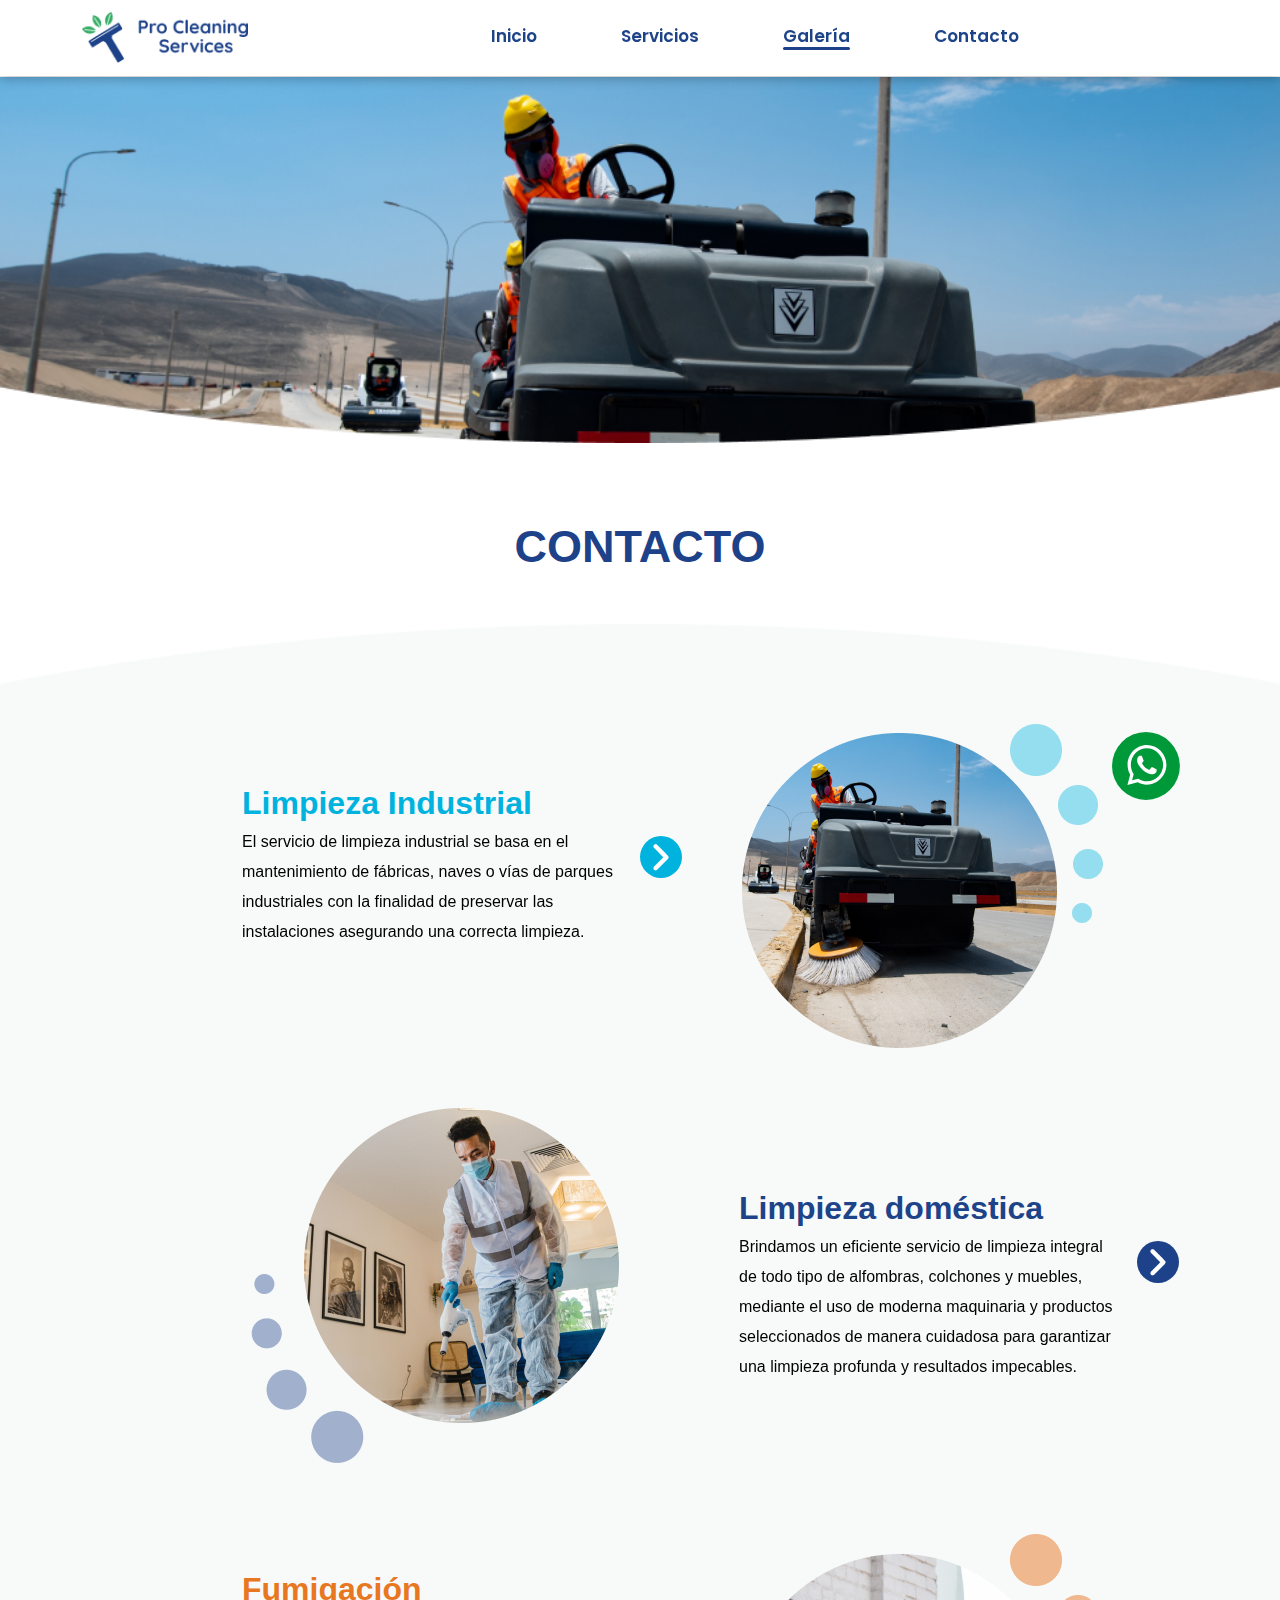
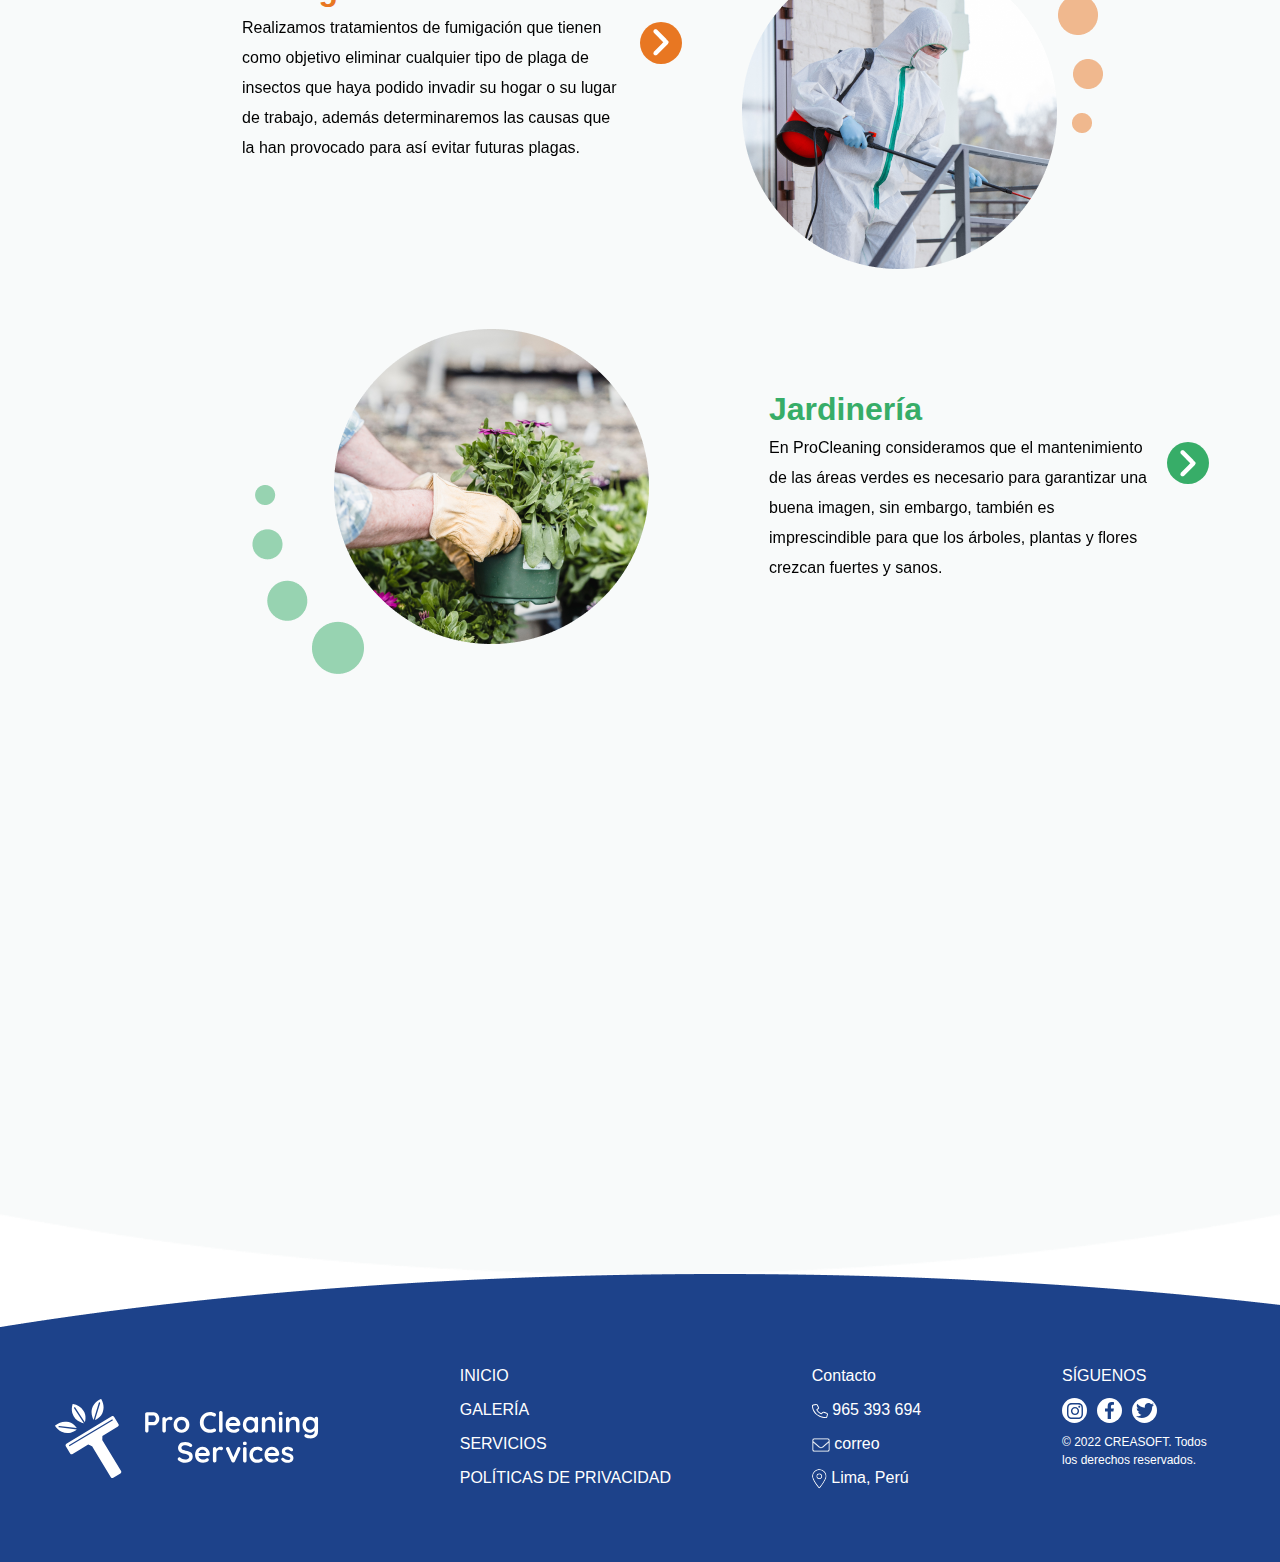
==== contacto.html @ a19bf1df "Initial Commit" ====
<!DOCTYPE html>
<html lang="en">
<head>
    <meta charset="UTF-8">
    <meta http-equiv="X-UA-Compatible" content="IE=edge">
    <meta name="viewport" content="width=device-width, initial-scale=1.0">
    <title>Document</title>
    	<link rel="stylesheet" href="assets/css/bootstrap.min.css">
	<link rel="stylesheet" href="assets/css/meanmenu.css">
	<link rel="stylesheet" href="assets/css/fontawesome-all.min.css">
	<link rel="stylesheet" href="assets/css/scrolltop.css">
	<link rel="stylesheet" href="assets/css/default.css">
	<link rel="stylesheet" href="assets/css/wedget.css">
	<link rel="stylesheet" href="assets/css/btn.min.css">
	<link rel="stylesheet" href="./assets/css/slick.min.css">
	<link rel="stylesheet" href="./assets/css/slick-theme.min.css">
	<link rel="stylesheet" href="style.css">
	<link rel="stylesheet" href="assets/css/responsive.css">
	<link rel="stylesheet" href="assets/css/animate.min.css">
</head>
<body>
		<div class="header-top-menu-area">
			<div class="container">
				<div class="row">
					<!-- logo start -->
					<div class="col-xl-2 col-lg-2 col-md-3 col-sm-3 logo-start">
						<div class="header-logo">
							<a href="index.html"><img src="assets/img/proclean-logo.png" alt="logo" class="img-fluid"></a>
						</div>
					</div>
					<!-- main menu area start -->
					<div class="col-xl-10 col-lg-10 col-md-9 col-sm-9">
						<div class="main-menu-area text-center">
							<div class="main-menu">
								<nav id="mobile-menu">
									<ul class="header-sub-area">
										<li><a href="">Inicio</a></li>
										<li><a href="">Servicios </a></li>
										<li><a href="">Galería <span class="line"></span></a></li>
										<li><a href="">Contacto</a></li>
									</ul>
								</nav>
							</div>
						</div>
					</div>
					<div class="col-12 p-0">
						<div class="mobile-menu"></div>
					</div>
					<!-- main menu area end -->
				</div>
			</div>
		</div>
		<section>
			<div class="m-banner banner-contacto">
			  <div class="m-container">
				<div class="banner-content wow fadeInUp">
				</div>
			  </div>
			</div>
		  </section>
          <section>
            <h1 class="m-services-title">CONTACTO</h1>
            <div class="m-banner banner-servicios-fondo">
                <div class="m-services-content">
                    <div class="m-services-body">
                        <span class="m-services-subtitle">Limpieza Industrial</span>
                        <div class="m-text-slide">
                                <p>El servicio de limpieza industrial se basa en el mantenimiento de
                                    fábricas, naves o vías de parques industriales con la finalidad de preservar las instalaciones asegurando una correcta limpieza.</p>

                                <p>Contamos con maquinaria de última generación como barredoras mecanizadas e hidro lavadoras; las cuales,
                                    junto a nuestro personal operativo a disposición de los requerimientos
                                    de nuestros clientes.
                                    </p>
                                    <p>
                                        También nos enfocamos en reducir la posibilidad de accidentes a causa de los residuos
sólidos, lluvias, lodo, entre otros; para finalmente obtener la salubridad de
los artículos que se almacenan.
                                    </p>
                          
                        </div>
                    </div>
                    <img class="left" src="./assets/img/img-services-industrial.png" alt="industrial">
                </div>
                <div class="m-services-content">
                    <img src="./assets/img/img-services-domestic.png" alt="domestic">
                    <div class="m-services-body">
                        <span class="m-services-subtitle" style="color: #1D4389;">Limpieza doméstica</span>
                        <div class="m-text-slide domestica">
                            <p>Brindamos un eficiente servicio de limpieza integral de todo tipo de
                                alfombras, colchones y muebles, mediante el uso de moderna
                                maquinaria y productos seleccionados de manera cuidadosa para
                                garantizar una limpieza profunda y resultados impecables.
                                
                                </p>
                            <p>Eliminamos toda la suciedad adherida, polvo, manchas, bacterias, malos
                                olores y ácaros; reduciendo la posibilidad de contraer enfermedades
                                respiratorias, alérgicas, entre otros.
                                </p>
                            <p>Contamos con un equipo profesional y capacitado con la finalidad de
                                brindar a nuestros clientes un servicio óptimo, puntual, amable, con un
                                valor agregado de confort y seguridad en la comodidad de su hogar.</p>
                        </div>
                    </div>
                </div>
                <div class="m-services-content">
                    <div class="m-services-body">
                        <span class="m-services-subtitle" style="color: #E87722;">Fumigación</span>
                        <div class="m-text-slide fumigacion">
                            <p>Realizamos tratamientos de fumigación que tienen como
                                objetivo eliminar cualquier tipo de plaga de insectos que haya podido invadir su
                                hogar o su lugar de trabajo, además determinaremos las causas que la han
                                provocado para así evitar futuras plagas.
                                </p>
                                <p>La fumigación previene y controla la aparición de todo tipo de
                                    insectos y/o plagas en diversos ambientes o áreas libres como jardines, centros
                                    comerciales, oficinas, almacenes, restaurantes, casas, fábricas, entre otros; las
                                    cuales representan un peligro potencial para la salud y bienestar de las personas.</p>
                        </div>
                    </div>
                    <img class="left" src="./assets/img/img-services-fumigacion.png" alt="fumigacion">
                </div>
                <div class="m-services-content">
                    <img src="./assets/img/img-services-garden.png" alt="Jardinería">
                    <div class="m-services-body">
                        <span class="m-services-subtitle" style="color: #37AD68;">Jardinería</span>
                        <div class="m-text-slide jardineria">
                            <p>En ProCleaning consideramos que el mantenimiento de las áreas verdes es
                                necesario para garantizar una buena imagen, sin embargo, también es
                                imprescindible para que los árboles, plantas y flores crezcan fuertes y sanos.
                                </p>
                                <p>No solo nos encargamos de crear el jardín de tus sueños, mediante nuestros especialistas en paisajismo; sino que nuestro compromiso es mantenerlo
                                    siempre con el mejor aspecto y buen estado, brindando un mantenimiento
                                    constante y eficiente.
                                    </p>
                                    <p>Contamos con personal calificado y con experiencia en jardinería para garantizar un buen trabajo.</p>
                        </div>
                    </div>
                </div>
            </div>
          </section>
		  <footer>
			<div class="m-container">
			  <div class="m-footer-top wow fadeInUp">
				<ul>
				  <li class="m-35">
					<a href="/"><img src="./assets/img/icon-logo-footer.svg" alt="Logo Mi Cancha" /></a>
				  </li>
	  

				</ul>
	  
				<ul>
	  
				  <li><a href="">INICIO</a></li>
	  
				  <li><a href="">GALERÍA</a></li>
	  
				  <li><a href="">SERVICIOS</a></li>

				  <li><a href="">POLÍTICAS DE PRIVACIDAD</a></li>
				</ul>
	  
				<ul>
				  <li>Contacto</li>	  
				  <li><a href="tel:+51965393694"><img src="./assets/img/icon-phone.svg" alt=""> 965 393 694</a></li>
				  <li><a href="mailto:hola@proclean.com"><img src="./assets/img/icon-mail.svg" alt=""> correo</a></li>
				  <li><a href="https://goo.gl/maps/MH3SRegPZrduhWdB7" target="_blank"><img src="./assets/img/icon-location.svg" alt=""> Lima, Per&uacute;</a></li>
				</ul>
	  
				<ul>
				  <li>SÍGUENOS</li>
				  <li>
					<ul class="social-container">
					  <li>
						<a href=""><img src="./assets/img/icon-ig.svg" alt="Instagram" /></a>
					  </li>
	  
					  <li>
						<a href=""><img src="./assets/img/icon-fb.svg" alt="Facebook" /></a>
					  </li>
	  
					  <li>
						<a href=""><img src="./assets/img/icon-twitter.svg" alt="Twitter" /></a>
					  </li>
					</ul>
				  </li>
				  <li>
					<ul>
						<li class="copy">© 2022 CREASOFT. Todos los derechos reservados.</li>
					  </ul>
				  </li>
				</ul>
			  </div>
			</div>
		  </footer>
		<div class="floating-wsp">
			<a href="https://wa.me/51999123456" target="_blank"><img src="./assets/img/icon-wsp.svg" alt=""></a>
		</div>
        <script type="text/javascript" src="./assets/js/jquery.min.js"></script>

        <script type="text/javascript" src="./assets/js/slick.min.js"></script>       
         <script type="text/javascript" src="./assets/js/index.js"></script>

</body>
</html>
---- assets/css/scrolltop.css ----
.material-scrolltop{display:block;position:fixed;width:0;height:0;bottom:140px;right:30px;padding:0;overflow:hidden;outline:0;border:none;border-radius:50%;box-shadow:0 3px 10px rgba(0,0,0,.5);cursor:hand;background:#000;-webkit-tap-highlight-color:transparent;-webkit-transition:.3s cubic-bezier(.25, .25, 0, 1);-ms-transition:.3s cubic-bezier(.25, .25, 0, 1);-moz-transition:.3s cubic-bezier(.25, .25, 0, 1);-o-transition:.3s cubic-bezier(.25, .25, 0, 1);transition: .3s cubic-bezier(.25, .25, 0, 1);}.material-scrolltop:hover{background-color:#F1C232;text-decoration:none;box-shadow:0 3px 10px rgba(0,0,0,.5),0 3px 15px rgba(0,0,0,.5)}.material-scrolltop::before{position:absolute;top:50%;left:50%;-webkit-transform:translate(-50%,-50%);-ms-transform:translate(-50%,-50%);-moz-transform:translate(-50%,-50%);-o-transform:translate(-50%,-50%);transform:translate(-50%,-50%);content:"";width:0;border-radius:100%;background:#66bb6a}.material-scrolltop:active::before{width:120%;padding-top:120%;-webkit-transition:.2s ease-out;-ms-transition:.2s ease-out;-moz-transition:.2s ease-out;-o-transition:.2s ease-out;transition:.2s ease-out}.material-scrolltop.reveal{width:56px;height:56px;cursor:pointer;z-index:9}.material-scrolltop span{display:block;font-size:25px;color:#fff}.material-scrolltop,.material-scrolltop::before{background-image:url(../img/top-arrow.svg);background-position:center 50%;background-repeat:no-repeat}
---- assets/css/default.css ----
.float-right{float:right!important}.float-left{float:left!important}.text-left{text-align:left!important}.text-right{text-align:right!important}.dark{background:#000}.bgc-1{background:#f8f9fb}.bgc-2{background:rgba(47,48,52,.9)}.bgc-3{background:rgba(1,16,90,.9)}.bgc-4{background:#f7faff}.bgc-5{background:#da421f}.bgc-6{background:#00bff3}.bgc-7{background:#1b78c7}.bgc-8{background:#67b807}.sp-100{padding:100px 0}.section-title h4{font-weight:700;font-size:20px;margin-bottom:0;font-family:'BebasKai'}.section-title span{width:100px;height:2px;display:inline-block;background:#f1c232}.section-title h3{font-size:40px;font-weight:700;line-height:49px;text-transform:capitalize;font-family:'BebasKai'}.section-title h3 strong{color:#f1c232;font-family:'BebasKai';}.section-title.lite h3,.section-title.lite h4{color:#fff}.laundryka-pagination .page-item:first-child .page-link{border-radius:0;margin-left:0}.laundryka-pagination .page-item:last-child .page-link{border-radius:0}.laundryka-pagination .page-item{margin:0 5px}.laundryka-pagination .page-item:first-child{margin-left:0}.laundryka-pagination .page-link{background-color:#f1f1f1;border:1px solid transparent;color:#444;display:block;font-weight:400;line-height:1.25;margin-left:-1px;padding:.5rem .75rem;position:relative;text-align:center;width:40px}.laundryka-pagination .page-link:focus{box-shadow:none}.laundryka-pagination .page-item .page-link:hover,.laundryka-pagination .page-item.active .page-link{background-color:#106ad2;border-color:#106ad2;color:#fff;z-index:1}.laundryka-pagination .nav-links{display:block;width:100%}.laundryka-pagination .nav-links a,.laundryka-pagination .nav-links span{border:1px solid #414141;color:#414141;display:inline-block;font-weight:600;line-height:45px;position:relative;text-align:center;width:45px;height:45px;margin-right:5px;font-size:18px;background-color:#fff;border-radius:50%}.laundryka-pagination .nav-links a.current,.laundryka-pagination .nav-links a:hover,.laundryka-pagination .nav-links span.current,.laundryka-pagination .nav-links span:hover{color:#fff;border-color:#fff;z-index:1;background-image:-moz-linear-gradient(178deg,#2f32d4 0,#7142f7 100%);background-image:-webkit-linear-gradient(178deg,#2f32d4 0,#7142f7 100%);background-image:-ms-linear-gradient(178deg,#2f32d4 0,#7142f7 100%);opacity:.851}.laundryka-tab li a{border:1px solid #ddd;padding:0;height:40px;width:40px;text-align:center;line-height:40px;color:#8a8a8a;margin-left:6px;font-size:14px}.laundryka-tab li a.active{border-color:#ff3b2f;color:#ff3b2f}.spacer-5{height:5px}.spacer-10{height:10px}.spacer-15{height:15px}.spacer-20{height:20px}.spacer-25{height:25px}.spacer-30{height:30px}.spacer-35{height:35px}.spacer-40{height:40px}.spacer-45{height:45px}.spacer-50{height:50px}.spacer-55{height:55px}.spacer-60{height:60px}.spacer-65{height:65px}.spacer-70{height:70px}.spacer-75{height:75px}.spacer-80{height:80px}.spacer-85{height:85px}.spacer-90{height:90px}.spacer-95{height:95px}.spacer-100{height:100px}.mt--30{margin-top:-30px}.mt--70{margin-top:-70px}.mt-5{margin-top:5px}.mt-10{margin-top:10px}.mt-15{margin-top:15px}.mt-20{margin-top:20px}.mt-25{margin-top:25px}.mt-30{margin-top:30px}.mt-35{margin-top:35px}.mt-40{margin-top:40px}.mt-45{margin-top:45px}.mt-50{margin-top:50px}.mt-55{margin-top:55px}.mt-60{margin-top:60px}.mt-65{margin-top:65px}.mt-70{margin-top:70px}.mt-75{margin-top:75px}.mt-80{margin-top:80px}.mt-85{margin-top:85px}.mt-90{margin-top:90px}.mt-95{margin-top:95px}.mt-100{margin-top:100px}.mt-105{margin-top:105px}.mt-110{margin-top:110px}.mt-115{margin-top:115px}.mt-120{margin-top:120px}.mt-125{margin-top:125px}.mt-130{margin-top:130px}.mt-135{margin-top:135px}.mt-140{margin-top:140px}.mt-145{margin-top:145px}.mt-150{margin-top:150px}.mt-155{margin-top:155px}.mt-160{margin-top:160px}.mt-165{margin-top:165px}.mt-170{margin-top:170px}.mt-175{margin-top:175px}.mt-180{margin-top:180px}.mt-185{margin-top:185px}.mt-190{margin-top:190px}.mt-195{margin-top:195px}.mt-200{margin-top:200px}.mt-205{margin-top:205px}.mt-210{margin-top:210px}.mt-215{margin-top:215px}.mt-220{margin-top:220px}.mt-225{margin-top:225px}.mt-230{margin-top:230px}.ml-5{margin-left:5px}.ml-10{margin-left:10px}.ml-15{margin-left:15px}.ml-20{margin-left:20px}.ml-25{margin-left:25px}.ml-30{margin-left:30px}.ml-35{margin-left:35px}.ml-40{margin-left:40px}.ml-45{margin-left:45px}.ml-50{margin-left:50px}.ml-55{margin-left:55px}.ml-60{margin-left:60px}.ml-65{margin-left:65px}.ml-70{margin-left:70px}.ml-75{margin-left:75px}.ml-80{margin-left:80px}.ml-85{margin-left:85px}.ml-90{margin-left:90px}.ml-95{margin-left:95px}.ml-100{margin-left:100px}.ml-105{margin-left:105px}.ml-110{margin-left:110px}.ml-115{margin-left:115px}.ml-120{margin-left:120px}.ml-125{margin-left:125px}.ml-130{margin-left:130px}.ml-135{margin-left:135px}.ml-140{margin-left:140px}.ml-145{margin-left:145px}.ml-150{margin-left:150px}.ml-155{margin-left:155px}.ml-160{margin-left:160px}.ml-165{margin-left:165px}.ml-170{margin-left:170px}.ml-175{margin-left:175px}.ml-180{margin-left:180px}.ml-185{margin-left:185px}.ml-190{margin-left:190px}.ml-195{margin-left:195px}.ml-200{margin-left:200px}.ml-205{margin-left:205px}.ml-210{margin-left:210px}.ml-215{margin-left:215px}.ml-220{margin-left:220px}.ml-225{margin-left:225px}.ml-230{margin-left:230px}.mr-5{margin-right:5px}.mr-10{margin-right:10px}.mr-15{margin-right:15px}.mr-20{margin-right:20px}.mr-25{margin-right:25px}.mt-30{margin-right:30px}.mr-35{margin-right:35px}.mr-40{margin-right:40px}.mr-45{margin-right:45px}.mr-50{margin-right:50px}.mr-55{margin-right:55px}.mr-60{margin-right:60px}.mr-65{margin-right:65px}.mr-70{margin-right:70px}.mr-75{margin-right:75px}.mr-80{margin-right:80px}.mr-85{margin-right:85px}.mr-90{margin-right:90px}.mr-95{margin-right:95px}.mr-100{margin-right:100px}.mr-105{margin-right:105px}.mr-110{margin-right:110px}.mr-115{margin-right:115px}.mr-120{margin-right:120px}.mr-125{margin-right:125px}.mr-130{margin-right:130px}.mr-135{margin-right:135px}.mr-140{margin-right:140px}.mr-145{margin-right:145px}.mr-150{margin-right:150px}.mr-155{margin-right:155px}.mr-160{margin-right:160px}.mr-165{margin-right:165px}.mr-170{margin-right:170px}.mr-175{margin-right:175px}.mr-180{margin-right:180px}.mr-185{margin-right:185px}.mr-190{margin-right:190px}.mr-195{margin-right:195px}.mr-200{margin-right:200px}.mr-205{margin-right:205px}.mr-210{margin-right:210px}.mr-215{margin-right:215px}.mr-220{margin-right:220px}.mr-225{margin-right:225px}.mr-230{margin-right:230px}.mb-5{margin-bottom:5px}.mb-10{margin-bottom:10px}.mb-15{margin-bottom:15px}.mb-20{margin-bottom:20px}.mb-25{margin-bottom:25px}.mb-30{margin-bottom:30px}.mb-35{margin-bottom:35px}.mb-40{margin-bottom:40px}.mb-45{margin-bottom:45px}.mb-50{margin-bottom:50px}.mb-55{margin-bottom:55px}.mb-60{margin-bottom:60px}.mb-65{margin-bottom:65px}.mb-70{margin-bottom:70px}.mb-75{margin-bottom:75px}.mb-80{margin-bottom:80px}.mb-85{margin-bottom:85px}.mb-90{margin-bottom:90px}.mb-95{margin-bottom:95px}.mb-100{margin-bottom:100px}.mb-105{margin-bottom:105px}.mb-110{margin-bottom:110px}.mb-115{margin-bottom:115px}.mb-120{margin-bottom:120px}.mb-125{margin-bottom:125px}.mb-130{margin-bottom:130px}.mb-135{margin-bottom:135px}.mb-140{margin-bottom:140px}.mb-145{margin-bottom:145px}.mb-150{margin-bottom:150px}.mb-155{margin-bottom:155px}.mb-160{margin-bottom:160px}.mb-165{margin-bottom:165px}.mb-170{margin-bottom:170px}.mb-175{margin-bottom:175px}.mb-180{margin-bottom:180px}.mb-185{margin-bottom:185px}.mb-190{margin-bottom:190px}.mb-195{margin-bottom:195px}.mb-200{margin-bottom:200px}.pt-5{padding-top:5px}.pt-10{padding-top:10px}.pt-15{padding-top:15px}.pt-20{padding-top:20px}.pt-25{padding-top:25px}.pt-30{padding-top:30px}.pt-35{padding-top:35px}.pt-40{padding-top:40px}.pt-45{padding-top:45px}.pt-50{padding-top:50px}.pt-55{padding-top:55px}.pt-60{padding-top:60px}.pt-65{padding-top:65px}.pt-70{padding-top:70px}.pt-75{padding-top:75px}.pt-80{padding-top:80px}.pt-85{padding-top:85px}.pt-90{padding-top:90px}.pt-95{padding-top:95px}.pt-100{padding-top:100px}.pt-105{padding-top:105px}.pt-110{padding-top:110px}.pt-115{padding-top:115px}.pt-120{padding-top:120px}.pt-125{padding-top:125px}.pt-130{padding-top:130px}.pt-135{padding-top:135px}.pt-140{padding-top:140px}.pt-145{padding-top:145px}.pt-150{padding-top:150px}.pt-155{padding-top:155px}.pt-160{padding-top:160px}.pt-165{padding-top:165px}.pt-170{padding-top:170px}.pt-175{padding-top:175px}.pt-180{padding-top:180px}.pt-185{padding-top:185px}.pt-190{padding-top:190px}.pt-195{padding-top:195px}.pt-200{padding-top:200px}.pt-250{padding-top:250px}.pb-5{padding-bottom:5px}.pb-10{padding-bottom:10px}.pb-15{padding-bottom:15px}.pb-20{padding-bottom:20px}.pb-25{padding-bottom:25px}.pb-30{padding-bottom:30px}.pb-35{padding-bottom:35px}.pb-40{padding-bottom:40px}.pb-45{padding-bottom:45px}.pb-50{padding-bottom:50px}.pb-55{padding-bottom:55px}.pb-60{padding-bottom:60px}.pb-65{padding-bottom:65px}.pb-70{padding-bottom:70px}.pb-75{padding-bottom:75px}.pb-80{padding-bottom:80px}.pb-85{padding-bottom:85px}.pb-90{padding-bottom:90px}.pb-95{padding-bottom:95px}.pb-100{padding-bottom:100px}.pb-105{padding-bottom:105px}.pb-110{padding-bottom:110px}.pb-115{padding-bottom:115px}.pb-120{padding-bottom:120px}.pb-125{padding-bottom:125px}.pb-130{padding-bottom:130px}.pb-135{padding-bottom:135px}.pb-140{padding-bottom:140px}.pb-145{padding-bottom:145px}.pb-150{padding-bottom:150px}.pb-155{padding-bottom:155px}.pb-160{padding-bottom:160px}.pb-165{padding-bottom:165px}.pb-170{padding-bottom:170px}.pb-175{padding-bottom:175px}.pb-180{padding-bottom:180px}.pb-185{padding-bottom:185px}.pb-190{padding-bottom:190px}.pb-195{padding-bottom:195px}.pb-200{padding-bottom:200px}.pb-250{padding-bottom:250px}.pl-0{padding-left:0}.pl-5{padding-left:5px}.pl-10{padding-left:10px}.pl-15{padding-left:15px}.pl-20{padding-left:20px}.pl-25,.pl-35{padding-left:35px}.pl-30{padding-left:30px}.pl-40{padding-left:40px}.pl-45{padding-left:45px}.pl-50{padding-left:50px}.pl-55{padding-left:55px}.pl-60{padding-left:60px}.pl-65{padding-left:65px}.pl-70{padding-left:70px}.pl-75{padding-left:75px}.pl-80,.pl-85{padding-left:80px}.pl-90{padding-left:90px}.pl-95{padding-left:95px}.pl-100{padding-left:100px}.pr-0{padding-right:0}.pr-5{padding-right:5px}.pr-10{padding-right:10px}.pr-15{padding-right:15px}.pr-20{padding-right:20px}.pr-25,.pr-35{padding-right:35px}.pr-30{padding-right:30px}.pr-40{padding-right:40px}.pr-45{padding-right:45px}.pr-50{padding-right:50px}.pr-55{padding-right:55px}.pr-60{padding-right:60px}.pr-65{padding-right:65px}.pr-70{padding-right:70px}.pr-75{padding-right:75px}.pr-80,.pr-85{padding-right:80px}.pr-90{padding-right:90px}.pr-95{padding-right:95px}.pr-100{padding-right:100px}.aporkrot{-webkit-animation-name:aporkrot;animation-name:aporkrot;-webkit-animation-duration:30s;animation-duration:30s;-webkit-animation-iteration-count:infinite;animation-iteration-count:infinite;-webkit-animation-timing-function:linear;animation-timing-function:linear}@-webkit-keyframes rotate-2{0%{transform:rotate(15deg)}to{transform:rotate(1turn)}}@keyframes rotate-2{0%{transform:rotate(15deg)}to{transform:rotate(1turn)}}@keyframes aporkrot{from{-webkit-transform:rotate(0);transform:rotate(0)}to{-webkit-transform:rotate(360deg);transform:rotate(360deg)}}@-webkit-keyframes aporkrot{from{-webkit-transform:rotate(0)}to{-webkit-transform:rotate(360deg)}}.heartbeat{animation:1s infinite alternate heartbeat}@-webkit-keyframes heartbeat{to{-webkit-transform:scale(1.1);transform:scale(1.1)}}.leftright{animation:1s infinite alternate leftright}@-webkit-keyframes leftright{0%{-webkit-transform:translateX(-10px);-moz-transform:translateX(-10px);-ms-transform:translateX(-10px);-o-transform:translateX(-10px);transform:translateX(-10px)}100%{-webkit-transform:translateX(40px);-moz-transform:translateX(40px);-ms-transform:translateX(40px);-o-transform:translateX(40px);transform:translateX(40px)}}@-webkit-keyframes btnIconRipple{0%{border-width:4px;-webkit-transform:scale(1);transform:scale(1)}80%{border-width:1px;-webkit-transform:scale(1.35);transform:scale(1.35)}100%{opacity:0}}
---- assets/css/wedget.css ----
.single-sid-wdg .widget_tag_cloud .tagcloud a:hover,.single-sid-wdg h3:before,.wdg-follow-us li a:hover,button.submit-btn{background-image:-moz-linear-gradient(178deg,#2f32d4 0,#7142f7 100%);background-image:-webkit-linear-gradient(178deg,#2f32d4 0,#7142f7 100%);background-image:-ms-linear-gradient(178deg,#2f32d4 0,#7142f7 100%)}.single-sid-wdg{margin-bottom:50px;border:1px solid #f1f1f1;padding:30px;transition:.3s}.single-sid-wdg:hover,.single-wdg-post:hover{border-color:#3233d6}.single-sid-wdg h3{font-weight:700;color:#353858;margin-bottom:40px;text-transform:capitalize;font-size:24px;position:relative}.single-sid-wdg h3:before{position:absolute;left:0;content:'';bottom:-15px;width:70px;height:5px}.single-sid-wdg h3:after{position:absolute;left:0;right:0;content:'';bottom:-13px;height:1px;background:#f1f1f1;z-index:-1}.wdg-search-form{position:relative}button.submit-btn{border:1px solid #f1f1f1;color:#fff;font-size:15px;font-weight:600;letter-spacing:1px;line-height:25px;padding:15px 30px;display:inline-block;border-radius:0;position:absolute;right:0;top:0;cursor:pointer;border-left-color:#f7faff}.wdg-search-form input{height:57px;border-radius:0;box-shadow:none;color:#1a2b3c;background:0 0;border:1px solid #f1f1f1;width:100%;padding:20px;font-family:Poppins,sans-serif;font-size:15px;text-transform:capitalize}.wdg-search-form input :focus{background:0 0!important;border:1px solid #98cb2b}.single-wdg-post{display:-webkit-box;display:-ms-flexbox;display:flex;margin-bottom:20px;padding-bottom:20px;border-bottom:1px solid #f1f1f1}.single-wdg-post:last-child{margin-bottom:0;padding-bottom:0;border:none}.wdg-post-img{min-width:100px;height:auto}.wdg-post-img a img{border-radius:50%;border:2px solid #3233d6}.wdg-post-content{padding-left:12px}.wdg-post-content h5{font-size:16px;font-weight:500;line-height:22px;color:#1a2b3c}.single-wdg-post:hover .wdg-post-content h5 a{color:#3233d6}.wdg-post-content span{margin-top:10px;display:block;font-size:14px;line-height:24px;font-weight:400;color:#777}.wdg-post-archive li{margin-bottom:25px}.footer-single-wedget .custom-html-widget .contact-details li:last-child,.wdg-post-archive li:last-child{margin-bottom:0}.wdg-post-archive li a{font-size:15px;color:#757575;font-weight:400;display:block;text-transform:capitalize}.wdg-post-archive li:hover a{color:#79b91c}.wdg-post-archive li a span{float:right}.footer-single-wedget .widget_recent_entries ul li:last-child,.single-sid-wdg .wdg-follow-us{padding:0;margin:0}.wdg-follow-us li{display:inline-block;margin:0 5px}.wdg-follow-us li a{display:block;text-align:center;font-size:20px;color:#1a2b3c;background:#fff;border-radius:50%;line-height:40px;width:40px;height:40px;transition:.3s;border:1px solid #f1f1f1}.single-sid-wdg .widget_tag_cloud .tagcloud a:hover,.wdg-follow-us li a:hover{color:#fff}.single-sid-wdg .widget_tag_cloud .tagcloud a{font-size:13px;line-height:24px;color:#1a2b3c;padding:10px 15px;border:1px solid #f1f1f1;display:inline-block;transition:.2s;text-transform:capitalize;border-radius:20px;margin:0 5px 10px 0}.footer-single-wedget .custom-html-widget .contact-details,.footer-single-wedget .widget_nav_menu .menu,.footer-single-wedget .widget_recent_entries ul,.single-sid-wdg .widget_meta ul{margin:0;padding:0;list-style:none}.single-sid-wdg .widget_meta ul li a{text-transform:capitalize;font-size:16px;color:#757575;transition:.3s}.single-sid-wdg .widget_meta ul li:hover a{color:#02a0e7}.merox-footer-area{background:#24262d}.footer-single-wedget h3{font-weight:500;color:#000;margin-bottom:40px;text-transform:capitalize;font-size:28px}.footer-single-wedget,.footer-single-wedget .widget_recent_entries ul li{margin-bottom:30px}.custom-html-widget .footer-logo{margin:115px 0 0}.custom-html-widget p{font-size:15px;color:#000}.custom-html-widget .footer-social{padding:30px 0 0;margin:25px 0 0;border-top:1px solid #fff;list-style:none}.custom-html-widget .footer-social li{display:inline-block;margin:0 25px 0 0}.custom-html-widget .footer-social li a{color:#fff;font-size:16px}.custom-html-widget .footer-social li a:hover,.footer-single-wedget .widget_recent_entries ul li a:hover{color:#6ad0f6}.footer-single-wedget .widget_nav_menu .menu li{margin-bottom:8px;padding-bottom:7px}.footer-single-wedget .widget_nav_menu .menu li a{font-family:BebasKai,sans-serif;color:#000;text-transform:capitalize;font-weight:600;font-size:16px}.footer-single-wedget .widget_nav_menu .menu li a:hover{color:#6ad0f6;margin-left:4px;font-family:BebasKai,sans-serif}.footer-single-wedget .widget_recent_entries ul li a{color:#000;font-size:16px;display:block;font-weight:500}.footer-single-wedget .widget_recent_entries ul li span{font-size:14px;color:#000;font-weight:400;display:block}.footer-single-wedget .custom-html-widget .contact-details li{color:#fff;font-weight:500;text-transform:capitalize;margin-bottom:30px;vertical-align:middle;cursor:pointer}.footer-single-wedget .custom-html-widget .contact-details li:hover i{background:#79b91c;color:#fff}.footer-single-wedget .custom-html-widget .contact-details li i{width:30px;height:30px;font-size:14px;background:#fff;text-align:center;color:#79b91c;line-height:30px;border-radius:50%;float:left;margin:7px 12px 7px 0;transition:.3s}
---- assets/css/btn.min.css ----
.btn-typ2 {position: relative;overflow: hidden;color: #fff !important;font-size: 20px;font-weight: 500;line-height: 1;padding: 25px 50px;text-transform: capitalize;display: inline-block;font-family: 'Poppins', sans-serif;border: 2px solid #fff;z-index: 1;}.btn-typ2:hover {border: 2px solid #fff;}.btn-typ2 span {position: absolute;display: block;width: 0;height: 0;border-radius: 50%;background-color: #F1C232;-webkit-transition: width 0.4s ease-in-out, height 0.4s ease-in-out;transition: width 0.4s ease-in-out, height 0.4s ease-in-out;-webkit-transform: translate(-50%, -50%);transform: translate(-50%, -50%);z-index: -1;}.btn-typ2:hover span {width: 225%;height: 562.5px;}.btn-typ3 {position: relative;overflow: hidden;background: black;color: #fff !important;font-size: 20px;font-weight: 500;line-height: 1;padding: 25px 50px;text-transform: capitalize;display: inline-block;font-family: 'Poppins', sans-serif;border-radius: 0;z-index: 1;cursor: pointer;}.btn-typ3 span {position: absolute;display: block;width: 0;height: 0;border-radius: 50%;background-color: #F1C232;-webkit-transition: width 0.4s ease-in-out, height 0.4s ease-in-out;transition: width 0.4s ease-in-out, height 0.4s ease-in-out;-webkit-transform: translate(-50%, -50%);transform: translate(-50%, -50%);z-index: -1;}.btn-typ3:hover span {width: 225%;height: 562.5px;}
---- style.css ----
/*
  Theme Name: Laundryka - Dry Cleaning Services HTML5 Template v-2
  Author: theme_group
  Support: robiulislamfree@gmail.com
  Description: laundryka is a HTML5 template which fits for all kind of Charity, Fund raising, Nonprofit, NGO, Social Working, and other non-profit website for all your needs.
  Tags: clean, cleaner, cleaning, Cleaning Business, Cleaning Service, clothing repair, dry cleaning, ironing, laundry, laundry press, laundry psd template, laundry service, wash, wash business, washing
  Version: 1.2
*/
/* CSS Index
-----------------------------------
 /* 
1.	Theme Default
2.	Pre Loader
3.	Header Top Area Css Style
4.	Header Top Menu Area Css Style
		i. main menu area css
		ii. sub menu area css
		iii. search form area css
5.	Laundryka Slider Area Css Style
		i. Laundryka Slider2 Area Css Style
6.	Laundryka Workes Steap Area Css Style
		i. Laundryka Workes Steap Style2 Area Css Style
7.	Laundryka About area css
8.	Laundryka Services Area css
		i. Laundryka Services2 Area css
		ii. Laundryka App cta Area css
9.	Laundryka Testimonial Area css
10.	Laundryka Pricing Table Area css
11.	Laundryka Counter Area css
12.	Laundryka Team Area css
13.	Laundryka CTA Area css
14.	Laundryka Blog Area css
		i. Post Date Admin Comments Number Area Css Style
		ii. Blog Quote Area Css Style
		iii. Post Tags Area Css Style
		iv. Blog Comments Area Css Style
		iv. Blog Comments Form Area Css Style
15.	Laundryka Footer Area css
16.	Footer Copyright Area css
17.	Laundryka breadcrumb area css
18.	Laundryka Shop Area css
	i. Shop Quantity Style Css
	ii. Product Meta area style css
	iii. Product Rivew Area Style Css
19.	Contact Form Area Css Style
20.	Google Map Area Css Style
21.	Contact Info  Area Css Style
21.	Laundryka Error Area Css Style

 */

/* Google Fonts */

@import url('https://fonts.googleapis.com/css?family=Poppins:400,400i,500,600,700|Ubuntu:400,500,700&display=swap');

@font-face {
    font-family: BebasKai;
    src: url(./assets/fonts/BebasKai.ttf);
    font-weight: normal;
    font-style: normal;
    font-display: swap;
  }
  @font-face {
    font-family: CenturyGothic;
    src: url(./assets/fonts/CenturyGothic.ttf);
    font-weight: normal;
    font-style: normal;
    font-display: swap;
  }
/* Theme Default */
* {
    margin: 0px;
    padding: 0px;
    border: none;
    outline: none;
    font-size: 100%;
    line-height: inherit;
    -ms-word-wrap: break-word;
    word-wrap: break-word;
    font-family: "BebasKai";
}

body {
    font-family: 'BebasKai', sans-serif;
    font-weight: normal;
    font-style: normal;
}

img {
    max-width: 100%;
    height: auto;
    transition: all 0.3s ease-out 0s;
}
a {
    font-family: 'BebasKai', sans-serif;

}
a,
.button,
.btn {
    -webkit-transition: all 0.3s ease-out 0s;
    -moz-transition: all 0.3s ease-out 0s;
    -ms-transition: all 0.3s ease-out 0s;
    -o-transition: all 0.3s ease-out 0s;
    transition: all 0.3s ease-out 0s;
}

a:focus,
.button:focus,
.btn:focus {
    text-decoration: none;
    outline: none;
}

a,
a:focus,
a:hover {
    text-decoration: none;
    color: inherit;
}

.btn:focus,
button:focus,
input:focus,
textarea,
textarea:focus,
.form-control:focus {
    outline: 0;
    box-shadow: none;
    -webkit-box-shadow: none;
}

button {
    cursor: pointer;
}

h1,
h2,
h3,
h4,
h5,
h6 {
    font-family: 'BebasKai', sans-serif;
    color: black;
    font-style: normal;
    font-weight: 400;
    margin-bottom: 10px;
}

h1 a,
h2 a,
h3 a,
h4 a,
h5 a,
h6 a {
    color: inherit;
}

ul {margin: 0;
    padding: 0;
    list-style: none;}

li {
    margin-bottom: 10px;
    font-family: 'BebasKai', sans-serif;
}

p {
    font-family: 'BebasKai', sans-serif;
    font-size: 18px;
    font-weight: 400;
    line-height: 30px;
    color: #37393e;
}

hr {
    border-bottom: 1px solid #eceff8;
    border-top: 0 none;
    margin: 30px 0;
    padding: 0;
}

label {
    color: #7e7e7e;
    cursor: pointer;
    font-size: 14px;
    font-weight: 400;
}

*::-moz-selection {
    background: #d6b161;
    color: #fff;
    text-shadow: none;
}

::-moz-selection {
    background: #444;
    color: #fff;
    text-shadow: none;
}

::selection {
    background: #106ad2;
    color: #fff;
    text-shadow: none;
}

*::-moz-placeholder {
    color: #555555;
    font-size: 14px;
    opacity: 1;
}

*::placeholder {
    color: #555555;
    font-size: 14px;
    opacity: 1;
}

/* Pre Loader area css */
.preloader {
    position: fixed;
    top: 0;
    left: 0;
    z-index: 10000;
    width: 100%;
    height: 100%;
    background-color: #24262d;
    overflow: hidden;
}

.preloader-inner {
    position: absolute;
    top: 50%;
    left: 50%;
    -webkit-transform: translate(-50%, -50%);
    transform: translate(-50%, -50%);
}

.preloader-icon {
    width: 200px;
    height: 200px;
    display: inline-block;
    padding: 0px;
}

.preloader-icon span {
    position: absolute;
    display: inline-block;
    width: 200px;
    height: 200px;
    border-radius: 100%;
    -webkit-animation: preloader-fx 1.6s linear infinite;
    animation: preloader-fx 1.6s linear infinite;
    background-image: -moz-linear-gradient(178deg, rgb(244, 244, 30) 0%, rgb(241, 194, 50) 100%);
    background-image: -webkit-linear-gradient(178deg, rgb(244, 244, 30) 0%, rgb(241, 194, 50) 100%);
    background-image: -ms-linear-gradient(178deg, rgb(244, 244, 30) 0%, rgb(241, 194, 50) 100%);
}

.preloader-icon span:last-child {
    animation-delay: -0.8s;
    -webkit-animation-delay: -0.8s;
}

@keyframes preloader-fx {
    0% {
        -webkit-transform: scale(0, 0);
        transform: scale(0, 0);
        opacity: 0.5;
    }

    100% {
        -webkit-transform: scale(1, 1);
        transform: scale(1, 1);
        opacity: 0;
    }
}

@-webkit-keyframes preloader-fx {
    0% {
        -webkit-transform: scale(0, 0);
        opacity: 0.5;
    }

    100% {
        -webkit-transform: scale(1, 1);
        opacity: 0;
    }
}

/* Header Top Area Css Style */
.header-top-area {
    border-bottom: 1px solid #eeeeee;
}

ul.header-top-left-info-box {
    margin: 0;
    padding: 0;
}

ul.header-top-left-info-box li {
    display: inline-flex;
    align-items: center;
    justify-content: center;
    margin-right: 20px;
    margin-bottom: 0;
}

ul.header-top-left-info-box li i {
    background: #F1C232;
    color: #fff;
    width: 30px;
    height: 32px;
    text-align: center;
    vertical-align: middle;
    line-height: 32px;
    font-size: 18px;
    margin-right: 13px;
    position: relative;
}

ul.header-top-left-info-box li .short-info {
    font-size: 12px;
    text-transform: capitalize;
    color: #777777;
    font-weight: 400;
}

ul.header-top-left-info-box li .short-info h4 {
    font-size: 13px;
    font-weight: 700;
    line-height: 18px;
    margin: 0;
}

ul.header-top-left-info-box li i:after {
    position: absolute;
    content: '';
    right: -6px;
    top: 6px;
    bottom: 0;
    height: 0;
    border-top: 10px solid transparent;
    border-left: 15px solid #02a0e7;
    border-bottom: 10px solid transparent;
    z-index: -1;
}

.header-top-right-social-box {
    display: inline-block;
    margin: 0;
}

.header-top-right-social-box li {
    display: inline-block;
    margin-right: 6px;
    margin-bottom: 0;
}

.header-top-right-social-box li a {
    font-size: 14px;
    color: #fff;
    border-radius: 2px;
    text-align: center;
    display: block;
    width: 30px;
    height: 30px;
    line-height: 30px;
}

.header-top-right-social-box li:last-child {
    margin-right: 0;
}
.slick-dots {
    position: absolute;
    text-align: center;
    bottom: 25px;
    width: -webkit-fill-available;
}
.slick-dots li {
    position: relative;
    display: inline-block;
    width: 20px;
    height: 20px;
    margin: 0 5px;
    padding: 0;
    cursor: pointer;
}

.slick-dots li button {
    font-size: 0;
    line-height: 0;
    display: block;
    width: 20px;
    height: 20px;
    padding: 5px;
    cursor: pointer;
    color: transparent;
    border: 0;
    outline: none;
    background: transparent;
}

.slick-dots li button::before {
    content: '•';
    font-size: 30px;
    line-height: 20px;
    position: absolute;
    top: 0;
    left: 0;
    width: 10px;
    height: 10px;
    text-align: center;
    color: transparent;
    border: white 1px solid;
    border-radius: 50%;
}
.slick-dots li.slick-active button::before{
    content: '•';
    font-size: 30px;
    line-height: 20px;
    position: absolute;
    top: 0;
    left: 0;
    width: 10px;
    height: 10px;
    text-align: center;
    color: transparent;
    border: white 5px solid;
    border-radius: 50%;
}
.blog-img-date .services-img .slick-dots {
    bottom: 0px;
}
/* Header Top Menu Area Css Style */
.sticky {
    left: 0;
    margin: auto;
    position: fixed;
    top: 0;
    width: 100%;
    box-shadow: 0 0 60px 0 rgba(0, 0, 0, .07);
    z-index: 99;
    -webkit-animation: 300ms ease-in-out 0s normal none 1 running fadeInDown;
    animation: 300ms ease-in-out 0s normal none 1 running fadeInDown;
    -webkit-box-shadow: 0 10px 15px rgba(25, 25, 25, 0.1);
    background: #ffffff;
    transition: .3s;
}

.header-logo a {

    display: block;
}

.header-top-menu-area {
    box-shadow: 0px 3px 10px rgba(0, 0, 0, 0.25);
    height: 76px;
    z-index: 1000;
    position: fixed;
    top: 0px;
    width: 100%;
    background: white;
}
/* main menu area css */
.main-menu ul {
    display: inline-block;
    margin: 0;
    padding: 0;
}

.main-menu nav > ul > li {
    display: inline-block;
    position: relative;
    margin: 0;
}

.main-menu nav > ul > li:last-child a {
    padding-right: 0
}

.main-menu nav > ul > li:first-child a {
    padding-left: 0
}

.main-menu nav > ul > li > a {
    color: #1D4389;
    display: block;
    font-size: 19px;
    font-weight: 600;
    padding: 26px 40px;
    transition: all 0.3s ease 0s;
    line-height: 1.25;
    font-family: 'Poppins', sans-serif;
    text-transform: capitalize;
}
.main-menu nav > ul > li > a.active{
    text-decoration: underline;
}

/* sub menu */
.main-menu nav > ul > li .sub-menu {
    background: #ffffff none repeat scroll 0 0;
    border-top: 3px solid #02a0e7;
    box-shadow: 0 6px 12px rgba(0, 0, 0, 0.176);
    left: 0;
    opacity: 0;
    position: absolute;
    top: 100%;
    transition: all 0.4s ease-out;
    visibility: hidden;
    width: 220px;
    z-index: 9;
    transform-origin: top;
    transform: scaleY(0);
}

.main-menu nav > ul > li:hover .sub-menu {
    opacity: 1;
    visibility: visible;
    transform: scaleY(1);
}

.main-menu nav > ul > li .sub-menu li {
    display: block;
    position: relative;
    margin: 0;
}

.main-menu nav > ul > li .sub-menu li a {
    color: #666666;
    font-size: 15px;
    font-weight: 600;
    margin: 0;
    padding: 13px 20px;
    text-transform: capitalize;
    display: block;
    font-family: 'Poppins', sans-serif;
}

.main-menu nav > ul > li:hover > .sub-menu li > a:hover {
    color: #fff;
    background: #02a0e7;
}

/* sub menu */
.main-menu nav > ul > li > .sub-menu > li > .sub-menu {
    background: #ffffff none repeat scroll 0 0;
    border-top: 3px solid #79b91c;
    box-shadow: 0 6px 12px rgba(0, 0, 0, 0.176);
    left: 100%;
    opacity: 0;
    position: absolute;
    top: 120%;
    transition: all 0.3s ease 0s;
    visibility: hidden;
    width: 220px;
    z-index: 9;
}

.main-menu nav > ul > li > .sub-menu > li:hover .sub-menu {
    top: 0 !important;
    opacity: 1;
    top: 100%;
    visibility: visible
}

.header-top-btn {
    margin: 24px 0 0 35px;
    display: inline-block;
}


/* search form area css */

ul.header-search {
    margin: 37px 0 0 30px;
    display: inline-block;
    padding: 0;
}

ul.header-search li {
    margin-bottom: 0;
    list-style: none;
}

ul.header-search li a {
    color: #282828;
}

ul.header-search li:hover a {
    color: #02a0e7;
}

#search-overlay {
    display: none;
}

.search-form-area {
    background: #24262df0;
    position: fixed;
    top: 0;
    right: 0;
    bottom: 0;
    left: 0;
    overflow: auto;
    text-align: center;
    border: #a0a0a0 solid 1px;
    margin: 0;
    z-index: 99999;
}

.search-form-area:before {
    content: '';
    display: inline-block;
    height: 100%;
    vertical-align: middle;
    margin-right: 0;
}

.search-form-centered {
    display: inline-block;
    vertical-align: middle;
    width: 50%;
    padding: 10px 15px;
    color: #FFF;
    border: none;
    background: transparent;
}

#search-box {
    position: relative;
    width: 100%;
    margin: 0;
}

.search-form input.form-control {
    box-shadow: none;
    color: #777777;
    height: 80px;
    background: #f8f8f8;
    border: none;
    border-radius: 0;
    padding: 20px 30px;
}

.search-form button {
    background: #090909;
    position: absolute;
    top: 10px;
    right: 10px;
    text-align: center;
    line-height: 42px;
    border-width: 0;
    border-radius: 0;
    cursor: pointer;
    padding: 9px 50px;
    color: #ffffff;
    font-size: 18px;
    font-weight: 500;
    text-transform: uppercase;
    font-weight: 700;
    transition: all .3s;
}

.search-form button:hover {
    background: #02a0e7;
}

#close-btn {
    position: fixed;
    top: 1em;
    right: 1em;
}

#close-btn:hover {
    color: #02a0e7;
    cursor: pointer;
}


/* Laundryka Slider Area Css Style */

.laundryka-single-slider.bg-1 {
    background-image: url(assets/img/hero/bg-img.jpg);
    background-position: center center;
    background-size: cover;
    color: #fff;
    height: 970px;
}

.laundryka-single-table {
    display: table;
    height: 100%;
    width: 100%;
}

.laundryka-single-tablecell {
    display: table-cell;
    vertical-align: middle;
}

.laundryka-single-slider-content {
    margin-top: -100px;
}

.laundryka-single-slider-content h4 {
    color: #fff;
    text-transform: capitalize;
    display: inline-block;
    font-weight: 700;
    font-size: 32px;
    margin-bottom: 15px;
}

.laundryka-single-slider-content h2 {
    color: #fff;
    text-transform: capitalize;
    font-weight: 700;
    font-size: 73px;
    margin-bottom: 30px;
    line-height: 100px;
}

.slider-area-btn a.btn-typ2:first-child {
    margin-right: 35px;
}

.main-slider-offer-box {
    position: absolute;
    right: 10%;
    top: 12%;
    z-index: 9;
}

/* Laundryka Slider2 Area Css Style */

.laundryka-single-slider2 {
    position: relative;
    background-repeat: no-repeat;
    background-position: center;
    background-size: cover;
    height: 1000px;
    background-image: -moz-linear-gradient(178deg, rgb(47, 50, 212) 0%, rgb(113, 66, 247) 100%);
    background-image: -webkit-linear-gradient(178deg, rgb(47, 50, 212) 0%, rgb(113, 66, 247) 100%);
    background-image: -ms-linear-gradient(178deg, rgb(47, 50, 212) 0%, rgb(113, 66, 247) 100%);
}

.laundryka-slider2-single-table {
    display: table;
    height: 100%;
    width: 100%;
}

.laundryka-slider2-single-tablecell {
    display: table-cell;
    vertical-align: middle;
}

ul.laundryka-slider2-top-tag-box {
    padding: 0;
    margin: 0;
    opacity: 0;
    -webkit-transform: translateX(-100px);
    -moz-transform: translateX(-100px);
    -ms-transform: translateX(-100px);
    -o-transform: translateX(-100px);
    transform: translateX(-100px);
    -webkit-transition: all 700ms ease;
    -moz-transition: all 700ms ease;
    -ms-transition: all 700ms ease;
    -o-transition: all 700ms ease;
    transition: all 700ms ease;
}

.laundryka-main-slider2-all .active ul.laundryka-slider2-top-tag-box {
    opacity: 1;
    -webkit-transform: translateX(0);
    -moz-transform: translateX(0);
    -ms-transform: translateX(0);
    -o-transform: translateX(0);
    transform: translateX(0);
    -webkit-transition-delay: 500ms;
    -moz-transition-delay: 500ms;
    -ms-transition-delay: 500ms;
    -o-transition-delay: 500ms;
    transition-delay: 500ms;
}

ul.laundryka-slider2-top-tag-box li {
    display: inline-block;
    list-style: none;
    margin: 0 50px 10px 0;
    position: relative;
}

ul.laundryka-slider2-top-tag-box li a {
    text-transform: capitalize;
    color: #fff;
    font-size: 28px;
    font-weight: 700;
    display: block;
}

ul.laundryka-slider2-top-tag-box li:before {
    width: 15px;
    height: 6px;
    position: absolute;
    content: "";
    background: #fff;
    right: -30px;
    top: 50%;
    bottom: 0;
}

ul.laundryka-slider2-top-tag-box li:nth-child(3)::before {
    display: none;
}

ul.laundryka-slider2-top-tag-box li:nth-child(3) {
    margin-right: 0 !important;
}

.laundryka-slider2-area-content-box h2 {
    font-size: 68px;
    line-height: 1.3;
    font-weight: 700;
    color: #fff;
    opacity: 0;
    -webkit-transform: translateX(-100px);
    -moz-transform: translateX(-100px);
    -ms-transform: translateX(-100px);
    -o-transform: translateX(-100px);
    transform: translateX(-100px);
    -webkit-transition: all 500ms ease;
    -moz-transition: all 500ms ease;
    -ms-transition: all 500ms ease;
    -o-transition: all 500ms ease;
    transition: all 500ms ease;
}

.laundryka-main-slider2-all .active .laundryka-slider2-area-content-box h2 {
    opacity: 1;
    -webkit-transform: translateX(0);
    -moz-transform: translateX(0);
    -ms-transform: translateX(0);
    -o-transform: translateX(0);
    transform: translateX(0);
    -webkit-transition-delay: 1000ms;
    -moz-transition-delay: 1000ms;
    -ms-transition-delay: 1000ms;
    -o-transition-delay: 1000ms;
    transition-delay: 1000ms;

}

.slider2-area-btn-box {
    opacity: 0;
    -webkit-transform: translateY(100px);
    -moz-transform: translateY(100px);
    -ms-transform: translateY(100px);
    -o-transform: translateY(100px);
    transform: translateY(100px);
    -webkit-transition: all 500ms ease;
    -moz-transition: all 500ms ease;
    -ms-transition: all 500ms ease;
    -o-transition: all 500ms ease;
    transition: all 500ms ease;
}

.laundryka-main-slider2-all .active .slider2-area-btn-box {

    opacity: 1;
    -webkit-transform: translateY(0);
    -moz-transform: translateY(0);
    -ms-transform: translateY(0);
    -o-transform: translateY(0);
    transform: translateY(0);
    -webkit-transition-delay: 1500ms;
    -moz-transition-delay: 1500ms;
    -ms-transition-delay: 1500ms;
    -o-transition-delay: 1500ms;
    transition-delay: 1500ms;
}

.laundryka-single-slider2-style-img {
    position: absolute;
    right: 0;
    bottom: 0;
    top: 0;
    opacity: 0;
    -webkit-transform: translateX(100px);
    -moz-transform: translateX(100px);
    -ms-transform: translateX(100px);
    -o-transform: translateX(100px);
    transform: translateX(100px);
    -webkit-transition: all 500ms ease;
    -moz-transition: all 500ms ease;
    -ms-transition: all 500ms ease;
    -o-transition: all 500ms ease;
    transition: all 500ms ease;
}

.laundryka-single-slider2-style-img img {
    height: 100%;
}

.laundryka-main-slider2-all .active .laundryka-single-slider2-style-img {
    opacity: 1;
    -webkit-transform: translateX(0);
    -moz-transform: translateX(0);
    -ms-transform: translateX(0);
    -o-transform: translateX(0);
    transform: translateX(0);
    -webkit-transition-delay: 2000ms;
    -moz-transition-delay: 2000ms;
    -ms-transition-delay: 2000ms;
    -o-transition-delay: 2000ms;
    transition-delay: 2000ms;
}

.laundryka-main-slider2-all.owl-theme .owl-dots .owl-dot span {
    background: #6ad0f6 none repeat scroll 0 0;
    border-radius: 30%;
    display: inline-block;
    height: 20px;
    width: 20px;
    opacity: 1;
    -ms-filter: "progid:DXImageTransform.Microsoft.Alpha(Opacity=100)";
    -webkit-transition: all .3s;
    transition: all .3s;
    margin: 0 4px;
    border-radius: 50%;
    border: 4px solid #fff;
    opacity: .5;
}

.laundryka-main-slider2-all.owl-theme .owl-dots .owl-dot.active span {
    background: #6ad0f6;
    border: medium none;
    opacity: 1;
    -ms-filter: "progid:DXImageTransform.Microsoft.Alpha(Opacity=100)";
    width: 20px;
    height: 20px;
    border-radius: 50%;
    border: 4px solid #fff;
}

.laundryka-main-slider2-all.owl-theme .owl-nav.disabled + .owl-dots {
    position: absolute;
    left: 10%;
    margin-top: 0;
    top: 50%;
    transform: translateY(-50%);
}

.laundryka-main-slider2-all.owl-theme .owl-dots .owl-dot {
    display: block;
    margin-bottom: 15px;
    line-height: 1;
}


/* Laundryka Workes Steap Area Css Style */
.single-works-steap-box {
    cursor: pointer;
}

.works-steap-icon-box {
    height: 175px;
    width: 175px;
    border-radius: 50%;
    text-align: center;
    line-height: 200px;
    border: 2px solid #02a0e7;
    position: relative;
    display: inline-block;
    z-index: 5;
    transition: all .3s;
    transform: scale(.9);
}

.works-steap-icon-border {
    position: absolute;
    left: 0;
    top: 0;
    height: 100%;
    width: 100%;
    border-radius: 50%;
    z-index: -1;
}

.steap-icon-tip {
    position: absolute;
    top: 0;
    right: 0;
    background: #fff;
    width: 50px;
    height: 50px;
    border-radius: 50%;
    border: 2px solid #02a0e7;
    line-height: 43px;
    font-size: 30px;
    font-weight: 500;
}

.works-steap-icon-border span {
    position: absolute;
    bottom: 0;
    left: 35px;
    width: 20px;
    height: 20px;
    border-radius: 50%;
    background: #6ad0f6;
    line-height: 43px;
    font-size: 30px;
    font-weight: 500;
    border: 2px solid #fff;
}

.works-steap-icon-box i {
    font-size: 70px;
    display: inline-block;
    line-height: 1;
    transition: all .3s;
}

.single-works-steap-box h3 {
    font-size: 32px;
    text-transform: uppercase;
    margin-top: 25px;
    font-weight: 600;
    transition: all .3s;
}

.single-works-steap-box:hover h3 {
    background-image: -moz-linear-gradient(178deg, rgb(47, 50, 212) 0%, rgb(113, 66, 247) 100%);
    background-image: -webkit-linear-gradient(178deg, rgb(47, 50, 212) 0%, rgb(113, 66, 247) 100%);
    background-image: -ms-linear-gradient(178deg, rgb(47, 50, 212) 0%, rgb(113, 66, 247) 100%);
    -webkit-background-clip: text;
    -webkit-text-fill-color: transparent;
}

.single-works-steap-box:hover .works-steap-icon-box {
    background-image: -moz-linear-gradient(178deg, rgb(47, 50, 212) 0%, rgb(113, 66, 247) 100%);
    background-image: -webkit-linear-gradient(178deg, rgb(47, 50, 212) 0%, rgb(113, 66, 247) 100%);
    background-image: -ms-linear-gradient(178deg, rgb(47, 50, 212) 0%, rgb(113, 66, 247) 100%);
    transform: scale(1);
}

.single-works-steap-box:hover .works-steap-icon-box i {
    color: #fff;
}

.single-works-steap-box:hover .works-steap-icon-border {
    -webkit-animation: rotate-2 30s linear infinite;
    animation: rotate-2 30s linear infinite;
}

.laundryka-workes-steap-area .col-xl-3:nth-child(2n+1) .single-works-steap-box .works-steap-icon-box:after {
    content: url(assets/img/works/1.png);
    height: 100px;
    position: absolute;
    right: -90%;
    top: 0;
    width: 90%;
}

.single-works-steap-box .works-steap-icon-box:after {
    content: url(assets/img/works/2.png);
    height: 100px;
    position: absolute;
    right: -90%;
    top: 0;
    width: 90%;
}

.laundryka-workes-steap-area .col-xl-3:nth-child(4) .single-works-steap-box .works-steap-icon-box:after {
    display: none;
}

/* Laundryka Workes Steap Style2 Area Css Style */

.single-works-steap-style2-box {
    position: relative;
    border: 4px solid #eeeeee;
    padding: 70px 0;
    background: #fff;
    transition: all .3s;
    cursor: pointer;
}

.single-works-steap-style2-box:hover {
    margin-top: -30px;
    box-shadow: 0px 0px 30px 0px rgba(47, 50, 212, 0.15);
}

.steap-style2-icon-tip {
    position: absolute;
    top: -4px;
    right: -4px;
    color: #fff;
    background: rgb(70 70 70 / .40);
    width: 50px;
    height: 50px;
    line-height: 45px;
    font-size: 25px;
    font-weight: 500;
    border-bottom-left-radius: 40px;
    z-index: 1;
    text-transform: capitalize;
    transition: all .1s;
}

.steap-style2-icon-tip:before {
    content: '';
    position: absolute;
    top: 0;
    right: 0;
    background: rgb(70 70 70 / .30);
    width: 60px;
    height: 60px;
    border-bottom-left-radius: 52px;
    z-index: -1;
    transition: all .3s;
}

.steap-style2-icon-tip:after {
    content: '';
    position: absolute;
    top: 0;
    right: 0;
    background: rgb(70 70 70 / .30);
    width: 70px;
    height: 70px;
    border-bottom-left-radius: 62px;
    z-index: -1;
    transition: all .6s;
}

.works-steap-style-shap .lws2 {
    position: absolute;
    left: -4px;
    bottom: -4px;
    background: rgb(70 70 70 / .70);
    width: 30px;
    height: 30px;
}

.works-steap-style-shap .lws3 {
    position: absolute;
    left: 15px;
    bottom: 15px;
    background: rgb(70 70 70 / .50);
    width: 20px;
    height: 20px;
    transition: all .3s;
}

.works-steap-style2-icon-content-box i {
    font-size: 70px;
    display: inline-block;
    line-height: 1;
    transition: all .3s;
}

.works-steap-style2-icon-content-box h3 {
    font-size: 32px;
    text-transform: capitalize;
    margin-top: 25px;
    font-weight: 600;
    transition: all .3s;
}

.single-works-steap-style2-box:hover .works-steap-style2-icon-content-box i {
    color: #2f32d4;
}

.single-works-steap-style2-box:hover .works-steap-style-shap .lws2 {
    background-image: -moz-linear-gradient(178deg, rgb(47 50 212 / .70) 0%, rgb(113 66 247 / .30) 100%);
    background-image: -webkit-linear-gradient(178deg, rgb(47 50 212 / .70) 0%, rgb(113 66 247 / .30) 100%);
    background-image: -ms-linear-gradient(178deg, rgb(47 50 212 / .70) 0%, rgb(113 66 247 / .30) 100%);
}

.single-works-steap-style2-box:hover .works-steap-style-shap .lws3 {
    background-image: -moz-linear-gradient(178deg, rgb(47 50 212 / .50) 0%, rgb(113 66 247 / .30) 100%);
    background-image: -webkit-linear-gradient(178deg, rgb(47 50 212 / .50) 0%, rgb(113 66 247 / .30) 100%);
    background-image: -ms-linear-gradient(178deg, rgb(47 50 212 / .50) 0%, rgb(113 66 247 / .30) 100%);
    left: 20px;
    bottom: 20px;
}


.single-works-steap-style2-box:hover .steap-style2-icon-tip {
    background-image: -moz-linear-gradient(178deg, rgb(47 50 212 / .40) 0%, rgb(113 66 247 / .30) 100%);
    background-image: -webkit-linear-gradient(178deg, rgb(47 50 212 / .40) 0%, rgb(113 66 247 / .30) 100%);
    background-image: -ms-linear-gradient(178deg, rgb(47 50 212 / .40) 0%, rgb(113 66 247 / .30) 100%);
    width: 55px;
    height: 55px;
    line-height: 50px;
}

.single-works-steap-style2-box:hover .steap-style2-icon-tip:before {
    background-image: -moz-linear-gradient(178deg, rgb(47 50 212 / .30) 0%, rgb(113 66 247 / .30) 100%);
    background-image: -webkit-linear-gradient(178deg, rgb(47 50 212 / .30) 0%, rgb(113 66 247 / .30) 100%);
    background-image: -ms-linear-gradient(178deg, rgb(47 50 212 / .30) 0%, rgb(113 66 247 / .30) 100%);
    width: 70px;
    height: 70px;
    border-bottom-left-radius: 58px;
}

.single-works-steap-style2-box:hover .steap-style2-icon-tip:after {
    background-image: -moz-linear-gradient(178deg, rgb(47 50 212 / .30) 0%, rgb(113 66 247 / .30) 100%);
    background-image: -webkit-linear-gradient(178deg, rgb(47 50 212 / .30) 0%, rgb(113 66 247 / .30) 100%);
    background-image: -ms-linear-gradient(178deg, rgb(47 50 212 / .30) 0%, rgb(113 66 247 / .30) 100%);
    width: 80px;
    height: 80px;
    border-bottom-left-radius: 65px;
}

/* Laundryka About area css */

.laundryka-about-area {
    position: relative;
    overflow: hidden;
}

.laundryka-about-bg-img {
    position: absolute;
    left: 0;
    top: 100px;
    bottom: 0;
    height: 100%;
    width: 45%;
    background-repeat: no-repeat;
    background-position: center;
    background-size: cover;
}

.laundryka-about-bg-img:before {
    position: absolute;
    content: '';
    right: 0;
    width: 435px;
    height: 435px;
    bottom: 0;
    background-image: -moz-linear-gradient(178deg, rgb(241, 194, 50) 0%, rgb(241, 194, 50) 100%);
    background-image: -webkit-linear-gradient(178deg, rgb(241, 194, 50) 0%, rgb(241, 194, 50) 100%);
    background-image: -ms-linear-gradient(178deg, rgb(241, 194, 50) 0%, rgb(241, 194, 50) 100%);
    opacity: 0.302;
    border-top-left-radius: 100%;
}

.laundryka-about-bg-img img {
    width: 100%;
    height: calc(100% - 100px);
}

.laundryka-about-content {
    padding: 80px 0;
}

.laundryka-about-content h2 {
    font-size: 40px;
    text-transform: capitalize;
    font-weight: 700;
    position: relative;
    font-family: 'BebasKai';
}

.about-chariti-list-area {
    margin-top: 50px;
    margin-bottom: 0px;
}

.laundryka-about-content h2 span {
    color: #F1C232;
    font-family: 'BebasKai';
}

.laundryka-about-content h2:before {
    content: '';
    position: absolute;
    left: -20px;
    top: 0;
    bottom: 0;
    border-left: 6px solid #7142f7;
    border-image: linear-gradient(to bottom,
    #F1C232,
    #F1C232) 1 100%;
}

ul.about-chariti-list {
    padding: 0;
    margin: 0;
    display: inline-block;
}

ul.about-chariti-list:first-child {
    margin-right: 50px;
}

ul.about-chariti-list li {
    font-size: 20px;
    color: #37393e;
    font-weight: 700;
    text-transform: capitalize;
    font-family: 'CenturyGothic';
}

ul.about-chariti-list li a {
    font-size: 24px;
    color: #37393e;
    font-weight: 700;
    text-transform: capitalize;
}
.laundryka-about-content p {
    font-size: 24px;
    font-family: 'CenturyGothic';
}
ul.about-chariti-list li i {
    color: #F1C232;;
    margin-right: 10px;
}

.videos-icon-text {
    position: absolute;
    top: 55%;
    left: 60%;
    transform: translate(15%, 15%);
    text-align: center;
}

.videos-icon-text i {
    background-image: -moz-linear-gradient(178deg, rgba(241, 194, 50, .8) 0%, hsla(24, 92%, 61%, .8) 100%);
    background-image: -webkit-linear-gradient(178deg, rgba(241, 194, 50, .8) 0%, hsla(24, 92%, 61%, .8) 100%);
    background-image: -ms-linear-gradient(178deg, rgba(241, 194, 50, .8) 0%, hsla(24, 92%, 61%, .8) 100%);
    border-radius: 50%;
    -webkit-border-radius: 50%;
    -moz-border-radius: 50%;
    -ms-border-radius: 50%;
    -o-border-radius: 50%;
    height: 100px;
    width: 100px;
    color: #fff;
    font-size: 30px;
    line-height: 100px;
    transition: .3s;
    -webkit-transition: .3s;
    -moz-transition: .3s;
    -ms-transition: .3s;
    -o-transition: .3s;
    animation: heartbeat 1s infinite alternate;
}




.videos-icon-text a::before {
    content: '';
    display: inline-block;
    position: absolute;
    top: -10px;
    left: -10px;
    bottom: -10px;
    right: -10px;
    border-radius: 50%;
    border: 1px solid #fff;
    -webkit-animation: btnIconRipple 3s cubic-bezier(0.23, 1, 0.32, 1) both infinite;
    animation: btnIconRipple 3s cubic-bezier(0.23, 1, 0.32, 1) both infinite;
}

.videos-icon-text a::after {
    content: '';
    display: inline-block;
    position: absolute;
    top: -20px;
    left: -20px;
    bottom: -20px;
    right: -20px;
    border-radius: 50%;
    border: 1px solid #fff;
    -webkit-animation: btnIconRipple 2s cubic-bezier(0.23, 1, 0.32, 1) both infinite;
    animation: btnIconRipple 2s cubic-bezier(0.23, 1, 0.32, 1) both infinite;
}

.laundryka-about-area .back-img {
    width: 540px;
    height: 600px;
    background-image: -moz-linear-gradient(178deg, rgba(241, 194, 50, .8) 0%, rgba(255, 202, 55, 0.8) 100%);
    background-image: -webkit-linear-gradient(178deg, rgba(241, 194, 50, .8) 0%, rgba(255, 202, 55, 0.8) 100%);
    background-image: -ms-linear-gradient(178deg, rgba(241, 194, 50, .8) 0%, rgba(255, 202, 55, 0.8) 100%);
    position: absolute;
    left: 0;
    z-index: -1;
    transform: rotate(-10deg);
    bottom: 0;
    top: 10%;
}


.about-style-shape .las-1 {
    position: absolute;
    right: 25%;
    opacity: 0.4;
    top: 8%;
}

.about-style-shape .las-2 {
    position: absolute;
    right: 3%;
    opacity: .5;
    bottom: 7%;
    width: 70px;
}

.about-style-shape .las-3 {
    position: absolute;
    right: 0;
    opacity: .75;
    bottom: 0px;
    width: 70px;
    height: auto;
}

.about-brief-content-box h2.about-brief-title2 {
    font-size: 40px;
    text-transform: capitalize;
    color: #000;
    font-weight: 700;
    padding: 20px;
    margin-bottom: 30px;
    position: relative;
    background-image: -moz-linear-gradient(178deg, rgb(255, 163, 24) 0%, rgb(241, 194, 50) 100%);
    background-image: -webkit-linear-gradient(178deg, rgb(255, 163, 24) 0%, rgb(241, 194, 50) 100%);
    background-image: -ms-linear-gradient(178deg, rgb(255, 163, 24) 0%, rgb(241, 194, 50) 100%);
    opacity: 0.851;
}
.about-brief-content-box h2.about-brief-title {
    font-size: 40px;
    text-transform: capitalize;
    color: #000;
    font-weight: 700;
    padding: 20px;
    margin-bottom: 30px;
    position: relative;
    background-image: -moz-linear-gradient(178deg, rgb(241, 194, 50) 0%, rgb(255, 163, 24) 100%);
    background-image: -webkit-linear-gradient(178deg, rgb(241, 194, 50) 0%, rgb(255, 163, 24) 100%);
    background-image: -ms-linear-gradient(178deg, rgb(241, 194, 50) 0%, rgb(255, 163, 24) 100%);
    opacity: 0.851;
}


.about-brief-content-box h2.about-brief-title2:after {
    position: absolute;
    content: '';
    right: 100%;
    top: 0;
    bottom: 0;
    width: 0;
    height: 0;
    border-top: 44px solid transparent;
    border-right: 30px solid #F1C232;
    border-bottom: 44px solid transparent;
}

.about-brief-content-box h2.about-brief-title:after {
    position: absolute;
    content: '';
    left: 100%;
    right: 0;
    top: 0;
    bottom: 0;
    width: 0;
    height: 0;
    border-top: 44px solid transparent;
    border-left: 30px solid #F1C232;
    border-bottom: 44px solid transparent;
}

.about-brief-content-img-box2,
.about-brief-content-img-box {
    position: relative;
}

.about-brief-content-img-box:after {
    position: absolute;
    content: '';
    right: -10px;
    top: -10px;
    z-index: -1;
    width: 100%;
    height: 100%;
    background-image: -moz-linear-gradient(178deg, rgb(241, 194, 50) 0%, rgb(241, 194, 50) 100%);
    background-image: -webkit-linear-gradient(178deg, rgb(241, 194, 50) 0%, rgb(241, 194, 50) 100%);
    background-image: -ms-linear-gradient(178deg, rgb(241, 194, 50) 0%, rgb(241, 194, 50) 100%);
}

.about-brief-content-img-box2:after {
    position: absolute;
    content: '';
    left: -10px;
    top: -10px;
    z-index: -1;
    width: 100%;
    height: 100%;
    background-image: -moz-linear-gradient(178deg, rgb(241, 194, 50) 0%, rgb(241, 194, 50) 100%);
    background-image: -webkit-linear-gradient(178deg, rgb(241, 194, 50) 0%, rgb(241, 194, 50) 100%);
    background-image: -ms-linear-gradient(178deg, rgb(241, 194, 50) 0%, rgb(241, 194, 50) 100%);
}

/* Laundryka Services Area css */

.laundryka-services-area {
    position: relative;
}

.services-bg-img {
    position: absolute;
    right: 0;
    bottom: 225px;
    height: auto;
    background-repeat: no-repeat;
    background-position: center;
    background-size: cover;
}

.services-style-bg-img .lss-1 {
    position: absolute;
    left: 2%;
    opacity: 0.4;
    top: 30%;
}

.services-style-bg-img .lss-2 {
    position: absolute;
    left: 12%;
    opacity: 0.4;
    bottom: 15%;
}

.services-icon-box {
    position: relative;
    display: inline-block;
    border: 2px solid #eeeeee;
    padding: 25px;
    background: #fff;
    width: 100%;
}

/* .services-icon-box:after {
    position: absolute;
    content: '';
    top: 0;
    left: 0;
    width: 20px;
    height: 20px;
    background: #000;
    z-index: -1;
    transition: all .3s;
}

.single-services-box:hover :after {
    top: -8px;
    left: -8px;
}

.services-icon-box:before {
    position: absolute;
    content: '';
    bottom: 0;
    right: 0;
    width: 20px;
    height: 20px;
    background: #000;
    z-index: -1;
    transition: all .3s;
}

.single-services-box:hover :before {
    bottom: -8px;
    right: -8px;
} */

.single-services-box h3 {
    text-transform: capitalize;
    font-weight: 500;
    font-size: 24px;
    margin-top: 30px;
}

.single-services-box {
    cursor: pointer;
    font-size: 18px;
}

.single-services-box h3 span {
    color: #F1C232;
}

/* Laundryka App cta Area css */

.laundryka-app-cta-area {
    background-position: center center;
    background-size: cover;
    background-attachment: fixed;
    height: 100%;
    background-image: url(assets/img/cta/2.jpg);
    background-repeat: no-repeat;
    padding: 200px 0 100px;
}

.laundryka-app-cta-content-box h2 {
    display: inline-block;
    color: #fff;
    text-transform: capitalize;
    font-size: 50px;
    font-weight: 700;
    padding: 30px 40px;
    background-image: -moz-linear-gradient(178deg, rgb(47 50 212 / .80) 0%, rgb(113 66 247 / .80) 100%);
    background-image: -webkit-linear-gradient(178deg, rgb(47 50 212 / .80) 0%, rgb(113 66 247 / .80) 100%);
    background-image: -ms-linear-gradient(178deg, rgb(47 50 212 / .80) 0%, rgb(113 66 247 / .80) 100%);
}

.laundryka-app-cta-content-box h3 {
    font-size: 40px;
    text-transform: capitalize;
    font-weight: 700;
    margin: 20px 0;
}

.laundryka-app-cta-btn-box a {
    margin: 0 15px;
}







/* Laundryka Services2 Area css */
.single-services2-box {
    cursor: pointer;
}

.services2-icon-box {
    position: relative;
    display: inline-block;
    border: 2px solid #eeeeee;
    padding: 25px;
    background: #fff;
    width: 130px;
    height: 130px;
    border-radius: 50%;
    text-align: center;
    transition: all .3s;
}

.single-services2-box:hover .services2-icon-box {
    border: 2px dashed #02a0e7;
}

.single-services2-box h3 {
    text-transform: capitalize;
    font-weight: 500;
    font-size: 24px;
    margin-top: 30px;
}

.services2-icon-box span {
    position: absolute;
    font-size: 36px;
    font-weight: 600;
    line-height: 100px;
    top: 15px;
    left: 15px;
    bottom: 15px;
    right: 15px;
    border-radius: 50%;
    color: #fff;
    transform: scale(0);
    transition: all .3s;
    background-image: -moz-linear-gradient(178deg, rgb(47, 50, 212) 0%, rgb(113, 66, 247) 100%);
    background-image: -webkit-linear-gradient(178deg, rgb(47, 50, 212) 0%, rgb(113, 66, 247) 100%);
    background-image: -ms-linear-gradient(178deg, rgb(47, 50, 212) 0%, rgb(113, 66, 247) 100%);
}

.single-services2-box:hover span {
    transform: scale(1);
}

/* Laundryka Testimonial Area css */


.laundryka-testimonial-area {
    background-position: center center;
    background-size: cover;
    background-attachment: inherit;
    position: relative;
    background-image: url(assets/img/testimonial/testimonial-bg.png);
    background-color: #1a2b3c;
    transform: skewY(-2deg);
    background-image: -moz-linear-gradient(178deg, rgb(47, 50, 212) 0%, rgb(113, 66, 247) 100%);
    background-image: -webkit-linear-gradient(178deg, rgb(47, 50, 212) 0%, rgb(113, 66, 247) 100%);
    background-image: -ms-linear-gradient(178deg, rgb(47, 50, 212) 0%, rgb(113, 66, 247) 100%);
    overflow: hidden;
}

.testimonial-wraper {
    transform: skewY(2deg);
}

.single-testimonial p {
    font-size: 26px;
    color: #fff;
    font-style: italic;
    line-height: 2;
    position: relative;
    padding: 0 45px;
}

.single-testimonial p:before {
    content: url(assets/img/testimonial/q.png);
    left: 0px;
    position: absolute;
    top: 0;
}

.single-testimonial .title-desig {
    margin: 40px 0;
}

.single-testimonial .title-desig h3 {
    font-size: 45px;
    font-weight: 700;
    color: #fff;
    text-transform: capitalize;
    margin-bottom: 15px;
}


.single-testimonial .title-desig h4 {
    color: #fff;
    font-size: 20px;
    font-weight: 700;
    text-transform: capitalize;
    font-family: 'Poppins', sans-serif;
}

.single-testimonial .title-desig h4 span {
    text-transform: lowercase;
    color: #fff;
    font-size: 16px;
    font-weight: 400;
    margin-left: 20px;
    padding-left: 20px;
    position: relative;
}

.single-testimonial .title-desig h4 span:after {
    position: absolute;
    left: -3px;
    content: '-';
    font-size: 18px;
    top: 1px;
}

.testimonial-img {
    margin: 0 0 30px;
}

.single-testimonial img {
    width: 110px !important;
    height: 110px;
    margin: 0 auto;
    border-radius: 50%;
}

.testimonial-wraper.owl-theme .owl-dots .owl-dot span {
    background: #fff none repeat scroll 0 0;
    border-radius: 30%;
    display: inline-block;
    height: 20px;
    width: 20px;
    opacity: 1;
    -ms-filter: "progid:DXImageTransform.Microsoft.Alpha(Opacity=100)";
    -webkit-transition: all .3s;
    transition: all .3s;
    margin: 0 4px;
    border-radius: 50%;
    border: 4px solid #6ad0f6;
    opacity: .5;
}

.testimonial-wraper.owl-theme .owl-dots .owl-dot.active span {
    background: #fff;
    border: medium none;
    opacity: 1;
    -ms-filter: "progid:DXImageTransform.Microsoft.Alpha(Opacity=100)";
    width: 20px;
    height: 20px;
    border-radius: 50%;
    border: 4px solid #6ad0f6;
}

.testimonial-wraper.owl-theme .owl-nav.disabled + .owl-dots {
    position: absolute;
    left: 0;
    right: 0;
    bottom: -45px;
    margin-top: 0;
}

.laundryka-testimonial-special-img .lts-1 {
    position: absolute;
    left: 2%;
    top: 20%;
    border: 4px solid #fff;
    border-radius: 50%;
    box-shadow: 0px 10px 20px 0px rgba(47, 48, 52, 0.45);
    animation: heartbeat 1s infinite alternate;
}

.laundryka-testimonial-special-img .lts-2 {
    position: absolute;
    left: 8%;
    top: 50%;
    border: 4px solid #fff;
    border-radius: 50%;
    box-shadow: 0px 10px 20px 0px rgba(47, 48, 52, 0.45);
    animation: heartbeat 1s infinite alternate;
}

.laundryka-testimonial-special-img .lts-3 {
    position: absolute;
    left: 2%;
    bottom: 10%;
    border: 4px solid #fff;
    border-radius: 50%;
    box-shadow: 0px 10px 20px 0px rgba(47, 48, 52, 0.45);
    animation: heartbeat 1s infinite alternate;
}

.laundryka-testimonial-special-img .lts-4 {
    position: absolute;
    right: 2%;
    top: 20%;
    border: 4px solid #fff;
    border-radius: 50%;
    box-shadow: 0px 10px 20px 0px rgba(47, 48, 52, 0.45);
    animation: heartbeat 1s infinite alternate;
}

.laundryka-testimonial-special-img .lts-5 {
    position: absolute;
    right: 20%;
    bottom: 20%;
    border: 4px solid #fff;
    border-radius: 50%;
    box-shadow: 0px 10px 20px 0px rgba(47, 48, 52, 0.45);
    animation: heartbeat 1s infinite alternate;
}

.laundryka-testimonial-special-img .lts-6 {
    position: absolute;
    right: 60%;
    top: 10%;
    opacity: .3;
}

.laundryka-testimonial-special-img .lts-7 {
    position: absolute;
    right: -5%;
    bottom: -10%;
    opacity: .3;
}


/* Laundryka Pricing Table Area css */


.laundryka-pricing-table-area {
    overflow: hidden;
}

.pricing-area {
    padding-top: 100px;
}

.pricing-area.pricing-area-3 {
    margin-top: 0px;
}

ul.price-nav {
    display: inline-block;
    border: 2px solid #e7e7e7;
    border-radius: 30px;
}

ul.price-nav li {
    display: inline-block;
    margin: 0;
}

.price-header h4 {
    font-weight: 500;
    text-transform: capitalize;
    font-size: 22px;
    color: #30323d;
    font-family: 'Poppins', sans-serif;
}

ul.price-nav li button {
    padding: 20px 40px;
    line-height: 1;
    color: #878991;
    border-radius: 30px 0px 0px 30px;
    font-size: 15px;
    font-weight: 700;
}

ul.price-nav li button.active {
    border-radius: 30px 0px 0px 30px;
    background-image: -moz-linear-gradient(178deg, rgb(47, 50, 212) 0%, rgb(113, 66, 247) 100%);
    background-image: -webkit-linear-gradient(178deg, rgb(47, 50, 212) 0%, rgb(113, 66, 247) 100%);
    background-image: -ms-linear-gradient(178deg, rgb(47, 50, 212) 0%, rgb(113, 66, 247) 100%);
    color: #fff !important;
    -webkit-border-radius: 30px 0px 0px 30px;
    -moz-border-radius: 30px 0px 0px 30px;
    -ms-border-radius: 30px 0px 0px 30px;
    -o-border-radius: 30px 0px 0px 30px;
}

ul.price-nav li:nth-child(2) button {
    border-radius: 0px 30px 30px 0px;
    -webkit-border-radius: 0px 30px 30px 0px;
    -moz-border-radius: 0px 30px 30px 0px;
    -ms-border-radius: 0px 30px 30px 0px;
    -o-border-radius: 0px 30px 30px 0px;
}

.pricing-area {
    margin-bottom: -240px;
}

.single-price-area {
    background: transparent;
    border: 1px solid #f2f2f2;
    border-top-left-radius: 20px;
    border-top-right-radius: 20px;
    position: relative;
    overflow: hidden;
    cursor: pointer;
}

.laundryka-pricing-table-area .col-xl-4:nth-child(odd) .single-price-area {
    margin-top: 40px;
}

.single-price-area .badge-popular {
    position: absolute;
    top: 0;
    overflow: hidden;
    height: 112px;
    width: 130px;
    text-align: center;
    z-index: 1;
    right: 0;
    border-top-right-radius: 7px;
    visibility: hidden;
    opacity: 0;
}

.single-price-area .popular {
    font-size: 14px;
    font-weight: 700;
    color: #000;
    background: #fff;
    text-transform: uppercase;
    padding: 10px 0px 10px 30px;
    width: 190px;
    text-align: center;
    display: block;
    position: absolute;
    left: -15px;
    top: 15px;
    -moz-transition: all 0.5s ease;
    -webkit-transition: all 0.5s ease;
    transition: all 0.5s ease;
    -webkit-transform: rotate(-44deg);
    -ms-transform: rotate(-44deg);
    transform: rotate(44deg);
}

.single-price-area.active .badge-popular {
    visibility: visible;
    opacity: 1;
}

.single-price-area:hover {
    box-shadow: 0px 0px 40px 0px rgba(0, 0, 0, 0.15);
}

.single-price-area:hover .price-header h2 {
    color: #7142f7;
}

.single-price-area.active .price-header h4,
.single-price-area.active .price-header h2 {
    color: #fff;
}

.single-price-area.active {
    box-shadow: 0px 0px 40px 0px rgba(0, 0, 0, 0.15);
}

.price-header {
    position: relative;
    padding: 25px;
    margin-bottom: 35px;
    background: #d2f3ff;
}

.single-price-area.active .price-header {
    background-image: -moz-linear-gradient(178deg, rgb(47, 50, 212) 0%, rgb(113, 66, 247) 100%);
    background-image: -webkit-linear-gradient(178deg, rgb(47, 50, 212) 0%, rgb(113, 66, 247) 100%);
    background-image: -ms-linear-gradient(178deg, rgb(47, 50, 212) 0%, rgb(113, 66, 247) 100%);
}

.price-header:before {
    content: "";
    background-image: linear-gradient(to right bottom, #2f32d4 0%, #7142f7 50%, transparent 50%);
    position: absolute;
    width: 100%;
    height: 35px;
    top: 102%;
    left: 0px;
}

.price-header:after {
    content: "";
    background-image: linear-gradient(to right bottom, #d2f3ff 0%, #d2f3ff 50%, transparent 50%);
    position: absolute;
    width: 100%;
    height: 35px;
    top: 100%;
    left: 0px;
}

.single-price-area.active .price-header:before,
.single-price-area.active .price-header:after {
    visibility: hidden;
    opacity: 0;
}

.price-header > span {
    font-size: 18px;
    color: #30323d;
    margin-bottom: 15px;
    font-weight: 600;
}

.price-header h2 {
    font-size: 60px;
    color: #02a0e7;
    font-weight: 500;
    font-family: 'Poppins', sans-serif;
    transition: all .3s;
}

.price-header h2 > span.sep {
    font-size: 18px;
    color: #30323d;
}

.single-price-area.active .price-header h2 > span {
    color: #fff;
}

.price-header h2 > span {
    font-size: 18px;
    color: #30323d;
}

.price-item-list ul li {
    font-size: 17px;
    margin-bottom: 17px;

}

.price-item-list ul li:last-child {
    margin-bottom: 0px;
}

/* Laundryka Counter Area css */

.laundryka-counter-area {
    background-position: center center;
    background-size: cover;
    background-attachment: inherit;
    position: relative;
    height: 1000px;
    background-image: url(assets/img/counter/1.png);
    background-repeat: no-repeat;
    overflow: hidden;
}

.laundryka-counter-style-shape img.lcs-1 {
    position: absolute;
    right: -5%;
    top: 12%;
}

.laundryka-counter-style-shape img.lcs-2 {
    position: absolute;
    right: 10%;
    top: 40%;
}

.single-counter-box {
    text-align: center;
    padding: 50px 0;
    border: 2px dashed #fff;
    background: rgba(255, 255, 255, .10);
    width: 100%;
}

.single-counter-box h3.counter {
    color: #fff;
    font-size: 48px;
    font-weight: 700;
    margin: 0;
}

.single-counter-box span {
    background: #fff;
    display: inline-block;
    width: 30px;
    height: 6px;
    margin: 20px 0;
}

.single-counter-box h4 {
    color: #fff;
    font-size: 22px;
    text-transform: uppercase;
    font-weight: 600;
    margin: 0;
}

.laundryka-counter-info-box {
    margin: 210px 0 0 15px;
}

.laundryka-counter-info-box h2 {
    font-size: 50px;
    text-transform: capitalize;
    font-weight: 700;
    color: #fff;
    margin-bottom: 24px;
}

.laundryka-counter-info-box h4 {
    font-size: 24px;
    text-transform: capitalize;
    font-weight: 500;
    color: #fff;
}

.laundryka-counter-info-box h4 a {
    color: #02a0e7;
    text-decoration: underline;
    font-weight: 700;
}

/* Laundryka Team Area css */

.single-team-wraper {
    cursor: pointer;
    padding: 0 15px;
    max-height: 500px;
    height: 500px;
}

.single-team-wraper .team-img-title {
    position: relative;
}

.team-img-hvr-plus {
    position: absolute;
    top: 40%;
    left: 50%;
    transform: translate(-100%);
    opacity: 0;
    visibility: hidden;
    transition: all .3s;
}

.team-img-hvr-plus a.popup-team {
    width: 60px;
    height: 60px;
    display: inline-block;
    text-align: center;
    line-height: 60px;
    border-radius: 50%;
    font-size: 20px;
    color: #fff;
    background-image: -moz-linear-gradient(178deg, rgb(47, 50, 212) 0%, rgb(113, 66, 247) 100%);
    background-image: -webkit-linear-gradient(178deg, rgba(47, 50, 212, .7) 0%, rgba(113, 66, 247, .7) 100%);
    background-image: -ms-linear-gradient(178deg, rgb(47, 50, 212) 0%, rgb(113, 66, 247) 100%);
}

.single-team-wraper:hover .team-img-hvr-plus {
    opacity: 1;
    visibility: visible;
    transform: translate(-50%);
}

.single-team-wraper .team-img-title img {
    width: 100%;
}

.team-img-title h3.team-title {
    position: absolute;
    left: 15px;
    right: 15px;
    bottom: -50px;
    background: #fff;
    font-size: 24px;
    text-transform: capitalize;
    font-weight: 700;
    display: inline-block;
    padding: 20px 30px;
    margin: 0;
    border-radius: 5px;
    box-shadow: 0px 8px 20px 0px rgba(47, 48, 52, 0.14);
    transition: all .3s;
}

.single-team-wraper:hover h3.team-title {
    color: #fff;
    background-image: -moz-linear-gradient(178deg, rgb(47, 50, 212) 0%, rgb(113, 66, 247) 100%);
    background-image: -webkit-linear-gradient(178deg, rgb(47, 50, 212) 0%, rgb(113, 66, 247) 100%);
    background-image: -ms-linear-gradient(178deg, rgb(47, 50, 212) 0%, rgb(113, 66, 247) 100%);
    bottom: -30px;
}

.team-all-member-box .owl-nav div {
    left: -100px;
    position: absolute;
    top: 50%;
    transform: translateY(-50%);
    transition: all 0.3s ease 0s;
    text-align: center;
    line-height: 60px;
    font-size: 50px !important;
    border-radius: 50% !important;
    color: #fff !important;
    width: 70px;
    height: 70px;
    background-image: -moz-linear-gradient(178deg, rgb(47, 50, 212) 0%, rgb(113, 66, 247) 100%) !important;
    background-image: -webkit-linear-gradient(178deg, rgb(47, 50, 212) 0%, rgb(113, 66, 247) 100%) !important;
    background-image: -ms-linear-gradient(178deg, rgb(47, 50, 212) 0%, rgb(113, 66, 247) 100%) !important;
}

.team-all-member-box .owl-nav div.owl-next {
    left: auto;
    right: -100px;
}

/* Laundryka CTA Area css */

.laundryka-cta-area {
    background-position: center center;
    background-size: cover;
    background-attachment: inherit;
    position: relative;
    height: 100%;
    background-image: url(assets/img/cta/1.jpg);
    background-color: #1a2b3c;
    background-repeat: no-repeat;
}

.laundryka-cta-area:before {
    background-image: -moz-linear-gradient(178deg, rgb(47, 50, 212) 0%, rgb(113, 66, 247) 100%);
    background-image: -webkit-linear-gradient(178deg, rgba(47, 50, 212, .8) 0%, rgba(113, 66, 247, .8) 100%);
    background-image: -ms-linear-gradient(178deg, rgb(47, 50, 212) 0%, rgb(113, 66, 247) 100%);
    content: "";
    position: absolute;
    left: 0px;
    top: 0px;
    width: 100%;
    height: 100%;
}

.cta-title h3 {
    color: #fff;
    font-size: 28px;
    font-weight: 700;
    text-transform: capitalize;
    margin: 0;
}

.cta-form input {
    width: 100%;
    height: 60px;
    border: none;
    background: #fff;
    padding: 0 20px;
    border-radius: 0;
    font-size: 18px;
    color: #30323d;
}

.cta-form button {
    position: absolute;
    right: 0;
    top: 0;
    bottom: 0;
    height: 60px;
}
/* Laundryka Blog Area css */

.single-blog-box:hover a.post-title {
    color: #F1C232;
}

.blog-img-date {
    position: relative;
}

.blog-img-date .blog-date {
    font-size: 14px;
    font-weight: 700;
    width: 50px;
    height: 50px;
    text-align: center;
    color: #000;
    background-image: -moz-linear-gradient(178deg, rgb(241, 194, 50) 0%, rgb(255, 163, 24) 100%);
    background-image: -webkit-linear-gradient(178deg, rgb(241, 194, 50) 0%, rgb(255, 163, 24) 100%);
    background-image: -ms-linear-gradient(178deg, rgb(241, 194, 50) 0%, rgb(255, 163, 24) 100%);
    position: absolute;
    top: 30px;
    right: 30px;
    text-transform: capitalize;
    padding: 10px;
    line-height: 1.2;
}
.laundryka-blog-details-wraper img,
.single-blog-box img {
    width: 100%;
    max-height: 282px;
}
h4 .post-title {
    display: inline-block;
    font-size: 24px;
    font-weight: 600;
    text-transform: capitalize;
    z-index: 1;
    cursor: pointer;
}

.blog-content {
    padding: 15px;
    text-align: justify;
}

.blog-img-slider.owl-theme .owl-nav {
    margin-top: 0 !important;
}

.blog-img-slider .owl-nav div {
    left: 0;
    position: absolute;
    top: 50%;
    transform: translateY(-50%);
    transition: all 0.3s ease 0s;
    text-align: center;
    line-height: 42px;
    font-size: 30px !important;
    background: #fff !important;
    border-radius: 0 !important;
    color: #2f3034 !important;
    width: 50px;
    height: 50px;
    margin: 0 !important;
}

.blog-img-slider .owl-nav div:hover {
    background-image: -moz-linear-gradient(178deg, rgb(47, 50, 212) 0%, rgb(113, 66, 247) 100%) !important;
    background-image: -webkit-linear-gradient(178deg, rgb(47, 50, 212) 0%, rgb(113, 66, 247) 100%) !important;
    background-image: -ms-linear-gradient(178deg, rgb(47, 50, 212) 0%, rgb(113, 66, 247) 100%) !important;
    color: #fff !important;
}

.blog-img-slider .owl-nav div.owl-next {
    left: auto;
    right: 0;
}


.blog-video-img:before {
    content: '';
    position: absolute;
    left: 0;
    top: 0;
    right: 0;
    bottom: 0;
    background-image: -moz-linear-gradient(178deg, rgb(47, 50, 212) 0%, rgb(113, 66, 247) 100%);
    background-image: -webkit-linear-gradient(178deg, rgb(47, 50, 212) 0%, rgb(113, 66, 247) 100%);
    background-image: -ms-linear-gradient(178deg, rgb(47, 50, 212) 0%, rgb(113, 66, 247) 100%);
    opacity: .7;
}

.blog-video-icon {
    position: absolute;
    top: 50%;
    left: 50%;
    transform: translate(-50%, -50%);
}


.blog-video-icon a {
    display: inline-block;
    position: relative;
    border-radius: 50%;
    -webkit-border-radius: 50%;
    -moz-border-radius: 50%;
    -ms-border-radius: 50%;
    -o-border-radius: 50%;
    height: 80px;
    width: 80px;
    color: #2f32d4;
    background: #fff;
    font-size: 30px;
    line-height: 80px;
    transition: .3s;
    -webkit-transition: .3s;
    -moz-transition: .3s;
    -ms-transition: .3s;
    -o-transition: .3s;
    animation: heartbeat 1s infinite alternate;
}

.blog-video-icon a::before {
    content: '';
    display: inline-block;
    position: absolute;
    top: -15px;
    left: -15px;
    bottom: -15px;
    right: -15px;
    border-radius: inherit;
    border: 1px solid #fff;
    -webkit-animation: btnIconRipple 3s cubic-bezier(0.23, 1, 0.32, 1) both infinite;
    animation: btnIconRipple 3s cubic-bezier(0.23, 1, 0.32, 1) both infinite;
}

.blog-video-icon a::after {
    content: '';
    display: inline-block;
    position: absolute;
    top: -30px;
    left: -30px;
    bottom: -30px;
    right: -30px;
    border-radius: inherit;
    border: 1px solid #fff;
    -webkit-animation: btnIconRipple 2s cubic-bezier(0.23, 1, 0.32, 1) both infinite;
    animation: btnIconRipple 2s cubic-bezier(0.23, 1, 0.32, 1) both infinite;
}

.blog-details-content h6,
.blog-details-content h5,
.blog-details-content h5,
.blog-details-content h4,
.blog-details-content h3,
.blog-details-content h2,
.blog-details-content h1 {
    margin-bottom: 15px;
    font-weight: 600;
}

/* Blog Quote Area Css Style */

blockquote,
blockquote.wp-block-quote {
    padding: 20px 35px !important;
    box-shadow: 0px 0px 30px 0px rgba(26, 43, 60, 0.15);
    border-radius: 6px;
    position: relative;
    overflow: hidden;
    margin: 40px 0;
    z-index: 1;
    background-image: -moz-linear-gradient(90deg, rgb(47, 50, 212) 0%, rgb(113, 66, 247) 100%);
    background-image: -webkit-linear-gradient(90deg, rgb(47, 50, 212) 0%, rgb(113, 66, 247) 100%);
    background-image: -ms-linear-gradient(90deg, rgb(47, 50, 212) 0%, rgb(113, 66, 247) 100%);
}

blockquote:before,
blockquote.wp-block-quote:before {
    content: "\f10d";
    position: absolute;
    bottom: 9%;
    left: 5%;
    font-family: "FontAwesome";
    color: #fff;
    font-size: 50px;
    line-height: 1;
    opacity: .5;
    z-index: -1;
}

blockquote p,
blockquote.wp-block-quote p {
    color: #fff;
    font-size: 24px;
    font-weight: 500;
    line-height: 32px;
}

blockquote cite,
blockquote.wp-block-quote cite {
    position: relative;
    font-size: 16px;
    font-weight: 600;
    text-transform: capitalize;
    padding-left: 15px;
    margin-top: 30px;
    display: inline-block;
    float: right;
    color: #fff;
}

blockquote cite:before,
blockquote.wp-block-quote cite:before {
    position: absolute;
    content: '';
    bottom: 0;
    width: 10px;
    height: 2px;
    background: #fff;
    margin: 0 auto;
    top: 50%;
    left: 0;
    transform: translateY(-50%);
}


/* Post Date Admin Comments Number Area Css Style */


.blog-post-admin-date-comment-tag {
    padding: 30px 35px;
    background-image: -moz-linear-gradient(178deg, rgb(47, 50, 212) 0%, rgb(113, 66, 247) 100%);
    background-image: -webkit-linear-gradient(178deg, rgb(47, 50, 212) 0%, rgb(113, 66, 247) 100%);
    background-image: -ms-linear-gradient(178deg, rgb(47, 50, 212) 0%, rgb(113, 66, 247) 100%);
}

.blog-post-admin-date-comment-tag .post-info {
    margin: 0 15px 0 0;
    padding: 0;
    display: inline-flex;
}

.blog-post-admin-date-comment-tag .post-info a {
    color: #fff;
    text-transform: capitalize;
    font-size: 14px;
    font-weight: 700;
}

.blog-post-admin-date-comment-tag .post-info span i {
    margin-right: 6px;
    color: #fff;
}

/* Post Tags Area Css Style */

.blog-post-tag span {
    font-size: 20px;
    font-weight: 600;
    display: block;
    margin-bottom: 17px;
    color: #1a2b3c;
    text-transform: capitalize;
}

.blog-post-tag {
    background: #fff;
    padding: 0;
    padding-top: 0;
    width: 100%;
    overflow: hidden;
    padding-bottom: 0;
    padding-top: 30px;
}

.blog-post-tag > a {
    color: #1a2b3c;
    display: inline-block;
    font-size: 12px;
    font-weight: 500;
    text-transform: uppercase;
    border: 1px solid #e5e5e5;
    padding: 10px 24px;
    margin-right: 5px;
    transition: .3s;
    border-radius: 0;
    margin-bottom: 10px;
}

.blog-post-tag > a:hover {
    color: #fff;
    background: #02a0e7;
    border-color: #02a0e7;
}

/* Blog Comments Area Css Style */

.post-heading {
    margin-bottom: 30px;
}

.post-heading h3 {
    font-size: 28px;
    font-weight: 600;
    text-transform: capitalize;
    color: #1a2b3c;
    line-height: 1;
}

.latest-comments > ul {
    padding: 0;
    margin: 0;
}

.latest-comments ul {
    list-style: none;
}

.comments-box {
    margin-bottom: 30px;
    border-bottom: 1px solid #e7eaf0;
    padding: 40px 20px;
    background: #fff;
    border-radius: 20px;
    transition: all .3s;
}

.comments-box:hover {
    border-color: #02a0e7;
}

.comments-avatar {
    float: left;
    width: 100px;
}

.comments-avatar img {
    border: 3px solid #02a0e7;
    border-radius: 50%;
}

.comments-text {
    overflow: hidden;
    padding-left: 30px;
}

.avatar-name-date {
    display: inline-block;
}

.avatar-name-date > h5 {
    font-size: 18px;
    font-weight: 500;
    text-transform: capitalize;
    color: #1a2b3c;
    font-family: 'Poppins', sans-serif;
    line-height: 1;
}

.avatar-name-date span {
    text-transform: capitalize;
    font-weight: 400;
    font-size: 14px;
    margin: 10px 0 12px;
    display: block;
    color: #1a2b3c;
    font-family: 'Poppins', sans-serif;
    line-height: 1;
}

.comments-text > p {
    margin-bottom: 0;
    font-size: 17px;
}

.comments-text > a {
    display: inline-block;
    font-size: 16px;
    font-weight: 600;
    text-transform: capitalize;
    color: #1a2b3c;
    font-family: 'Poppins', sans-serif;
    float: right;
    margin-top: -6px;
}

.comments-reply {
    padding-left: 130px;
}

/* Blog Comments Form Area Css Style */

.post-comments-form-area {
    margin: 40px 0 40px 0;
}

.post-comments-form-area .post-comments-form {}

.post-reviews-form input.form-control,
.post-comments-form input.form-control {
    box-shadow: none;
    color: #777777;
    height: 50px;
    margin-bottom: 30px;
    background: #f4f7fc;
    border: 1px solid #e7eaf0;
    padding: 5px 20px;
    transition: all .3s;
    border-radius: 0px;
}

.post-reviews-form textarea.form-control,
.post-comments-form textarea.form-control {
    height: 133px;
    box-shadow: none;
    color: #777777;
    margin-bottom: 30px;
    background: #f4f7fc;
    border: 1px solid #e7eaf0;
    padding: 15px 20px;
    transition: all .3s;
    border-radius: 0px;
}

.post-comments-form textarea.form-control:focus,
.post-comments-form input.form-control:focus {
    box-shadow: 0px 10px 14px 0px rgba(12, 0, 46, 0.06);
    outline: none;
    border: 1px solid #02a0e7;
}

/* Laundryka Footer Area css */

.laundryka-footer-area {
    background-position: center center;
    background-size: cover;
    background-attachment: fixed;
    position: relative;
    height: 100%;
    /*max-height: 400px;*/
    max-height: max-content;
    background-image: url(assets/img/footer/1.webp);
    background-color: #1a2b3c;
    background-repeat: no-repeat;
}

.laundryka-footer-area:before {
    content: "";
    position: absolute;
    left: 0px;
    top: 0px;
    width: 100%;
    height: 100%;
    background-image: -moz-linear-gradient(178deg, rgb(241, 194, 50) 0%, rgb(241, 194, 50) 100%);
    background-image: -webkit-linear-gradient(178deg, rgb(241, 194, 50) 0%, rgb(241, 194, 50) 100%);
    background-image: -ms-linear-gradient(178deg, rgb(241, 194, 50) 0%, rgb(241, 194, 50) 100%);
    opacity: .8;
}

.laundryka-footer-style-shape img.lfs-1 {
    position: absolute;
    left: 5%;
    top: 30%;
    opacity: .5;
}

.laundryka-footer-style-shape img.lfs-2 {
    position: absolute;
    right: 2%;
    bottom: 5%;
}

.laundryka-footer-style-shape img.lfs-3 {
    position: absolute;
    right: 10%;
    bottom: 30%;
}


/* Footer Copyright Area css */

.footer-copyright p {
    color: #fff;
    font-size: 16px;
    margin-bottom: 0;
}

.footer-copyright-menu-area {
    background: #000;
}

.footer-copyright {

}

.footer-copyright p a {
    color: #F1C232;
    /* font-weight: 700; */
}

.footer-menu ul {
    margin: 0;
    padding: 0;
}

.footer-menu li {
    display: inline-block;
    margin: 0 !important;
    transition: all .3s;
}

.footer-menu li a {
    display: block;
    text-transform: capitalize;
    font-size: 18px;
    font-weight: 600;
    color: #fff;
    padding: 20px 0 20px 30px;
}

.footer-menu li:hover a {
    color: #F1C232;
}

/* Laundryka breadcrumb area css */


.laundryka-breadcrumb-area {
    position: relative;
    overflow: hidden;
    /* background-image: -moz-linear-gradient(178deg, rgb(255, 163, 24) 0%, rgb(241, 194, 50) 100%);
    background-image: -webkit-linear-gradient(178deg, rgb(255, 163, 24) 0%, rgb(241, 194, 50) 100%);
    background-image: -ms-linear-gradient(178deg, rgb(255, 163, 24) 0%, rgb(241, 194, 50) 100%); */
    opacity: 0.851;
}

.breadcrumb-style-shape img.lbs-1 {
    position: absolute;
    top: 13%;
    left: 20%;
    opacity: .5;
}

.breadcrumb-style-shape img.lbs-2 {
    position: absolute;
    right: 5%;
    top: 20%;
}

.breadcrumb-style-shape img.lbs-3 {
    position: absolute;
    right: 18%;
    top: 16%;
}

.laundryka-breadcrumb-area h2 {
    color: #fff;
    font-size: 80px;
    font-weight: 500;
    margin-bottom: 20px;
    text-transform: capitalize;
}

.laundryka-breadcrumb-area .breadcrumb {
    background: inherit;
    padding: 0;
    margin: 0;
}

.breadcrumb .breadcrumb-item {
    font-family: 'Poppins', sans-serif;
    font-size: 24px;
}

.laundryka-breadcrumb-area .breadcrumb .breadcrumb-item,
.laundryka-breadcrumb-area .breadcrumb-item.active a,
.laundryka-breadcrumb-area .breadcrumb .breadcrumb-item.active {
    color: #fff;
    text-transform: capitalize;
}

.laundryka-breadcrumb-area .breadcrumb .breadcrumb-item a {
    color: #02a0e7;
    text-transform: capitalize;
}

.laundryka-breadcrumb-area .breadcrumb-item + .breadcrumb-item::before {
    color: #fff;
}

/* Laundryka Shop Area css */

.laundryka-short-by {
    border: 1px solid #eee;
    padding: 15px 30px;
    display: inline-block;
}

.laundryka-shop-result-show {
    overflow: hidden;
}

.laundryka-sho-result {
    display: inline-block;
    margin: 15px 0;
}

.laundryka-sho-result p {
    margin: 0;
}

.single-product-top-area {
    position: relative;
}

.product-img img {
    width: 100%;
}

.product-str {
    position: absolute;
    left: 0;
    right: 0;
    padding: 15px 15px 0 15px;
}

.product-rating {
    margin: 8px 0;
}

.product-sel-tag span {
    color: #414141;
    text-transform: uppercase;
    font-weight: 600;
    width: 40px;
    height: 40px;
    line-height: 40px;
    text-align: center;
    font-size: 11px;
    position: relative;
    z-index: 1;
    display: block;
    border-radius: 100%;
    border: 1px solid #414141;
    transition: all .3s;
}

.laundryka-single-product-box:hover .product-sel-tag span {
    color: #fff;
    border-color: #fff;
    background-image: -moz-linear-gradient(178deg, rgb(47, 50, 212) 0%, rgb(113, 66, 247) 100%);
    background-image: -webkit-linear-gradient(178deg, rgb(47, 50, 212) 0%, rgb(113, 66, 247) 100%);
    background-image: -ms-linear-gradient(178deg, rgb(47, 50, 212) 0%, rgb(113, 66, 247) 100%);
}

.laundryka-single-product-bottom-box {
    background: #fff;
    padding: 25px;
    box-shadow: 0px 8px 20px 0px rgba(0, 0, 0, 0.14);
}

ul.product-tags {
    margin: 0;
    padding: 0;
}

ul.product-tags li {
    list-style: none;
    display: inline-block;
    margin: 0;
    position: relative;
}

ul.product-tags li a {
    font-size: 15px;
    color: #414141;
    font-weight: 500;
    display: block;
}


.product-content h4 a {
    font-size: 22px;
    line-height: 26px;
    font-weight: 700;
    text-transform: capitalize;
}

.laundryka-single-product-box:hover .product-content h4 a {
    color: #02a0e7;
}

.product-content h4 {
    margin: 15px 0 15px;
}

.product-price {
    font-size: 18px;
    font-weight: 500;
    text-transform: capitalize;
    font-family: 'Ubuntu', sans-serif;
}

.product-price del {
    color: #414141ab;
    margin-left: 15px;
}

ul.product-action {
    margin: 25px 0 0;
    padding: 0;
}

ul.product-action li a {
    color: #414141;
    display: block;
    border: 1px solid #414141;
    font-size: 18px;
    height: 42px;
    line-height: 40px;
    width: 42px;
    text-align: center;
    border-radius: 100%;
    transition: all .3s;
}

ul.product-action li {
    margin: 0 5px 0 0;
    display: inline-block;
}

ul.product-action li:hover a {
    background-image: -moz-linear-gradient(178deg, rgb(47, 50, 212) 0%, rgb(113, 66, 247) 100%);
    background-image: -webkit-linear-gradient(178deg, rgb(47, 50, 212) 0%, rgb(113, 66, 247) 100%);
    background-image: -ms-linear-gradient(178deg, rgb(47, 50, 212) 0%, rgb(113, 66, 247) 100%);
    color: #fff;
    border-color: #fff;
}

.product-big-img-thumb img {
    padding: 0 5px;
    cursor: pointer;
}


.single-product-brief h2 {
    font-size: 36px;
    line-height: 36px;
    font-weight: 700;
    text-transform: capitalize;
    display: block;
    margin-bottom: 20px;
}

.product-big-img-thumb button.slick-next.slick-arrow {
    display: none !important;
}

/* Shop Quantity Style Css */

.laundryka-quantity {
    position: relative;
    width: 100px;
}

.laundryka-quantity button.down.qtybtn {
    position: absolute;
    right: 0;
    bottom: 0px;
    width: 40px;
    height: 25px;
    line-height: 1;
    z-index: 1;
    background: transparent;
    border: 1px solid #eee;
    transition: all .3s;
}

.laundryka-quantity button.up.qtybtn {
    position: absolute;
    top: 0;
    right: 0;
    width: 40px;
    height: 26px;
    line-height: 1;
    background: transparent;
    border: 1px solid #eee;
    transition: all .3s;
}

.laundryka-quantity button.up.qtybtn:hover,
.laundryka-quantity button.down.qtybtn:hover {
    color: #fff;
    background-image: -moz-linear-gradient(178deg, rgb(47, 50, 212) 0%, rgb(113, 66, 247) 100%);
    background-image: -webkit-linear-gradient(178deg, rgb(47, 50, 212) 0%, rgb(113, 66, 247) 100%);
    background-image: -ms-linear-gradient(178deg, rgb(47, 50, 212) 0%, rgb(113, 66, 247) 100%);
}

.laundryka-quantity input.form-control {
    width: 100px;
    position: relative;
    height: 50px;
    border: 1px solid #eee;
    padding: 0 40px 0 10px;
    border-radius: 0;
    font-size: 20px;
}

/* Product Meta area style css */

.single-product-brief .product_meta {
    margin: 20px 0 0;
}

.single-product-brief .product_meta li {
    font-weight: 300;
    color: #677294;
    margin-bottom: 10px;
}

.single-product-brief .product_meta li span {
    font-weight: 700;
    color: #282835;
    padding-right: 8px;
}

.single-product-brief .product_meta li a {
    color: #677294;
}

/* Product Rivew Area Style Css */

.single-product-rivew-tab .nav-tabs li {margin-bottom: -1px;}
    .single-product-rivew-tab .nav-tabs li button {
    font-size: 16px;
    text-transform: capitalize;
    color: #222;
    font-family: Montserrat;
    font-weight: 500;
}

.single-product-rivew-tab .tab-content {
    padding: 25px;
    border: 1px solid #dee2e6;
    margin-top: -1px;
}

.reviews-avatar {
    float: left;
    width: 103px;
}

.reviews-avatar img {
    width: 100px;
    height: auto;
}

.reviews-text {
    overflow: hidden;
    padding-left: 30px;
}

.reviewer-name-date {
    overflow: hidden;
}

.reviewer-name-date > h5 {
    font-size: 16px;
    font-weight: 500;
    text-transform: capitalize;
}

.reviewer-name-date h5 span {
    text-transform: capitalize;
    font-weight: 400;
    font-size: 14px;
    margin-left: 15px;
}

.reviews-text > p {
    margin-bottom: 25px;
}

/* Contact Form Area Css Style */
.laundryka-contact-area {
    position: relative;
    overflow: hidden;
}

.laundryka-contact-style-shape img.lcs-1 {
    position: absolute;
    left: 5%;
    top: 40%;
    opacity: .40;
}

.laundryka-contact-style-shape img.lcs-2 {
    position: absolute;
    left: 10%;
    bottom: -3%;
    opacity: .10;
}

.laundryka-contact-style-shape img.lcs-3 {
    position: absolute;
    right: 6%;
    top: 50%;
    opacity: .5;
}

.laundryka-contact-form-area {
    padding: 70px 50px;
    background: #f7faff;
    box-shadow: 0px 15px 30px 0px rgba(0, 0, 0, 0.14);
    border-radius: 10px;
    position: relative;
}

.laundryka-contact-form-area:after {
    position: absolute;
    content: '';
    width: 90%;
    bottom: 0;
    background-image: -moz-linear-gradient(178deg, rgb(47, 50, 212) 0%, rgb(113, 66, 247) 100%);
    background-image: -webkit-linear-gradient(178deg, rgb(47, 50, 212) 0%, rgb(113, 66, 247) 100%);
    background-image: -ms-linear-gradient(178deg, rgb(47, 50, 212) 0%, rgb(113, 66, 247) 100%);
    left: -10px;
    top: 0;
    transform: rotate(10deg);
    z-index: -1;
}

.laundryka-contact-form input.form-control {
    box-shadow: none;
    color: #777777;
    height: 50px;
    margin-bottom: 30px;
    background: #ffffff;
    border: 1px solid #e7eaf0;
    padding: 5px 20px;
    transition: all .3s;
}

.laundryka-contact-form textarea.form-control:focus,
.laundryka-contact-form input.form-control:focus {
    box-shadow: 0px 10px 14px 0px rgba(12, 0, 46, 0.06);
    outline: none;
    border: 1px solid #02a0e7;
}

.laundryka-contact-form textarea.form-control {
    height: 133px;
    box-shadow: none;
    color: #777777;
    margin-bottom: 30px;
    background: #ffffff;
    border: 1px solid #e7eaf0;
    padding: 15px 20px;
    transition: all .3s;
}

p.form-message {
    font-size: 15px;
}

/* Google Map Area Css Style */
#laundryka-map {
    height: 525px;
}

.contact-map-area {
    position: relative;
}

.contact-map-area:after {
    position: absolute;
    right: -15px;
    top: -15px;
    content: '';
    background: #f7faff;
    width: 100%;
    height: 100%;
    border: 2px solid #3d35db;
    z-index: -1;
}

/* Contact Info  Area Css Style */

.contact-info-box {
    text-align: center;
    border: 1px solid #e7eaf0;
    background: #f7faff;
    padding: 30px 0;
    cursor: pointer;
    transition: all .3s;
    margin-left: 25px;
    position: relative;
}

.contact-info-box:after {
    position: absolute;
    content: '';
    left: 0;
    top: 0;
    bottom: 0;
    width: 80%;
    background-image: -moz-linear-gradient(178deg, rgb(47, 50, 212) 0%, rgb(113, 66, 247) 100%);
    background-image: -webkit-linear-gradient(178deg, rgb(47, 50, 212) 0%, rgb(113, 66, 247) 100%);
    background-image: -ms-linear-gradient(178deg, rgb(47, 50, 212) 0%, rgb(113, 66, 247) 100%);
    transform: rotate(20deg);
    z-index: -1;
}

.contact-info-box:hover {
    box-shadow: 0px 15px 30px 0px rgba(0, 0, 0, 0.14);
}

.contact-info-icon {
    border-radius: 50%;
    width: 80px;
    height: 80px;
    display: inline-flex;
    align-items: center;
    justify-content: center;
    box-shadow: 0px 15px 30px 0px rgba(0, 0, 0, 0.14);
    margin-bottom: 20px;
    background-image: -moz-linear-gradient(178deg, rgb(47, 50, 212) 0%, rgb(113, 66, 247) 100%);
    background-image: -webkit-linear-gradient(178deg, rgb(47, 50, 212) 0%, rgb(113, 66, 247) 100%);
    background-image: -ms-linear-gradient(178deg, rgb(47, 50, 212) 0%, rgb(113, 66, 247) 100%);
}

ul.contact-info {
    padding: 10px 0;
    margin: 0;
    list-style: none;
}

ul.contact-info li,
ul.contact-info li a {
    font-size: 20px;
    line-height: 30px;
    color: #656970;
    font-weight: 500;
    margin-bottom: 0px;
    font-family: 'Poppins', sans-serif;
}

/*  Laundryka Error Area Css Style */

.laundryka-content-box {}

.laundryka-content-box h2 {
    font-size: 200px;
    font-weight: 700;
    line-height: 1;
    color: #02a0e7;
}

.laundryka-content-box h3 {
    font-weight: 700;
    font-size: 48px;
    text-transform: capitalize;
    margin: 10px 0 60px;
}

.header-top-area .container .row div {
    margin: auto;
}

.services-icon-box img.service_img {
    /* width: 362px;
    height: 241px; */
}

.text {
    margin-bottom: 0px;
    font-family: 'CenturyGothic';
}
.m-services-title {
    text-align: center;
    font-size: 45px;
    color: #1D428A;
    font-weight: 700;
    margin-bottom: 50px;
}
.m-services-subtitle {
    font-size: 32px;
    text-align: center;
    color: #00B3DF;
    font-weight: 700;
    font-family: 'BebasKai', sans-serif;
}
.m-services-content {
    display: flex;
    margin: 60px auto;
    text-align: center;
    width: 100%;
    max-width: 796px;
}
.m-services-body{
    width: 380px;
    margin: auto;
    text-align: left;
}
.m-services-body p {
    font-size: 16px;
    color: #000;
}
.m-services-content img {
    margin: auto;
    margin-right: 120px;
}
.m-services-content img.left {
    margin-left: 120px;
}
.m-banner.banner-galeria {
    background: url(./assets/img/background-banner-gallery.png) no-repeat center center;
    width: 100%;
    height: 366px;
    background-size: cover;
}
.m-banner.banner-contacto {
    background: url(./assets/img/background-banner-contact.png) no-repeat center center;
    width: 100%;
    height: 366px;
    background-size: cover;
}
.m-banner.banner-benefics {
    background: url(./assets/img/background-banner-inicio.png) no-repeat center center;
    width: 100%;
    height: 659px;
    background-size: cover;
}
.m-banner.banner-servicios {
    background: url(./assets/img/background-banner-services.png) no-repeat center center;
    width: 100%;
    height: 366px;
    background-size: cover;
}
.m-banner.banner-servicios-fondo {
    background: url(./assets/img/background-banner-services-fondo.png) no-repeat center center;
    width: 100%;
    height: 2250px;
    background-size: cover;
    padding: 40px 0;
}
.m-banner.banner-valores {
    background: url(./assets/img/background-banner-valores.png) no-repeat center center;
    width: 100%;
    height: 600px;
    background-size: cover;
    padding: 60px 0;
    text-align: center;
}
.m-container {
    margin: auto;
    width: 100%;
    max-width: 1170px;
    height: inherit;
}
.banner-content {
    display: -webkit-box;
    display: -ms-flexbox;
    display: flex;
    -webkit-box-pack: center;
    -ms-flex-pack: center;
    justify-content: center;
    -webkit-box-orient: vertical;
    -webkit-box-direction: normal;
    -ms-flex-direction: column;
    flex-direction: column;
    -webkit-box-align: center;
    -ms-flex-align: center;
    align-items: center;
    height: 100%;
    color: #fff;
    width: -webkit-max-content;
    width: -moz-max-content;
    width: max-content;
    margin: auto;
}
.m-service-title {
    font-size: 45px;
    color: #1D428A;
    text-align: center;
}
.m-service-sub {
    text-align: center;
    color: #00B3DF;
    font-size: 26px;
    font-family: 'BebasKai', sans-serif;
}
.m-service-sub.fum {
    color: #E87722;
}
.m-service-sub.garden {
    color: #37AD68;
}
.m-service-content {
    display: flex;
    max-width: 904px;
    margin: auto;
}
.m-service-btn {
    width: 152px;
    height: 43px;
    background: #00B3DF;
    border-radius: 20px;
    font-size: 18px;
    color: #FFFFFF;
    font-family: 'BebasKai', sans-serif;
}
.m-service-btn.fum {
    background: #E87722;
}
.m-service-btn.garden {
    background: #37AD68;
}
.m-service-info {
    text-align: center;
    margin: auto;
}
.m-service-img {
    margin: 30px auto 40px;
}
.m-about {
    text-align: center;
    margin: auto;
    width: 832px;
}
.m-about-content {
    display: flex;
    margin: auto;
}
.m-about-content div {
    margin: auto;
}
.m-about-title {
    color: #1D428A;
    font-size: 32px;
    font-weight: 700;
}
.m-about-text {
    width: 697px;
    font-size: 16px;
    margin: 40px auto 60px;
    font-family: 'BebasKai', sans-serif;
}
.m-about-ball {
    width: 295px;
    height: 295px;
    background: #1D428A;
    border-radius:50%;
    padding: 40px 0;
}
.m-about-ball .m-title {
    font-size: 32px;
line-height: 21px;
text-align: center;
color: #FFFFFF;
font-family: 'BebasKai', sans-serif;

}
.m-about-ball .m-content {
    font-size: 16px;
line-height: 21px;
margin: auto;
width: 251px;
text-align: center;
font-family: 'BebasKai', sans-serif;
color: #FFFFFF;
margin-top: 10px;
}
.m-about img {
    margin: auto 50px;
}
.m-values-title {
    font-size: 38px;
    color: #1D4389;
    font-weight: 600;
}
.m-values-content {
    display: flex;
    width: 875px;
    margin: 70px auto;
}
.m-values-content .m-item {
    margin: auto;
}
.m-values-content .m-item .m-value {
    font-size: 18px;
    color: #1D4389;
    font-weight: 400;
    margin-top: 40px;
}
.m-last {
    margin: auto;
    text-align: center;
    margin-top: -100px;
    height: 500px;
}
.m-info {
    position: relative;
    width: 221px;
    height: 221px;
    border-radius: 50%;
    background: rgba(255, 255, 255, 0.9);
    box-shadow: 3px 4px 10px rgba(0, 0, 0, 0.25);
    margin: auto;
    bottom: 210px;
    left: 250px;
}
.m-info p {
    width: 158px;
    font-size: 18px;
    line-height: 21px;
    text-align: center;
    color: #1D428A;
    margin: auto;
    padding: 50px 15px;
}
footer {
    background: url(./assets/img/background-footer.png) no-repeat;
    background-size: cover;
    width: 100%;
    height: -webkit-max-content;
    height: -moz-max-content;
    height: 288px;
    color: #fff;
    font-family: 'BebasKai', sans-serif;
}
footer .m-container {
    padding: 90px 0 0 0;
}
.m-container .m-footer-top {
    display: -webkit-box;
    display: -ms-flexbox;
    display: flex;
    -webkit-box-pack: justify;
    -ms-flex-pack: justify;
    justify-content: space-between;
    -webkit-box-align: start;
    -ms-flex-align: start;
    align-items: flex-start;
}
.m-container .m-footer-top .social-container {
    display: -webkit-box;
    display: -ms-flexbox;
    display: flex;
    -webkit-box-pack: justify;
    -ms-flex-pack: justify;
    -webkit-box-align: start;
    -ms-flex-align: start;
    align-items: flex-start;
    margin: 10px auto;
}

.social-container li {
    margin: auto 10px auto 0px;
}
.m-35 {
    margin: 35px auto;
}
footer .copy {
    width: 163px;
    font-size: 12px;
}
.floating-wsp {
    position: fixed;
    right: 100px;
    bottom: 100px;
}
.more {
    display: none;
    font-family: 'CenturyGothic'
}

.btn-more {
    cursor: pointer;
    margin-bottom: 20px;
    font-size: 16px;
    padding: 15px 20px;
}
.about-brief-content-box p {
    font-family: 'CenturyGothic';
    font-size: 24px;
}

.absolute-bottom {
    position: absolute;
    bottom: 0px;
}

.slick-next {
    background: url("./assets/img/arrow-next.png");
    background-repeat: no-repeat;
    background-position: center;
}
.slick-prev {
    background: url("./assets/img/arrow-prev.png");
    background-repeat: no-repeat;
    background-position: center;
}
.slick-next, .slick-prev {
    background-color: #00B3DF;
    border-radius: 50%;
}
.fumigacion .slick-next, .fumigacion .slick-prev {
    background-color: #E87722;
}
.domestica .slick-next, .domestica .slick-prev {
    background-color: #1D428A;
}
.jardineria .slick-next, .jardineria .slick-prev {
    background-color: #37AD68;
}


.whatsapp {
    width: 56px;
    height: 56px;
    position: fixed;
    z-index: 9999;
    right: 15px;
    bottom: 30px;
    border-radius: 50%;
    box-shadow: 0 6px 8px 2px rgb(0 0 0 / 14%);
    -webkit-box-shadow: 0 6px 8px 2px rgb(0 0 0 / 14%);
    -moz-box-shadow: 0 6px 8px 2px rgba(0,0,0,.14);
}

.text-justify {
    text-align: justify;
}
.btn-read {
    text-align: end;
}
.header-top-area .container .row div.header-left {
    margin-right: 0;
    text-align: end;
    margin-left: 460px;
}
ul.header-sub-area {
    margin-left: 134px
}
.popup {
    background-color: rgba(0, 0, 0, 0.6);
    display: none;
    position: fixed;
    z-index: 999;
    left: 0;
    right: 0;
    bottom: 0;
    top: 0;
    width: 100%;
    height: 100%;
    overflow: auto;
}
.popup .popup-container {
    display: flex;
    align-items: center;
    justify-content: center;
    height: 100%;
    margin: 0 10px;
}
.popup .popup-container .p-body {
    background-image: initial;
    background-color: rgb(24, 26, 27);
    background: #FFFFFF;
    border-radius: 10px;
    width: 577px;
    height: 234px;
}
.popup .popup-container .p-body div {
    margin: 30px 0;
}
.popup .popup-container .p-body .closePopup {
    position: absolute;
    margin: 0;
    display: flex;
    width: 100%;
    max-width: 577px;
    justify-content: flex-end;
}

.popup .popup-container .p-body .closePopup a {
    width: 26px;
    height: 26px;
    text-align: center;
    background: white;
    border-radius: 50%;
    margin: -6px;
    box-shadow: -4px 4px 20px rgb(0 0 0 / 60%);
    cursor: pointer;
    font-family: 'BebasKai';
    font-size: 20px;
    padding: 0px;
}
.popup .popup-container .p-body img {
    display: block;
    margin: auto;
}

.popup h2 {
    font-family: 'BebasKai';
    font-size: 20px;
    text-align: center;
}
.popup h1 {
    font-family: 'BebasKai';
    font-size: 14px;
    text-align: center;
    margin: 0;
}

.mean-container a.meanmenu-reveal {
    border: 1px solid #444;
    color: #444;
    cursor: pointer;
    display: block;
    font-family: Arial,Helvetica,sans-serif;
    font-size: 1px;
    font-weight: 700;
    line-height: 22px;
    margin-top: -62px !important;
    margin-right: 15px;
    /* margin-bottom: -36px; */
    /* margin-bottom: -100px; */
    padding: 8px 9px;
    position: absolute;
    padding-top: 11px;
    right: 0;
    text-decoration: none;
    top: 0;
    height: 27px;
    width: 28px;
}
.logo-start {
    padding:12px;
}
.section-title p.services-title {
    text-transform: uppercase;
    font-weight: 700;
    font-size: 20px;
    margin-bottom: 0;
    font-family: 'BebasKai';
    color: black;
}
.laundryka-services-area .container .row div .single-services-box .services-icon-box {
    border: 0;
}
.footer-single-wedget .widget_nav_menu .menu li a:hover {
    color: #ffffff;
}

li a i:hover {
    color: grey;
}
.form-group{
    width: 100%;
    max-width: 700px;
    margin: auto;
}
.whatsapp a{
    width: 100%;
    height: 100%;
    background: url(./assets/img/ws.svg) no-repeat 50% rgb(45, 183, 66);
    -webkit-background-size: 30px auto;
    -moz-background-size: 30px auto;
    display: block;
    border-radius: 50%;
    
}
.slick-next.slick-disabled,  .slick-prev.slick-disabled, .slick-arrow.slick-disabled{
    opacity: 0;
    pointer-events: none;
}
.slick-next.slick-disabled {
    opacity: unset;
    background-color: gray;
}
section {
    margin-top: 77px;
}
.material-scrolltop.reveal {
    right: 15px;
    bottom: 100px;
}
.custom-html-widget .footer-social {
    text-align: end;
}
.img-desk {
    display: block;
}
.blog-img-date .img-mob {
    display: none;
}
.btn-submit{
    width: 175px;
    height: 48px;
    padding: 8px 16px;
}
.row-client {
    display: flex;
}
.row-client div {
    margin: 0 10px;
}
.row-client .single-services-box h3 {
    text-align: center;
}
.row-client .single-services-box .services-icon-box {
    height:156.75px;
}
.laundryka-services-area h2 {
    font-family: 'BebasKai';
    font-weight: 700;
    
}
span.line {
    width: 100%;
    display: block;
    color: black;
    height: 3px;
    background: #1D428A;
    border-radius: 5px;
}
@media (max-width: 360px) {

}
@media (max-width: 1280px) {
    ul.header-sub-area {
        margin-left: 152px;
    }
    .header-top-area .container .row div.header-left {
        margin-left: 403px;
    }
}
@media (max-width: 1386px) {
    .main-menu nav > ul > li > a {
        font-size: 17px;
    }
    ul.header-sub-area {
        margin-left: 40px;
    }
    .header-top-area .container .row div.header-left {
        margin-left: 403px;
    }
}
@media (max-width: 768px) {
    .laundryka-services-area h2 {
        text-align: center;
    }
    .row-client {
        display: block;
    }
    .about-brief-content-img-box img {
        display: none;
    }
  
    .about-brief-content-img-box2 img {
        display: none;
    }
    .pt-100 {
        padding-top:0px;
    }
    .mt-70 {
        margin-top:0px;
    }
    .laundryka-about-bg-img img {
        display: none;
    }
    .blog-img-date .img-desk {
        display: none;
    }
    .blog-img-date .img-mob {
        display: block;
    }
    .mx-3 {
        margin-right: 2rem!important;
        margin-left: 2rem!important;
    }
    .mb-100 {
        margin-bottom: 30px;
    }
    .logo-start {
        padding:0px;
    }
    .header-logo a img {
        max-width: 20%;
        margin-left: 20px;
    }
    .header-top-area .container .row div.header-left {
        text-align:left;
        margin-left: 0;
    }
    .pb-35 {
        padding-bottom: 0px;
    }
    .material-scrolltop {
        right: 15px;
        bottom: 100px;
    }
    .whatsapp {
        right: 15px;
    }
    .laundryka-breadcrumb-area h2 {
        font-size: 60px;
    }
    ul.header-top-left-info-box li .short-info {
        font-size: 12px;
    }
    ul.header-top-left-info-box li .short-info h4 {
        font-size: 18px;
    }.laundryka-about-content p {
        font-size: 18px;
    }
    ul.about-chariti-list li {
        font-size: 20px;
    }
    .about-brief-content-box p {
        font-size: 18px;
    }
    .single-services-box h3 {
        font-size: 20px;
    }
    .single-services-box span {
        font-size: 16px;
    }
    .section-title h3 {
        font-size: 35px;
    }
    .single-services-box p{
        font-size: 16px;
    }
    .blog-img-date img {
        max-height: 183px;
    }
    .blog-img-date .blog-date {
        top: 10px;
        right: 10px;
        width: 40px;
        height: 40px;
        font-size: 12px;
        padding: 5px;
    }
    .slick-next {
        right: 7px;
        top: 210px;
    }
    .slick-prev {
        left: 7px;
        top: 210px;
    }
    .laundryka-about-area .back-img {
        display: block;
        height: 150px;
    }
    .laundryka-about-content {
        padding-bottom:0px;
        padding-top: 40px;
        margin-top: 0px !important;
    }
    .mt-100 {
        margin-top: 0px;
    }
    ul.header-top-left-info-box {
        text-align: center;
    }
    .cta-title h3, ul.header-top-left-info-box li {
        /* min-width: 185px; */
    }
}
---- assets/css/responsive.css ----
@media (min-width:1200px) and (max-width:1300px) {
    .main-slider-offer-box {
        width: 400px;
        right: 5%;
        top: 25%
    }

    .services-bg-img {
        width: 500px
    }

    .team-all-member-box .owl-nav div {
        left: 0
    }

    .team-all-member-box .owl-nav div.owl-next {
        right: 0
    }

    .laundryka-single-slider2-style-img {
        width: 50%
    }

    .laundryka-main-slider2-all.owl-theme .owl-dots .owl-dot {
        display: none
    }
}

@media (min-width:992px) and (max-width:1199px) {
    .header-top-btn .lbtn {
        margin-right: 70px
    }

    .main-slider-offer-box {
        width: 400px;
        right: 2%;
        top: 30%
    }

    .about-brief-content-box h2.about-brief-title2:after, .about-brief-content-box h2.about-brief-title:after, .laundryka-about-area .back-img, .laundryka-main-slider2-all.owl-theme .owl-dots .owl-dot, .laundryka-workes-steap-area .col-xl-3:nth-child(odd) .single-works-steap-box .works-steap-icon-box:after, .services-bg-img, .single-works-steap-box .works-steap-icon-box:after {
        display: none
    }

    .about-brief-content-box h2.about-brief-title, .about-brief-content-box h2.about-brief-title2 {
        font-size: 32px
    }

    .laundryka-counter-info-box h2 {
        font-size: 36px
    }

    .laundryka-counter-style-shape img.lcs-1 {
        width: 30%
    }

    .laundryka-counter-style-shape img.lcs-2 {
        width: 20%
    }

    .team-all-member-box .owl-nav div {
        left: 0
    }

    .team-all-member-box .owl-nav div.owl-next {
        right: 0
    }

    .laundryka-single-slider2 {
        height: 768px
    }

    .laundryka-single-slider2-style-img {
        width: 50%
    }
}

@media (min-width:768px) and (max-width:991px) {
    .cta-title h3, ul.header-top-left-info-box li {
        margin-bottom: 30px
    }

    .header-top-right-social-box {
        float: left !important
    }

    .header-top-btn .lbtn {
        margin-right: 70px
    }

    .about-brief-content-box h2.about-brief-title2:after, .about-brief-content-box h2.about-brief-title:after, .laundryka-about-area .back-img, .laundryka-about-bg-img:before, .laundryka-main-slider2-all.owl-theme .owl-dots .owl-dot, .laundryka-single-slider2-style-img, .laundryka-testimonial-special-img, .laundryka-workes-steap-area .col-xl-3:nth-child(odd) .single-works-steap-box .works-steap-icon-box:after, .main-slider-offer-box, .services-bg-img, .single-works-steap-box .works-steap-icon-box:after {
        display: none
    }

    .about-brief-content-box {
        margin: 30px 0
    }

    .about-brief-content-img-box img, .about-brief-content-img-box2 img {
        width: 100%
    }

    .laundryka-about-bg-img {
        width: 100%;
        display: block;
        position: relative;
        overflow: hidden
    }

    .laundryka-about-content {
        margin-top: 50px
    }

    .videos-icon-text {
        top: 30%;
        left: 35%;
        transform: translate(50%, 50%)
    }

    .laundryka-pricing-table-area .col-xl-4:nth-child(odd) .single-price-area {
        margin-top: 0
    }

    .laundryka-single-slider-content h2 {
        font-size: 65px;
        line-height: 90px
    }

    .laundryka-counter-info-box h2 {
        font-size: 36px
    }

    .laundryka-counter-style-shape img.lcs-1 {
        width: 30%
    }

    .laundryka-counter-style-shape img.lcs-2 {
        width: 20%
    }

    .team-all-member-box .owl-nav div {
        left: 0
    }

    .team-all-member-box .owl-nav div.owl-next {
        right: 0
    }

    .laundryka-single-slider2 {
        height: 768px
    }
}

@media only screen and (min-width:576px) and (max-width:767px) {
    .cta-title h3, ul.header-top-left-info-box li {
        margin-bottom: 30px
    }

    .header-top-right-social-box {
        float: left !important
    }

    .header-top-btn .lbtn {
        margin-right: 70px
    }

    .laundryka-about-area .back-img, .laundryka-about-bg-img:before, .laundryka-main-slider2-all.owl-theme .owl-dots .owl-dot, .laundryka-single-slider2-style-img, .laundryka-testimonial-special-img, .laundryka-workes-steap-area .col-xl-3:nth-child(odd) .single-works-steap-box .works-steap-icon-box:after, .main-slider-offer-box, .services-bg-img, .single-works-steap-box .works-steap-icon-box:after {
        display: none
    }

    .about-brief-content-box {
        margin: 30px 0
    }

    .laundryka-about-bg-img {
        width: 100%;
        display: block;
        position: relative;
        overflow: hidden
    }

    .laundryka-about-content {
        margin-top: 50px
    }

    .videos-icon-text {
        top: 30%;
        left: 35%;
        transform: translate(50%, 50%)
    }

    .laundryka-pricing-table-area .col-xl-4:nth-child(odd) .single-price-area, .single-counter-box, .single-services-box {
        margin-top: 0
    }

    .laundryka-single-slider-content h2 {
        font-size: 65px;
        line-height: 90px
    }

    .laundryka-counter-area {
        height: 1500px
    }

    .laundryka-counter-info-box h2 {
        font-size: 36px
    }

    .laundryka-counter-style-shape img.lcs-1 {
        width: 30%
    }

    .laundryka-counter-style-shape img.lcs-2 {
        width: 20%
    }

    .team-all-member-box .owl-nav div {
        left: 0
    }

    .single-team-wraper {
        max-height: 600px;
        height: 600px
    }

    .team-all-member-box .owl-nav div.owl-next {
        right: 0
    }

    .blog-img-date img {
        width: 100%
    }

    .footer-menu-area {
        float: inherit !important
    }

    .laundryka-single-slider2 {
        height: 768px
    }

    .laundryka-slider2-area-content-box h2 {
        font-size: 60px
    }
}

@media (min-width:361px) and (max-width:575px) {
    .header-logo {
        margin: 32px 0 0;
        display: inline-block
    }

    .header-top-btn {
        display: none !important
    }

    .about-brief-content-box h2.about-brief-title2:after, .about-brief-content-box h2.about-brief-title:after, .laundryka-about-area .back-img, .laundryka-about-bg-img:before, .laundryka-main-slider2-all.owl-theme .owl-dots .owl-dot, .laundryka-single-slider2-style-img, .laundryka-testimonial-special-img, .laundryka-workes-steap-area .col-xl-3:nth-child(odd) .single-works-steap-box .works-steap-icon-box:after, .main-slider-offer-box, .services-bg-img, .single-works-steap-box .works-steap-icon-box:after, ul.header-search, ul.laundryka-slider2-top-tag-box li:before {
        display: none
    }
    .cta-title h3, ul.header-top-left-info-box li:first-child,
    .cta-title h3, ul.header-top-left-info-box li:not(:first-child):not(:last-child) {
        margin-bottom: 30px;
    }

    .header-top-right-social-box {
        float: left !important
    }

    .header-top-btn .lbtn {
        margin-right: 70px
    }

    .mean-container a.meanmenu-reveal {
        margin-top: -36px
    }

    .laundryka-single-slider-content h4 {
        font-size: 25px
    }

    .laundryka-single-slider-content h2 {
        font-size: 40px;
        line-height: 1.4
    }

    .about-brief-content-box {
        margin: 30px 0
    }

    .about-brief-content-box h2.about-brief-title, .about-brief-content-box h2.about-brief-title2 {
        font-size: 28px
    }

    .laundryka-about-content h2 {
        font-size: 30px
    }

    .laundryka-about-bg-img {
        width: 100%;
        display: block;
        position: relative;
        overflow: hidden
    }

    .laundryka-about-content {
        margin-top: 50px
    }

    .videos-icon-text {
        top: 13%;
        left: 20%;
        transform: translate(50%, 50%)
    }

    .laundryka-pricing-table-area .col-xl-4:nth-child(odd) .single-price-area, .single-counter-box, .single-services-box {
        margin-top: 0
    }

    .single-testimonial p {
        font-size: 18px
    }

    .laundryka-counter-area {
        height: 1500px
    }

    .laundryka-counter-info-box h2 {
        font-size: 36px
    }

    .laundryka-counter-style-shape img.lcs-1 {
        width: 30%
    }

    .laundryka-counter-style-shape img.lcs-2 {
        width: 20%
    }

    .team-all-member-box .owl-nav div {
        left: 0
    }

    .single-team-wraper {
        max-height: 600px;
        height: 600px
    }

    .team-all-member-box .owl-nav div.owl-next {
        right: 0
    }

    .blog-img-date img {
        width: 100%
    }

    .footer-menu-area {
        float: inherit !important
    }

    .footer-menu li a {
        padding: 20px 30px 20px 0
    }

    ul.laundryka-slider2-top-tag-box li {
        margin: 0 10px 10px 0
    }

    ul.laundryka-slider2-top-tag-box li a {
        font-size: 22px
    }

    .laundryka-single-slider2 {
        height: 500px
    }

    .laundryka-slider2-area-content-box h2 {
        font-size: 45px
    }
}

@media (max-width:360px) {
    .header-logo {
        margin: 32px 0 0;
        display: inline-block
    }

    .header-top-btn {
        display: none !important
    }

    .about-brief-content-box h2.about-brief-title2:after, .about-brief-content-box h2.about-brief-title:after, .laundryka-about-area .back-img, .laundryka-about-bg-img:before, .laundryka-main-slider2-all.owl-theme .owl-dots .owl-dot, .laundryka-single-slider2-style-img, .laundryka-testimonial-special-img, .laundryka-workes-steap-area .col-xl-3:nth-child(odd) .single-works-steap-box .works-steap-icon-box:after, .main-slider-offer-box, .services-bg-img, .single-works-steap-box .works-steap-icon-box:after, ul.header-search, ul.laundryka-slider2-top-tag-box li:before {
        display: none
    }

    .cta-title h3, ul.header-top-left-info-box li:first-child, .cta-title h3, ul.header-top-left-info-box li:not(:first-child):not(:last-child) {
        margin-bottom: 30px
    }

    .header-top-right-social-box {
        float: left !important
    }

    .header-top-btn .lbtn {
        margin-right: 70px
    }

    .mean-container a.meanmenu-reveal {
        margin-top: -36px
    }

    .laundryka-single-slider-content h4 {
        font-size: 25px
    }

    .laundryka-single-slider-content h2 {
        font-size: 40px;
        line-height: 1.4
    }

    .about-brief-content-box h2.about-brief-title, .about-brief-content-box h2.about-brief-title2 {
        font-size: 26px
    }

    .about-brief-content-box {
        margin: 30px 0
    }

    .laundryka-about-content h2 {
        font-size: 30px
    }

    .laundryka-about-bg-img {
        width: 100%;
        display: block;
        position: relative;
        overflow: hidden
    }

    .laundryka-about-content {
        margin-top: 50px
    }

    .videos-icon-text {
        top: 13%;
        left: 20%;
        transform: translate(50%, 50%)
    }

    .laundryka-pricing-table-area .col-xl-4:nth-child(odd) .single-price-area, .single-counter-box, .single-services-box {
        margin-top: 0
    }

    .single-testimonial p {
        font-size: 18px
    }

    .laundryka-counter-area {
        height: 1500px
    }

    .laundryka-counter-info-box h2, .laundryka-slider2-area-content-box h2 {
        font-size: 36px
    }

    .laundryka-counter-style-shape img.lcs-1 {
        width: 30%
    }

    .laundryka-counter-style-shape img.lcs-2 {
        width: 20%
    }

    .team-all-member-box .owl-nav div {
        left: 0
    }

    .team-all-member-box .owl-nav div.owl-next {
        right: 0
    }

    .blog-img-date img {
        width: 100%
    }

    .footer-menu-area {
        float: inherit !important
    }

    .footer-menu li a {
        padding: 20px 30px 20px 0
    }

    ul.laundryka-slider2-top-tag-box li {
        margin: 0 10px 10px 0
    }

    ul.laundryka-slider2-top-tag-box li a {
        font-size: 22px
    }

    .laundryka-single-slider2 {
        height: 500px
    }
}
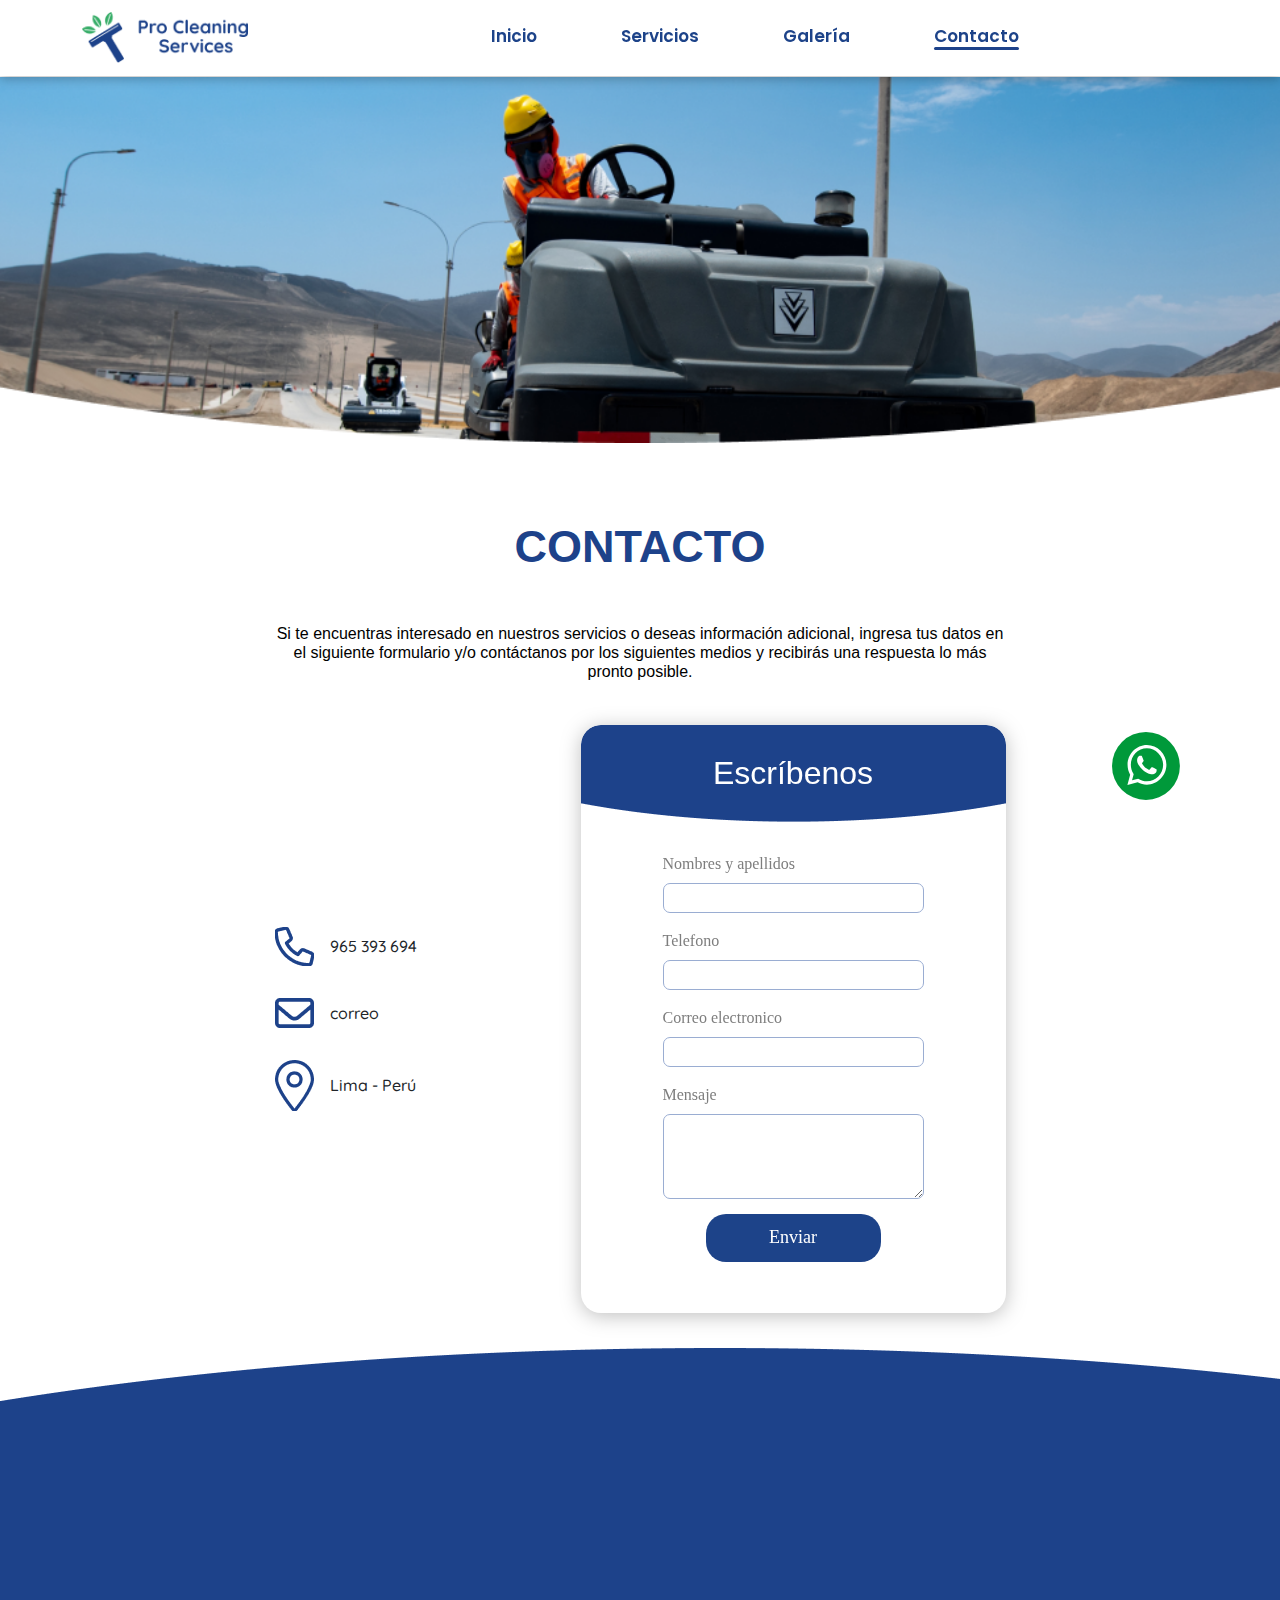
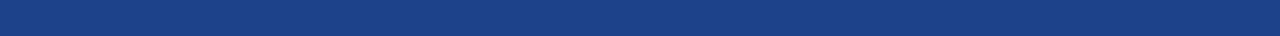
==== commit 93776507: "fix proclean" ====
--- a/contacto.html
+++ b/contacto.html
@@ -3,7 +3,7 @@
 <head>
     <meta charset="UTF-8">
     <meta http-equiv="X-UA-Compatible" content="IE=edge">
-    <meta name="viewport" content="width=device-width, initial-scale=1.0">
+    <meta name="viewport" content="width=device-width, initial-scale=1.0, minimum-scale=1.0" />
     <title>Document</title>
     	<link rel="stylesheet" href="assets/css/bootstrap.min.css">
 	<link rel="stylesheet" href="assets/css/meanmenu.css">
@@ -16,7 +16,7 @@
 	<link rel="stylesheet" href="./assets/css/slick-theme.min.css">
 	<link rel="stylesheet" href="style.css">
 	<link rel="stylesheet" href="assets/css/responsive.css">
-	<link rel="stylesheet" href="assets/css/animate.min.css">
+	<link rel="stylesheet" href="assets/css/animate.css">
 </head>
 <body>
 		<div class="header-top-menu-area">
@@ -34,10 +34,10 @@
 							<div class="main-menu">
 								<nav id="mobile-menu">
 									<ul class="header-sub-area">
-										<li><a href="">Inicio</a></li>
-										<li><a href="">Servicios </a></li>
-										<li><a href="">Galería <span class="line"></span></a></li>
-										<li><a href="">Contacto</a></li>
+										<li><a href="/">Inicio</a></li>
+										<li><a href="/servicios.html">Servicios </a></li>
+										<li><a href="/galeria.html">Galería</a></li>
+										<li><a href="/contacto.html">Contacto<span class="line"></span></a></li>
 									</ul>
 								</nav>
 							</div>
@@ -59,85 +59,43 @@
 			</div>
 		  </section>
           <section>
-            <h1 class="m-services-title">CONTACTO</h1>
-            <div class="m-banner banner-servicios-fondo">
-                <div class="m-services-content">
-                    <div class="m-services-body">
-                        <span class="m-services-subtitle">Limpieza Industrial</span>
-                        <div class="m-text-slide">
-                                <p>El servicio de limpieza industrial se basa en el mantenimiento de
-                                    fábricas, naves o vías de parques industriales con la finalidad de preservar las instalaciones asegurando una correcta limpieza.</p>
-
-                                <p>Contamos con maquinaria de última generación como barredoras mecanizadas e hidro lavadoras; las cuales,
-                                    junto a nuestro personal operativo a disposición de los requerimientos
-                                    de nuestros clientes.
-                                    </p>
-                                    <p>
-                                        También nos enfocamos en reducir la posibilidad de accidentes a causa de los residuos
-sólidos, lluvias, lodo, entre otros; para finalmente obtener la salubridad de
-los artículos que se almacenan.
-                                    </p>
-                          
-                        </div>
-                    </div>
-                    <img class="left" src="./assets/img/img-services-industrial.png" alt="industrial">
-                </div>
-                <div class="m-services-content">
-                    <img src="./assets/img/img-services-domestic.png" alt="domestic">
-                    <div class="m-services-body">
-                        <span class="m-services-subtitle" style="color: #1D4389;">Limpieza doméstica</span>
-                        <div class="m-text-slide domestica">
-                            <p>Brindamos un eficiente servicio de limpieza integral de todo tipo de
-                                alfombras, colchones y muebles, mediante el uso de moderna
-                                maquinaria y productos seleccionados de manera cuidadosa para
-                                garantizar una limpieza profunda y resultados impecables.
-                                
-                                </p>
-                            <p>Eliminamos toda la suciedad adherida, polvo, manchas, bacterias, malos
-                                olores y ácaros; reduciendo la posibilidad de contraer enfermedades
-                                respiratorias, alérgicas, entre otros.
-                                </p>
-                            <p>Contamos con un equipo profesional y capacitado con la finalidad de
-                                brindar a nuestros clientes un servicio óptimo, puntual, amable, con un
-                                valor agregado de confort y seguridad en la comodidad de su hogar.</p>
-                        </div>
-                    </div>
-                </div>
-                <div class="m-services-content">
-                    <div class="m-services-body">
-                        <span class="m-services-subtitle" style="color: #E87722;">Fumigación</span>
-                        <div class="m-text-slide fumigacion">
-                            <p>Realizamos tratamientos de fumigación que tienen como
-                                objetivo eliminar cualquier tipo de plaga de insectos que haya podido invadir su
-                                hogar o su lugar de trabajo, además determinaremos las causas que la han
-                                provocado para así evitar futuras plagas.
-                                </p>
-                                <p>La fumigación previene y controla la aparición de todo tipo de
-                                    insectos y/o plagas en diversos ambientes o áreas libres como jardines, centros
-                                    comerciales, oficinas, almacenes, restaurantes, casas, fábricas, entre otros; las
-                                    cuales representan un peligro potencial para la salud y bienestar de las personas.</p>
-                        </div>
-                    </div>
-                    <img class="left" src="./assets/img/img-services-fumigacion.png" alt="fumigacion">
-                </div>
-                <div class="m-services-content">
-                    <img src="./assets/img/img-services-garden.png" alt="Jardinería">
-                    <div class="m-services-body">
-                        <span class="m-services-subtitle" style="color: #37AD68;">Jardinería</span>
-                        <div class="m-text-slide jardineria">
-                            <p>En ProCleaning consideramos que el mantenimiento de las áreas verdes es
-                                necesario para garantizar una buena imagen, sin embargo, también es
-                                imprescindible para que los árboles, plantas y flores crezcan fuertes y sanos.
-                                </p>
-                                <p>No solo nos encargamos de crear el jardín de tus sueños, mediante nuestros especialistas en paisajismo; sino que nuestro compromiso es mantenerlo
-                                    siempre con el mejor aspecto y buen estado, brindando un mantenimiento
-                                    constante y eficiente.
-                                    </p>
-                                    <p>Contamos con personal calificado y con experiencia en jardinería para garantizar un buen trabajo.</p>
-                        </div>
-                    </div>
-                </div>
-            </div>
+			<div class="container-contact">
+				<h1 class="m-services-title wow fadeInUp">CONTACTO</h1>
+				<h2 class="m-contacto-subtittle wow fadeInUp">Si te encuentras interesado en nuestros servicios o deseas información adicional, ingresa tus datos en el siguiente formulario y/o contáctanos por los siguientes medios y recibirás una respuesta lo más pronto posible.</h2>
+			<div class="contact-content">
+				<div class="contact-cent wow fadeInLeft">
+					<ul class="contact-list">
+						<li>965 393 694</li>
+						<li>correo</li>
+						<li>Lima - Perú</li>
+					</ul>
+				</div>
+				<div class="contact-cent">
+					<div class="m-form wow fadeInRight">
+						<h2>Escríbenos</h2>
+						<form autocomplete="off">
+							<fieldset>
+								<label for="nombre">Nombres y apellidos</label>
+								<input type="text" name="nombre" id="nombre">
+							</fieldset>
+							<fieldset>
+								<label for="telefono">Telefono</label>
+								<input type="number" name="telefono" id="telefono">
+							</fieldset>
+							<fieldset>
+								<label for="email">Correo electronico</label>
+								<input type="text" name="email" id="email">
+							</fieldset>
+							<fieldset>
+								<label for="email">Mensaje</label>
+								<textarea name="mensaje" id="mensaje"></textarea>
+							</fieldset>
+							<button type="submit" class="btn-submit btn-circl">Enviar</button>
+						</form>
+					</div>
+				</div>
+			</div>
+			</div>
           </section>
 		  <footer>
 			<div class="m-container">
@@ -201,6 +159,9 @@
 
         <script type="text/javascript" src="./assets/js/slick.min.js"></script>       
          <script type="text/javascript" src="./assets/js/index.js"></script>
-
+		 <script src="./assets/js/wow.min.js"></script>
+		 <script type="text/javascript">
+			 new WOW().init()
+		   </script>
 </body>
 </html>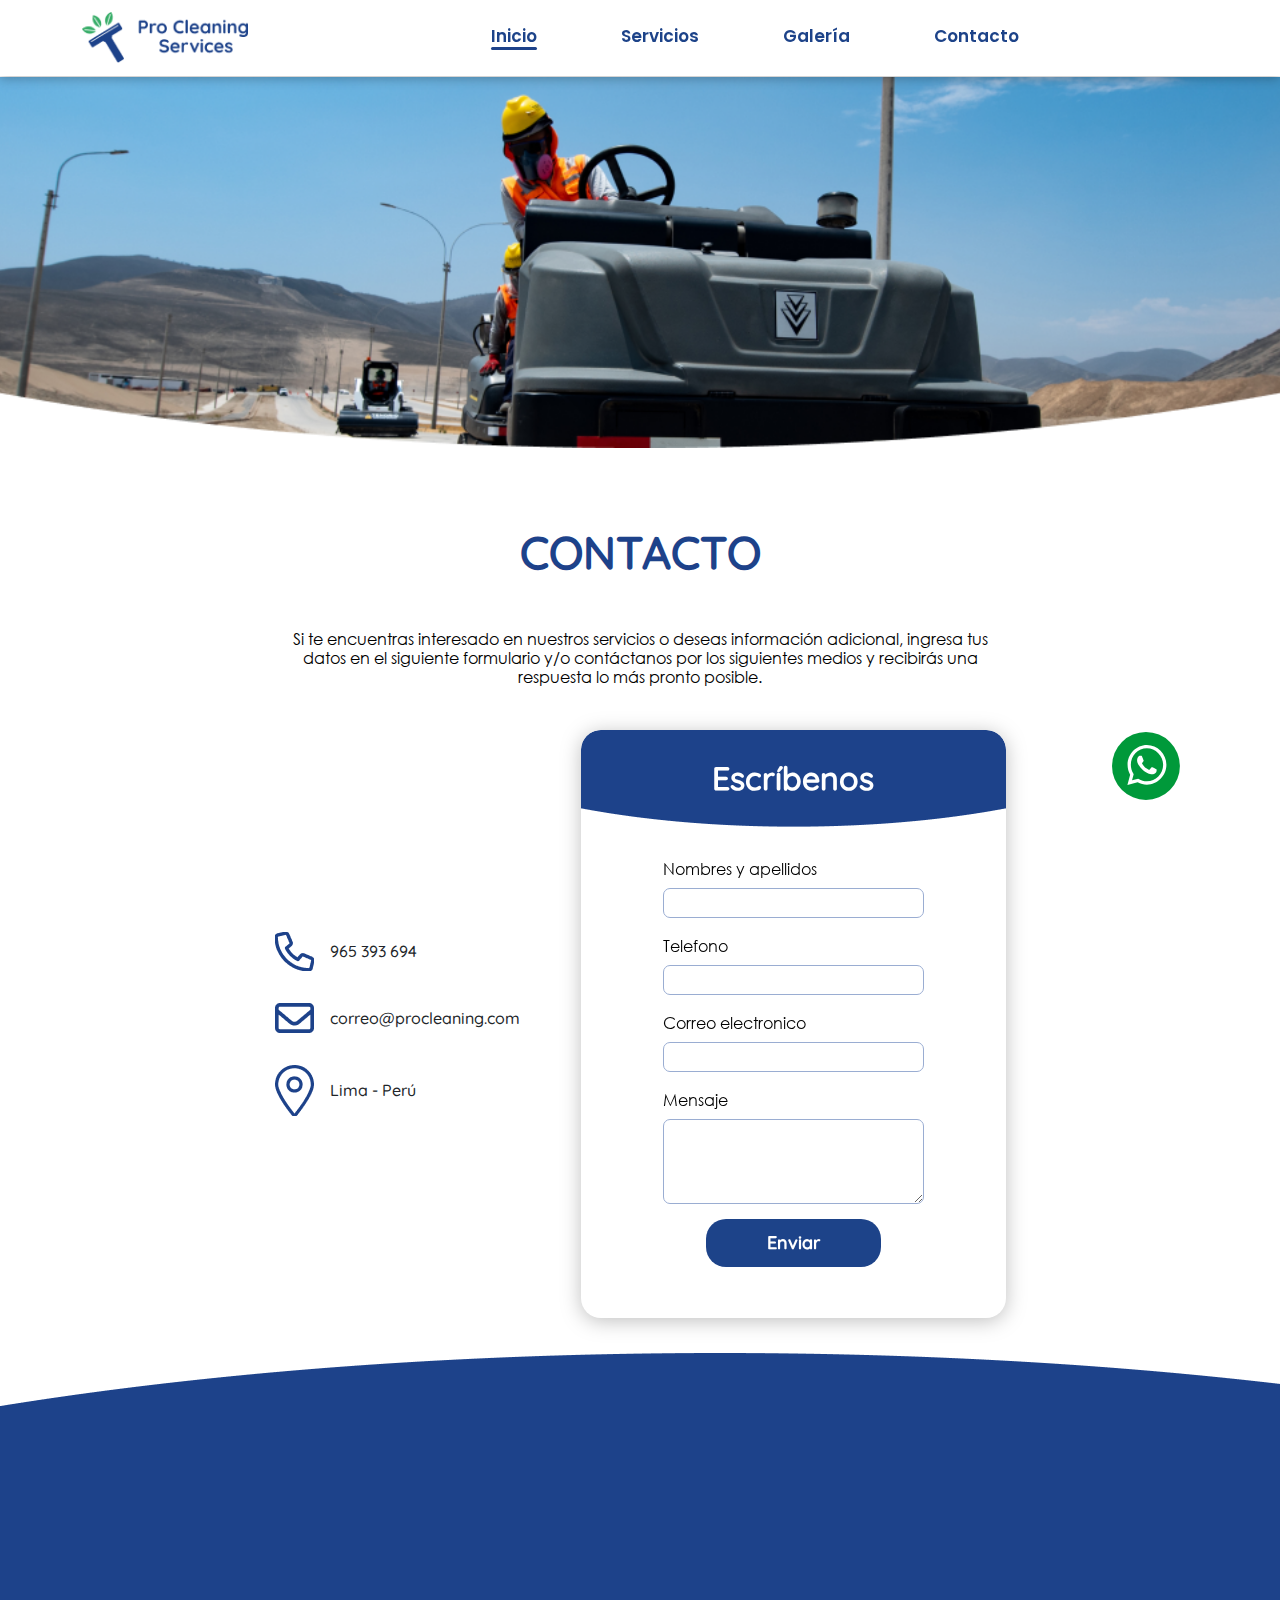
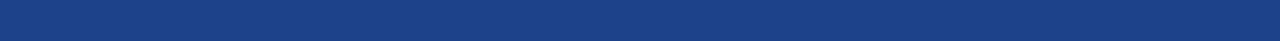
==== commit 23dff09b: "ProClean Responsive" ====
--- a/contacto.html
+++ b/contacto.html
@@ -19,37 +19,41 @@
 	<link rel="stylesheet" href="assets/css/animate.css">
 </head>
 <body>
-		<div class="header-top-menu-area">
-			<div class="container">
-				<div class="row">
-					<!-- logo start -->
-					<div class="col-xl-2 col-lg-2 col-md-3 col-sm-3 logo-start">
-						<div class="header-logo">
-							<a href="index.html"><img src="assets/img/proclean-logo.png" alt="logo" class="img-fluid"></a>
+	<div class="header-top-menu-area">
+		<div class="container">
+			<div class="row">
+				<!-- logo start -->
+				<div class="col-xl-2 col-lg-2 col-md-3 col-sm-3 logo-start">
+					<div class="header-logo wow">
+						<a href="index.html"><img src="assets/img/proclean-logo.png" alt="logo" class="img-fluid"></a>
+					</div>
+				</div>
+				<!-- main menu area start -->
+				<div class="col-xl-10 col-lg-10 col-md-9 col-sm-9">
+					<div class="main-menu-area text-center">
+						<div class="main-menu">
+							<nav id="mobile-menu">
+								<ul class="header-sub-area">
+									<li><a href="/">Inicio <span class="line"></span></a></li>
+									<li><a href="/servicios.html">Servicios</a></li>
+									<li><a href="/galeria.html">Galería</a></li>
+									<li><a href="/contacto.html">Contacto</a></li>
+								</ul>
+							</nav>
 						</div>
 					</div>
-					<!-- main menu area start -->
-					<div class="col-xl-10 col-lg-10 col-md-9 col-sm-9">
-						<div class="main-menu-area text-center">
-							<div class="main-menu">
-								<nav id="mobile-menu">
-									<ul class="header-sub-area">
-										<li><a href="/">Inicio</a></li>
-										<li><a href="/servicios.html">Servicios </a></li>
-										<li><a href="/galeria.html">Galería</a></li>
-										<li><a href="/contacto.html">Contacto<span class="line"></span></a></li>
-									</ul>
-								</nav>
-							</div>
-						</div>
+				</div>
+				<div class="col-12 p-0">
+					<div class="mobile-menu">
+						<span></span>
+						<span></span>
+						<span></span>
 					</div>
-					<div class="col-12 p-0">
-						<div class="mobile-menu"></div>
-					</div>
-					<!-- main menu area end -->
 				</div>
+				<!-- main menu area end -->
 			</div>
 		</div>
+	</div>
 		<section>
 			<div class="m-banner banner-contacto">
 			  <div class="m-container">
@@ -58,15 +62,17 @@
 			  </div>
 			</div>
 		  </section>
-          <section>
+          <section class="section-mob">
 			<div class="container-contact">
 				<h1 class="m-services-title wow fadeInUp">CONTACTO</h1>
-				<h2 class="m-contacto-subtittle wow fadeInUp">Si te encuentras interesado en nuestros servicios o deseas información adicional, ingresa tus datos en el siguiente formulario y/o contáctanos por los siguientes medios y recibirás una respuesta lo más pronto posible.</h2>
+				<h2 class="m-contacto-subtittle wow fadeInUp desk">Si te encuentras interesado en nuestros servicios o deseas información adicional, ingresa tus datos en el siguiente formulario y/o contáctanos por los siguientes medios y recibirás una respuesta lo más pronto posible.</h2>
 			<div class="contact-content">
 				<div class="contact-cent wow fadeInLeft">
+					<h2 class="m-contacto-subtittle wow fadeInUp mob">Si te encuentras interesado en nuestros servicios o deseas información adicional, ingresa tus datos en el siguiente formulario y/o contáctanos por los siguientes medios y recibirás una respuesta lo más pronto posible.</h2>
+
 					<ul class="contact-list">
 						<li>965 393 694</li>
-						<li>correo</li>
+						<li>correo@procleaning.com</li>
 						<li>Lima - Perú</li>
 					</ul>
 				</div>
@@ -102,7 +108,7 @@
 			  <div class="m-footer-top wow fadeInUp">
 				<ul>
 				  <li class="m-35">
-					<a href="/"><img src="./assets/img/icon-logo-footer.svg" alt="Logo Mi Cancha" /></a>
+					<a href="/"><img class="logo-footer" src="./assets/img/icon-logo-footer.svg" alt="Logo Pro Clean" /></a>
 				  </li>
 	  
 
@@ -120,27 +126,29 @@
 				</ul>
 	  
 				<ul>
-				  <li>Contacto</li>	  
-				  <li><a href="tel:+51965393694"><img src="./assets/img/icon-phone.svg" alt=""> 965 393 694</a></li>
-				  <li><a href="mailto:hola@proclean.com"><img src="./assets/img/icon-mail.svg" alt=""> correo</a></li>
-				  <li><a href="https://goo.gl/maps/MH3SRegPZrduhWdB7" target="_blank"><img src="./assets/img/icon-location.svg" alt=""> Lima, Per&uacute;</a></li>
+				  <li>CONTACTO</li>	  
+				  <li><a href="tel:+51965393694"><img  class="icon" src="./assets/img/icon-phone.svg" alt=""> 965 393 694</a></li>
+				  <li><a href="mailto:hola@proclean.com"><img  class="icon" src="./assets/img/icon-mail.svg" alt="">correo@procleaning.com</a></li>
+				  <li><a href="https://goo.gl/maps/MH3SRegPZrduhWdB7" target="_blank"><img class="icon" src="./assets/img/icon-location.svg" alt=""> Lima, Per&uacute;</a></li>
 				</ul>
 	  
 				<ul>
 				  <li>SÍGUENOS</li>
 				  <li>
 					<ul class="social-container">
-					  <li>
-						<a href=""><img src="./assets/img/icon-ig.svg" alt="Instagram" /></a>
-					  </li>
-	  
-					  <li>
-						<a href=""><img src="./assets/img/icon-fb.svg" alt="Facebook" /></a>
-					  </li>
-	  
-					  <li>
-						<a href=""><img src="./assets/img/icon-twitter.svg" alt="Twitter" /></a>
-					  </li>
+<div class="social-mob">
+						  <li>
+							<a href=""><img src="./assets/img/icon-ig.svg" alt="Instagram" /></a>
+						  </li>
+		  
+						  <li>
+							<a href=""><img src="./assets/img/icon-fb.svg" alt="Facebook" /></a>
+						  </li>
+		  
+						  <li>
+							<a href=""><img src="./assets/img/icon-twitter.svg" alt="Twitter" /></a>
+						  </li>
+</div>
 					</ul>
 				  </li>
 				  <li>
--- a/style.css
+++ b/style.css
@@ -3413,13 +3413,14 @@
     color: #1D428A;
     font-weight: 700;
     margin-bottom: 50px;
+    font-family: 'QuickSand';
 }
 .m-services-subtitle {
     font-size: 32px;
     text-align: center;
     color: #00B3DF;
     font-weight: 700;
-    font-family: 'BebasKai', sans-serif;
+    font-family: 'QuickSand';
 }
 .m-services-content {
     display: flex;
@@ -3436,6 +3437,7 @@
 .m-services-body p {
     font-size: 16px;
     color: #000;
+    font-family:'CenturyGothic';
 }
 .m-services-content img {
     margin: auto;
@@ -3460,7 +3462,7 @@
 .m-banner.banner-contacto {
     background: url(./assets/img/background-banner-contact.png) no-repeat center center;
     width: 100%;
-    height: 366px;
+    height: 371px;
     background-size: cover;
 }
 .m-banner.banner-benefics {
@@ -3511,6 +3513,8 @@
 font-size: 26px;
 
 margin-top: 18px;
+font-family: 'Quicksand';
+
 }
 .m-gallery-title{
 
@@ -3523,6 +3527,8 @@
 align-items: flex-end;
 
 line-height: 43px;
+font-family: 'Quicksand';
+font-weight: 700;
 }
 .m-gallery-content.first{
 
@@ -3556,18 +3562,40 @@
     
 color: #37AD68;
 }
-.m-gallery-title.first::after{content: '';background: url(./assets/img/icon-maquina.svg)no-repeat center center;width: 78px;height: 68px;display: inline-block;margin-left: 21px;}
+.m-gallery-title.first::after{
+    content: '';
+    background: url(./assets/img/icon-maquina.svg)no-repeat center center;
+    width: 78px;
+    height: 68px;
+    display: inline-block;
+    margin-left: 21px;
+}
 .m-gallery-title.second::after{
     content: '';
-    content: '';background: url(./assets/img/icon-limpieza.png)no-repeat center center;width: 78px;height: 68px;display: inline-block;margin-left: 21px;
+    content: '';
+    background: url(./assets/img/icon-limpieza.png)no-repeat center center;
+    width: 78px;
+    height: 68px;
+    display: inline-block;
+    margin-left: 21px;
 }
 .m-gallery-title.third::after{
     content: '';
-    content: '';background: url(./assets/img/icon-fumigacion.png)no-repeat center center;width: 78px;height: 68px;display: inline-block;margin-left: 21px;
+    content: '';
+    background: url(./assets/img/icon-fumigacion.png)no-repeat center center;
+    width: 78px;
+    height: 68px;
+    display: inline-block;
+    margin-left: 21px;
 }
 .m-gallery-title.four::after{
     content: '';
-    content: '';background: url(./assets/img/icon-jardineria.png)no-repeat center center;width: 78px;height: 68px;display: inline-block;margin-left: 21px;
+    content: '';
+    background: url(./assets/img/icon-jardineria.png)no-repeat center center;
+    width: 78px;
+    height: 68px;
+    display: inline-block;
+    margin-left: 21px;
 }
 .m-gallery-imgs .slick-next, .m-gallery-imgs .slick-prev{
     background-color: #1D428A;
@@ -3613,6 +3641,8 @@
 .m-form h2{
     font-size: 32px;
     color: #ffffff;
+    font-family: 'Quicksand';
+    font-weight: 700;
 }
 .m-form form{
     margin: 52px 0 0 0;
@@ -3640,6 +3670,8 @@
 font-size: 16px;
     
 margin-bottom: 7px;
+font-family: 'CenturyGothic';
+color: #000;
 }
 .m-form form fieldset{
 
@@ -3804,7 +3836,7 @@
     text-align: center;
     color: #FFFFFF;
     margin-top: 10px;
-    font-family: 'Quicksand';
+    font-family: 'CenturyGothic';
 }
 .m-about img {
     margin: auto 50px;
@@ -3822,9 +3854,9 @@
 }
 .m-values-content .m-item {
     margin: auto;
-    display: flex;
+    /* display: flex;
     flex-direction: column;
-    justify-content: space-between;
+    justify-content: space-between; */
 }
 .m-values-content .m-item .m-value {
     font-size: 18px;
@@ -3904,6 +3936,7 @@
 footer .copy {
     width: 163px;
     font-size: 12px;
+    margin: auto;
 }
 .floating-wsp {
     position: fixed;
@@ -4135,10 +4168,18 @@
 .blog-img-date .img-mob {
     display: none;
 }
+
+.social-mob {
+    display: flex;
+    margin: auto;
+    margin-left: 0px;
+}
 .btn-submit{
     width: 175px;
     height: 48px;
     padding: 8px 16px;
+    font-family: 'Quicksand';
+    font-weight: 700;
 }
 .row-client {
     display: flex;
@@ -4165,6 +4206,23 @@
     background: #1D428A;
     border-radius: 5px;
 }
+.m-footer-top .icon {
+    margin-right: 5px;
+}
+
+.line.mob {
+    display: none;
+}
+
+img.mob {
+    display: none;
+}
+.m-contacto-subtittle {
+    font-family: 'CenturyGothic';
+}
+.m-contacto-subtittle.mob {
+    display: none;
+}
 @media (max-width: 360px) {
 
 }
@@ -4188,6 +4246,89 @@
     }
 }
 @media (max-width: 768px) {
+    .m-contacto-subtittle.desk {
+        display: none;
+    }
+    .m-contacto-subtittle.mob {
+        display: block;
+        margin: 40px 0 10px;
+    }
+    .contact-list li:nth-child(1)::before{
+        background: url(./assets/img/icon-phone.png) no-repeat center center;
+        background-size: 21px 21px;
+        margin-right: 0px;
+    }
+    .contact-list li:nth-child(2)::before{
+        background: url(./assets/img/icon-msg.png) no-repeat center center;
+        background-size: 20px 15px;
+        margin-right: 0px;
+    }
+    .contact-list li:nth-child(3)::before{
+        background: url(./assets/img/icon-ubicacion.png) no-repeat center center;
+        background-size: 16px 21px;
+        margin-right: 0px;
+    }
+    .contact-list li {
+        flex-direction: column;
+        margin: 10px 0;
+    }
+    .contact-content {
+        flex-direction:column-reverse;
+        margin: 20px;
+    }
+    .m-gallery-title.first::after {
+        background-size: 46px 40px;
+        position: relative;
+        top: 6px;
+    }
+    .m-gallery-title.second::after {
+        background-size: 39px 39px;
+        position: relative;
+        top: 6px;
+    }
+    .m-gallery-title.third::after {
+        background-size: 39px 39px;
+        position: relative;
+        top: 6px;
+    }
+    .m-gallery-title.four::after {
+        background-size: 39px 39px;
+        position: relative;
+        top: 6px;
+    }
+    .m-gallery-title {
+        font-size: 26px;
+    }
+    .m-gallery-content {
+        font-size: 16px;
+        text-align: center;
+        padding: 0 10px;
+    }
+    .m-gallery-imgs {
+        margin:20px auto;
+        width: 100%;
+        text-align: center;
+    }
+    .m-gallery-imgs .slick-next {
+        right: 10px;
+    }
+    .m-gallery-imgs img {
+        max-width: 250px;
+    }
+    .m-gallery-imgs img.scnd {
+        max-width: 150px;
+        max-height: 167px;
+    }
+    img.desk {
+        display: none;
+    }
+    img.mob {
+        display: block;
+    }
+    .floating-wsp {
+        right: 20px;
+        bottom: 20px;
+    }
     .laundryka-services-area h2 {
         text-align: center;
     }
@@ -4252,8 +4393,17 @@
         width: 360px;
         height: 227px;
     }
+    .m-service-title {
+        font-weight: 800;
+    }
     .m-about-ball .m-title{
         color: #1D4389;
+        font-weight: 800;
+    }
+    .line.mob {
+        display: block;
+        width: 105px;
+        margin: auto;
     }
     .m-about-ball .m-title::after{
         content: '';
@@ -4261,26 +4411,66 @@
     .m-about-ball .m-content{
         color: #5A5A5A;
         width: 360px;
+        padding: 10px;
     }
     .m-values-content{
         display: flex;
         flex-wrap: wrap;
         width: 360px;
+        margin: auto
+    }
+    .m-services-subtitle {
+        font-size: 26px;
+    }
+    .m-services-content{
+        display: block;
+        margin: 30px auto;
+    }
+    .m-services-content img {
+        max-width: 229px;
+        margin: auto;
+    }
+    .m-services-body p {
+        padding: 0 10px;
+        margin-top: 15px;
+    }
+    .m-services-content img.left {
+        margin: auto;
+    }
+    .section-mob {
+        margin-top: 20px;
+    }
+    .m-services-title {
+        font-size: 30px;
+        margin-bottom: 20px;
+    }
+    .slick-prev {
+        background-position: 8px 5px;
+        background-size: 12px;
+    }
+    .slick-next {
+        background-size: 12px;
     }
     .m-values-title{
         font-size: 26px;
     }
-    .m-values-content .m-item{
-        margin: 0;
+    .m-values-content .m-item {
+        /* margin: auto; */
+        width: 100%;
+        max-width: 180px;
+        margin: auto;
     }
     .m-values-content .m-item img{
-width: 52%;
+        width: 100%;
+        max-width: 60px;
     }
     .m-values-content .m-item .m-value{
         margin-top: 11px;
     }
     .m-banner.banner-valores{
+        background: url(./assets/img/background-banner-valores-mob.png) no-repeat center center;
         height: 320px;
+        padding: 10px 0;
     }
     .m-info p{
         padding: 16px;
@@ -4315,6 +4505,68 @@
     width: 100%;
     height: 217px;
     background-size: cover;
+}
+.m-banner.banner-servicios {
+    background: url(./assets/img/background-banner-services-mob.png) no-repeat center center;
+    width: 100%;
+    height: 113px;
+    background-size: cover;
+}
+.m-banner.banner-servicios-fondo {
+    background: url(./assets/img/background-banner-services-fondo-mob.png) no-repeat center center;
+    height: 2115px;
+    background-size: cover;
+    padding: 1px 0;
+}
+.m-banner.banner-galeria {
+    background: url(./assets/img/background-banner-gallery-mob.png) no-repeat center center;
+    width: 100%;
+    height: 113px;
+    background-size: cover;
+}
+.m-banner.banner-contacto {
+    background: url(./assets/img/background-banner-contact-mob.png) no-repeat center center;
+    width: 100%;
+    height: 113px;
+    background-size: cover;
+}
+.m-form {
+    max-width: 302px;
+    padding: 20px;
+    background-size: 302px 74px;
+}
+.m-form h2 {
+    font-size: 26px;
+}
+.m-services-body {
+    width: 100%;
+    text-align: center;
+}
+.m-service-img {
+    margin: 10px auto 20px;
+}
+.m-service-btn {
+    margin-bottom: 15px;
+}
+footer {
+    background: url(./assets/img/background-footer-mob.png) no-repeat;
+    height: 489px;
+}
+footer .m-container {
+    padding: 1px 0 0;
+}
+.m-container .m-footer-top {
+    display: block;
+    text-align: center;
+}
+.logo-footer {
+    max-width: 182px;
+}
+.m-35 {
+    margin: 20px auto;
+}
+.social-mob {
+    margin: auto;
 }
 .m-service-content{
     flex-direction: column;
@@ -4337,19 +4589,25 @@
         
 display: inline-block;
     }
+    .m-last {
+        margin-top: 0px;
+        height: 300px;
+    }
+    .m-last-mob {
+        text-align: left;
+    }
     .m-last img{
-        width: 200px;
+        width: 233px;
+        height: 216px;
+        margin-left: 20px;
     }
     .m-info{
-
-width: 160px;
-
-height: 160px;
-
-margin: 75px;
-
-    }
-    
+        width: 160px;
+        height: 160px;
+        margin: auto 0px;
+        bottom: 125px;
+        left: 180px;
+    }
     .header-top-area .container .row div.header-left {
         text-align:left;
         margin-left: 0;
@@ -4404,13 +4662,17 @@
         font-size: 12px;
         padding: 5px;
     }
+    .slick-prev, .slick-next {
+        width: 30px;
+        height: 30px;
+    }
     .slick-next {
-        right: 7px;
-        top: 210px;
+        right: 15px;
+        top: -17px;
     }
     .slick-prev {
-        left: 7px;
-        top: 210px;
+        left: 17px;
+        top: -17px;
     }
     .laundryka-about-area .back-img {
         display: block;
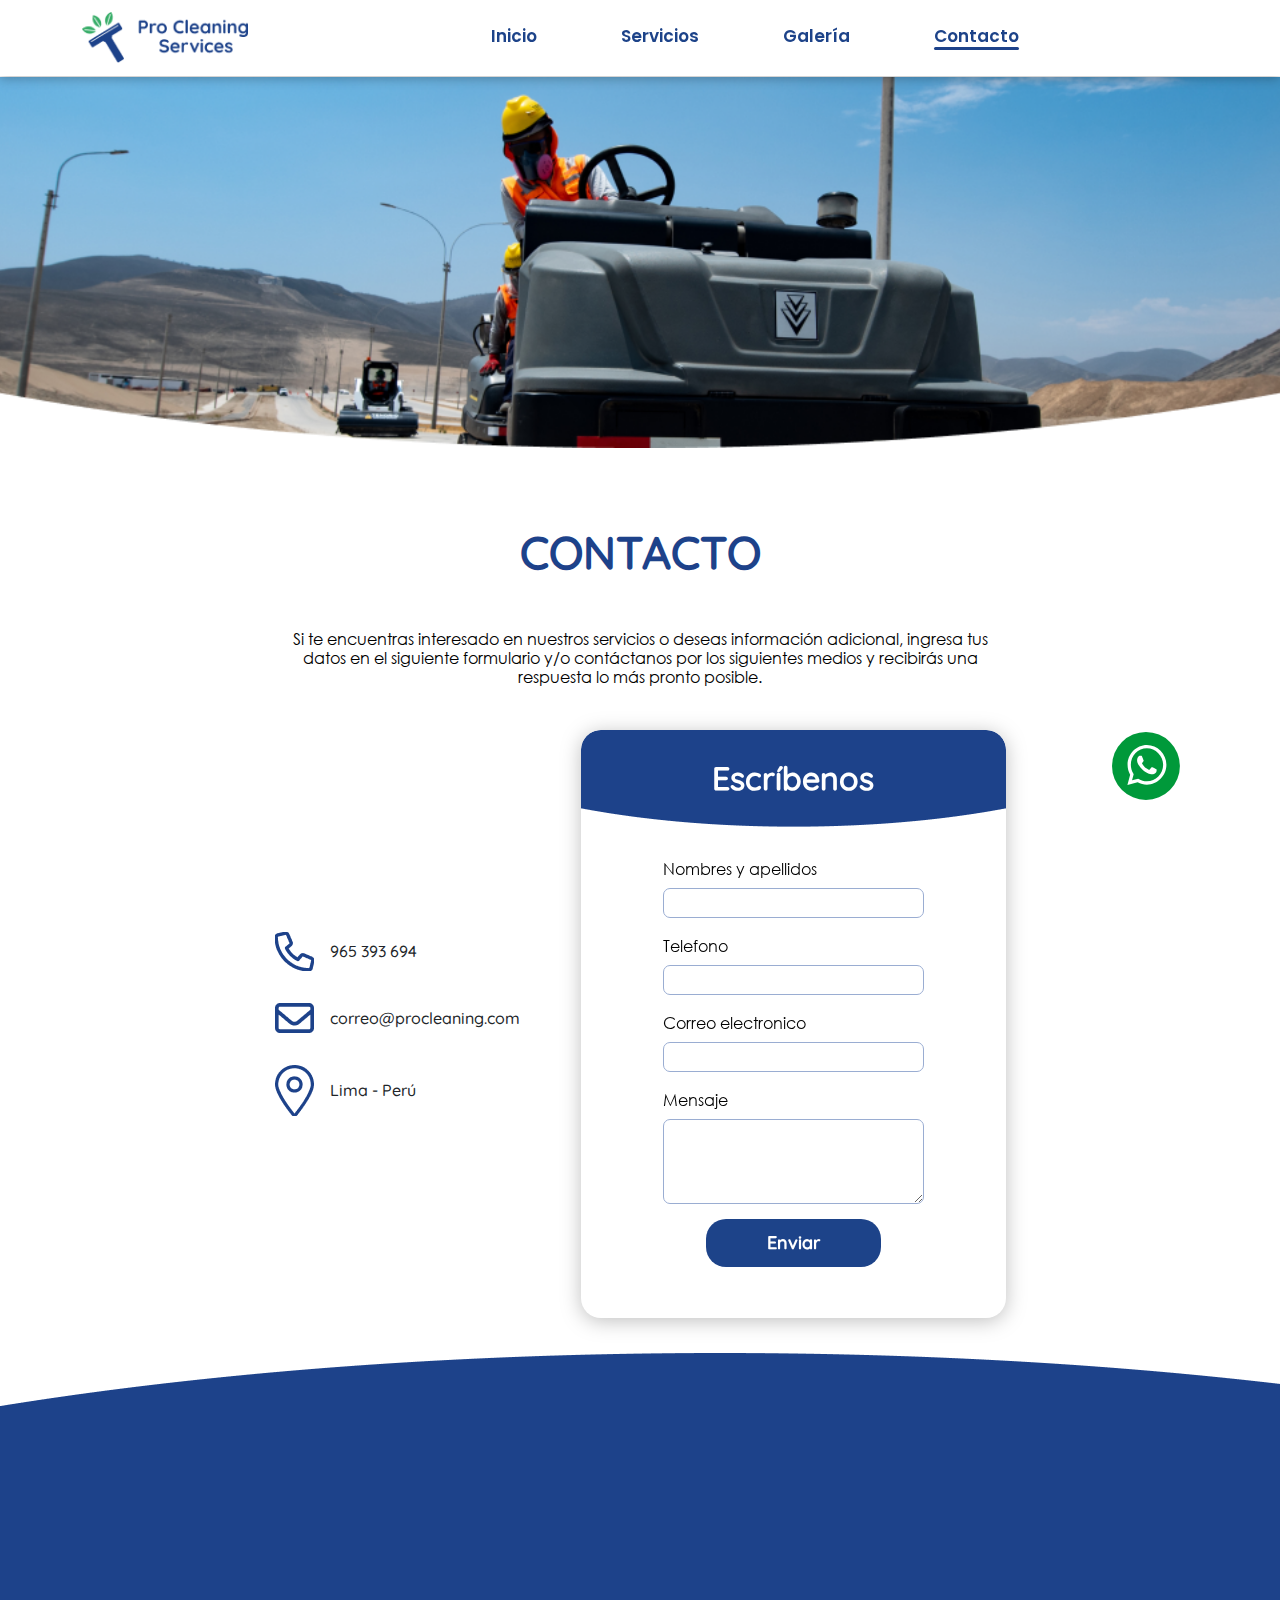
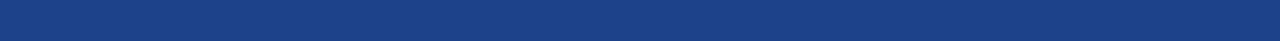
==== commit 286a2c8a: "Modals" ====
--- a/contacto.html
+++ b/contacto.html
@@ -34,10 +34,10 @@
 						<div class="main-menu">
 							<nav id="mobile-menu">
 								<ul class="header-sub-area">
-									<li><a href="/">Inicio <span class="line"></span></a></li>
-									<li><a href="/servicios.html">Servicios</a></li>
-									<li><a href="/galeria.html">Galería</a></li>
-									<li><a href="/contacto.html">Contacto</a></li>
+									<li><a href="https://creasoft.com.pe/procleaning/">Inicio</a></li>
+									<li><a href="https://creasoft.com.pe/procleaning/servicios">Servicios</a></li>
+									<li><a href="https://creasoft.com.pe/procleaning/galeria">Galería</a></li>
+									<li><a href="https://creasoft.com.pe/procleaning/contacto">Contacto <span class="line"></span></a></li>
 								</ul>
 							</nav>
 						</div>
@@ -103,6 +103,33 @@
 			</div>
 			</div>
           </section>
+		  <div>
+			<div class="m-form success wow fadeInRight">
+				<img src="./assets/img/modal-success.png" alt="img">
+				<form autocomplete="off">
+					<p>¡Mensaje enviado exitosamente!</p>
+					<p></p>
+				</form>
+			</div>
+		  </div>
+		  <div>
+			<div class="m-form success wow fadeInRight">
+				<img src="./assets/img/modal-warning.png" alt="img">
+				<form autocomplete="off">
+					<p>Ha ocurrido un error</p>
+					<p>El correo electrónico ingresado es inválido</p>
+				</form>
+			</div>
+		  </div>
+		  <div>
+			<div class="m-form success wow fadeInRight">
+				<img src="./assets/img/modal-warning.png" alt="img">
+				<form autocomplete="off">
+					<p>Ha ocurrido un error</p>
+					<p>Todos los campos son obligatorios.</p>
+				</form>
+			</div>
+		  </div>
 		  <footer>
 			<div class="m-container">
 			  <div class="m-footer-top wow fadeInUp">
@@ -116,11 +143,11 @@
 	  
 				<ul>
 	  
-				  <li><a href="">INICIO</a></li>
-	  
-				  <li><a href="">GALERÍA</a></li>
-	  
-				  <li><a href="">SERVICIOS</a></li>
+				  <li><a href="https://creasoft.com.pe/procleaning/">INICIO</a></li>
+	  
+				  <li><a href="https://creasoft.com.pe/procleaning/galeria">GALERÍA</a></li>
+	  
+				  <li><a href="https://creasoft.com.pe/procleaning/servicios">SERVICIOS</a></li>
 
 				  <li><a href="">POLÍTICAS DE PRIVACIDAD</a></li>
 				</ul>
--- a/style.css
+++ b/style.css
@@ -3638,14 +3638,54 @@
     
 overflow: auto;
 }
+.m-form.success {
+    width: 219px;
+    height: 144px;
+    background-size: contain;
+    overflow: hidden;
+    padding: 10px;
+    text-align: center;
+    margin: auto;
+}
+.m-form.warning {
+    width: 233px;
+    height: 157px;
+    background-size: contain;
+    overflow: hidden;
+    padding: 10px;
+    text-align: center;
+    margin: auto;
+}
 .m-form h2{
     font-size: 32px;
     color: #ffffff;
     font-family: 'Quicksand';
     font-weight: 700;
+    text-align: center;
 }
 .m-form form{
     margin: 52px 0 0 0;
+}
+.m-form.success, .m-form.warning {
+    display: none;
+}
+.m-form.success form {
+    margin: 0px;
+    text-align: center;
+    margin-top: 20px;
+    color: #1D4389;
+}
+.m-form.success form p:first-child {
+    color:#1D4389;
+    font-family: 'CenturyGothic';
+    margin-bottom: 0px;
+}
+.m-form.success form p:last-child {
+    font-size: 16px;
+    color: #6D6D6D;
+    /* margin-bottom: 0px; */
+    line-height: 20px;
+    font-family: 'CenturyGothic';
 }
 .m-form input{
     background: #FFFFFF;
@@ -4280,24 +4320,30 @@
         background-size: 46px 40px;
         position: relative;
         top: 6px;
+        margin-left: 0px;
     }
     .m-gallery-title.second::after {
         background-size: 39px 39px;
         position: relative;
         top: 6px;
+        margin-left: 0px;
     }
     .m-gallery-title.third::after {
         background-size: 39px 39px;
         position: relative;
         top: 6px;
+        margin-left: 0px;
     }
     .m-gallery-title.four::after {
         background-size: 39px 39px;
         position: relative;
         top: 6px;
+        margin-left: 0px;
     }
     .m-gallery-title {
         font-size: 26px;
+        display: flex;
+        justify-content: center;
     }
     .m-gallery-content {
         font-size: 16px;
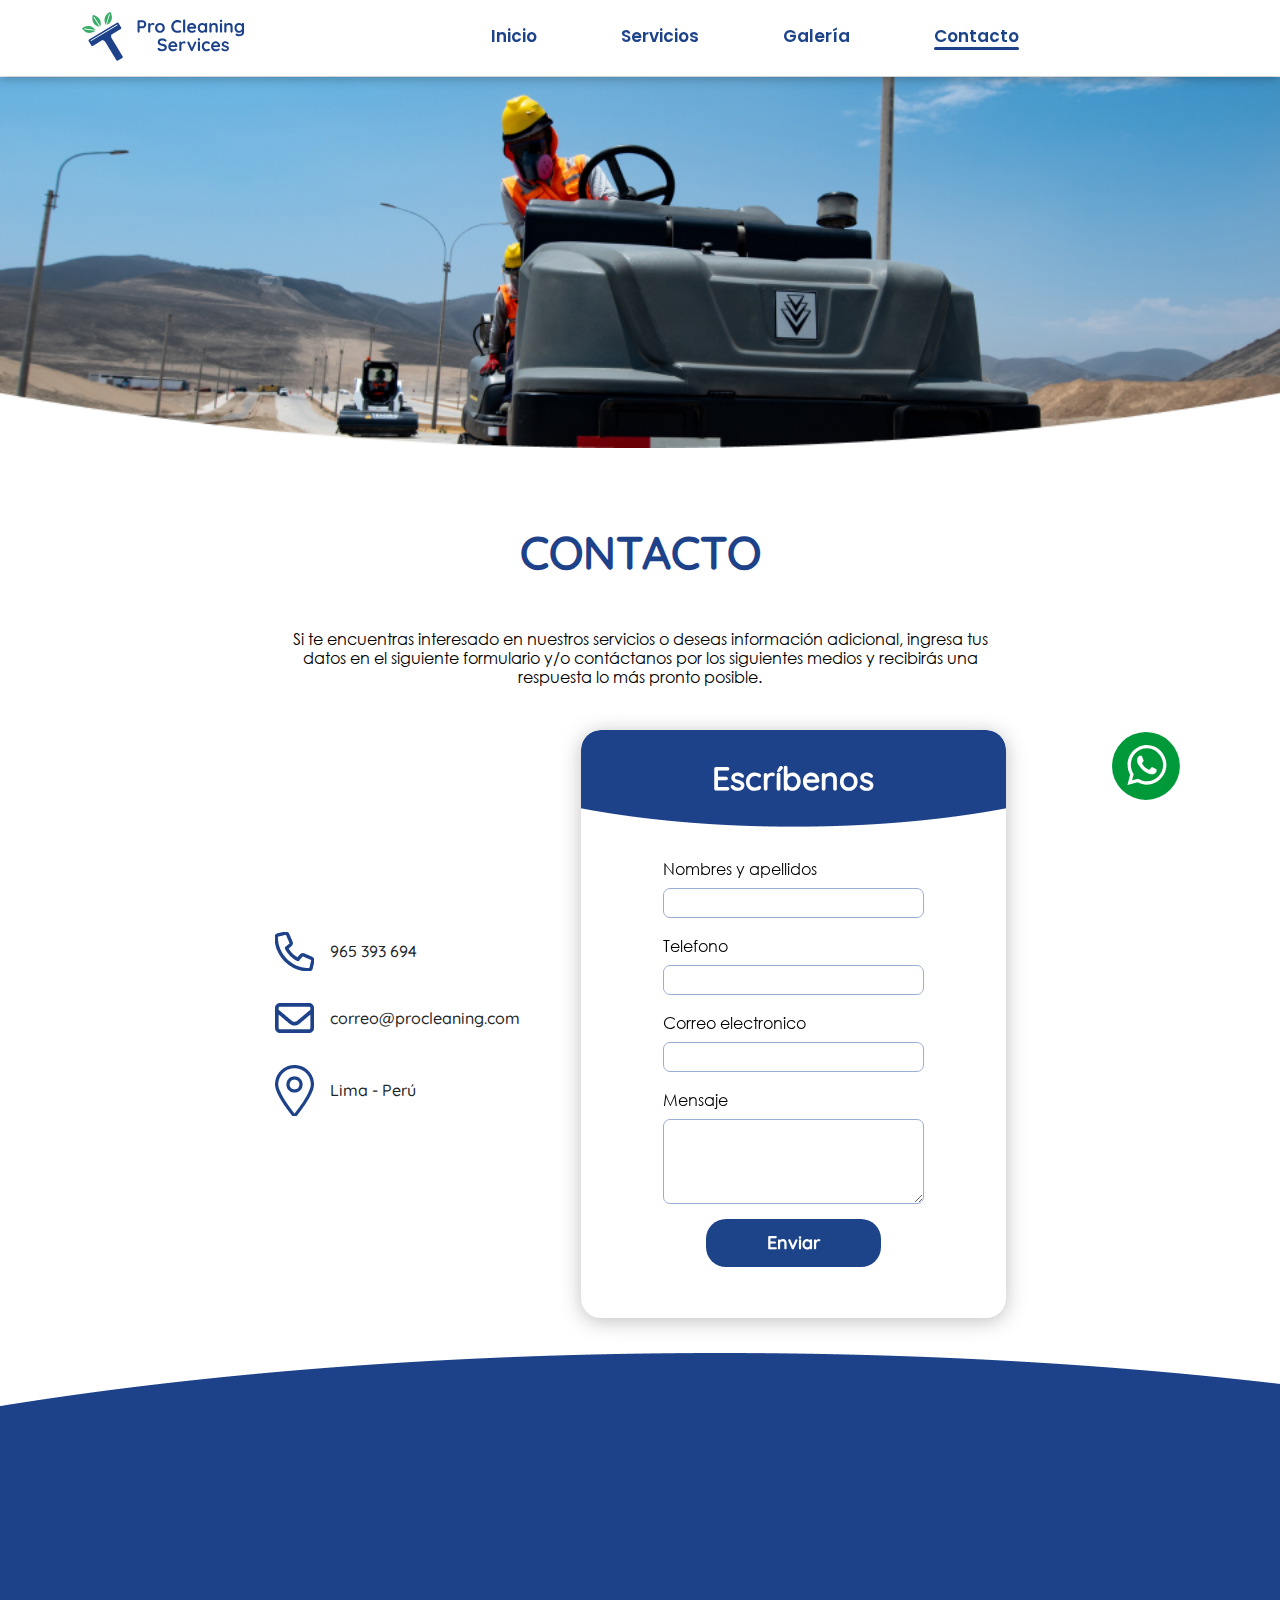
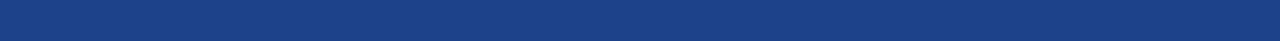
==== commit 7595f304: "obs" ====
--- a/contacto.html
+++ b/contacto.html
@@ -4,7 +4,7 @@
     <meta charset="UTF-8">
     <meta http-equiv="X-UA-Compatible" content="IE=edge">
     <meta name="viewport" content="width=device-width, initial-scale=1.0, minimum-scale=1.0" />
-    <title>Document</title>
+    <title>ProCleaning</title>
     	<link rel="stylesheet" href="assets/css/bootstrap.min.css">
 	<link rel="stylesheet" href="assets/css/meanmenu.css">
 	<link rel="stylesheet" href="assets/css/fontawesome-all.min.css">
@@ -25,7 +25,7 @@
 				<!-- logo start -->
 				<div class="col-xl-2 col-lg-2 col-md-3 col-sm-3 logo-start">
 					<div class="header-logo wow">
-						<a href="index.html"><img src="assets/img/proclean-logo.png" alt="logo" class="img-fluid"></a>
+						<a href="index.html"><img src="assets/img/proclean-logo.svg" alt="logo" class="img-fluid"></a>
 					</div>
 				</div>
 				<!-- main menu area start -->
@@ -49,6 +49,14 @@
 						<span></span>
 						<span></span>
 					</div>
+					<nav class="mob-menu">
+						<ul>
+							<li><a href="https://creasoft.com.pe/procleaning/">Inicio</a></li>
+							<li><a href="https://creasoft.com.pe/procleaning/servicios">Servicios</a></li>
+							<li><a href="https://creasoft.com.pe/procleaning/galeria">Galería</a></li>
+							<li><a href="https://creasoft.com.pe/procleaning/contacto">Contacto <span class="line contact"></span></a></li>
+						</ul>
+					</nav>
 				</div>
 				<!-- main menu area end -->
 			</div>
@@ -94,7 +102,7 @@
 							</fieldset>
 							<fieldset>
 								<label for="email">Mensaje</label>
-								<textarea name="mensaje" id="mensaje"></textarea>
+								<textarea name="message" id="message"></textarea>
 							</fieldset>
 							<button type="submit" class="btn-submit btn-circl">Enviar</button>
 						</form>
--- a/style.css
+++ b/style.css
@@ -3729,6 +3729,17 @@
 display: block;
 margin: auto;
 }
+.mean-container .mean-nav {
+    background: #0c1923;
+    float: left;
+    margin-top: 60px;
+    width: 100%;
+    max-width: 174px;
+    margin-left: -15px;
+}
+.mean-container a.meanmenu-reveal {
+    margin-top: -10px;
+}
 .banner-content {
     display: -webkit-box;
     display: -ms-flexbox;
@@ -4028,7 +4039,9 @@
     background-color: #37AD68;
 }
 
-
+.mob-menu {
+    display: none;
+}
 .whatsapp {
     width: 56px;
     height: 56px;
@@ -4135,7 +4148,7 @@
     font-size: 1px;
     font-weight: 700;
     line-height: 22px;
-    margin-top: -62px !important;
+    margin-top: -10px !important;
     margin-right: 15px;
     /* margin-bottom: -36px; */
     /* margin-bottom: -100px; */
@@ -4286,6 +4299,60 @@
     }
 }
 @media (max-width: 768px) {
+    span.line.home {
+        width: 56px;
+        margin: auto;
+    }
+    span.line.services {
+        width: 100px;
+        margin: auto;
+    }
+    span.line.gallery {
+        width: 75px;
+        margin: auto;
+    }
+    span.line.contact {
+        width: 94px;
+        margin: auto;
+    }
+    
+.mob-menu.active {
+    display: block;
+}
+    .mob-menu {
+    position: fixed;
+    width: 174px;
+    height: 187px;
+    background: #FFFFFF;
+    box-shadow: -3px 3px 10px rgba(0, 0, 0, 0.3);
+    border-radius: 10px 0px 10px 10px;
+    right: 25px;
+    top: 85px;
+    text-align: center;
+    font-size: 20px;
+    color: #1D4389;
+    font-weight: 600;
+    font-family: 'Quicksand';
+    }
+    .mob-menu ul {
+        height: auto;
+    }
+    .mob-menu ul li {
+        height: 46.75px;
+        border: 1px #F1F1F1 solid;
+        border-left: none;
+        border-right: none;
+        margin-bottom: 0;
+        padding: 7px;
+    }
+    .mob-menu ul li:first-child {
+        border-top: none;
+        border-bottom: 1px #F1F1F1 solid;
+    }
+    .mob-menu ul li:last-child {
+        border-top: 1px solid #F1F1F1;
+        border-bottom: none;
+    }
     .m-contacto-subtittle.desk {
         display: none;
     }
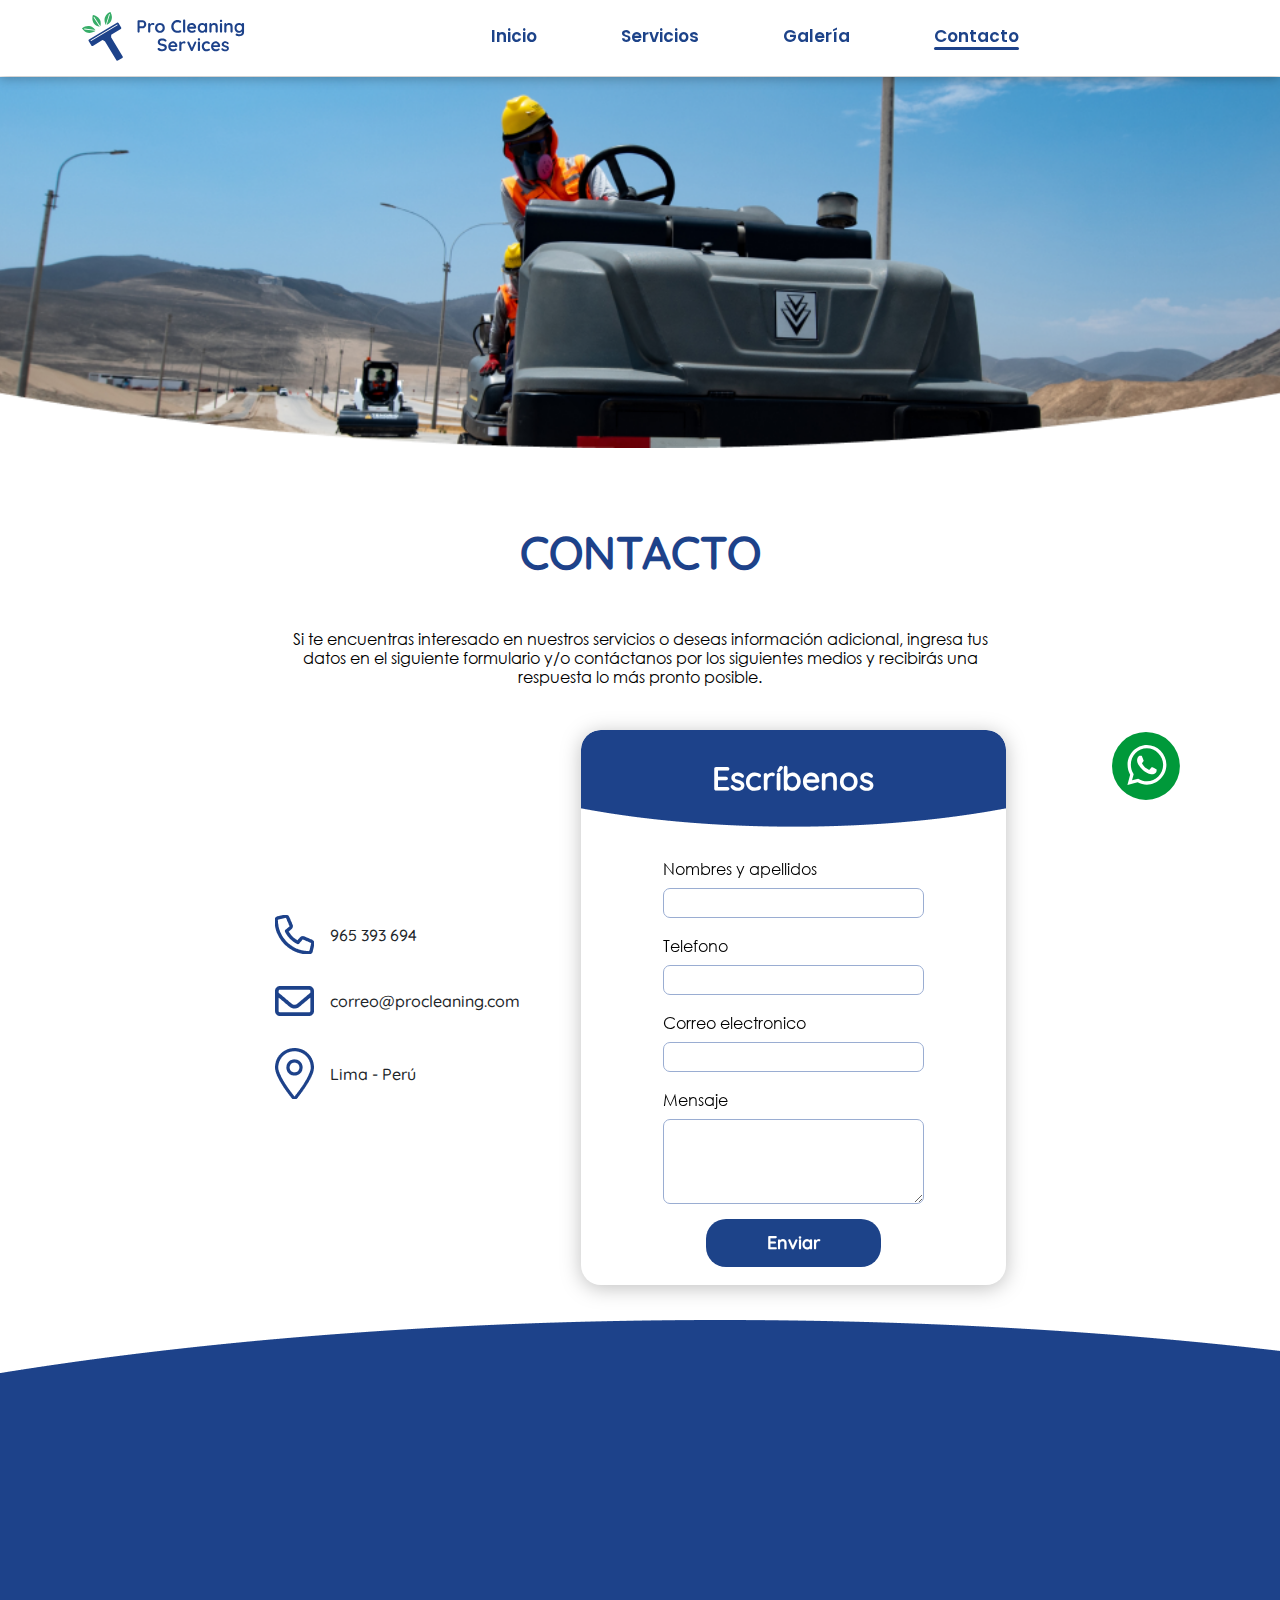
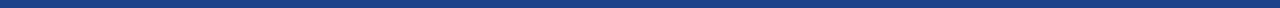
==== commit 7352fa89: "fix form" ====
--- a/contacto.html
+++ b/contacto.html
@@ -17,6 +17,7 @@
 	<link rel="stylesheet" href="style.css">
 	<link rel="stylesheet" href="assets/css/responsive.css">
 	<link rel="stylesheet" href="assets/css/animate.css">
+	<script src="https://www.google.com/recaptcha/api.js" async defer></script>
 </head>
 <body>
 	<div class="header-top-menu-area">
@@ -34,10 +35,10 @@
 						<div class="main-menu">
 							<nav id="mobile-menu">
 								<ul class="header-sub-area">
-									<li><a href="https://creasoft.com.pe/procleaning/">Inicio</a></li>
-									<li><a href="https://creasoft.com.pe/procleaning/servicios">Servicios</a></li>
-									<li><a href="https://creasoft.com.pe/procleaning/galeria">Galería</a></li>
-									<li><a href="https://creasoft.com.pe/procleaning/contacto">Contacto <span class="line"></span></a></li>
+									<li><a href="/">Inicio</a></li>
+									<li><a href="/procleaningservicios.html">Servicios</a></li>
+									<li><a href="/procleaninggaleria.html">Galería</a></li>
+									<li><a href="/procleaningcontacto.html">Contacto <span class="line"></span></a></li>
 								</ul>
 							</nav>
 						</div>
@@ -51,10 +52,10 @@
 					</div>
 					<nav class="mob-menu">
 						<ul>
-							<li><a href="https://creasoft.com.pe/procleaning/">Inicio</a></li>
-							<li><a href="https://creasoft.com.pe/procleaning/servicios">Servicios</a></li>
-							<li><a href="https://creasoft.com.pe/procleaning/galeria">Galería</a></li>
-							<li><a href="https://creasoft.com.pe/procleaning/contacto">Contacto <span class="line contact"></span></a></li>
+							<li><a href="/">Inicio</a></li>
+							<li><a href="/procleaning/servicios.html">Servicios</a></li>
+							<li><a href="/procleaning/galeria.html">Galería</a></li>
+							<li><a href="/procleaning/contacto.html">Contacto <span class="line contact"></span></a></li>
 						</ul>
 					</nav>
 				</div>
@@ -90,19 +91,19 @@
 						<form autocomplete="off">
 							<fieldset>
 								<label for="nombre">Nombres y apellidos</label>
-								<input type="text" name="nombre" id="nombre">
+								<input type="text" name="nombre" id="nombre" maxlength="25">
 							</fieldset>
 							<fieldset>
 								<label for="telefono">Telefono</label>
-								<input type="number" name="telefono" id="telefono">
+								<input type="number" name="telefono" id="telefono" maxlength="9">
 							</fieldset>
 							<fieldset>
 								<label for="email">Correo electronico</label>
-								<input type="text" name="email" id="email">
+								<input type="text" name="email" id="email" maxlength="25">
 							</fieldset>
 							<fieldset>
 								<label for="email">Mensaje</label>
-								<textarea name="message" id="message"></textarea>
+								<textarea name="message" id="message" maxlength="50"></textarea>
 							</fieldset>
 							<button type="submit" class="btn-submit btn-circl">Enviar</button>
 						</form>
@@ -138,6 +139,7 @@
 				</form>
 			</div>
 		  </div>
+		  <div class="g-recaptcha" data-sitekey="6LfDB-okAAAAAA7cxcL59ITROZgRELNVV6x2Rq-W" data-callback="OnSubmit" data-size="invisible"></div>
 		  <footer>
 			<div class="m-container">
 			  <div class="m-footer-top wow fadeInUp">
@@ -199,7 +201,6 @@
 			<a href="https://wa.me/51999123456" target="_blank"><img src="./assets/img/icon-wsp.svg" alt=""></a>
 		</div>
         <script type="text/javascript" src="./assets/js/jquery.min.js"></script>
-
         <script type="text/javascript" src="./assets/js/slick.min.js"></script>       
          <script type="text/javascript" src="./assets/js/index.js"></script>
 		 <script src="./assets/js/wow.min.js"></script>
--- a/style.css
+++ b/style.css
@@ -1,4808 +1,4823 @@
-/*
-  Theme Name: Laundryka - Dry Cleaning Services HTML5 Template v-2
-  Author: theme_group
-  Support: robiulislamfree@gmail.com
-  Description: laundryka is a HTML5 template which fits for all kind of Charity, Fund raising, Nonprofit, NGO, Social Working, and other non-profit website for all your needs.
-  Tags: clean, cleaner, cleaning, Cleaning Business, Cleaning Service, clothing repair, dry cleaning, ironing, laundry, laundry press, laundry psd template, laundry service, wash, wash business, washing
-  Version: 1.2
-*/
-/* CSS Index
------------------------------------
- /* 
-1.	Theme Default
-2.	Pre Loader
-3.	Header Top Area Css Style
-4.	Header Top Menu Area Css Style
-		i. main menu area css
-		ii. sub menu area css
-		iii. search form area css
-5.	Laundryka Slider Area Css Style
-		i. Laundryka Slider2 Area Css Style
-6.	Laundryka Workes Steap Area Css Style
-		i. Laundryka Workes Steap Style2 Area Css Style
-7.	Laundryka About area css
-8.	Laundryka Services Area css
-		i. Laundryka Services2 Area css
-		ii. Laundryka App cta Area css
-9.	Laundryka Testimonial Area css
-10.	Laundryka Pricing Table Area css
-11.	Laundryka Counter Area css
-12.	Laundryka Team Area css
-13.	Laundryka CTA Area css
-14.	Laundryka Blog Area css
-		i. Post Date Admin Comments Number Area Css Style
-		ii. Blog Quote Area Css Style
-		iii. Post Tags Area Css Style
-		iv. Blog Comments Area Css Style
-		iv. Blog Comments Form Area Css Style
-15.	Laundryka Footer Area css
-16.	Footer Copyright Area css
-17.	Laundryka breadcrumb area css
-18.	Laundryka Shop Area css
-	i. Shop Quantity Style Css
-	ii. Product Meta area style css
-	iii. Product Rivew Area Style Css
-19.	Contact Form Area Css Style
-20.	Google Map Area Css Style
-21.	Contact Info  Area Css Style
-21.	Laundryka Error Area Css Style
-
- */
-
-/* Google Fonts */
-
-@import url('https://fonts.googleapis.com/css?family=Poppins:400,400i,500,600,700|Ubuntu:400,500,700&display=swap');
-
-@font-face {
-    font-family: BebasKai;
-    src: url(./assets/fonts/BebasKai.ttf);
-    font-weight: normal;
-    font-style: normal;
-    font-display: swap;
-  }
-  @font-face {
-    font-family: Quicksand;
-    src: url(./assets/font/Quicksand-Medium.ttf);
-    font-weight: normal;
-    font-style: normal;
-    font-display: swap;
-  }
-  @font-face {
-    font-family: CenturyGothic;
-    src: url(./assets/font/CenturyGothic.ttf);
-    font-weight: normal;
-    font-style: normal;
-    font-display: swap;
-  }
-/* Theme Default */
-* {
-    margin: 0px;
-    padding: 0px;
-    border: none;
-    outline: none;
-    font-size: 100%;
-    line-height: inherit;
-    -ms-word-wrap: break-word;
-    word-wrap: break-word;
-    font-family: "BebasKai";
-}
-
-body {
-    font-family: 'BebasKai', sans-serif;
-    font-weight: normal;
-    font-style: normal;
-}
-
-img {
-    max-width: 100%;
-    height: auto;
-    transition: all 0.3s ease-out 0s;
-}
-a {
-    font-family: 'BebasKai', sans-serif;
-
-}
-a,
-.button,
-.btn {
-    -webkit-transition: all 0.3s ease-out 0s;
-    -moz-transition: all 0.3s ease-out 0s;
-    -ms-transition: all 0.3s ease-out 0s;
-    -o-transition: all 0.3s ease-out 0s;
-    transition: all 0.3s ease-out 0s;
-}
-
-a:focus,
-.button:focus,
-.btn:focus {
-    text-decoration: none;
-    outline: none;
-}
-
-a,
-a:focus,
-a:hover {
-    text-decoration: none;
-    color: inherit;
-}
-
-.btn:focus,
-button:focus,
-input:focus,
-textarea,
-textarea:focus,
-.form-control:focus {
-    outline: 0;
-    box-shadow: none;
-    -webkit-box-shadow: none;
-}
-
-button {
-    cursor: pointer;
-}
-
-h1,
-h2,
-h3,
-h4,
-h5,
-h6 {
-    font-family: 'BebasKai', sans-serif;
-    color: black;
-    font-style: normal;
-    font-weight: 400;
-    margin-bottom: 10px;
-}
-
-h1 a,
-h2 a,
-h3 a,
-h4 a,
-h5 a,
-h6 a {
-    color: inherit;
-}
-
-ul {margin: 0;
-    padding: 0;
-    list-style: none;}
-
-li {
-    margin-bottom: 10px;
-    font-family: 'Quicksand';
-}
-
-p {
-    font-family: 'BebasKai', sans-serif;
-    font-size: 18px;
-    font-weight: 400;
-    line-height: 30px;
-    color: #37393e;
-}
-
-hr {
-    border-bottom: 1px solid #eceff8;
-    border-top: 0 none;
-    margin: 30px 0;
-    padding: 0;
-}
-
-label {
-    color: #7e7e7e;
-    cursor: pointer;
-    font-size: 14px;
-    font-weight: 400;
-}
-
-*::-moz-selection {
-    background: #d6b161;
-    color: #fff;
-    text-shadow: none;
-}
-
-::-moz-selection {
-    background: #444;
-    color: #fff;
-    text-shadow: none;
-}
-
-::selection {
-    background: #106ad2;
-    color: #fff;
-    text-shadow: none;
-}
-
-*::-moz-placeholder {
-    color: #555555;
-    font-size: 14px;
-    opacity: 1;
-}
-
-*::placeholder {
-    color: #555555;
-    font-size: 14px;
-    opacity: 1;
-}
-
-/* Pre Loader area css */
-.preloader {
-    position: fixed;
-    top: 0;
-    left: 0;
-    z-index: 10000;
-    width: 100%;
-    height: 100%;
-    background-color: #24262d;
-    overflow: hidden;
-}
-
-.preloader-inner {
-    position: absolute;
-    top: 50%;
-    left: 50%;
-    -webkit-transform: translate(-50%, -50%);
-    transform: translate(-50%, -50%);
-}
-
-.preloader-icon {
-    width: 200px;
-    height: 200px;
-    display: inline-block;
-    padding: 0px;
-}
-
-.preloader-icon span {
-    position: absolute;
-    display: inline-block;
-    width: 200px;
-    height: 200px;
-    border-radius: 100%;
-    -webkit-animation: preloader-fx 1.6s linear infinite;
-    animation: preloader-fx 1.6s linear infinite;
-    background-image: -moz-linear-gradient(178deg, rgb(244, 244, 30) 0%, rgb(241, 194, 50) 100%);
-    background-image: -webkit-linear-gradient(178deg, rgb(244, 244, 30) 0%, rgb(241, 194, 50) 100%);
-    background-image: -ms-linear-gradient(178deg, rgb(244, 244, 30) 0%, rgb(241, 194, 50) 100%);
-}
-
-.preloader-icon span:last-child {
-    animation-delay: -0.8s;
-    -webkit-animation-delay: -0.8s;
-}
-
-@keyframes preloader-fx {
-    0% {
-        -webkit-transform: scale(0, 0);
-        transform: scale(0, 0);
-        opacity: 0.5;
-    }
-
-    100% {
-        -webkit-transform: scale(1, 1);
-        transform: scale(1, 1);
-        opacity: 0;
-    }
-}
-
-@-webkit-keyframes preloader-fx {
-    0% {
-        -webkit-transform: scale(0, 0);
-        opacity: 0.5;
-    }
-
-    100% {
-        -webkit-transform: scale(1, 1);
-        opacity: 0;
-    }
-}
-
-/* Header Top Area Css Style */
-.header-top-area {
-    border-bottom: 1px solid #eeeeee;
-}
-
-ul.header-top-left-info-box {
-    margin: 0;
-    padding: 0;
-}
-
-ul.header-top-left-info-box li {
-    display: inline-flex;
-    align-items: center;
-    justify-content: center;
-    margin-right: 20px;
-    margin-bottom: 0;
-}
-
-ul.header-top-left-info-box li i {
-    background: #F1C232;
-    color: #fff;
-    width: 30px;
-    height: 32px;
-    text-align: center;
-    vertical-align: middle;
-    line-height: 32px;
-    font-size: 18px;
-    margin-right: 13px;
-    position: relative;
-}
-
-ul.header-top-left-info-box li .short-info {
-    font-size: 12px;
-    text-transform: capitalize;
-    color: #777777;
-    font-weight: 400;
-}
-
-ul.header-top-left-info-box li .short-info h4 {
-    font-size: 13px;
-    font-weight: 700;
-    line-height: 18px;
-    margin: 0;
-}
-
-ul.header-top-left-info-box li i:after {
-    position: absolute;
-    content: '';
-    right: -6px;
-    top: 6px;
-    bottom: 0;
-    height: 0;
-    border-top: 10px solid transparent;
-    border-left: 15px solid #02a0e7;
-    border-bottom: 10px solid transparent;
-    z-index: -1;
-}
-
-.header-top-right-social-box {
-    display: inline-block;
-    margin: 0;
-}
-
-.header-top-right-social-box li {
-    display: inline-block;
-    margin-right: 6px;
-    margin-bottom: 0;
-}
-
-.header-top-right-social-box li a {
-    font-size: 14px;
-    color: #fff;
-    border-radius: 2px;
-    text-align: center;
-    display: block;
-    width: 30px;
-    height: 30px;
-    line-height: 30px;
-}
-
-.header-top-right-social-box li:last-child {
-    margin-right: 0;
-}
-.slick-dots {
-    position: absolute;
-    text-align: center;
-    bottom: 25px;
-    width: -webkit-fill-available;
-}
-.slick-dots li {
-    position: relative;
-    display: inline-block;
-    width: 20px;
-    height: 20px;
-    margin: 0 5px;
-    padding: 0;
-    cursor: pointer;
-}
-
-.slick-dots li button {
-    font-size: 0;
-    line-height: 0;
-    display: block;
-    width: 20px;
-    height: 20px;
-    padding: 5px;
-    cursor: pointer;
-    color: transparent;
-    border: 0;
-    outline: none;
-    background: transparent;
-}
-
-.slick-dots li button::before {
-    content: '•';
-    font-size: 30px;
-    line-height: 20px;
-    position: absolute;
-    top: 0;
-    left: 0;
-    width: 10px;
-    height: 10px;
-    text-align: center;
-    color: transparent;
-    border: white 1px solid;
-    border-radius: 50%;
-}
-.slick-dots li.slick-active button::before{
-    content: '•';
-    font-size: 30px;
-    line-height: 20px;
-    position: absolute;
-    top: 0;
-    left: 0;
-    width: 10px;
-    height: 10px;
-    text-align: center;
-    color: transparent;
-    border: white 5px solid;
-    border-radius: 50%;
-}
-.blog-img-date .services-img .slick-dots {
-    bottom: 0px;
-}
-/* Header Top Menu Area Css Style */
-.sticky {
-    left: 0;
-    margin: auto;
-    position: fixed;
-    top: 0;
-    width: 100%;
-    box-shadow: 0 0 60px 0 rgba(0, 0, 0, .07);
-    z-index: 99;
-    -webkit-animation: 300ms ease-in-out 0s normal none 1 running fadeInDown;
-    animation: 300ms ease-in-out 0s normal none 1 running fadeInDown;
-    -webkit-box-shadow: 0 10px 15px rgba(25, 25, 25, 0.1);
-    background: #ffffff;
-    transition: .3s;
-}
-
-.header-logo a {
-
-    display: block;
-}
-
-.header-top-menu-area {
-    box-shadow: 0px 3px 10px rgba(0, 0, 0, 0.25);
-    height: 76px;
-    z-index: 1000;
-    position: fixed;
-    top: 0px;
-    width: 100%;
-    background: white;
-}
-/* main menu area css */
-.main-menu ul {
-    display: inline-block;
-    margin: 0;
-    padding: 0;
-}
-
-.main-menu nav > ul > li {
-    display: inline-block;
-    position: relative;
-    margin: 0;
-}
-
-.main-menu nav > ul > li:last-child a {
-    padding-right: 0
-}
-
-.main-menu nav > ul > li:first-child a {
-    padding-left: 0
-}
-
-.main-menu nav > ul > li > a {
-    color: #1D4389;
-    display: block;
-    font-size: 19px;
-    font-weight: 600;
-    padding: 26px 40px;
-    transition: all 0.3s ease 0s;
-    line-height: 1.25;
-    font-family: 'Poppins', sans-serif;
-    text-transform: capitalize;
-}
-.main-menu nav > ul > li > a.active{
-    text-decoration: underline;
-}
-
-/* sub menu */
-.main-menu nav > ul > li .sub-menu {
-    background: #ffffff none repeat scroll 0 0;
-    border-top: 3px solid #02a0e7;
-    box-shadow: 0 6px 12px rgba(0, 0, 0, 0.176);
-    left: 0;
-    opacity: 0;
-    position: absolute;
-    top: 100%;
-    transition: all 0.4s ease-out;
-    visibility: hidden;
-    width: 220px;
-    z-index: 9;
-    transform-origin: top;
-    transform: scaleY(0);
-}
-
-.main-menu nav > ul > li:hover .sub-menu {
-    opacity: 1;
-    visibility: visible;
-    transform: scaleY(1);
-}
-
-.main-menu nav > ul > li .sub-menu li {
-    display: block;
-    position: relative;
-    margin: 0;
-}
-
-.main-menu nav > ul > li .sub-menu li a {
-    color: #666666;
-    font-size: 15px;
-    font-weight: 600;
-    margin: 0;
-    padding: 13px 20px;
-    text-transform: capitalize;
-    display: block;
-    font-family: 'Poppins', sans-serif;
-}
-
-.main-menu nav > ul > li:hover > .sub-menu li > a:hover {
-    color: #fff;
-    background: #02a0e7;
-}
-
-/* sub menu */
-.main-menu nav > ul > li > .sub-menu > li > .sub-menu {
-    background: #ffffff none repeat scroll 0 0;
-    border-top: 3px solid #79b91c;
-    box-shadow: 0 6px 12px rgba(0, 0, 0, 0.176);
-    left: 100%;
-    opacity: 0;
-    position: absolute;
-    top: 120%;
-    transition: all 0.3s ease 0s;
-    visibility: hidden;
-    width: 220px;
-    z-index: 9;
-}
-
-.main-menu nav > ul > li > .sub-menu > li:hover .sub-menu {
-    top: 0 !important;
-    opacity: 1;
-    top: 100%;
-    visibility: visible
-}
-
-.header-top-btn {
-    margin: 24px 0 0 35px;
-    display: inline-block;
-}
-
-
-/* search form area css */
-
-ul.header-search {
-    margin: 37px 0 0 30px;
-    display: inline-block;
-    padding: 0;
-}
-
-ul.header-search li {
-    margin-bottom: 0;
-    list-style: none;
-}
-
-ul.header-search li a {
-    color: #282828;
-}
-
-ul.header-search li:hover a {
-    color: #02a0e7;
-}
-
-#search-overlay {
-    display: none;
-}
-
-.search-form-area {
-    background: #24262df0;
-    position: fixed;
-    top: 0;
-    right: 0;
-    bottom: 0;
-    left: 0;
-    overflow: auto;
-    text-align: center;
-    border: #a0a0a0 solid 1px;
-    margin: 0;
-    z-index: 99999;
-}
-
-.search-form-area:before {
-    content: '';
-    display: inline-block;
-    height: 100%;
-    vertical-align: middle;
-    margin-right: 0;
-}
-
-.search-form-centered {
-    display: inline-block;
-    vertical-align: middle;
-    width: 50%;
-    padding: 10px 15px;
-    color: #FFF;
-    border: none;
-    background: transparent;
-}
-
-#search-box {
-    position: relative;
-    width: 100%;
-    margin: 0;
-}
-
-.search-form input.form-control {
-    box-shadow: none;
-    color: #777777;
-    height: 80px;
-    background: #f8f8f8;
-    border: none;
-    border-radius: 0;
-    padding: 20px 30px;
-}
-
-.search-form button {
-    background: #090909;
-    position: absolute;
-    top: 10px;
-    right: 10px;
-    text-align: center;
-    line-height: 42px;
-    border-width: 0;
-    border-radius: 0;
-    cursor: pointer;
-    padding: 9px 50px;
-    color: #ffffff;
-    font-size: 18px;
-    font-weight: 500;
-    text-transform: uppercase;
-    font-weight: 700;
-    transition: all .3s;
-}
-
-.search-form button:hover {
-    background: #02a0e7;
-}
-
-#close-btn {
-    position: fixed;
-    top: 1em;
-    right: 1em;
-}
-
-#close-btn:hover {
-    color: #02a0e7;
-    cursor: pointer;
-}
-
-
-/* Laundryka Slider Area Css Style */
-
-.laundryka-single-slider.bg-1 {
-    background-image: url(assets/img/hero/bg-img.jpg);
-    background-position: center center;
-    background-size: cover;
-    color: #fff;
-    height: 970px;
-}
-
-.laundryka-single-table {
-    display: table;
-    height: 100%;
-    width: 100%;
-}
-
-.laundryka-single-tablecell {
-    display: table-cell;
-    vertical-align: middle;
-}
-
-.laundryka-single-slider-content {
-    margin-top: -100px;
-}
-
-.laundryka-single-slider-content h4 {
-    color: #fff;
-    text-transform: capitalize;
-    display: inline-block;
-    font-weight: 700;
-    font-size: 32px;
-    margin-bottom: 15px;
-}
-
-.laundryka-single-slider-content h2 {
-    color: #fff;
-    text-transform: capitalize;
-    font-weight: 700;
-    font-size: 73px;
-    margin-bottom: 30px;
-    line-height: 100px;
-}
-
-.slider-area-btn a.btn-typ2:first-child {
-    margin-right: 35px;
-}
-
-.main-slider-offer-box {
-    position: absolute;
-    right: 10%;
-    top: 12%;
-    z-index: 9;
-}
-
-/* Laundryka Slider2 Area Css Style */
-
-.laundryka-single-slider2 {
-    position: relative;
-    background-repeat: no-repeat;
-    background-position: center;
-    background-size: cover;
-    height: 1000px;
-    background-image: -moz-linear-gradient(178deg, rgb(47, 50, 212) 0%, rgb(113, 66, 247) 100%);
-    background-image: -webkit-linear-gradient(178deg, rgb(47, 50, 212) 0%, rgb(113, 66, 247) 100%);
-    background-image: -ms-linear-gradient(178deg, rgb(47, 50, 212) 0%, rgb(113, 66, 247) 100%);
-}
-
-.laundryka-slider2-single-table {
-    display: table;
-    height: 100%;
-    width: 100%;
-}
-
-.laundryka-slider2-single-tablecell {
-    display: table-cell;
-    vertical-align: middle;
-}
-
-ul.laundryka-slider2-top-tag-box {
-    padding: 0;
-    margin: 0;
-    opacity: 0;
-    -webkit-transform: translateX(-100px);
-    -moz-transform: translateX(-100px);
-    -ms-transform: translateX(-100px);
-    -o-transform: translateX(-100px);
-    transform: translateX(-100px);
-    -webkit-transition: all 700ms ease;
-    -moz-transition: all 700ms ease;
-    -ms-transition: all 700ms ease;
-    -o-transition: all 700ms ease;
-    transition: all 700ms ease;
-}
-
-.laundryka-main-slider2-all .active ul.laundryka-slider2-top-tag-box {
-    opacity: 1;
-    -webkit-transform: translateX(0);
-    -moz-transform: translateX(0);
-    -ms-transform: translateX(0);
-    -o-transform: translateX(0);
-    transform: translateX(0);
-    -webkit-transition-delay: 500ms;
-    -moz-transition-delay: 500ms;
-    -ms-transition-delay: 500ms;
-    -o-transition-delay: 500ms;
-    transition-delay: 500ms;
-}
-
-ul.laundryka-slider2-top-tag-box li {
-    display: inline-block;
-    list-style: none;
-    margin: 0 50px 10px 0;
-    position: relative;
-}
-
-ul.laundryka-slider2-top-tag-box li a {
-    text-transform: capitalize;
-    color: #fff;
-    font-size: 28px;
-    font-weight: 700;
-    display: block;
-}
-
-ul.laundryka-slider2-top-tag-box li:before {
-    width: 15px;
-    height: 6px;
-    position: absolute;
-    content: "";
-    background: #fff;
-    right: -30px;
-    top: 50%;
-    bottom: 0;
-}
-
-ul.laundryka-slider2-top-tag-box li:nth-child(3)::before {
-    display: none;
-}
-
-ul.laundryka-slider2-top-tag-box li:nth-child(3) {
-    margin-right: 0 !important;
-}
-
-.laundryka-slider2-area-content-box h2 {
-    font-size: 68px;
-    line-height: 1.3;
-    font-weight: 700;
-    color: #fff;
-    opacity: 0;
-    -webkit-transform: translateX(-100px);
-    -moz-transform: translateX(-100px);
-    -ms-transform: translateX(-100px);
-    -o-transform: translateX(-100px);
-    transform: translateX(-100px);
-    -webkit-transition: all 500ms ease;
-    -moz-transition: all 500ms ease;
-    -ms-transition: all 500ms ease;
-    -o-transition: all 500ms ease;
-    transition: all 500ms ease;
-}
-
-.laundryka-main-slider2-all .active .laundryka-slider2-area-content-box h2 {
-    opacity: 1;
-    -webkit-transform: translateX(0);
-    -moz-transform: translateX(0);
-    -ms-transform: translateX(0);
-    -o-transform: translateX(0);
-    transform: translateX(0);
-    -webkit-transition-delay: 1000ms;
-    -moz-transition-delay: 1000ms;
-    -ms-transition-delay: 1000ms;
-    -o-transition-delay: 1000ms;
-    transition-delay: 1000ms;
-
-}
-
-.slider2-area-btn-box {
-    opacity: 0;
-    -webkit-transform: translateY(100px);
-    -moz-transform: translateY(100px);
-    -ms-transform: translateY(100px);
-    -o-transform: translateY(100px);
-    transform: translateY(100px);
-    -webkit-transition: all 500ms ease;
-    -moz-transition: all 500ms ease;
-    -ms-transition: all 500ms ease;
-    -o-transition: all 500ms ease;
-    transition: all 500ms ease;
-}
-
-.laundryka-main-slider2-all .active .slider2-area-btn-box {
-
-    opacity: 1;
-    -webkit-transform: translateY(0);
-    -moz-transform: translateY(0);
-    -ms-transform: translateY(0);
-    -o-transform: translateY(0);
-    transform: translateY(0);
-    -webkit-transition-delay: 1500ms;
-    -moz-transition-delay: 1500ms;
-    -ms-transition-delay: 1500ms;
-    -o-transition-delay: 1500ms;
-    transition-delay: 1500ms;
-}
-
-.laundryka-single-slider2-style-img {
-    position: absolute;
-    right: 0;
-    bottom: 0;
-    top: 0;
-    opacity: 0;
-    -webkit-transform: translateX(100px);
-    -moz-transform: translateX(100px);
-    -ms-transform: translateX(100px);
-    -o-transform: translateX(100px);
-    transform: translateX(100px);
-    -webkit-transition: all 500ms ease;
-    -moz-transition: all 500ms ease;
-    -ms-transition: all 500ms ease;
-    -o-transition: all 500ms ease;
-    transition: all 500ms ease;
-}
-
-.laundryka-single-slider2-style-img img {
-    height: 100%;
-}
-
-.laundryka-main-slider2-all .active .laundryka-single-slider2-style-img {
-    opacity: 1;
-    -webkit-transform: translateX(0);
-    -moz-transform: translateX(0);
-    -ms-transform: translateX(0);
-    -o-transform: translateX(0);
-    transform: translateX(0);
-    -webkit-transition-delay: 2000ms;
-    -moz-transition-delay: 2000ms;
-    -ms-transition-delay: 2000ms;
-    -o-transition-delay: 2000ms;
-    transition-delay: 2000ms;
-}
-
-.laundryka-main-slider2-all.owl-theme .owl-dots .owl-dot span {
-    background: #6ad0f6 none repeat scroll 0 0;
-    border-radius: 30%;
-    display: inline-block;
-    height: 20px;
-    width: 20px;
-    opacity: 1;
-    -ms-filter: "progid:DXImageTransform.Microsoft.Alpha(Opacity=100)";
-    -webkit-transition: all .3s;
-    transition: all .3s;
-    margin: 0 4px;
-    border-radius: 50%;
-    border: 4px solid #fff;
-    opacity: .5;
-}
-
-.laundryka-main-slider2-all.owl-theme .owl-dots .owl-dot.active span {
-    background: #6ad0f6;
-    border: medium none;
-    opacity: 1;
-    -ms-filter: "progid:DXImageTransform.Microsoft.Alpha(Opacity=100)";
-    width: 20px;
-    height: 20px;
-    border-radius: 50%;
-    border: 4px solid #fff;
-}
-
-.laundryka-main-slider2-all.owl-theme .owl-nav.disabled + .owl-dots {
-    position: absolute;
-    left: 10%;
-    margin-top: 0;
-    top: 50%;
-    transform: translateY(-50%);
-}
-
-.laundryka-main-slider2-all.owl-theme .owl-dots .owl-dot {
-    display: block;
-    margin-bottom: 15px;
-    line-height: 1;
-}
-
-
-/* Laundryka Workes Steap Area Css Style */
-.single-works-steap-box {
-    cursor: pointer;
-}
-
-.works-steap-icon-box {
-    height: 175px;
-    width: 175px;
-    border-radius: 50%;
-    text-align: center;
-    line-height: 200px;
-    border: 2px solid #02a0e7;
-    position: relative;
-    display: inline-block;
-    z-index: 5;
-    transition: all .3s;
-    transform: scale(.9);
-}
-
-.works-steap-icon-border {
-    position: absolute;
-    left: 0;
-    top: 0;
-    height: 100%;
-    width: 100%;
-    border-radius: 50%;
-    z-index: -1;
-}
-
-.steap-icon-tip {
-    position: absolute;
-    top: 0;
-    right: 0;
-    background: #fff;
-    width: 50px;
-    height: 50px;
-    border-radius: 50%;
-    border: 2px solid #02a0e7;
-    line-height: 43px;
-    font-size: 30px;
-    font-weight: 500;
-}
-
-.works-steap-icon-border span {
-    position: absolute;
-    bottom: 0;
-    left: 35px;
-    width: 20px;
-    height: 20px;
-    border-radius: 50%;
-    background: #6ad0f6;
-    line-height: 43px;
-    font-size: 30px;
-    font-weight: 500;
-    border: 2px solid #fff;
-}
-
-.works-steap-icon-box i {
-    font-size: 70px;
-    display: inline-block;
-    line-height: 1;
-    transition: all .3s;
-}
-
-.single-works-steap-box h3 {
-    font-size: 32px;
-    text-transform: uppercase;
-    margin-top: 25px;
-    font-weight: 600;
-    transition: all .3s;
-}
-
-.single-works-steap-box:hover h3 {
-    background-image: -moz-linear-gradient(178deg, rgb(47, 50, 212) 0%, rgb(113, 66, 247) 100%);
-    background-image: -webkit-linear-gradient(178deg, rgb(47, 50, 212) 0%, rgb(113, 66, 247) 100%);
-    background-image: -ms-linear-gradient(178deg, rgb(47, 50, 212) 0%, rgb(113, 66, 247) 100%);
-    -webkit-background-clip: text;
-    -webkit-text-fill-color: transparent;
-}
-
-.single-works-steap-box:hover .works-steap-icon-box {
-    background-image: -moz-linear-gradient(178deg, rgb(47, 50, 212) 0%, rgb(113, 66, 247) 100%);
-    background-image: -webkit-linear-gradient(178deg, rgb(47, 50, 212) 0%, rgb(113, 66, 247) 100%);
-    background-image: -ms-linear-gradient(178deg, rgb(47, 50, 212) 0%, rgb(113, 66, 247) 100%);
-    transform: scale(1);
-}
-
-.single-works-steap-box:hover .works-steap-icon-box i {
-    color: #fff;
-}
-
-.single-works-steap-box:hover .works-steap-icon-border {
-    -webkit-animation: rotate-2 30s linear infinite;
-    animation: rotate-2 30s linear infinite;
-}
-
-.laundryka-workes-steap-area .col-xl-3:nth-child(2n+1) .single-works-steap-box .works-steap-icon-box:after {
-    content: url(assets/img/works/1.png);
-    height: 100px;
-    position: absolute;
-    right: -90%;
-    top: 0;
-    width: 90%;
-}
-
-.single-works-steap-box .works-steap-icon-box:after {
-    content: url(assets/img/works/2.png);
-    height: 100px;
-    position: absolute;
-    right: -90%;
-    top: 0;
-    width: 90%;
-}
-
-.laundryka-workes-steap-area .col-xl-3:nth-child(4) .single-works-steap-box .works-steap-icon-box:after {
-    display: none;
-}
-
-/* Laundryka Workes Steap Style2 Area Css Style */
-
-.single-works-steap-style2-box {
-    position: relative;
-    border: 4px solid #eeeeee;
-    padding: 70px 0;
-    background: #fff;
-    transition: all .3s;
-    cursor: pointer;
-}
-
-.single-works-steap-style2-box:hover {
-    margin-top: -30px;
-    box-shadow: 0px 0px 30px 0px rgba(47, 50, 212, 0.15);
-}
-
-.steap-style2-icon-tip {
-    position: absolute;
-    top: -4px;
-    right: -4px;
-    color: #fff;
-    background: rgb(70 70 70 / .40);
-    width: 50px;
-    height: 50px;
-    line-height: 45px;
-    font-size: 25px;
-    font-weight: 500;
-    border-bottom-left-radius: 40px;
-    z-index: 1;
-    text-transform: capitalize;
-    transition: all .1s;
-}
-
-.steap-style2-icon-tip:before {
-    content: '';
-    position: absolute;
-    top: 0;
-    right: 0;
-    background: rgb(70 70 70 / .30);
-    width: 60px;
-    height: 60px;
-    border-bottom-left-radius: 52px;
-    z-index: -1;
-    transition: all .3s;
-}
-
-.steap-style2-icon-tip:after {
-    content: '';
-    position: absolute;
-    top: 0;
-    right: 0;
-    background: rgb(70 70 70 / .30);
-    width: 70px;
-    height: 70px;
-    border-bottom-left-radius: 62px;
-    z-index: -1;
-    transition: all .6s;
-}
-
-.works-steap-style-shap .lws2 {
-    position: absolute;
-    left: -4px;
-    bottom: -4px;
-    background: rgb(70 70 70 / .70);
-    width: 30px;
-    height: 30px;
-}
-
-.works-steap-style-shap .lws3 {
-    position: absolute;
-    left: 15px;
-    bottom: 15px;
-    background: rgb(70 70 70 / .50);
-    width: 20px;
-    height: 20px;
-    transition: all .3s;
-}
-
-.works-steap-style2-icon-content-box i {
-    font-size: 70px;
-    display: inline-block;
-    line-height: 1;
-    transition: all .3s;
-}
-
-.works-steap-style2-icon-content-box h3 {
-    font-size: 32px;
-    text-transform: capitalize;
-    margin-top: 25px;
-    font-weight: 600;
-    transition: all .3s;
-}
-
-.single-works-steap-style2-box:hover .works-steap-style2-icon-content-box i {
-    color: #2f32d4;
-}
-
-.single-works-steap-style2-box:hover .works-steap-style-shap .lws2 {
-    background-image: -moz-linear-gradient(178deg, rgb(47 50 212 / .70) 0%, rgb(113 66 247 / .30) 100%);
-    background-image: -webkit-linear-gradient(178deg, rgb(47 50 212 / .70) 0%, rgb(113 66 247 / .30) 100%);
-    background-image: -ms-linear-gradient(178deg, rgb(47 50 212 / .70) 0%, rgb(113 66 247 / .30) 100%);
-}
-
-.single-works-steap-style2-box:hover .works-steap-style-shap .lws3 {
-    background-image: -moz-linear-gradient(178deg, rgb(47 50 212 / .50) 0%, rgb(113 66 247 / .30) 100%);
-    background-image: -webkit-linear-gradient(178deg, rgb(47 50 212 / .50) 0%, rgb(113 66 247 / .30) 100%);
-    background-image: -ms-linear-gradient(178deg, rgb(47 50 212 / .50) 0%, rgb(113 66 247 / .30) 100%);
-    left: 20px;
-    bottom: 20px;
-}
-
-
-.single-works-steap-style2-box:hover .steap-style2-icon-tip {
-    background-image: -moz-linear-gradient(178deg, rgb(47 50 212 / .40) 0%, rgb(113 66 247 / .30) 100%);
-    background-image: -webkit-linear-gradient(178deg, rgb(47 50 212 / .40) 0%, rgb(113 66 247 / .30) 100%);
-    background-image: -ms-linear-gradient(178deg, rgb(47 50 212 / .40) 0%, rgb(113 66 247 / .30) 100%);
-    width: 55px;
-    height: 55px;
-    line-height: 50px;
-}
-
-.single-works-steap-style2-box:hover .steap-style2-icon-tip:before {
-    background-image: -moz-linear-gradient(178deg, rgb(47 50 212 / .30) 0%, rgb(113 66 247 / .30) 100%);
-    background-image: -webkit-linear-gradient(178deg, rgb(47 50 212 / .30) 0%, rgb(113 66 247 / .30) 100%);
-    background-image: -ms-linear-gradient(178deg, rgb(47 50 212 / .30) 0%, rgb(113 66 247 / .30) 100%);
-    width: 70px;
-    height: 70px;
-    border-bottom-left-radius: 58px;
-}
-
-.single-works-steap-style2-box:hover .steap-style2-icon-tip:after {
-    background-image: -moz-linear-gradient(178deg, rgb(47 50 212 / .30) 0%, rgb(113 66 247 / .30) 100%);
-    background-image: -webkit-linear-gradient(178deg, rgb(47 50 212 / .30) 0%, rgb(113 66 247 / .30) 100%);
-    background-image: -ms-linear-gradient(178deg, rgb(47 50 212 / .30) 0%, rgb(113 66 247 / .30) 100%);
-    width: 80px;
-    height: 80px;
-    border-bottom-left-radius: 65px;
-}
-
-/* Laundryka About area css */
-
-.laundryka-about-area {
-    position: relative;
-    overflow: hidden;
-}
-
-.laundryka-about-bg-img {
-    position: absolute;
-    left: 0;
-    top: 100px;
-    bottom: 0;
-    height: 100%;
-    width: 45%;
-    background-repeat: no-repeat;
-    background-position: center;
-    background-size: cover;
-}
-
-.laundryka-about-bg-img:before {
-    position: absolute;
-    content: '';
-    right: 0;
-    width: 435px;
-    height: 435px;
-    bottom: 0;
-    background-image: -moz-linear-gradient(178deg, rgb(241, 194, 50) 0%, rgb(241, 194, 50) 100%);
-    background-image: -webkit-linear-gradient(178deg, rgb(241, 194, 50) 0%, rgb(241, 194, 50) 100%);
-    background-image: -ms-linear-gradient(178deg, rgb(241, 194, 50) 0%, rgb(241, 194, 50) 100%);
-    opacity: 0.302;
-    border-top-left-radius: 100%;
-}
-
-.laundryka-about-bg-img img {
-    width: 100%;
-    height: calc(100% - 100px);
-}
-
-.laundryka-about-content {
-    padding: 80px 0;
-}
-
-.laundryka-about-content h2 {
-    font-size: 40px;
-    text-transform: capitalize;
-    font-weight: 700;
-    position: relative;
-    font-family: 'BebasKai';
-}
-
-.about-chariti-list-area {
-    margin-top: 50px;
-    margin-bottom: 0px;
-}
-
-.laundryka-about-content h2 span {
-    color: #F1C232;
-    font-family: 'BebasKai';
-}
-
-.laundryka-about-content h2:before {
-    content: '';
-    position: absolute;
-    left: -20px;
-    top: 0;
-    bottom: 0;
-    border-left: 6px solid #7142f7;
-    border-image: linear-gradient(to bottom,
-    #F1C232,
-    #F1C232) 1 100%;
-}
-
-ul.about-chariti-list {
-    padding: 0;
-    margin: 0;
-    display: inline-block;
-}
-
-ul.about-chariti-list:first-child {
-    margin-right: 50px;
-}
-
-ul.about-chariti-list li {
-    font-size: 20px;
-    color: #37393e;
-    font-weight: 700;
-    text-transform: capitalize;
-    font-family: 'CenturyGothic';
-}
-
-ul.about-chariti-list li a {
-    font-size: 24px;
-    color: #37393e;
-    font-weight: 700;
-    text-transform: capitalize;
-}
-.laundryka-about-content p {
-    font-size: 24px;
-    font-family: 'CenturyGothic';
-}
-ul.about-chariti-list li i {
-    color: #F1C232;;
-    margin-right: 10px;
-}
-
-.videos-icon-text {
-    position: absolute;
-    top: 55%;
-    left: 60%;
-    transform: translate(15%, 15%);
-    text-align: center;
-}
-
-.videos-icon-text i {
-    background-image: -moz-linear-gradient(178deg, rgba(241, 194, 50, .8) 0%, hsla(24, 92%, 61%, .8) 100%);
-    background-image: -webkit-linear-gradient(178deg, rgba(241, 194, 50, .8) 0%, hsla(24, 92%, 61%, .8) 100%);
-    background-image: -ms-linear-gradient(178deg, rgba(241, 194, 50, .8) 0%, hsla(24, 92%, 61%, .8) 100%);
-    border-radius: 50%;
-    -webkit-border-radius: 50%;
-    -moz-border-radius: 50%;
-    -ms-border-radius: 50%;
-    -o-border-radius: 50%;
-    height: 100px;
-    width: 100px;
-    color: #fff;
-    font-size: 30px;
-    line-height: 100px;
-    transition: .3s;
-    -webkit-transition: .3s;
-    -moz-transition: .3s;
-    -ms-transition: .3s;
-    -o-transition: .3s;
-    animation: heartbeat 1s infinite alternate;
-}
-
-
-
-
-.videos-icon-text a::before {
-    content: '';
-    display: inline-block;
-    position: absolute;
-    top: -10px;
-    left: -10px;
-    bottom: -10px;
-    right: -10px;
-    border-radius: 50%;
-    border: 1px solid #fff;
-    -webkit-animation: btnIconRipple 3s cubic-bezier(0.23, 1, 0.32, 1) both infinite;
-    animation: btnIconRipple 3s cubic-bezier(0.23, 1, 0.32, 1) both infinite;
-}
-
-.videos-icon-text a::after {
-    content: '';
-    display: inline-block;
-    position: absolute;
-    top: -20px;
-    left: -20px;
-    bottom: -20px;
-    right: -20px;
-    border-radius: 50%;
-    border: 1px solid #fff;
-    -webkit-animation: btnIconRipple 2s cubic-bezier(0.23, 1, 0.32, 1) both infinite;
-    animation: btnIconRipple 2s cubic-bezier(0.23, 1, 0.32, 1) both infinite;
-}
-
-.laundryka-about-area .back-img {
-    width: 540px;
-    height: 600px;
-    background-image: -moz-linear-gradient(178deg, rgba(241, 194, 50, .8) 0%, rgba(255, 202, 55, 0.8) 100%);
-    background-image: -webkit-linear-gradient(178deg, rgba(241, 194, 50, .8) 0%, rgba(255, 202, 55, 0.8) 100%);
-    background-image: -ms-linear-gradient(178deg, rgba(241, 194, 50, .8) 0%, rgba(255, 202, 55, 0.8) 100%);
-    position: absolute;
-    left: 0;
-    z-index: -1;
-    transform: rotate(-10deg);
-    bottom: 0;
-    top: 10%;
-}
-
-
-.about-style-shape .las-1 {
-    position: absolute;
-    right: 25%;
-    opacity: 0.4;
-    top: 8%;
-}
-
-.about-style-shape .las-2 {
-    position: absolute;
-    right: 3%;
-    opacity: .5;
-    bottom: 7%;
-    width: 70px;
-}
-
-.about-style-shape .las-3 {
-    position: absolute;
-    right: 0;
-    opacity: .75;
-    bottom: 0px;
-    width: 70px;
-    height: auto;
-}
-
-.about-brief-content-box h2.about-brief-title2 {
-    font-size: 40px;
-    text-transform: capitalize;
-    color: #000;
-    font-weight: 700;
-    padding: 20px;
-    margin-bottom: 30px;
-    position: relative;
-    background-image: -moz-linear-gradient(178deg, rgb(255, 163, 24) 0%, rgb(241, 194, 50) 100%);
-    background-image: -webkit-linear-gradient(178deg, rgb(255, 163, 24) 0%, rgb(241, 194, 50) 100%);
-    background-image: -ms-linear-gradient(178deg, rgb(255, 163, 24) 0%, rgb(241, 194, 50) 100%);
-    opacity: 0.851;
-}
-.about-brief-content-box h2.about-brief-title {
-    font-size: 40px;
-    text-transform: capitalize;
-    color: #000;
-    font-weight: 700;
-    padding: 20px;
-    margin-bottom: 30px;
-    position: relative;
-    background-image: -moz-linear-gradient(178deg, rgb(241, 194, 50) 0%, rgb(255, 163, 24) 100%);
-    background-image: -webkit-linear-gradient(178deg, rgb(241, 194, 50) 0%, rgb(255, 163, 24) 100%);
-    background-image: -ms-linear-gradient(178deg, rgb(241, 194, 50) 0%, rgb(255, 163, 24) 100%);
-    opacity: 0.851;
-}
-
-
-.about-brief-content-box h2.about-brief-title2:after {
-    position: absolute;
-    content: '';
-    right: 100%;
-    top: 0;
-    bottom: 0;
-    width: 0;
-    height: 0;
-    border-top: 44px solid transparent;
-    border-right: 30px solid #F1C232;
-    border-bottom: 44px solid transparent;
-}
-
-.about-brief-content-box h2.about-brief-title:after {
-    position: absolute;
-    content: '';
-    left: 100%;
-    right: 0;
-    top: 0;
-    bottom: 0;
-    width: 0;
-    height: 0;
-    border-top: 44px solid transparent;
-    border-left: 30px solid #F1C232;
-    border-bottom: 44px solid transparent;
-}
-
-.about-brief-content-img-box2,
-.about-brief-content-img-box {
-    position: relative;
-}
-
-.about-brief-content-img-box:after {
-    position: absolute;
-    content: '';
-    right: -10px;
-    top: -10px;
-    z-index: -1;
-    width: 100%;
-    height: 100%;
-    background-image: -moz-linear-gradient(178deg, rgb(241, 194, 50) 0%, rgb(241, 194, 50) 100%);
-    background-image: -webkit-linear-gradient(178deg, rgb(241, 194, 50) 0%, rgb(241, 194, 50) 100%);
-    background-image: -ms-linear-gradient(178deg, rgb(241, 194, 50) 0%, rgb(241, 194, 50) 100%);
-}
-
-.about-brief-content-img-box2:after {
-    position: absolute;
-    content: '';
-    left: -10px;
-    top: -10px;
-    z-index: -1;
-    width: 100%;
-    height: 100%;
-    background-image: -moz-linear-gradient(178deg, rgb(241, 194, 50) 0%, rgb(241, 194, 50) 100%);
-    background-image: -webkit-linear-gradient(178deg, rgb(241, 194, 50) 0%, rgb(241, 194, 50) 100%);
-    background-image: -ms-linear-gradient(178deg, rgb(241, 194, 50) 0%, rgb(241, 194, 50) 100%);
-}
-
-/* Laundryka Services Area css */
-
-.laundryka-services-area {
-    position: relative;
-}
-
-.services-bg-img {
-    position: absolute;
-    right: 0;
-    bottom: 225px;
-    height: auto;
-    background-repeat: no-repeat;
-    background-position: center;
-    background-size: cover;
-}
-
-.services-style-bg-img .lss-1 {
-    position: absolute;
-    left: 2%;
-    opacity: 0.4;
-    top: 30%;
-}
-
-.services-style-bg-img .lss-2 {
-    position: absolute;
-    left: 12%;
-    opacity: 0.4;
-    bottom: 15%;
-}
-
-.services-icon-box {
-    position: relative;
-    display: inline-block;
-    border: 2px solid #eeeeee;
-    padding: 25px;
-    background: #fff;
-    width: 100%;
-}
-
-/* .services-icon-box:after {
-    position: absolute;
-    content: '';
-    top: 0;
-    left: 0;
-    width: 20px;
-    height: 20px;
-    background: #000;
-    z-index: -1;
-    transition: all .3s;
-}
-
-.single-services-box:hover :after {
-    top: -8px;
-    left: -8px;
-}
-
-.services-icon-box:before {
-    position: absolute;
-    content: '';
-    bottom: 0;
-    right: 0;
-    width: 20px;
-    height: 20px;
-    background: #000;
-    z-index: -1;
-    transition: all .3s;
-}
-
-.single-services-box:hover :before {
-    bottom: -8px;
-    right: -8px;
-} */
-
-.single-services-box h3 {
-    text-transform: capitalize;
-    font-weight: 500;
-    font-size: 24px;
-    margin-top: 30px;
-}
-
-.single-services-box {
-    cursor: pointer;
-    font-size: 18px;
-}
-
-.single-services-box h3 span {
-    color: #F1C232;
-}
-
-/* Laundryka App cta Area css */
-
-.laundryka-app-cta-area {
-    background-position: center center;
-    background-size: cover;
-    background-attachment: fixed;
-    height: 100%;
-    background-image: url(assets/img/cta/2.jpg);
-    background-repeat: no-repeat;
-    padding: 200px 0 100px;
-}
-
-.laundryka-app-cta-content-box h2 {
-    display: inline-block;
-    color: #fff;
-    text-transform: capitalize;
-    font-size: 50px;
-    font-weight: 700;
-    padding: 30px 40px;
-    background-image: -moz-linear-gradient(178deg, rgb(47 50 212 / .80) 0%, rgb(113 66 247 / .80) 100%);
-    background-image: -webkit-linear-gradient(178deg, rgb(47 50 212 / .80) 0%, rgb(113 66 247 / .80) 100%);
-    background-image: -ms-linear-gradient(178deg, rgb(47 50 212 / .80) 0%, rgb(113 66 247 / .80) 100%);
-}
-
-.laundryka-app-cta-content-box h3 {
-    font-size: 40px;
-    text-transform: capitalize;
-    font-weight: 700;
-    margin: 20px 0;
-}
-
-.laundryka-app-cta-btn-box a {
-    margin: 0 15px;
-}
-
-
-
-
-
-
-
-/* Laundryka Services2 Area css */
-.single-services2-box {
-    cursor: pointer;
-}
-
-.services2-icon-box {
-    position: relative;
-    display: inline-block;
-    border: 2px solid #eeeeee;
-    padding: 25px;
-    background: #fff;
-    width: 130px;
-    height: 130px;
-    border-radius: 50%;
-    text-align: center;
-    transition: all .3s;
-}
-
-.single-services2-box:hover .services2-icon-box {
-    border: 2px dashed #02a0e7;
-}
-
-.single-services2-box h3 {
-    text-transform: capitalize;
-    font-weight: 500;
-    font-size: 24px;
-    margin-top: 30px;
-}
-
-.services2-icon-box span {
-    position: absolute;
-    font-size: 36px;
-    font-weight: 600;
-    line-height: 100px;
-    top: 15px;
-    left: 15px;
-    bottom: 15px;
-    right: 15px;
-    border-radius: 50%;
-    color: #fff;
-    transform: scale(0);
-    transition: all .3s;
-    background-image: -moz-linear-gradient(178deg, rgb(47, 50, 212) 0%, rgb(113, 66, 247) 100%);
-    background-image: -webkit-linear-gradient(178deg, rgb(47, 50, 212) 0%, rgb(113, 66, 247) 100%);
-    background-image: -ms-linear-gradient(178deg, rgb(47, 50, 212) 0%, rgb(113, 66, 247) 100%);
-}
-
-.single-services2-box:hover span {
-    transform: scale(1);
-}
-
-/* Laundryka Testimonial Area css */
-
-
-.laundryka-testimonial-area {
-    background-position: center center;
-    background-size: cover;
-    background-attachment: inherit;
-    position: relative;
-    background-image: url(assets/img/testimonial/testimonial-bg.png);
-    background-color: #1a2b3c;
-    transform: skewY(-2deg);
-    background-image: -moz-linear-gradient(178deg, rgb(47, 50, 212) 0%, rgb(113, 66, 247) 100%);
-    background-image: -webkit-linear-gradient(178deg, rgb(47, 50, 212) 0%, rgb(113, 66, 247) 100%);
-    background-image: -ms-linear-gradient(178deg, rgb(47, 50, 212) 0%, rgb(113, 66, 247) 100%);
-    overflow: hidden;
-}
-
-.testimonial-wraper {
-    transform: skewY(2deg);
-}
-
-.single-testimonial p {
-    font-size: 26px;
-    color: #fff;
-    font-style: italic;
-    line-height: 2;
-    position: relative;
-    padding: 0 45px;
-}
-
-.single-testimonial p:before {
-    content: url(assets/img/testimonial/q.png);
-    left: 0px;
-    position: absolute;
-    top: 0;
-}
-
-.single-testimonial .title-desig {
-    margin: 40px 0;
-}
-
-.single-testimonial .title-desig h3 {
-    font-size: 45px;
-    font-weight: 700;
-    color: #fff;
-    text-transform: capitalize;
-    margin-bottom: 15px;
-}
-
-
-.single-testimonial .title-desig h4 {
-    color: #fff;
-    font-size: 20px;
-    font-weight: 700;
-    text-transform: capitalize;
-    font-family: 'Poppins', sans-serif;
-}
-
-.single-testimonial .title-desig h4 span {
-    text-transform: lowercase;
-    color: #fff;
-    font-size: 16px;
-    font-weight: 400;
-    margin-left: 20px;
-    padding-left: 20px;
-    position: relative;
-}
-
-.single-testimonial .title-desig h4 span:after {
-    position: absolute;
-    left: -3px;
-    content: '-';
-    font-size: 18px;
-    top: 1px;
-}
-
-.testimonial-img {
-    margin: 0 0 30px;
-}
-
-.single-testimonial img {
-    width: 110px !important;
-    height: 110px;
-    margin: 0 auto;
-    border-radius: 50%;
-}
-
-.testimonial-wraper.owl-theme .owl-dots .owl-dot span {
-    background: #fff none repeat scroll 0 0;
-    border-radius: 30%;
-    display: inline-block;
-    height: 20px;
-    width: 20px;
-    opacity: 1;
-    -ms-filter: "progid:DXImageTransform.Microsoft.Alpha(Opacity=100)";
-    -webkit-transition: all .3s;
-    transition: all .3s;
-    margin: 0 4px;
-    border-radius: 50%;
-    border: 4px solid #6ad0f6;
-    opacity: .5;
-}
-
-.testimonial-wraper.owl-theme .owl-dots .owl-dot.active span {
-    background: #fff;
-    border: medium none;
-    opacity: 1;
-    -ms-filter: "progid:DXImageTransform.Microsoft.Alpha(Opacity=100)";
-    width: 20px;
-    height: 20px;
-    border-radius: 50%;
-    border: 4px solid #6ad0f6;
-}
-
-.testimonial-wraper.owl-theme .owl-nav.disabled + .owl-dots {
-    position: absolute;
-    left: 0;
-    right: 0;
-    bottom: -45px;
-    margin-top: 0;
-}
-
-.laundryka-testimonial-special-img .lts-1 {
-    position: absolute;
-    left: 2%;
-    top: 20%;
-    border: 4px solid #fff;
-    border-radius: 50%;
-    box-shadow: 0px 10px 20px 0px rgba(47, 48, 52, 0.45);
-    animation: heartbeat 1s infinite alternate;
-}
-
-.laundryka-testimonial-special-img .lts-2 {
-    position: absolute;
-    left: 8%;
-    top: 50%;
-    border: 4px solid #fff;
-    border-radius: 50%;
-    box-shadow: 0px 10px 20px 0px rgba(47, 48, 52, 0.45);
-    animation: heartbeat 1s infinite alternate;
-}
-
-.laundryka-testimonial-special-img .lts-3 {
-    position: absolute;
-    left: 2%;
-    bottom: 10%;
-    border: 4px solid #fff;
-    border-radius: 50%;
-    box-shadow: 0px 10px 20px 0px rgba(47, 48, 52, 0.45);
-    animation: heartbeat 1s infinite alternate;
-}
-
-.laundryka-testimonial-special-img .lts-4 {
-    position: absolute;
-    right: 2%;
-    top: 20%;
-    border: 4px solid #fff;
-    border-radius: 50%;
-    box-shadow: 0px 10px 20px 0px rgba(47, 48, 52, 0.45);
-    animation: heartbeat 1s infinite alternate;
-}
-
-.laundryka-testimonial-special-img .lts-5 {
-    position: absolute;
-    right: 20%;
-    bottom: 20%;
-    border: 4px solid #fff;
-    border-radius: 50%;
-    box-shadow: 0px 10px 20px 0px rgba(47, 48, 52, 0.45);
-    animation: heartbeat 1s infinite alternate;
-}
-
-.laundryka-testimonial-special-img .lts-6 {
-    position: absolute;
-    right: 60%;
-    top: 10%;
-    opacity: .3;
-}
-
-.laundryka-testimonial-special-img .lts-7 {
-    position: absolute;
-    right: -5%;
-    bottom: -10%;
-    opacity: .3;
-}
-
-
-/* Laundryka Pricing Table Area css */
-
-
-.laundryka-pricing-table-area {
-    overflow: hidden;
-}
-
-.pricing-area {
-    padding-top: 100px;
-}
-
-.pricing-area.pricing-area-3 {
-    margin-top: 0px;
-}
-
-ul.price-nav {
-    display: inline-block;
-    border: 2px solid #e7e7e7;
-    border-radius: 30px;
-}
-
-ul.price-nav li {
-    display: inline-block;
-    margin: 0;
-}
-
-.price-header h4 {
-    font-weight: 500;
-    text-transform: capitalize;
-    font-size: 22px;
-    color: #30323d;
-    font-family: 'Poppins', sans-serif;
-}
-
-ul.price-nav li button {
-    padding: 20px 40px;
-    line-height: 1;
-    color: #878991;
-    border-radius: 30px 0px 0px 30px;
-    font-size: 15px;
-    font-weight: 700;
-}
-
-ul.price-nav li button.active {
-    border-radius: 30px 0px 0px 30px;
-    background-image: -moz-linear-gradient(178deg, rgb(47, 50, 212) 0%, rgb(113, 66, 247) 100%);
-    background-image: -webkit-linear-gradient(178deg, rgb(47, 50, 212) 0%, rgb(113, 66, 247) 100%);
-    background-image: -ms-linear-gradient(178deg, rgb(47, 50, 212) 0%, rgb(113, 66, 247) 100%);
-    color: #fff !important;
-    -webkit-border-radius: 30px 0px 0px 30px;
-    -moz-border-radius: 30px 0px 0px 30px;
-    -ms-border-radius: 30px 0px 0px 30px;
-    -o-border-radius: 30px 0px 0px 30px;
-}
-
-ul.price-nav li:nth-child(2) button {
-    border-radius: 0px 30px 30px 0px;
-    -webkit-border-radius: 0px 30px 30px 0px;
-    -moz-border-radius: 0px 30px 30px 0px;
-    -ms-border-radius: 0px 30px 30px 0px;
-    -o-border-radius: 0px 30px 30px 0px;
-}
-
-.pricing-area {
-    margin-bottom: -240px;
-}
-
-.single-price-area {
-    background: transparent;
-    border: 1px solid #f2f2f2;
-    border-top-left-radius: 20px;
-    border-top-right-radius: 20px;
-    position: relative;
-    overflow: hidden;
-    cursor: pointer;
-}
-
-.laundryka-pricing-table-area .col-xl-4:nth-child(odd) .single-price-area {
-    margin-top: 40px;
-}
-
-.single-price-area .badge-popular {
-    position: absolute;
-    top: 0;
-    overflow: hidden;
-    height: 112px;
-    width: 130px;
-    text-align: center;
-    z-index: 1;
-    right: 0;
-    border-top-right-radius: 7px;
-    visibility: hidden;
-    opacity: 0;
-}
-
-.single-price-area .popular {
-    font-size: 14px;
-    font-weight: 700;
-    color: #000;
-    background: #fff;
-    text-transform: uppercase;
-    padding: 10px 0px 10px 30px;
-    width: 190px;
-    text-align: center;
-    display: block;
-    position: absolute;
-    left: -15px;
-    top: 15px;
-    -moz-transition: all 0.5s ease;
-    -webkit-transition: all 0.5s ease;
-    transition: all 0.5s ease;
-    -webkit-transform: rotate(-44deg);
-    -ms-transform: rotate(-44deg);
-    transform: rotate(44deg);
-}
-
-.single-price-area.active .badge-popular {
-    visibility: visible;
-    opacity: 1;
-}
-
-.single-price-area:hover {
-    box-shadow: 0px 0px 40px 0px rgba(0, 0, 0, 0.15);
-}
-
-.single-price-area:hover .price-header h2 {
-    color: #7142f7;
-}
-
-.single-price-area.active .price-header h4,
-.single-price-area.active .price-header h2 {
-    color: #fff;
-}
-
-.single-price-area.active {
-    box-shadow: 0px 0px 40px 0px rgba(0, 0, 0, 0.15);
-}
-
-.price-header {
-    position: relative;
-    padding: 25px;
-    margin-bottom: 35px;
-    background: #d2f3ff;
-}
-
-.single-price-area.active .price-header {
-    background-image: -moz-linear-gradient(178deg, rgb(47, 50, 212) 0%, rgb(113, 66, 247) 100%);
-    background-image: -webkit-linear-gradient(178deg, rgb(47, 50, 212) 0%, rgb(113, 66, 247) 100%);
-    background-image: -ms-linear-gradient(178deg, rgb(47, 50, 212) 0%, rgb(113, 66, 247) 100%);
-}
-
-.price-header:before {
-    content: "";
-    background-image: linear-gradient(to right bottom, #2f32d4 0%, #7142f7 50%, transparent 50%);
-    position: absolute;
-    width: 100%;
-    height: 35px;
-    top: 102%;
-    left: 0px;
-}
-
-.price-header:after {
-    content: "";
-    background-image: linear-gradient(to right bottom, #d2f3ff 0%, #d2f3ff 50%, transparent 50%);
-    position: absolute;
-    width: 100%;
-    height: 35px;
-    top: 100%;
-    left: 0px;
-}
-
-.single-price-area.active .price-header:before,
-.single-price-area.active .price-header:after {
-    visibility: hidden;
-    opacity: 0;
-}
-
-.price-header > span {
-    font-size: 18px;
-    color: #30323d;
-    margin-bottom: 15px;
-    font-weight: 600;
-}
-
-.price-header h2 {
-    font-size: 60px;
-    color: #02a0e7;
-    font-weight: 500;
-    font-family: 'Poppins', sans-serif;
-    transition: all .3s;
-}
-
-.price-header h2 > span.sep {
-    font-size: 18px;
-    color: #30323d;
-}
-
-.single-price-area.active .price-header h2 > span {
-    color: #fff;
-}
-
-.price-header h2 > span {
-    font-size: 18px;
-    color: #30323d;
-}
-
-.price-item-list ul li {
-    font-size: 17px;
-    margin-bottom: 17px;
-
-}
-
-.price-item-list ul li:last-child {
-    margin-bottom: 0px;
-}
-
-/* Laundryka Counter Area css */
-
-.laundryka-counter-area {
-    background-position: center center;
-    background-size: cover;
-    background-attachment: inherit;
-    position: relative;
-    height: 1000px;
-    background-image: url(assets/img/counter/1.png);
-    background-repeat: no-repeat;
-    overflow: hidden;
-}
-
-.laundryka-counter-style-shape img.lcs-1 {
-    position: absolute;
-    right: -5%;
-    top: 12%;
-}
-
-.laundryka-counter-style-shape img.lcs-2 {
-    position: absolute;
-    right: 10%;
-    top: 40%;
-}
-
-.single-counter-box {
-    text-align: center;
-    padding: 50px 0;
-    border: 2px dashed #fff;
-    background: rgba(255, 255, 255, .10);
-    width: 100%;
-}
-
-.single-counter-box h3.counter {
-    color: #fff;
-    font-size: 48px;
-    font-weight: 700;
-    margin: 0;
-}
-
-.single-counter-box span {
-    background: #fff;
-    display: inline-block;
-    width: 30px;
-    height: 6px;
-    margin: 20px 0;
-}
-
-.single-counter-box h4 {
-    color: #fff;
-    font-size: 22px;
-    text-transform: uppercase;
-    font-weight: 600;
-    margin: 0;
-}
-
-.laundryka-counter-info-box {
-    margin: 210px 0 0 15px;
-}
-
-.laundryka-counter-info-box h2 {
-    font-size: 50px;
-    text-transform: capitalize;
-    font-weight: 700;
-    color: #fff;
-    margin-bottom: 24px;
-}
-
-.laundryka-counter-info-box h4 {
-    font-size: 24px;
-    text-transform: capitalize;
-    font-weight: 500;
-    color: #fff;
-}
-
-.laundryka-counter-info-box h4 a {
-    color: #02a0e7;
-    text-decoration: underline;
-    font-weight: 700;
-}
-
-/* Laundryka Team Area css */
-
-.single-team-wraper {
-    cursor: pointer;
-    padding: 0 15px;
-    max-height: 500px;
-    height: 500px;
-}
-
-.single-team-wraper .team-img-title {
-    position: relative;
-}
-
-.team-img-hvr-plus {
-    position: absolute;
-    top: 40%;
-    left: 50%;
-    transform: translate(-100%);
-    opacity: 0;
-    visibility: hidden;
-    transition: all .3s;
-}
-
-.team-img-hvr-plus a.popup-team {
-    width: 60px;
-    height: 60px;
-    display: inline-block;
-    text-align: center;
-    line-height: 60px;
-    border-radius: 50%;
-    font-size: 20px;
-    color: #fff;
-    background-image: -moz-linear-gradient(178deg, rgb(47, 50, 212) 0%, rgb(113, 66, 247) 100%);
-    background-image: -webkit-linear-gradient(178deg, rgba(47, 50, 212, .7) 0%, rgba(113, 66, 247, .7) 100%);
-    background-image: -ms-linear-gradient(178deg, rgb(47, 50, 212) 0%, rgb(113, 66, 247) 100%);
-}
-
-.single-team-wraper:hover .team-img-hvr-plus {
-    opacity: 1;
-    visibility: visible;
-    transform: translate(-50%);
-}
-
-.single-team-wraper .team-img-title img {
-    width: 100%;
-}
-
-.team-img-title h3.team-title {
-    position: absolute;
-    left: 15px;
-    right: 15px;
-    bottom: -50px;
-    background: #fff;
-    font-size: 24px;
-    text-transform: capitalize;
-    font-weight: 700;
-    display: inline-block;
-    padding: 20px 30px;
-    margin: 0;
-    border-radius: 5px;
-    box-shadow: 0px 8px 20px 0px rgba(47, 48, 52, 0.14);
-    transition: all .3s;
-}
-
-.single-team-wraper:hover h3.team-title {
-    color: #fff;
-    background-image: -moz-linear-gradient(178deg, rgb(47, 50, 212) 0%, rgb(113, 66, 247) 100%);
-    background-image: -webkit-linear-gradient(178deg, rgb(47, 50, 212) 0%, rgb(113, 66, 247) 100%);
-    background-image: -ms-linear-gradient(178deg, rgb(47, 50, 212) 0%, rgb(113, 66, 247) 100%);
-    bottom: -30px;
-}
-
-.team-all-member-box .owl-nav div {
-    left: -100px;
-    position: absolute;
-    top: 50%;
-    transform: translateY(-50%);
-    transition: all 0.3s ease 0s;
-    text-align: center;
-    line-height: 60px;
-    font-size: 50px !important;
-    border-radius: 50% !important;
-    color: #fff !important;
-    width: 70px;
-    height: 70px;
-    background-image: -moz-linear-gradient(178deg, rgb(47, 50, 212) 0%, rgb(113, 66, 247) 100%) !important;
-    background-image: -webkit-linear-gradient(178deg, rgb(47, 50, 212) 0%, rgb(113, 66, 247) 100%) !important;
-    background-image: -ms-linear-gradient(178deg, rgb(47, 50, 212) 0%, rgb(113, 66, 247) 100%) !important;
-}
-
-.team-all-member-box .owl-nav div.owl-next {
-    left: auto;
-    right: -100px;
-}
-
-/* Laundryka CTA Area css */
-
-.laundryka-cta-area {
-    background-position: center center;
-    background-size: cover;
-    background-attachment: inherit;
-    position: relative;
-    height: 100%;
-    background-image: url(assets/img/cta/1.jpg);
-    background-color: #1a2b3c;
-    background-repeat: no-repeat;
-}
-
-.laundryka-cta-area:before {
-    background-image: -moz-linear-gradient(178deg, rgb(47, 50, 212) 0%, rgb(113, 66, 247) 100%);
-    background-image: -webkit-linear-gradient(178deg, rgba(47, 50, 212, .8) 0%, rgba(113, 66, 247, .8) 100%);
-    background-image: -ms-linear-gradient(178deg, rgb(47, 50, 212) 0%, rgb(113, 66, 247) 100%);
-    content: "";
-    position: absolute;
-    left: 0px;
-    top: 0px;
-    width: 100%;
-    height: 100%;
-}
-
-.cta-title h3 {
-    color: #fff;
-    font-size: 28px;
-    font-weight: 700;
-    text-transform: capitalize;
-    margin: 0;
-}
-
-.cta-form input {
-    width: 100%;
-    height: 60px;
-    border: none;
-    background: #fff;
-    padding: 0 20px;
-    border-radius: 0;
-    font-size: 18px;
-    color: #30323d;
-}
-
-.cta-form button {
-    position: absolute;
-    right: 0;
-    top: 0;
-    bottom: 0;
-    height: 60px;
-}
-/* Laundryka Blog Area css */
-
-.single-blog-box:hover a.post-title {
-    color: #F1C232;
-}
-
-.blog-img-date {
-    position: relative;
-}
-
-.blog-img-date .blog-date {
-    font-size: 14px;
-    font-weight: 700;
-    width: 50px;
-    height: 50px;
-    text-align: center;
-    color: #000;
-    background-image: -moz-linear-gradient(178deg, rgb(241, 194, 50) 0%, rgb(255, 163, 24) 100%);
-    background-image: -webkit-linear-gradient(178deg, rgb(241, 194, 50) 0%, rgb(255, 163, 24) 100%);
-    background-image: -ms-linear-gradient(178deg, rgb(241, 194, 50) 0%, rgb(255, 163, 24) 100%);
-    position: absolute;
-    top: 30px;
-    right: 30px;
-    text-transform: capitalize;
-    padding: 10px;
-    line-height: 1.2;
-}
-.laundryka-blog-details-wraper img,
-.single-blog-box img {
-    width: 100%;
-    max-height: 282px;
-}
-h4 .post-title {
-    display: inline-block;
-    font-size: 24px;
-    font-weight: 600;
-    text-transform: capitalize;
-    z-index: 1;
-    cursor: pointer;
-}
-
-.blog-content {
-    padding: 15px;
-    text-align: justify;
-}
-
-.blog-img-slider.owl-theme .owl-nav {
-    margin-top: 0 !important;
-}
-
-.blog-img-slider .owl-nav div {
-    left: 0;
-    position: absolute;
-    top: 50%;
-    transform: translateY(-50%);
-    transition: all 0.3s ease 0s;
-    text-align: center;
-    line-height: 42px;
-    font-size: 30px !important;
-    background: #fff !important;
-    border-radius: 0 !important;
-    color: #2f3034 !important;
-    width: 50px;
-    height: 50px;
-    margin: 0 !important;
-}
-
-.blog-img-slider .owl-nav div:hover {
-    background-image: -moz-linear-gradient(178deg, rgb(47, 50, 212) 0%, rgb(113, 66, 247) 100%) !important;
-    background-image: -webkit-linear-gradient(178deg, rgb(47, 50, 212) 0%, rgb(113, 66, 247) 100%) !important;
-    background-image: -ms-linear-gradient(178deg, rgb(47, 50, 212) 0%, rgb(113, 66, 247) 100%) !important;
-    color: #fff !important;
-}
-
-.blog-img-slider .owl-nav div.owl-next {
-    left: auto;
-    right: 0;
-}
-
-
-.blog-video-img:before {
-    content: '';
-    position: absolute;
-    left: 0;
-    top: 0;
-    right: 0;
-    bottom: 0;
-    background-image: -moz-linear-gradient(178deg, rgb(47, 50, 212) 0%, rgb(113, 66, 247) 100%);
-    background-image: -webkit-linear-gradient(178deg, rgb(47, 50, 212) 0%, rgb(113, 66, 247) 100%);
-    background-image: -ms-linear-gradient(178deg, rgb(47, 50, 212) 0%, rgb(113, 66, 247) 100%);
-    opacity: .7;
-}
-
-.blog-video-icon {
-    position: absolute;
-    top: 50%;
-    left: 50%;
-    transform: translate(-50%, -50%);
-}
-
-
-.blog-video-icon a {
-    display: inline-block;
-    position: relative;
-    border-radius: 50%;
-    -webkit-border-radius: 50%;
-    -moz-border-radius: 50%;
-    -ms-border-radius: 50%;
-    -o-border-radius: 50%;
-    height: 80px;
-    width: 80px;
-    color: #2f32d4;
-    background: #fff;
-    font-size: 30px;
-    line-height: 80px;
-    transition: .3s;
-    -webkit-transition: .3s;
-    -moz-transition: .3s;
-    -ms-transition: .3s;
-    -o-transition: .3s;
-    animation: heartbeat 1s infinite alternate;
-}
-
-.blog-video-icon a::before {
-    content: '';
-    display: inline-block;
-    position: absolute;
-    top: -15px;
-    left: -15px;
-    bottom: -15px;
-    right: -15px;
-    border-radius: inherit;
-    border: 1px solid #fff;
-    -webkit-animation: btnIconRipple 3s cubic-bezier(0.23, 1, 0.32, 1) both infinite;
-    animation: btnIconRipple 3s cubic-bezier(0.23, 1, 0.32, 1) both infinite;
-}
-
-.blog-video-icon a::after {
-    content: '';
-    display: inline-block;
-    position: absolute;
-    top: -30px;
-    left: -30px;
-    bottom: -30px;
-    right: -30px;
-    border-radius: inherit;
-    border: 1px solid #fff;
-    -webkit-animation: btnIconRipple 2s cubic-bezier(0.23, 1, 0.32, 1) both infinite;
-    animation: btnIconRipple 2s cubic-bezier(0.23, 1, 0.32, 1) both infinite;
-}
-
-.blog-details-content h6,
-.blog-details-content h5,
-.blog-details-content h5,
-.blog-details-content h4,
-.blog-details-content h3,
-.blog-details-content h2,
-.blog-details-content h1 {
-    margin-bottom: 15px;
-    font-weight: 600;
-}
-
-/* Blog Quote Area Css Style */
-
-blockquote,
-blockquote.wp-block-quote {
-    padding: 20px 35px !important;
-    box-shadow: 0px 0px 30px 0px rgba(26, 43, 60, 0.15);
-    border-radius: 6px;
-    position: relative;
-    overflow: hidden;
-    margin: 40px 0;
-    z-index: 1;
-    background-image: -moz-linear-gradient(90deg, rgb(47, 50, 212) 0%, rgb(113, 66, 247) 100%);
-    background-image: -webkit-linear-gradient(90deg, rgb(47, 50, 212) 0%, rgb(113, 66, 247) 100%);
-    background-image: -ms-linear-gradient(90deg, rgb(47, 50, 212) 0%, rgb(113, 66, 247) 100%);
-}
-
-blockquote:before,
-blockquote.wp-block-quote:before {
-    content: "\f10d";
-    position: absolute;
-    bottom: 9%;
-    left: 5%;
-    font-family: "FontAwesome";
-    color: #fff;
-    font-size: 50px;
-    line-height: 1;
-    opacity: .5;
-    z-index: -1;
-}
-
-blockquote p,
-blockquote.wp-block-quote p {
-    color: #fff;
-    font-size: 24px;
-    font-weight: 500;
-    line-height: 32px;
-}
-
-blockquote cite,
-blockquote.wp-block-quote cite {
-    position: relative;
-    font-size: 16px;
-    font-weight: 600;
-    text-transform: capitalize;
-    padding-left: 15px;
-    margin-top: 30px;
-    display: inline-block;
-    float: right;
-    color: #fff;
-}
-
-blockquote cite:before,
-blockquote.wp-block-quote cite:before {
-    position: absolute;
-    content: '';
-    bottom: 0;
-    width: 10px;
-    height: 2px;
-    background: #fff;
-    margin: 0 auto;
-    top: 50%;
-    left: 0;
-    transform: translateY(-50%);
-}
-
-
-/* Post Date Admin Comments Number Area Css Style */
-
-
-.blog-post-admin-date-comment-tag {
-    padding: 30px 35px;
-    background-image: -moz-linear-gradient(178deg, rgb(47, 50, 212) 0%, rgb(113, 66, 247) 100%);
-    background-image: -webkit-linear-gradient(178deg, rgb(47, 50, 212) 0%, rgb(113, 66, 247) 100%);
-    background-image: -ms-linear-gradient(178deg, rgb(47, 50, 212) 0%, rgb(113, 66, 247) 100%);
-}
-
-.blog-post-admin-date-comment-tag .post-info {
-    margin: 0 15px 0 0;
-    padding: 0;
-    display: inline-flex;
-}
-
-.blog-post-admin-date-comment-tag .post-info a {
-    color: #fff;
-    text-transform: capitalize;
-    font-size: 14px;
-    font-weight: 700;
-}
-
-.blog-post-admin-date-comment-tag .post-info span i {
-    margin-right: 6px;
-    color: #fff;
-}
-
-/* Post Tags Area Css Style */
-
-.blog-post-tag span {
-    font-size: 20px;
-    font-weight: 600;
-    display: block;
-    margin-bottom: 17px;
-    color: #1a2b3c;
-    text-transform: capitalize;
-}
-
-.blog-post-tag {
-    background: #fff;
-    padding: 0;
-    padding-top: 0;
-    width: 100%;
-    overflow: hidden;
-    padding-bottom: 0;
-    padding-top: 30px;
-}
-
-.blog-post-tag > a {
-    color: #1a2b3c;
-    display: inline-block;
-    font-size: 12px;
-    font-weight: 500;
-    text-transform: uppercase;
-    border: 1px solid #e5e5e5;
-    padding: 10px 24px;
-    margin-right: 5px;
-    transition: .3s;
-    border-radius: 0;
-    margin-bottom: 10px;
-}
-
-.blog-post-tag > a:hover {
-    color: #fff;
-    background: #02a0e7;
-    border-color: #02a0e7;
-}
-
-/* Blog Comments Area Css Style */
-
-.post-heading {
-    margin-bottom: 30px;
-}
-
-.post-heading h3 {
-    font-size: 28px;
-    font-weight: 600;
-    text-transform: capitalize;
-    color: #1a2b3c;
-    line-height: 1;
-}
-
-.latest-comments > ul {
-    padding: 0;
-    margin: 0;
-}
-
-.latest-comments ul {
-    list-style: none;
-}
-
-.comments-box {
-    margin-bottom: 30px;
-    border-bottom: 1px solid #e7eaf0;
-    padding: 40px 20px;
-    background: #fff;
-    border-radius: 20px;
-    transition: all .3s;
-}
-
-.comments-box:hover {
-    border-color: #02a0e7;
-}
-
-.comments-avatar {
-    float: left;
-    width: 100px;
-}
-
-.comments-avatar img {
-    border: 3px solid #02a0e7;
-    border-radius: 50%;
-}
-
-.comments-text {
-    overflow: hidden;
-    padding-left: 30px;
-}
-
-.avatar-name-date {
-    display: inline-block;
-}
-
-.avatar-name-date > h5 {
-    font-size: 18px;
-    font-weight: 500;
-    text-transform: capitalize;
-    color: #1a2b3c;
-    font-family: 'Poppins', sans-serif;
-    line-height: 1;
-}
-
-.avatar-name-date span {
-    text-transform: capitalize;
-    font-weight: 400;
-    font-size: 14px;
-    margin: 10px 0 12px;
-    display: block;
-    color: #1a2b3c;
-    font-family: 'Poppins', sans-serif;
-    line-height: 1;
-}
-
-.comments-text > p {
-    margin-bottom: 0;
-    font-size: 17px;
-}
-
-.comments-text > a {
-    display: inline-block;
-    font-size: 16px;
-    font-weight: 600;
-    text-transform: capitalize;
-    color: #1a2b3c;
-    font-family: 'Poppins', sans-serif;
-    float: right;
-    margin-top: -6px;
-}
-
-.comments-reply {
-    padding-left: 130px;
-}
-
-/* Blog Comments Form Area Css Style */
-
-.post-comments-form-area {
-    margin: 40px 0 40px 0;
-}
-
-.post-comments-form-area .post-comments-form {}
-
-.post-reviews-form input.form-control,
-.post-comments-form input.form-control {
-    box-shadow: none;
-    color: #777777;
-    height: 50px;
-    margin-bottom: 30px;
-    background: #f4f7fc;
-    border: 1px solid #e7eaf0;
-    padding: 5px 20px;
-    transition: all .3s;
-    border-radius: 0px;
-}
-
-.post-reviews-form textarea.form-control,
-.post-comments-form textarea.form-control {
-    height: 133px;
-    box-shadow: none;
-    color: #777777;
-    margin-bottom: 30px;
-    background: #f4f7fc;
-    border: 1px solid #e7eaf0;
-    padding: 15px 20px;
-    transition: all .3s;
-    border-radius: 0px;
-}
-
-.post-comments-form textarea.form-control:focus,
-.post-comments-form input.form-control:focus {
-    box-shadow: 0px 10px 14px 0px rgba(12, 0, 46, 0.06);
-    outline: none;
-    border: 1px solid #02a0e7;
-}
-
-/* Laundryka Footer Area css */
-
-.laundryka-footer-area {
-    background-position: center center;
-    background-size: cover;
-    background-attachment: fixed;
-    position: relative;
-    height: 100%;
-    /*max-height: 400px;*/
-    max-height: max-content;
-    background-image: url(assets/img/footer/1.webp);
-    background-color: #1a2b3c;
-    background-repeat: no-repeat;
-}
-
-.laundryka-footer-area:before {
-    content: "";
-    position: absolute;
-    left: 0px;
-    top: 0px;
-    width: 100%;
-    height: 100%;
-    background-image: -moz-linear-gradient(178deg, rgb(241, 194, 50) 0%, rgb(241, 194, 50) 100%);
-    background-image: -webkit-linear-gradient(178deg, rgb(241, 194, 50) 0%, rgb(241, 194, 50) 100%);
-    background-image: -ms-linear-gradient(178deg, rgb(241, 194, 50) 0%, rgb(241, 194, 50) 100%);
-    opacity: .8;
-}
-
-.laundryka-footer-style-shape img.lfs-1 {
-    position: absolute;
-    left: 5%;
-    top: 30%;
-    opacity: .5;
-}
-
-.laundryka-footer-style-shape img.lfs-2 {
-    position: absolute;
-    right: 2%;
-    bottom: 5%;
-}
-
-.laundryka-footer-style-shape img.lfs-3 {
-    position: absolute;
-    right: 10%;
-    bottom: 30%;
-}
-
-
-/* Footer Copyright Area css */
-
-.footer-copyright p {
-    color: #fff;
-    font-size: 16px;
-    margin-bottom: 0;
-}
-
-.footer-copyright-menu-area {
-    background: #000;
-}
-
-.footer-copyright {
-
-}
-
-.footer-copyright p a {
-    color: #F1C232;
-    /* font-weight: 700; */
-}
-
-.footer-menu ul {
-    margin: 0;
-    padding: 0;
-}
-
-.footer-menu li {
-    display: inline-block;
-    margin: 0 !important;
-    transition: all .3s;
-}
-
-.footer-menu li a {
-    display: block;
-    text-transform: capitalize;
-    font-size: 18px;
-    font-weight: 600;
-    color: #fff;
-    padding: 20px 0 20px 30px;
-}
-
-.footer-menu li:hover a {
-    color: #F1C232;
-}
-
-/* Laundryka breadcrumb area css */
-
-
-.laundryka-breadcrumb-area {
-    position: relative;
-    overflow: hidden;
-    /* background-image: -moz-linear-gradient(178deg, rgb(255, 163, 24) 0%, rgb(241, 194, 50) 100%);
-    background-image: -webkit-linear-gradient(178deg, rgb(255, 163, 24) 0%, rgb(241, 194, 50) 100%);
-    background-image: -ms-linear-gradient(178deg, rgb(255, 163, 24) 0%, rgb(241, 194, 50) 100%); */
-    opacity: 0.851;
-}
-
-.breadcrumb-style-shape img.lbs-1 {
-    position: absolute;
-    top: 13%;
-    left: 20%;
-    opacity: .5;
-}
-
-.breadcrumb-style-shape img.lbs-2 {
-    position: absolute;
-    right: 5%;
-    top: 20%;
-}
-
-.breadcrumb-style-shape img.lbs-3 {
-    position: absolute;
-    right: 18%;
-    top: 16%;
-}
-
-.laundryka-breadcrumb-area h2 {
-    color: #fff;
-    font-size: 80px;
-    font-weight: 500;
-    margin-bottom: 20px;
-    text-transform: capitalize;
-}
-
-.laundryka-breadcrumb-area .breadcrumb {
-    background: inherit;
-    padding: 0;
-    margin: 0;
-}
-
-.breadcrumb .breadcrumb-item {
-    font-family: 'Poppins', sans-serif;
-    font-size: 24px;
-}
-
-.laundryka-breadcrumb-area .breadcrumb .breadcrumb-item,
-.laundryka-breadcrumb-area .breadcrumb-item.active a,
-.laundryka-breadcrumb-area .breadcrumb .breadcrumb-item.active {
-    color: #fff;
-    text-transform: capitalize;
-}
-
-.laundryka-breadcrumb-area .breadcrumb .breadcrumb-item a {
-    color: #02a0e7;
-    text-transform: capitalize;
-}
-
-.laundryka-breadcrumb-area .breadcrumb-item + .breadcrumb-item::before {
-    color: #fff;
-}
-
-/* Laundryka Shop Area css */
-
-.laundryka-short-by {
-    border: 1px solid #eee;
-    padding: 15px 30px;
-    display: inline-block;
-}
-
-.laundryka-shop-result-show {
-    overflow: hidden;
-}
-
-.laundryka-sho-result {
-    display: inline-block;
-    margin: 15px 0;
-}
-
-.laundryka-sho-result p {
-    margin: 0;
-}
-
-.single-product-top-area {
-    position: relative;
-}
-
-.product-img img {
-    width: 100%;
-}
-
-.product-str {
-    position: absolute;
-    left: 0;
-    right: 0;
-    padding: 15px 15px 0 15px;
-}
-
-.product-rating {
-    margin: 8px 0;
-}
-
-.product-sel-tag span {
-    color: #414141;
-    text-transform: uppercase;
-    font-weight: 600;
-    width: 40px;
-    height: 40px;
-    line-height: 40px;
-    text-align: center;
-    font-size: 11px;
-    position: relative;
-    z-index: 1;
-    display: block;
-    border-radius: 100%;
-    border: 1px solid #414141;
-    transition: all .3s;
-}
-
-.laundryka-single-product-box:hover .product-sel-tag span {
-    color: #fff;
-    border-color: #fff;
-    background-image: -moz-linear-gradient(178deg, rgb(47, 50, 212) 0%, rgb(113, 66, 247) 100%);
-    background-image: -webkit-linear-gradient(178deg, rgb(47, 50, 212) 0%, rgb(113, 66, 247) 100%);
-    background-image: -ms-linear-gradient(178deg, rgb(47, 50, 212) 0%, rgb(113, 66, 247) 100%);
-}
-
-.laundryka-single-product-bottom-box {
-    background: #fff;
-    padding: 25px;
-    box-shadow: 0px 8px 20px 0px rgba(0, 0, 0, 0.14);
-}
-
-ul.product-tags {
-    margin: 0;
-    padding: 0;
-}
-
-ul.product-tags li {
-    list-style: none;
-    display: inline-block;
-    margin: 0;
-    position: relative;
-}
-
-ul.product-tags li a {
-    font-size: 15px;
-    color: #414141;
-    font-weight: 500;
-    display: block;
-}
-
-
-.product-content h4 a {
-    font-size: 22px;
-    line-height: 26px;
-    font-weight: 700;
-    text-transform: capitalize;
-}
-
-.laundryka-single-product-box:hover .product-content h4 a {
-    color: #02a0e7;
-}
-
-.product-content h4 {
-    margin: 15px 0 15px;
-}
-
-.product-price {
-    font-size: 18px;
-    font-weight: 500;
-    text-transform: capitalize;
-    font-family: 'Ubuntu', sans-serif;
-}
-
-.product-price del {
-    color: #414141ab;
-    margin-left: 15px;
-}
-
-ul.product-action {
-    margin: 25px 0 0;
-    padding: 0;
-}
-
-ul.product-action li a {
-    color: #414141;
-    display: block;
-    border: 1px solid #414141;
-    font-size: 18px;
-    height: 42px;
-    line-height: 40px;
-    width: 42px;
-    text-align: center;
-    border-radius: 100%;
-    transition: all .3s;
-}
-
-ul.product-action li {
-    margin: 0 5px 0 0;
-    display: inline-block;
-}
-
-ul.product-action li:hover a {
-    background-image: -moz-linear-gradient(178deg, rgb(47, 50, 212) 0%, rgb(113, 66, 247) 100%);
-    background-image: -webkit-linear-gradient(178deg, rgb(47, 50, 212) 0%, rgb(113, 66, 247) 100%);
-    background-image: -ms-linear-gradient(178deg, rgb(47, 50, 212) 0%, rgb(113, 66, 247) 100%);
-    color: #fff;
-    border-color: #fff;
-}
-
-.product-big-img-thumb img {
-    padding: 0 5px;
-    cursor: pointer;
-}
-
-
-.single-product-brief h2 {
-    font-size: 36px;
-    line-height: 36px;
-    font-weight: 700;
-    text-transform: capitalize;
-    display: block;
-    margin-bottom: 20px;
-}
-
-.product-big-img-thumb button.slick-next.slick-arrow {
-    display: none !important;
-}
-
-/* Shop Quantity Style Css */
-
-.laundryka-quantity {
-    position: relative;
-    width: 100px;
-}
-
-.laundryka-quantity button.down.qtybtn {
-    position: absolute;
-    right: 0;
-    bottom: 0px;
-    width: 40px;
-    height: 25px;
-    line-height: 1;
-    z-index: 1;
-    background: transparent;
-    border: 1px solid #eee;
-    transition: all .3s;
-}
-
-.laundryka-quantity button.up.qtybtn {
-    position: absolute;
-    top: 0;
-    right: 0;
-    width: 40px;
-    height: 26px;
-    line-height: 1;
-    background: transparent;
-    border: 1px solid #eee;
-    transition: all .3s;
-}
-
-.laundryka-quantity button.up.qtybtn:hover,
-.laundryka-quantity button.down.qtybtn:hover {
-    color: #fff;
-    background-image: -moz-linear-gradient(178deg, rgb(47, 50, 212) 0%, rgb(113, 66, 247) 100%);
-    background-image: -webkit-linear-gradient(178deg, rgb(47, 50, 212) 0%, rgb(113, 66, 247) 100%);
-    background-image: -ms-linear-gradient(178deg, rgb(47, 50, 212) 0%, rgb(113, 66, 247) 100%);
-}
-
-.laundryka-quantity input.form-control {
-    width: 100px;
-    position: relative;
-    height: 50px;
-    border: 1px solid #eee;
-    padding: 0 40px 0 10px;
-    border-radius: 0;
-    font-size: 20px;
-}
-
-/* Product Meta area style css */
-
-.single-product-brief .product_meta {
-    margin: 20px 0 0;
-}
-
-.single-product-brief .product_meta li {
-    font-weight: 300;
-    color: #677294;
-    margin-bottom: 10px;
-}
-
-.single-product-brief .product_meta li span {
-    font-weight: 700;
-    color: #282835;
-    padding-right: 8px;
-}
-
-.single-product-brief .product_meta li a {
-    color: #677294;
-}
-
-/* Product Rivew Area Style Css */
-
-.single-product-rivew-tab .nav-tabs li {margin-bottom: -1px;}
-    .single-product-rivew-tab .nav-tabs li button {
-    font-size: 16px;
-    text-transform: capitalize;
-    color: #222;
-    font-family: Montserrat;
-    font-weight: 500;
-}
-
-.single-product-rivew-tab .tab-content {
-    padding: 25px;
-    border: 1px solid #dee2e6;
-    margin-top: -1px;
-}
-
-.reviews-avatar {
-    float: left;
-    width: 103px;
-}
-
-.reviews-avatar img {
-    width: 100px;
-    height: auto;
-}
-
-.reviews-text {
-    overflow: hidden;
-    padding-left: 30px;
-}
-
-.reviewer-name-date {
-    overflow: hidden;
-}
-
-.reviewer-name-date > h5 {
-    font-size: 16px;
-    font-weight: 500;
-    text-transform: capitalize;
-}
-
-.reviewer-name-date h5 span {
-    text-transform: capitalize;
-    font-weight: 400;
-    font-size: 14px;
-    margin-left: 15px;
-}
-
-.reviews-text > p {
-    margin-bottom: 25px;
-}
-
-/* Contact Form Area Css Style */
-.laundryka-contact-area {
-    position: relative;
-    overflow: hidden;
-}
-
-.laundryka-contact-style-shape img.lcs-1 {
-    position: absolute;
-    left: 5%;
-    top: 40%;
-    opacity: .40;
-}
-
-.laundryka-contact-style-shape img.lcs-2 {
-    position: absolute;
-    left: 10%;
-    bottom: -3%;
-    opacity: .10;
-}
-
-.laundryka-contact-style-shape img.lcs-3 {
-    position: absolute;
-    right: 6%;
-    top: 50%;
-    opacity: .5;
-}
-
-.laundryka-contact-form-area {
-    padding: 70px 50px;
-    background: #f7faff;
-    box-shadow: 0px 15px 30px 0px rgba(0, 0, 0, 0.14);
-    border-radius: 10px;
-    position: relative;
-}
-
-.laundryka-contact-form-area:after {
-    position: absolute;
-    content: '';
-    width: 90%;
-    bottom: 0;
-    background-image: -moz-linear-gradient(178deg, rgb(47, 50, 212) 0%, rgb(113, 66, 247) 100%);
-    background-image: -webkit-linear-gradient(178deg, rgb(47, 50, 212) 0%, rgb(113, 66, 247) 100%);
-    background-image: -ms-linear-gradient(178deg, rgb(47, 50, 212) 0%, rgb(113, 66, 247) 100%);
-    left: -10px;
-    top: 0;
-    transform: rotate(10deg);
-    z-index: -1;
-}
-
-.laundryka-contact-form input.form-control {
-    box-shadow: none;
-    color: #777777;
-    height: 50px;
-    margin-bottom: 30px;
-    background: #ffffff;
-    border: 1px solid #e7eaf0;
-    padding: 5px 20px;
-    transition: all .3s;
-}
-
-.laundryka-contact-form textarea.form-control:focus,
-.laundryka-contact-form input.form-control:focus {
-    box-shadow: 0px 10px 14px 0px rgba(12, 0, 46, 0.06);
-    outline: none;
-    border: 1px solid #02a0e7;
-}
-
-.laundryka-contact-form textarea.form-control {
-    height: 133px;
-    box-shadow: none;
-    color: #777777;
-    margin-bottom: 30px;
-    background: #ffffff;
-    border: 1px solid #e7eaf0;
-    padding: 15px 20px;
-    transition: all .3s;
-}
-
-p.form-message {
-    font-size: 15px;
-}
-
-/* Google Map Area Css Style */
-#laundryka-map {
-    height: 525px;
-}
-
-.contact-map-area {
-    position: relative;
-}
-
-.contact-map-area:after {
-    position: absolute;
-    right: -15px;
-    top: -15px;
-    content: '';
-    background: #f7faff;
-    width: 100%;
-    height: 100%;
-    border: 2px solid #3d35db;
-    z-index: -1;
-}
-
-/* Contact Info  Area Css Style */
-
-.contact-info-box {
-    text-align: center;
-    border: 1px solid #e7eaf0;
-    background: #f7faff;
-    padding: 30px 0;
-    cursor: pointer;
-    transition: all .3s;
-    margin-left: 25px;
-    position: relative;
-}
-
-.contact-info-box:after {
-    position: absolute;
-    content: '';
-    left: 0;
-    top: 0;
-    bottom: 0;
-    width: 80%;
-    background-image: -moz-linear-gradient(178deg, rgb(47, 50, 212) 0%, rgb(113, 66, 247) 100%);
-    background-image: -webkit-linear-gradient(178deg, rgb(47, 50, 212) 0%, rgb(113, 66, 247) 100%);
-    background-image: -ms-linear-gradient(178deg, rgb(47, 50, 212) 0%, rgb(113, 66, 247) 100%);
-    transform: rotate(20deg);
-    z-index: -1;
-}
-
-.contact-info-box:hover {
-    box-shadow: 0px 15px 30px 0px rgba(0, 0, 0, 0.14);
-}
-
-.contact-info-icon {
-    border-radius: 50%;
-    width: 80px;
-    height: 80px;
-    display: inline-flex;
-    align-items: center;
-    justify-content: center;
-    box-shadow: 0px 15px 30px 0px rgba(0, 0, 0, 0.14);
-    margin-bottom: 20px;
-    background-image: -moz-linear-gradient(178deg, rgb(47, 50, 212) 0%, rgb(113, 66, 247) 100%);
-    background-image: -webkit-linear-gradient(178deg, rgb(47, 50, 212) 0%, rgb(113, 66, 247) 100%);
-    background-image: -ms-linear-gradient(178deg, rgb(47, 50, 212) 0%, rgb(113, 66, 247) 100%);
-}
-
-ul.contact-info {
-    padding: 10px 0;
-    margin: 0;
-    list-style: none;
-}
-
-ul.contact-info li,
-ul.contact-info li a {
-    font-size: 20px;
-    line-height: 30px;
-    color: #656970;
-    font-weight: 500;
-    margin-bottom: 0px;
-    font-family: 'Poppins', sans-serif;
-}
-
-/*  Laundryka Error Area Css Style */
-
-.laundryka-content-box {}
-
-.laundryka-content-box h2 {
-    font-size: 200px;
-    font-weight: 700;
-    line-height: 1;
-    color: #02a0e7;
-}
-
-.laundryka-content-box h3 {
-    font-weight: 700;
-    font-size: 48px;
-    text-transform: capitalize;
-    margin: 10px 0 60px;
-}
-
-.header-top-area .container .row div {
-    margin: auto;
-}
-
-.services-icon-box img.service_img {
-    /* width: 362px;
-    height: 241px; */
-}
-
-.text {
-    margin-bottom: 0px;
-    font-family: 'CenturyGothic';
-}
-.m-services-title {
-    text-align: center;
-    font-size: 45px;
-    color: #1D428A;
-    font-weight: 700;
-    margin-bottom: 50px;
-    font-family: 'QuickSand';
-}
-.m-services-subtitle {
-    font-size: 32px;
-    text-align: center;
-    color: #00B3DF;
-    font-weight: 700;
-    font-family: 'QuickSand';
-}
-.m-services-content {
-    display: flex;
-    margin: 60px auto;
-    text-align: center;
-    width: 100%;
-    max-width: 796px;
-}
-.m-services-body{
-    width: 380px;
-    margin: auto;
-    text-align: left;
-}
-.m-services-body p {
-    font-size: 16px;
-    color: #000;
-    font-family:'CenturyGothic';
-}
-.m-services-content img {
-    margin: auto;
-    margin-right: 120px;
-}
-.m-services-content img.left {
-    margin-left: 120px;
-}
-.m-gallery-imgs img {
-    max-width: 420px;
-}
-.m-gallery-imgs img.scnd {
-    max-width: 420px;
-    height: 280px;
-}
-.m-banner.banner-galeria {
-    background: url(./assets/img/background-banner-gallery.png) no-repeat center center;
-    width: 100%;
-    height: 366px;
-    background-size: cover;
-}
-.m-banner.banner-contacto {
-    background: url(./assets/img/background-banner-contact.png) no-repeat center center;
-    width: 100%;
-    height: 371px;
-    background-size: cover;
-}
-.m-banner.banner-benefics {
-    background: url(./assets/img/background-banner-inicio.png) no-repeat center center;
-    width: 100%;
-    height: 659px;
-    background-size: cover;
-}
-.m-banner.banner-servicios {
-    background: url(./assets/img/background-banner-services.png) no-repeat center center;
-    width: 100%;
-    height: 366px;
-    background-size: cover;
-}
-.m-banner.banner-servicios-fondo {
-    background: url(./assets/img/background-banner-services-fondo.png) no-repeat center center;
-    width: 100%;
-    height: 1754px;
-    background-size: cover;
-    padding: 40px 0;
-}
-.m-banner.banner-valores {
-    background: url(./assets/img/background-banner-valores.png) no-repeat center center;
-    width: 100%;
-    height: 600px;
-    background-size: cover;
-    padding: 60px 0;
-    text-align: center;
-}
-.m-container {
-    margin: auto;
-    width: 100%;
-    max-width: 1170px;
-    height: inherit;
-}
-.m-container-galery{
-    margin: auto;
-    width: 100%;
-    max-width: 989px;
-    height: inherit;
-}
-.m-gallery-imgs{
-    width: 900px;
-    margin: 50px auto;
-}
-.m-gallery-content{
-
-font-size: 26px;
-
-margin-top: 18px;
-font-family: 'Quicksand';
-
-}
-.m-gallery-title{
-
-font-size: 50px;
-
-margin-top: 10px;
-
-display: flex;
-
-align-items: flex-end;
-
-line-height: 43px;
-font-family: 'Quicksand';
-font-weight: 700;
-}
-.m-gallery-content.first{
-
-color: #00B3DF;
-}
-.m-gallery-content.second{
-    
-color: #1D4389;
-}
-.m-gallery-content.third{
-    
-color: #E87722;
-}
-.m-gallery-content.four{
-    
-color: #37AD68;
-}
-.m-gallery-title.first{
-
-color: #00B3DF;
-}
-.m-gallery-title.second{
-
-color: #1D4389;
-}
-.m-gallery-title.third{
-
-color: #E87722;
-}
-.m-gallery-title.four{
-    
-color: #37AD68;
-}
-.m-gallery-title.first::after{
-    content: '';
-    background: url(./assets/img/icon-maquina.svg)no-repeat center center;
-    width: 78px;
-    height: 68px;
-    display: inline-block;
-    margin-left: 21px;
-}
-.m-gallery-title.second::after{
-    content: '';
-    content: '';
-    background: url(./assets/img/icon-limpieza.png)no-repeat center center;
-    width: 78px;
-    height: 68px;
-    display: inline-block;
-    margin-left: 21px;
-}
-.m-gallery-title.third::after{
-    content: '';
-    content: '';
-    background: url(./assets/img/icon-fumigacion.png)no-repeat center center;
-    width: 78px;
-    height: 68px;
-    display: inline-block;
-    margin-left: 21px;
-}
-.m-gallery-title.four::after{
-    content: '';
-    content: '';
-    background: url(./assets/img/icon-jardineria.png)no-repeat center center;
-    width: 78px;
-    height: 68px;
-    display: inline-block;
-    margin-left: 21px;
-}
-.m-gallery-imgs .slick-next, .m-gallery-imgs .slick-prev{
-    background-color: #1D428A;
-    top: 50%;
-}
-.m-gallery-imgs .slick-next{
-
-right: -109px;
-} 
-.m-gallery-imgs .slick-prev{
-
-left: -127px;
-}
-.container-contact{
-    width: 100%;
-    max-width: 731px;
-    margin: auto;
-}
-.container-contact h2{
-    font-size: 16px;
-    text-align: center;
-}
+/*
+  Theme Name: Laundryka - Dry Cleaning Services HTML5 Template v-2
+  Author: theme_group
+  Support: robiulislamfree@gmail.com
+  Description: laundryka is a HTML5 template which fits for all kind of Charity, Fund raising, Nonprofit, NGO, Social Working, and other non-profit website for all your needs.
+  Tags: clean, cleaner, cleaning, Cleaning Business, Cleaning Service, clothing repair, dry cleaning, ironing, laundry, laundry press, laundry psd template, laundry service, wash, wash business, washing
+  Version: 1.2
+*/
+/* CSS Index
+-----------------------------------
+ /* 
+1.	Theme Default
+2.	Pre Loader
+3.	Header Top Area Css Style
+4.	Header Top Menu Area Css Style
+		i. main menu area css
+		ii. sub menu area css
+		iii. search form area css
+5.	Laundryka Slider Area Css Style
+		i. Laundryka Slider2 Area Css Style
+6.	Laundryka Workes Steap Area Css Style
+		i. Laundryka Workes Steap Style2 Area Css Style
+7.	Laundryka About area css
+8.	Laundryka Services Area css
+		i. Laundryka Services2 Area css
+		ii. Laundryka App cta Area css
+9.	Laundryka Testimonial Area css
+10.	Laundryka Pricing Table Area css
+11.	Laundryka Counter Area css
+12.	Laundryka Team Area css
+13.	Laundryka CTA Area css
+14.	Laundryka Blog Area css
+		i. Post Date Admin Comments Number Area Css Style
+		ii. Blog Quote Area Css Style
+		iii. Post Tags Area Css Style
+		iv. Blog Comments Area Css Style
+		iv. Blog Comments Form Area Css Style
+15.	Laundryka Footer Area css
+16.	Footer Copyright Area css
+17.	Laundryka breadcrumb area css
+18.	Laundryka Shop Area css
+	i. Shop Quantity Style Css
+	ii. Product Meta area style css
+	iii. Product Rivew Area Style Css
+19.	Contact Form Area Css Style
+20.	Google Map Area Css Style
+21.	Contact Info  Area Css Style
+21.	Laundryka Error Area Css Style
+
+ */
+
+/* Google Fonts */
+
+@import url('https://fonts.googleapis.com/css?family=Poppins:400,400i,500,600,700|Ubuntu:400,500,700&display=swap');
+
+@font-face {
+    font-family: BebasKai;
+    src: url(./assets/fonts/BebasKai.ttf);
+    font-weight: normal;
+    font-style: normal;
+    font-display: swap;
+  }
+  @font-face {
+    font-family: Quicksand;
+    src: url(./assets/font/Quicksand-Medium.ttf);
+    font-weight: normal;
+    font-style: normal;
+    font-display: swap;
+  }
+  @font-face {
+    font-family: CenturyGothic;
+    src: url(./assets/font/CenturyGothic.ttf);
+    font-weight: normal;
+    font-style: normal;
+    font-display: swap;
+  }
+/* Theme Default */
+* {
+    margin: 0px;
+    padding: 0px;
+    border: none;
+    outline: none;
+    font-size: 100%;
+    line-height: inherit;
+    -ms-word-wrap: break-word;
+    word-wrap: break-word;
+    font-family: "BebasKai";
+}
+
+body {
+    font-family: 'BebasKai', sans-serif;
+    font-weight: normal;
+    font-style: normal;
+}
+
+img {
+    max-width: 100%;
+    height: auto;
+    transition: all 0.3s ease-out 0s;
+}
+a {
+    font-family: 'BebasKai', sans-serif;
+
+}
+a,
+.button,
+.btn {
+    -webkit-transition: all 0.3s ease-out 0s;
+    -moz-transition: all 0.3s ease-out 0s;
+    -ms-transition: all 0.3s ease-out 0s;
+    -o-transition: all 0.3s ease-out 0s;
+    transition: all 0.3s ease-out 0s;
+}
+
+a:focus,
+.button:focus,
+.btn:focus {
+    text-decoration: none;
+    outline: none;
+}
+
+a,
+a:focus,
+a:hover {
+    text-decoration: none;
+    color: inherit;
+}
+
+.btn:focus,
+button:focus,
+input:focus,
+textarea,
+textarea:focus,
+.form-control:focus {
+    outline: 0;
+    box-shadow: none;
+    -webkit-box-shadow: none;
+}
+
+button {
+    cursor: pointer;
+}
+
+h1,
+h2,
+h3,
+h4,
+h5,
+h6 {
+    font-family: 'BebasKai', sans-serif;
+    color: black;
+    font-style: normal;
+    font-weight: 400;
+    margin-bottom: 10px;
+}
+
+h1 a,
+h2 a,
+h3 a,
+h4 a,
+h5 a,
+h6 a {
+    color: inherit;
+}
+
+ul {margin: 0;
+    padding: 0;
+    list-style: none;}
+
+li {
+    margin-bottom: 10px;
+    font-family: 'Quicksand';
+}
+
+p {
+    font-family: 'BebasKai', sans-serif;
+    font-size: 18px;
+    font-weight: 400;
+    line-height: 30px;
+    color: #37393e;
+}
+
+hr {
+    border-bottom: 1px solid #eceff8;
+    border-top: 0 none;
+    margin: 30px 0;
+    padding: 0;
+}
+
+label {
+    color: #7e7e7e;
+    cursor: pointer;
+    font-size: 14px;
+    font-weight: 400;
+}
+
+*::-moz-selection {
+    background: #d6b161;
+    color: #fff;
+    text-shadow: none;
+}
+
+::-moz-selection {
+    background: #444;
+    color: #fff;
+    text-shadow: none;
+}
+
+::selection {
+    background: #106ad2;
+    color: #fff;
+    text-shadow: none;
+}
+
+*::-moz-placeholder {
+    color: #555555;
+    font-size: 14px;
+    opacity: 1;
+}
+
+*::placeholder {
+    color: #555555;
+    font-size: 14px;
+    opacity: 1;
+}
+
+/* Pre Loader area css */
+.preloader {
+    position: fixed;
+    top: 0;
+    left: 0;
+    z-index: 10000;
+    width: 100%;
+    height: 100%;
+    background-color: #24262d;
+    overflow: hidden;
+}
+
+.preloader-inner {
+    position: absolute;
+    top: 50%;
+    left: 50%;
+    -webkit-transform: translate(-50%, -50%);
+    transform: translate(-50%, -50%);
+}
+
+.preloader-icon {
+    width: 200px;
+    height: 200px;
+    display: inline-block;
+    padding: 0px;
+}
+
+.preloader-icon span {
+    position: absolute;
+    display: inline-block;
+    width: 200px;
+    height: 200px;
+    border-radius: 100%;
+    -webkit-animation: preloader-fx 1.6s linear infinite;
+    animation: preloader-fx 1.6s linear infinite;
+    background-image: -moz-linear-gradient(178deg, rgb(244, 244, 30) 0%, rgb(241, 194, 50) 100%);
+    background-image: -webkit-linear-gradient(178deg, rgb(244, 244, 30) 0%, rgb(241, 194, 50) 100%);
+    background-image: -ms-linear-gradient(178deg, rgb(244, 244, 30) 0%, rgb(241, 194, 50) 100%);
+}
+
+.preloader-icon span:last-child {
+    animation-delay: -0.8s;
+    -webkit-animation-delay: -0.8s;
+}
+
+@keyframes preloader-fx {
+    0% {
+        -webkit-transform: scale(0, 0);
+        transform: scale(0, 0);
+        opacity: 0.5;
+    }
+
+    100% {
+        -webkit-transform: scale(1, 1);
+        transform: scale(1, 1);
+        opacity: 0;
+    }
+}
+
+@-webkit-keyframes preloader-fx {
+    0% {
+        -webkit-transform: scale(0, 0);
+        opacity: 0.5;
+    }
+
+    100% {
+        -webkit-transform: scale(1, 1);
+        opacity: 0;
+    }
+}
+
+/* Header Top Area Css Style */
+.header-top-area {
+    border-bottom: 1px solid #eeeeee;
+}
+
+ul.header-top-left-info-box {
+    margin: 0;
+    padding: 0;
+}
+
+ul.header-top-left-info-box li {
+    display: inline-flex;
+    align-items: center;
+    justify-content: center;
+    margin-right: 20px;
+    margin-bottom: 0;
+}
+
+ul.header-top-left-info-box li i {
+    background: #F1C232;
+    color: #fff;
+    width: 30px;
+    height: 32px;
+    text-align: center;
+    vertical-align: middle;
+    line-height: 32px;
+    font-size: 18px;
+    margin-right: 13px;
+    position: relative;
+}
+
+ul.header-top-left-info-box li .short-info {
+    font-size: 12px;
+    text-transform: capitalize;
+    color: #777777;
+    font-weight: 400;
+}
+
+ul.header-top-left-info-box li .short-info h4 {
+    font-size: 13px;
+    font-weight: 700;
+    line-height: 18px;
+    margin: 0;
+}
+
+ul.header-top-left-info-box li i:after {
+    position: absolute;
+    content: '';
+    right: -6px;
+    top: 6px;
+    bottom: 0;
+    height: 0;
+    border-top: 10px solid transparent;
+    border-left: 15px solid #02a0e7;
+    border-bottom: 10px solid transparent;
+    z-index: -1;
+}
+
+.header-top-right-social-box {
+    display: inline-block;
+    margin: 0;
+}
+
+.header-top-right-social-box li {
+    display: inline-block;
+    margin-right: 6px;
+    margin-bottom: 0;
+}
+
+.header-top-right-social-box li a {
+    font-size: 14px;
+    color: #fff;
+    border-radius: 2px;
+    text-align: center;
+    display: block;
+    width: 30px;
+    height: 30px;
+    line-height: 30px;
+}
+
+.header-top-right-social-box li:last-child {
+    margin-right: 0;
+}
+.slick-dots {
+    position: absolute;
+    text-align: center;
+    bottom: 25px;
+    width: -webkit-fill-available;
+}
+.slick-dots li {
+    position: relative;
+    display: inline-block;
+    width: 20px;
+    height: 20px;
+    margin: 0 5px;
+    padding: 0;
+    cursor: pointer;
+}
+
+.slick-dots li button {
+    font-size: 0;
+    line-height: 0;
+    display: block;
+    width: 20px;
+    height: 20px;
+    padding: 5px;
+    cursor: pointer;
+    color: transparent;
+    border: 0;
+    outline: none;
+    background: transparent;
+}
+
+.slick-dots li button::before {
+    content: '•';
+    font-size: 30px;
+    line-height: 20px;
+    position: absolute;
+    top: 0;
+    left: 0;
+    width: 10px;
+    height: 10px;
+    text-align: center;
+    color: transparent;
+    border: white 1px solid;
+    border-radius: 50%;
+}
+.slick-dots li.slick-active button::before{
+    content: '•';
+    font-size: 30px;
+    line-height: 20px;
+    position: absolute;
+    top: 0;
+    left: 0;
+    width: 10px;
+    height: 10px;
+    text-align: center;
+    color: transparent;
+    border: white 5px solid;
+    border-radius: 50%;
+}
+.blog-img-date .services-img .slick-dots {
+    bottom: 0px;
+}
+/* Header Top Menu Area Css Style */
+.sticky {
+    left: 0;
+    margin: auto;
+    position: fixed;
+    top: 0;
+    width: 100%;
+    box-shadow: 0 0 60px 0 rgba(0, 0, 0, .07);
+    z-index: 99;
+    -webkit-animation: 300ms ease-in-out 0s normal none 1 running fadeInDown;
+    animation: 300ms ease-in-out 0s normal none 1 running fadeInDown;
+    -webkit-box-shadow: 0 10px 15px rgba(25, 25, 25, 0.1);
+    background: #ffffff;
+    transition: .3s;
+}
+
+.header-logo a {
+
+    display: block;
+}
+
+.header-top-menu-area {
+    box-shadow: 0px 3px 10px rgba(0, 0, 0, 0.25);
+    height: 76px;
+    z-index: 1000;
+    position: fixed;
+    top: 0px;
+    width: 100%;
+    background: white;
+}
+/* main menu area css */
+.main-menu ul {
+    display: inline-block;
+    margin: 0;
+    padding: 0;
+}
+
+.main-menu nav > ul > li {
+    display: inline-block;
+    position: relative;
+    margin: 0;
+}
+
+.main-menu nav > ul > li:last-child a {
+    padding-right: 0
+}
+
+.main-menu nav > ul > li:first-child a {
+    padding-left: 0
+}
+
+.main-menu nav > ul > li > a {
+    color: #1D4389;
+    display: block;
+    font-size: 19px;
+    font-weight: 600;
+    padding: 26px 40px;
+    transition: all 0.3s ease 0s;
+    line-height: 1.25;
+    font-family: 'Poppins', sans-serif;
+    text-transform: capitalize;
+}
+.main-menu nav > ul > li > a.active{
+    text-decoration: underline;
+}
+
+/* sub menu */
+.main-menu nav > ul > li .sub-menu {
+    background: #ffffff none repeat scroll 0 0;
+    border-top: 3px solid #02a0e7;
+    box-shadow: 0 6px 12px rgba(0, 0, 0, 0.176);
+    left: 0;
+    opacity: 0;
+    position: absolute;
+    top: 100%;
+    transition: all 0.4s ease-out;
+    visibility: hidden;
+    width: 220px;
+    z-index: 9;
+    transform-origin: top;
+    transform: scaleY(0);
+}
+
+.main-menu nav > ul > li:hover .sub-menu {
+    opacity: 1;
+    visibility: visible;
+    transform: scaleY(1);
+}
+
+.main-menu nav > ul > li .sub-menu li {
+    display: block;
+    position: relative;
+    margin: 0;
+}
+
+.main-menu nav > ul > li .sub-menu li a {
+    color: #666666;
+    font-size: 15px;
+    font-weight: 600;
+    margin: 0;
+    padding: 13px 20px;
+    text-transform: capitalize;
+    display: block;
+    font-family: 'Poppins', sans-serif;
+}
+
+.main-menu nav > ul > li:hover > .sub-menu li > a:hover {
+    color: #fff;
+    background: #02a0e7;
+}
+
+/* sub menu */
+.main-menu nav > ul > li > .sub-menu > li > .sub-menu {
+    background: #ffffff none repeat scroll 0 0;
+    border-top: 3px solid #79b91c;
+    box-shadow: 0 6px 12px rgba(0, 0, 0, 0.176);
+    left: 100%;
+    opacity: 0;
+    position: absolute;
+    top: 120%;
+    transition: all 0.3s ease 0s;
+    visibility: hidden;
+    width: 220px;
+    z-index: 9;
+}
+
+.main-menu nav > ul > li > .sub-menu > li:hover .sub-menu {
+    top: 0 !important;
+    opacity: 1;
+    top: 100%;
+    visibility: visible
+}
+
+.header-top-btn {
+    margin: 24px 0 0 35px;
+    display: inline-block;
+}
+
+
+/* search form area css */
+
+ul.header-search {
+    margin: 37px 0 0 30px;
+    display: inline-block;
+    padding: 0;
+}
+
+ul.header-search li {
+    margin-bottom: 0;
+    list-style: none;
+}
+
+ul.header-search li a {
+    color: #282828;
+}
+
+ul.header-search li:hover a {
+    color: #02a0e7;
+}
+
+#search-overlay {
+    display: none;
+}
+
+.search-form-area {
+    background: #24262df0;
+    position: fixed;
+    top: 0;
+    right: 0;
+    bottom: 0;
+    left: 0;
+    overflow: auto;
+    text-align: center;
+    border: #a0a0a0 solid 1px;
+    margin: 0;
+    z-index: 99999;
+}
+
+.search-form-area:before {
+    content: '';
+    display: inline-block;
+    height: 100%;
+    vertical-align: middle;
+    margin-right: 0;
+}
+
+.search-form-centered {
+    display: inline-block;
+    vertical-align: middle;
+    width: 50%;
+    padding: 10px 15px;
+    color: #FFF;
+    border: none;
+    background: transparent;
+}
+
+#search-box {
+    position: relative;
+    width: 100%;
+    margin: 0;
+}
+
+.search-form input.form-control {
+    box-shadow: none;
+    color: #777777;
+    height: 80px;
+    background: #f8f8f8;
+    border: none;
+    border-radius: 0;
+    padding: 20px 30px;
+}
+
+.search-form button {
+    background: #090909;
+    position: absolute;
+    top: 10px;
+    right: 10px;
+    text-align: center;
+    line-height: 42px;
+    border-width: 0;
+    border-radius: 0;
+    cursor: pointer;
+    padding: 9px 50px;
+    color: #ffffff;
+    font-size: 18px;
+    font-weight: 500;
+    text-transform: uppercase;
+    font-weight: 700;
+    transition: all .3s;
+}
+
+.search-form button:hover {
+    background: #02a0e7;
+}
+
+#close-btn {
+    position: fixed;
+    top: 1em;
+    right: 1em;
+}
+
+#close-btn:hover {
+    color: #02a0e7;
+    cursor: pointer;
+}
+
+
+/* Laundryka Slider Area Css Style */
+
+.laundryka-single-slider.bg-1 {
+    background-image: url(assets/img/hero/bg-img.jpg);
+    background-position: center center;
+    background-size: cover;
+    color: #fff;
+    height: 970px;
+}
+
+.laundryka-single-table {
+    display: table;
+    height: 100%;
+    width: 100%;
+}
+
+.laundryka-single-tablecell {
+    display: table-cell;
+    vertical-align: middle;
+}
+
+.laundryka-single-slider-content {
+    margin-top: -100px;
+}
+
+.laundryka-single-slider-content h4 {
+    color: #fff;
+    text-transform: capitalize;
+    display: inline-block;
+    font-weight: 700;
+    font-size: 32px;
+    margin-bottom: 15px;
+}
+
+.laundryka-single-slider-content h2 {
+    color: #fff;
+    text-transform: capitalize;
+    font-weight: 700;
+    font-size: 73px;
+    margin-bottom: 30px;
+    line-height: 100px;
+}
+
+.slider-area-btn a.btn-typ2:first-child {
+    margin-right: 35px;
+}
+
+.main-slider-offer-box {
+    position: absolute;
+    right: 10%;
+    top: 12%;
+    z-index: 9;
+}
+
+/* Laundryka Slider2 Area Css Style */
+
+.laundryka-single-slider2 {
+    position: relative;
+    background-repeat: no-repeat;
+    background-position: center;
+    background-size: cover;
+    height: 1000px;
+    background-image: -moz-linear-gradient(178deg, rgb(47, 50, 212) 0%, rgb(113, 66, 247) 100%);
+    background-image: -webkit-linear-gradient(178deg, rgb(47, 50, 212) 0%, rgb(113, 66, 247) 100%);
+    background-image: -ms-linear-gradient(178deg, rgb(47, 50, 212) 0%, rgb(113, 66, 247) 100%);
+}
+
+.laundryka-slider2-single-table {
+    display: table;
+    height: 100%;
+    width: 100%;
+}
+
+.laundryka-slider2-single-tablecell {
+    display: table-cell;
+    vertical-align: middle;
+}
+
+ul.laundryka-slider2-top-tag-box {
+    padding: 0;
+    margin: 0;
+    opacity: 0;
+    -webkit-transform: translateX(-100px);
+    -moz-transform: translateX(-100px);
+    -ms-transform: translateX(-100px);
+    -o-transform: translateX(-100px);
+    transform: translateX(-100px);
+    -webkit-transition: all 700ms ease;
+    -moz-transition: all 700ms ease;
+    -ms-transition: all 700ms ease;
+    -o-transition: all 700ms ease;
+    transition: all 700ms ease;
+}
+
+.laundryka-main-slider2-all .active ul.laundryka-slider2-top-tag-box {
+    opacity: 1;
+    -webkit-transform: translateX(0);
+    -moz-transform: translateX(0);
+    -ms-transform: translateX(0);
+    -o-transform: translateX(0);
+    transform: translateX(0);
+    -webkit-transition-delay: 500ms;
+    -moz-transition-delay: 500ms;
+    -ms-transition-delay: 500ms;
+    -o-transition-delay: 500ms;
+    transition-delay: 500ms;
+}
+
+ul.laundryka-slider2-top-tag-box li {
+    display: inline-block;
+    list-style: none;
+    margin: 0 50px 10px 0;
+    position: relative;
+}
+
+ul.laundryka-slider2-top-tag-box li a {
+    text-transform: capitalize;
+    color: #fff;
+    font-size: 28px;
+    font-weight: 700;
+    display: block;
+}
+
+ul.laundryka-slider2-top-tag-box li:before {
+    width: 15px;
+    height: 6px;
+    position: absolute;
+    content: "";
+    background: #fff;
+    right: -30px;
+    top: 50%;
+    bottom: 0;
+}
+
+ul.laundryka-slider2-top-tag-box li:nth-child(3)::before {
+    display: none;
+}
+
+ul.laundryka-slider2-top-tag-box li:nth-child(3) {
+    margin-right: 0 !important;
+}
+
+.laundryka-slider2-area-content-box h2 {
+    font-size: 68px;
+    line-height: 1.3;
+    font-weight: 700;
+    color: #fff;
+    opacity: 0;
+    -webkit-transform: translateX(-100px);
+    -moz-transform: translateX(-100px);
+    -ms-transform: translateX(-100px);
+    -o-transform: translateX(-100px);
+    transform: translateX(-100px);
+    -webkit-transition: all 500ms ease;
+    -moz-transition: all 500ms ease;
+    -ms-transition: all 500ms ease;
+    -o-transition: all 500ms ease;
+    transition: all 500ms ease;
+}
+
+.laundryka-main-slider2-all .active .laundryka-slider2-area-content-box h2 {
+    opacity: 1;
+    -webkit-transform: translateX(0);
+    -moz-transform: translateX(0);
+    -ms-transform: translateX(0);
+    -o-transform: translateX(0);
+    transform: translateX(0);
+    -webkit-transition-delay: 1000ms;
+    -moz-transition-delay: 1000ms;
+    -ms-transition-delay: 1000ms;
+    -o-transition-delay: 1000ms;
+    transition-delay: 1000ms;
+
+}
+
+.slider2-area-btn-box {
+    opacity: 0;
+    -webkit-transform: translateY(100px);
+    -moz-transform: translateY(100px);
+    -ms-transform: translateY(100px);
+    -o-transform: translateY(100px);
+    transform: translateY(100px);
+    -webkit-transition: all 500ms ease;
+    -moz-transition: all 500ms ease;
+    -ms-transition: all 500ms ease;
+    -o-transition: all 500ms ease;
+    transition: all 500ms ease;
+}
+
+.laundryka-main-slider2-all .active .slider2-area-btn-box {
+
+    opacity: 1;
+    -webkit-transform: translateY(0);
+    -moz-transform: translateY(0);
+    -ms-transform: translateY(0);
+    -o-transform: translateY(0);
+    transform: translateY(0);
+    -webkit-transition-delay: 1500ms;
+    -moz-transition-delay: 1500ms;
+    -ms-transition-delay: 1500ms;
+    -o-transition-delay: 1500ms;
+    transition-delay: 1500ms;
+}
+
+.laundryka-single-slider2-style-img {
+    position: absolute;
+    right: 0;
+    bottom: 0;
+    top: 0;
+    opacity: 0;
+    -webkit-transform: translateX(100px);
+    -moz-transform: translateX(100px);
+    -ms-transform: translateX(100px);
+    -o-transform: translateX(100px);
+    transform: translateX(100px);
+    -webkit-transition: all 500ms ease;
+    -moz-transition: all 500ms ease;
+    -ms-transition: all 500ms ease;
+    -o-transition: all 500ms ease;
+    transition: all 500ms ease;
+}
+
+.laundryka-single-slider2-style-img img {
+    height: 100%;
+}
+
+.laundryka-main-slider2-all .active .laundryka-single-slider2-style-img {
+    opacity: 1;
+    -webkit-transform: translateX(0);
+    -moz-transform: translateX(0);
+    -ms-transform: translateX(0);
+    -o-transform: translateX(0);
+    transform: translateX(0);
+    -webkit-transition-delay: 2000ms;
+    -moz-transition-delay: 2000ms;
+    -ms-transition-delay: 2000ms;
+    -o-transition-delay: 2000ms;
+    transition-delay: 2000ms;
+}
+
+.laundryka-main-slider2-all.owl-theme .owl-dots .owl-dot span {
+    background: #6ad0f6 none repeat scroll 0 0;
+    border-radius: 30%;
+    display: inline-block;
+    height: 20px;
+    width: 20px;
+    opacity: 1;
+    -ms-filter: "progid:DXImageTransform.Microsoft.Alpha(Opacity=100)";
+    -webkit-transition: all .3s;
+    transition: all .3s;
+    margin: 0 4px;
+    border-radius: 50%;
+    border: 4px solid #fff;
+    opacity: .5;
+}
+
+.laundryka-main-slider2-all.owl-theme .owl-dots .owl-dot.active span {
+    background: #6ad0f6;
+    border: medium none;
+    opacity: 1;
+    -ms-filter: "progid:DXImageTransform.Microsoft.Alpha(Opacity=100)";
+    width: 20px;
+    height: 20px;
+    border-radius: 50%;
+    border: 4px solid #fff;
+}
+
+.laundryka-main-slider2-all.owl-theme .owl-nav.disabled + .owl-dots {
+    position: absolute;
+    left: 10%;
+    margin-top: 0;
+    top: 50%;
+    transform: translateY(-50%);
+}
+
+.laundryka-main-slider2-all.owl-theme .owl-dots .owl-dot {
+    display: block;
+    margin-bottom: 15px;
+    line-height: 1;
+}
+
+
+/* Laundryka Workes Steap Area Css Style */
+.single-works-steap-box {
+    cursor: pointer;
+}
+
+.works-steap-icon-box {
+    height: 175px;
+    width: 175px;
+    border-radius: 50%;
+    text-align: center;
+    line-height: 200px;
+    border: 2px solid #02a0e7;
+    position: relative;
+    display: inline-block;
+    z-index: 5;
+    transition: all .3s;
+    transform: scale(.9);
+}
+
+.works-steap-icon-border {
+    position: absolute;
+    left: 0;
+    top: 0;
+    height: 100%;
+    width: 100%;
+    border-radius: 50%;
+    z-index: -1;
+}
+
+.steap-icon-tip {
+    position: absolute;
+    top: 0;
+    right: 0;
+    background: #fff;
+    width: 50px;
+    height: 50px;
+    border-radius: 50%;
+    border: 2px solid #02a0e7;
+    line-height: 43px;
+    font-size: 30px;
+    font-weight: 500;
+}
+
+.works-steap-icon-border span {
+    position: absolute;
+    bottom: 0;
+    left: 35px;
+    width: 20px;
+    height: 20px;
+    border-radius: 50%;
+    background: #6ad0f6;
+    line-height: 43px;
+    font-size: 30px;
+    font-weight: 500;
+    border: 2px solid #fff;
+}
+
+.works-steap-icon-box i {
+    font-size: 70px;
+    display: inline-block;
+    line-height: 1;
+    transition: all .3s;
+}
+
+.single-works-steap-box h3 {
+    font-size: 32px;
+    text-transform: uppercase;
+    margin-top: 25px;
+    font-weight: 600;
+    transition: all .3s;
+}
+
+.single-works-steap-box:hover h3 {
+    background-image: -moz-linear-gradient(178deg, rgb(47, 50, 212) 0%, rgb(113, 66, 247) 100%);
+    background-image: -webkit-linear-gradient(178deg, rgb(47, 50, 212) 0%, rgb(113, 66, 247) 100%);
+    background-image: -ms-linear-gradient(178deg, rgb(47, 50, 212) 0%, rgb(113, 66, 247) 100%);
+    -webkit-background-clip: text;
+    -webkit-text-fill-color: transparent;
+}
+
+.single-works-steap-box:hover .works-steap-icon-box {
+    background-image: -moz-linear-gradient(178deg, rgb(47, 50, 212) 0%, rgb(113, 66, 247) 100%);
+    background-image: -webkit-linear-gradient(178deg, rgb(47, 50, 212) 0%, rgb(113, 66, 247) 100%);
+    background-image: -ms-linear-gradient(178deg, rgb(47, 50, 212) 0%, rgb(113, 66, 247) 100%);
+    transform: scale(1);
+}
+
+.single-works-steap-box:hover .works-steap-icon-box i {
+    color: #fff;
+}
+
+.single-works-steap-box:hover .works-steap-icon-border {
+    -webkit-animation: rotate-2 30s linear infinite;
+    animation: rotate-2 30s linear infinite;
+}
+
+.laundryka-workes-steap-area .col-xl-3:nth-child(2n+1) .single-works-steap-box .works-steap-icon-box:after {
+    content: url(assets/img/works/1.png);
+    height: 100px;
+    position: absolute;
+    right: -90%;
+    top: 0;
+    width: 90%;
+}
+
+.single-works-steap-box .works-steap-icon-box:after {
+    content: url(assets/img/works/2.png);
+    height: 100px;
+    position: absolute;
+    right: -90%;
+    top: 0;
+    width: 90%;
+}
+
+.laundryka-workes-steap-area .col-xl-3:nth-child(4) .single-works-steap-box .works-steap-icon-box:after {
+    display: none;
+}
+
+/* Laundryka Workes Steap Style2 Area Css Style */
+
+.single-works-steap-style2-box {
+    position: relative;
+    border: 4px solid #eeeeee;
+    padding: 70px 0;
+    background: #fff;
+    transition: all .3s;
+    cursor: pointer;
+}
+
+.single-works-steap-style2-box:hover {
+    margin-top: -30px;
+    box-shadow: 0px 0px 30px 0px rgba(47, 50, 212, 0.15);
+}
+
+.steap-style2-icon-tip {
+    position: absolute;
+    top: -4px;
+    right: -4px;
+    color: #fff;
+    background: rgb(70 70 70 / .40);
+    width: 50px;
+    height: 50px;
+    line-height: 45px;
+    font-size: 25px;
+    font-weight: 500;
+    border-bottom-left-radius: 40px;
+    z-index: 1;
+    text-transform: capitalize;
+    transition: all .1s;
+}
+
+.steap-style2-icon-tip:before {
+    content: '';
+    position: absolute;
+    top: 0;
+    right: 0;
+    background: rgb(70 70 70 / .30);
+    width: 60px;
+    height: 60px;
+    border-bottom-left-radius: 52px;
+    z-index: -1;
+    transition: all .3s;
+}
+
+.steap-style2-icon-tip:after {
+    content: '';
+    position: absolute;
+    top: 0;
+    right: 0;
+    background: rgb(70 70 70 / .30);
+    width: 70px;
+    height: 70px;
+    border-bottom-left-radius: 62px;
+    z-index: -1;
+    transition: all .6s;
+}
+
+.works-steap-style-shap .lws2 {
+    position: absolute;
+    left: -4px;
+    bottom: -4px;
+    background: rgb(70 70 70 / .70);
+    width: 30px;
+    height: 30px;
+}
+
+.works-steap-style-shap .lws3 {
+    position: absolute;
+    left: 15px;
+    bottom: 15px;
+    background: rgb(70 70 70 / .50);
+    width: 20px;
+    height: 20px;
+    transition: all .3s;
+}
+
+.works-steap-style2-icon-content-box i {
+    font-size: 70px;
+    display: inline-block;
+    line-height: 1;
+    transition: all .3s;
+}
+
+.works-steap-style2-icon-content-box h3 {
+    font-size: 32px;
+    text-transform: capitalize;
+    margin-top: 25px;
+    font-weight: 600;
+    transition: all .3s;
+}
+
+.single-works-steap-style2-box:hover .works-steap-style2-icon-content-box i {
+    color: #2f32d4;
+}
+
+.single-works-steap-style2-box:hover .works-steap-style-shap .lws2 {
+    background-image: -moz-linear-gradient(178deg, rgb(47 50 212 / .70) 0%, rgb(113 66 247 / .30) 100%);
+    background-image: -webkit-linear-gradient(178deg, rgb(47 50 212 / .70) 0%, rgb(113 66 247 / .30) 100%);
+    background-image: -ms-linear-gradient(178deg, rgb(47 50 212 / .70) 0%, rgb(113 66 247 / .30) 100%);
+}
+
+.single-works-steap-style2-box:hover .works-steap-style-shap .lws3 {
+    background-image: -moz-linear-gradient(178deg, rgb(47 50 212 / .50) 0%, rgb(113 66 247 / .30) 100%);
+    background-image: -webkit-linear-gradient(178deg, rgb(47 50 212 / .50) 0%, rgb(113 66 247 / .30) 100%);
+    background-image: -ms-linear-gradient(178deg, rgb(47 50 212 / .50) 0%, rgb(113 66 247 / .30) 100%);
+    left: 20px;
+    bottom: 20px;
+}
+
+
+.single-works-steap-style2-box:hover .steap-style2-icon-tip {
+    background-image: -moz-linear-gradient(178deg, rgb(47 50 212 / .40) 0%, rgb(113 66 247 / .30) 100%);
+    background-image: -webkit-linear-gradient(178deg, rgb(47 50 212 / .40) 0%, rgb(113 66 247 / .30) 100%);
+    background-image: -ms-linear-gradient(178deg, rgb(47 50 212 / .40) 0%, rgb(113 66 247 / .30) 100%);
+    width: 55px;
+    height: 55px;
+    line-height: 50px;
+}
+
+.single-works-steap-style2-box:hover .steap-style2-icon-tip:before {
+    background-image: -moz-linear-gradient(178deg, rgb(47 50 212 / .30) 0%, rgb(113 66 247 / .30) 100%);
+    background-image: -webkit-linear-gradient(178deg, rgb(47 50 212 / .30) 0%, rgb(113 66 247 / .30) 100%);
+    background-image: -ms-linear-gradient(178deg, rgb(47 50 212 / .30) 0%, rgb(113 66 247 / .30) 100%);
+    width: 70px;
+    height: 70px;
+    border-bottom-left-radius: 58px;
+}
+
+.single-works-steap-style2-box:hover .steap-style2-icon-tip:after {
+    background-image: -moz-linear-gradient(178deg, rgb(47 50 212 / .30) 0%, rgb(113 66 247 / .30) 100%);
+    background-image: -webkit-linear-gradient(178deg, rgb(47 50 212 / .30) 0%, rgb(113 66 247 / .30) 100%);
+    background-image: -ms-linear-gradient(178deg, rgb(47 50 212 / .30) 0%, rgb(113 66 247 / .30) 100%);
+    width: 80px;
+    height: 80px;
+    border-bottom-left-radius: 65px;
+}
+
+/* Laundryka About area css */
+
+.laundryka-about-area {
+    position: relative;
+    overflow: hidden;
+}
+
+.laundryka-about-bg-img {
+    position: absolute;
+    left: 0;
+    top: 100px;
+    bottom: 0;
+    height: 100%;
+    width: 45%;
+    background-repeat: no-repeat;
+    background-position: center;
+    background-size: cover;
+}
+
+.laundryka-about-bg-img:before {
+    position: absolute;
+    content: '';
+    right: 0;
+    width: 435px;
+    height: 435px;
+    bottom: 0;
+    background-image: -moz-linear-gradient(178deg, rgb(241, 194, 50) 0%, rgb(241, 194, 50) 100%);
+    background-image: -webkit-linear-gradient(178deg, rgb(241, 194, 50) 0%, rgb(241, 194, 50) 100%);
+    background-image: -ms-linear-gradient(178deg, rgb(241, 194, 50) 0%, rgb(241, 194, 50) 100%);
+    opacity: 0.302;
+    border-top-left-radius: 100%;
+}
+
+.laundryka-about-bg-img img {
+    width: 100%;
+    height: calc(100% - 100px);
+}
+
+.laundryka-about-content {
+    padding: 80px 0;
+}
+
+.laundryka-about-content h2 {
+    font-size: 40px;
+    text-transform: capitalize;
+    font-weight: 700;
+    position: relative;
+    font-family: 'BebasKai';
+}
+
+.about-chariti-list-area {
+    margin-top: 50px;
+    margin-bottom: 0px;
+}
+
+.laundryka-about-content h2 span {
+    color: #F1C232;
+    font-family: 'BebasKai';
+}
+
+.laundryka-about-content h2:before {
+    content: '';
+    position: absolute;
+    left: -20px;
+    top: 0;
+    bottom: 0;
+    border-left: 6px solid #7142f7;
+    border-image: linear-gradient(to bottom,
+    #F1C232,
+    #F1C232) 1 100%;
+}
+
+ul.about-chariti-list {
+    padding: 0;
+    margin: 0;
+    display: inline-block;
+}
+
+ul.about-chariti-list:first-child {
+    margin-right: 50px;
+}
+
+ul.about-chariti-list li {
+    font-size: 20px;
+    color: #37393e;
+    font-weight: 700;
+    text-transform: capitalize;
+    font-family: 'CenturyGothic';
+}
+
+ul.about-chariti-list li a {
+    font-size: 24px;
+    color: #37393e;
+    font-weight: 700;
+    text-transform: capitalize;
+}
+.laundryka-about-content p {
+    font-size: 24px;
+    font-family: 'CenturyGothic';
+}
+ul.about-chariti-list li i {
+    color: #F1C232;;
+    margin-right: 10px;
+}
+
+.videos-icon-text {
+    position: absolute;
+    top: 55%;
+    left: 60%;
+    transform: translate(15%, 15%);
+    text-align: center;
+}
+
+.videos-icon-text i {
+    background-image: -moz-linear-gradient(178deg, rgba(241, 194, 50, .8) 0%, hsla(24, 92%, 61%, .8) 100%);
+    background-image: -webkit-linear-gradient(178deg, rgba(241, 194, 50, .8) 0%, hsla(24, 92%, 61%, .8) 100%);
+    background-image: -ms-linear-gradient(178deg, rgba(241, 194, 50, .8) 0%, hsla(24, 92%, 61%, .8) 100%);
+    border-radius: 50%;
+    -webkit-border-radius: 50%;
+    -moz-border-radius: 50%;
+    -ms-border-radius: 50%;
+    -o-border-radius: 50%;
+    height: 100px;
+    width: 100px;
+    color: #fff;
+    font-size: 30px;
+    line-height: 100px;
+    transition: .3s;
+    -webkit-transition: .3s;
+    -moz-transition: .3s;
+    -ms-transition: .3s;
+    -o-transition: .3s;
+    animation: heartbeat 1s infinite alternate;
+}
+
+
+
+
+.videos-icon-text a::before {
+    content: '';
+    display: inline-block;
+    position: absolute;
+    top: -10px;
+    left: -10px;
+    bottom: -10px;
+    right: -10px;
+    border-radius: 50%;
+    border: 1px solid #fff;
+    -webkit-animation: btnIconRipple 3s cubic-bezier(0.23, 1, 0.32, 1) both infinite;
+    animation: btnIconRipple 3s cubic-bezier(0.23, 1, 0.32, 1) both infinite;
+}
+
+.videos-icon-text a::after {
+    content: '';
+    display: inline-block;
+    position: absolute;
+    top: -20px;
+    left: -20px;
+    bottom: -20px;
+    right: -20px;
+    border-radius: 50%;
+    border: 1px solid #fff;
+    -webkit-animation: btnIconRipple 2s cubic-bezier(0.23, 1, 0.32, 1) both infinite;
+    animation: btnIconRipple 2s cubic-bezier(0.23, 1, 0.32, 1) both infinite;
+}
+
+.laundryka-about-area .back-img {
+    width: 540px;
+    height: 600px;
+    background-image: -moz-linear-gradient(178deg, rgba(241, 194, 50, .8) 0%, rgba(255, 202, 55, 0.8) 100%);
+    background-image: -webkit-linear-gradient(178deg, rgba(241, 194, 50, .8) 0%, rgba(255, 202, 55, 0.8) 100%);
+    background-image: -ms-linear-gradient(178deg, rgba(241, 194, 50, .8) 0%, rgba(255, 202, 55, 0.8) 100%);
+    position: absolute;
+    left: 0;
+    z-index: -1;
+    transform: rotate(-10deg);
+    bottom: 0;
+    top: 10%;
+}
+
+
+.about-style-shape .las-1 {
+    position: absolute;
+    right: 25%;
+    opacity: 0.4;
+    top: 8%;
+}
+
+.about-style-shape .las-2 {
+    position: absolute;
+    right: 3%;
+    opacity: .5;
+    bottom: 7%;
+    width: 70px;
+}
+
+.about-style-shape .las-3 {
+    position: absolute;
+    right: 0;
+    opacity: .75;
+    bottom: 0px;
+    width: 70px;
+    height: auto;
+}
+
+.about-brief-content-box h2.about-brief-title2 {
+    font-size: 40px;
+    text-transform: capitalize;
+    color: #000;
+    font-weight: 700;
+    padding: 20px;
+    margin-bottom: 30px;
+    position: relative;
+    background-image: -moz-linear-gradient(178deg, rgb(255, 163, 24) 0%, rgb(241, 194, 50) 100%);
+    background-image: -webkit-linear-gradient(178deg, rgb(255, 163, 24) 0%, rgb(241, 194, 50) 100%);
+    background-image: -ms-linear-gradient(178deg, rgb(255, 163, 24) 0%, rgb(241, 194, 50) 100%);
+    opacity: 0.851;
+}
+.about-brief-content-box h2.about-brief-title {
+    font-size: 40px;
+    text-transform: capitalize;
+    color: #000;
+    font-weight: 700;
+    padding: 20px;
+    margin-bottom: 30px;
+    position: relative;
+    background-image: -moz-linear-gradient(178deg, rgb(241, 194, 50) 0%, rgb(255, 163, 24) 100%);
+    background-image: -webkit-linear-gradient(178deg, rgb(241, 194, 50) 0%, rgb(255, 163, 24) 100%);
+    background-image: -ms-linear-gradient(178deg, rgb(241, 194, 50) 0%, rgb(255, 163, 24) 100%);
+    opacity: 0.851;
+}
+
+
+.about-brief-content-box h2.about-brief-title2:after {
+    position: absolute;
+    content: '';
+    right: 100%;
+    top: 0;
+    bottom: 0;
+    width: 0;
+    height: 0;
+    border-top: 44px solid transparent;
+    border-right: 30px solid #F1C232;
+    border-bottom: 44px solid transparent;
+}
+
+.about-brief-content-box h2.about-brief-title:after {
+    position: absolute;
+    content: '';
+    left: 100%;
+    right: 0;
+    top: 0;
+    bottom: 0;
+    width: 0;
+    height: 0;
+    border-top: 44px solid transparent;
+    border-left: 30px solid #F1C232;
+    border-bottom: 44px solid transparent;
+}
+
+.about-brief-content-img-box2,
+.about-brief-content-img-box {
+    position: relative;
+}
+
+.about-brief-content-img-box:after {
+    position: absolute;
+    content: '';
+    right: -10px;
+    top: -10px;
+    z-index: -1;
+    width: 100%;
+    height: 100%;
+    background-image: -moz-linear-gradient(178deg, rgb(241, 194, 50) 0%, rgb(241, 194, 50) 100%);
+    background-image: -webkit-linear-gradient(178deg, rgb(241, 194, 50) 0%, rgb(241, 194, 50) 100%);
+    background-image: -ms-linear-gradient(178deg, rgb(241, 194, 50) 0%, rgb(241, 194, 50) 100%);
+}
+
+.about-brief-content-img-box2:after {
+    position: absolute;
+    content: '';
+    left: -10px;
+    top: -10px;
+    z-index: -1;
+    width: 100%;
+    height: 100%;
+    background-image: -moz-linear-gradient(178deg, rgb(241, 194, 50) 0%, rgb(241, 194, 50) 100%);
+    background-image: -webkit-linear-gradient(178deg, rgb(241, 194, 50) 0%, rgb(241, 194, 50) 100%);
+    background-image: -ms-linear-gradient(178deg, rgb(241, 194, 50) 0%, rgb(241, 194, 50) 100%);
+}
+
+/* Laundryka Services Area css */
+
+.laundryka-services-area {
+    position: relative;
+}
+
+.services-bg-img {
+    position: absolute;
+    right: 0;
+    bottom: 225px;
+    height: auto;
+    background-repeat: no-repeat;
+    background-position: center;
+    background-size: cover;
+}
+
+.services-style-bg-img .lss-1 {
+    position: absolute;
+    left: 2%;
+    opacity: 0.4;
+    top: 30%;
+}
+
+.services-style-bg-img .lss-2 {
+    position: absolute;
+    left: 12%;
+    opacity: 0.4;
+    bottom: 15%;
+}
+
+.services-icon-box {
+    position: relative;
+    display: inline-block;
+    border: 2px solid #eeeeee;
+    padding: 25px;
+    background: #fff;
+    width: 100%;
+}
+
+/* .services-icon-box:after {
+    position: absolute;
+    content: '';
+    top: 0;
+    left: 0;
+    width: 20px;
+    height: 20px;
+    background: #000;
+    z-index: -1;
+    transition: all .3s;
+}
+
+.single-services-box:hover :after {
+    top: -8px;
+    left: -8px;
+}
+
+.services-icon-box:before {
+    position: absolute;
+    content: '';
+    bottom: 0;
+    right: 0;
+    width: 20px;
+    height: 20px;
+    background: #000;
+    z-index: -1;
+    transition: all .3s;
+}
+
+.single-services-box:hover :before {
+    bottom: -8px;
+    right: -8px;
+} */
+
+.single-services-box h3 {
+    text-transform: capitalize;
+    font-weight: 500;
+    font-size: 24px;
+    margin-top: 30px;
+}
+
+.single-services-box {
+    cursor: pointer;
+    font-size: 18px;
+}
+
+.single-services-box h3 span {
+    color: #F1C232;
+}
+
+/* Laundryka App cta Area css */
+
+.laundryka-app-cta-area {
+    background-position: center center;
+    background-size: cover;
+    background-attachment: fixed;
+    height: 100%;
+    background-image: url(assets/img/cta/2.jpg);
+    background-repeat: no-repeat;
+    padding: 200px 0 100px;
+}
+
+.laundryka-app-cta-content-box h2 {
+    display: inline-block;
+    color: #fff;
+    text-transform: capitalize;
+    font-size: 50px;
+    font-weight: 700;
+    padding: 30px 40px;
+    background-image: -moz-linear-gradient(178deg, rgb(47 50 212 / .80) 0%, rgb(113 66 247 / .80) 100%);
+    background-image: -webkit-linear-gradient(178deg, rgb(47 50 212 / .80) 0%, rgb(113 66 247 / .80) 100%);
+    background-image: -ms-linear-gradient(178deg, rgb(47 50 212 / .80) 0%, rgb(113 66 247 / .80) 100%);
+}
+
+.laundryka-app-cta-content-box h3 {
+    font-size: 40px;
+    text-transform: capitalize;
+    font-weight: 700;
+    margin: 20px 0;
+}
+
+.laundryka-app-cta-btn-box a {
+    margin: 0 15px;
+}
+
+
+
+
+
+
+
+/* Laundryka Services2 Area css */
+.single-services2-box {
+    cursor: pointer;
+}
+
+.services2-icon-box {
+    position: relative;
+    display: inline-block;
+    border: 2px solid #eeeeee;
+    padding: 25px;
+    background: #fff;
+    width: 130px;
+    height: 130px;
+    border-radius: 50%;
+    text-align: center;
+    transition: all .3s;
+}
+
+.single-services2-box:hover .services2-icon-box {
+    border: 2px dashed #02a0e7;
+}
+
+.single-services2-box h3 {
+    text-transform: capitalize;
+    font-weight: 500;
+    font-size: 24px;
+    margin-top: 30px;
+}
+
+.services2-icon-box span {
+    position: absolute;
+    font-size: 36px;
+    font-weight: 600;
+    line-height: 100px;
+    top: 15px;
+    left: 15px;
+    bottom: 15px;
+    right: 15px;
+    border-radius: 50%;
+    color: #fff;
+    transform: scale(0);
+    transition: all .3s;
+    background-image: -moz-linear-gradient(178deg, rgb(47, 50, 212) 0%, rgb(113, 66, 247) 100%);
+    background-image: -webkit-linear-gradient(178deg, rgb(47, 50, 212) 0%, rgb(113, 66, 247) 100%);
+    background-image: -ms-linear-gradient(178deg, rgb(47, 50, 212) 0%, rgb(113, 66, 247) 100%);
+}
+
+.single-services2-box:hover span {
+    transform: scale(1);
+}
+
+/* Laundryka Testimonial Area css */
+
+
+.laundryka-testimonial-area {
+    background-position: center center;
+    background-size: cover;
+    background-attachment: inherit;
+    position: relative;
+    background-image: url(assets/img/testimonial/testimonial-bg.png);
+    background-color: #1a2b3c;
+    transform: skewY(-2deg);
+    background-image: -moz-linear-gradient(178deg, rgb(47, 50, 212) 0%, rgb(113, 66, 247) 100%);
+    background-image: -webkit-linear-gradient(178deg, rgb(47, 50, 212) 0%, rgb(113, 66, 247) 100%);
+    background-image: -ms-linear-gradient(178deg, rgb(47, 50, 212) 0%, rgb(113, 66, 247) 100%);
+    overflow: hidden;
+}
+
+.testimonial-wraper {
+    transform: skewY(2deg);
+}
+
+.single-testimonial p {
+    font-size: 26px;
+    color: #fff;
+    font-style: italic;
+    line-height: 2;
+    position: relative;
+    padding: 0 45px;
+}
+
+.single-testimonial p:before {
+    content: url(assets/img/testimonial/q.png);
+    left: 0px;
+    position: absolute;
+    top: 0;
+}
+
+.single-testimonial .title-desig {
+    margin: 40px 0;
+}
+
+.single-testimonial .title-desig h3 {
+    font-size: 45px;
+    font-weight: 700;
+    color: #fff;
+    text-transform: capitalize;
+    margin-bottom: 15px;
+}
+
+
+.single-testimonial .title-desig h4 {
+    color: #fff;
+    font-size: 20px;
+    font-weight: 700;
+    text-transform: capitalize;
+    font-family: 'Poppins', sans-serif;
+}
+
+.single-testimonial .title-desig h4 span {
+    text-transform: lowercase;
+    color: #fff;
+    font-size: 16px;
+    font-weight: 400;
+    margin-left: 20px;
+    padding-left: 20px;
+    position: relative;
+}
+
+.single-testimonial .title-desig h4 span:after {
+    position: absolute;
+    left: -3px;
+    content: '-';
+    font-size: 18px;
+    top: 1px;
+}
+
+.testimonial-img {
+    margin: 0 0 30px;
+}
+
+.single-testimonial img {
+    width: 110px !important;
+    height: 110px;
+    margin: 0 auto;
+    border-radius: 50%;
+}
+
+.testimonial-wraper.owl-theme .owl-dots .owl-dot span {
+    background: #fff none repeat scroll 0 0;
+    border-radius: 30%;
+    display: inline-block;
+    height: 20px;
+    width: 20px;
+    opacity: 1;
+    -ms-filter: "progid:DXImageTransform.Microsoft.Alpha(Opacity=100)";
+    -webkit-transition: all .3s;
+    transition: all .3s;
+    margin: 0 4px;
+    border-radius: 50%;
+    border: 4px solid #6ad0f6;
+    opacity: .5;
+}
+
+.testimonial-wraper.owl-theme .owl-dots .owl-dot.active span {
+    background: #fff;
+    border: medium none;
+    opacity: 1;
+    -ms-filter: "progid:DXImageTransform.Microsoft.Alpha(Opacity=100)";
+    width: 20px;
+    height: 20px;
+    border-radius: 50%;
+    border: 4px solid #6ad0f6;
+}
+
+.testimonial-wraper.owl-theme .owl-nav.disabled + .owl-dots {
+    position: absolute;
+    left: 0;
+    right: 0;
+    bottom: -45px;
+    margin-top: 0;
+}
+
+.laundryka-testimonial-special-img .lts-1 {
+    position: absolute;
+    left: 2%;
+    top: 20%;
+    border: 4px solid #fff;
+    border-radius: 50%;
+    box-shadow: 0px 10px 20px 0px rgba(47, 48, 52, 0.45);
+    animation: heartbeat 1s infinite alternate;
+}
+
+.laundryka-testimonial-special-img .lts-2 {
+    position: absolute;
+    left: 8%;
+    top: 50%;
+    border: 4px solid #fff;
+    border-radius: 50%;
+    box-shadow: 0px 10px 20px 0px rgba(47, 48, 52, 0.45);
+    animation: heartbeat 1s infinite alternate;
+}
+
+.laundryka-testimonial-special-img .lts-3 {
+    position: absolute;
+    left: 2%;
+    bottom: 10%;
+    border: 4px solid #fff;
+    border-radius: 50%;
+    box-shadow: 0px 10px 20px 0px rgba(47, 48, 52, 0.45);
+    animation: heartbeat 1s infinite alternate;
+}
+
+.laundryka-testimonial-special-img .lts-4 {
+    position: absolute;
+    right: 2%;
+    top: 20%;
+    border: 4px solid #fff;
+    border-radius: 50%;
+    box-shadow: 0px 10px 20px 0px rgba(47, 48, 52, 0.45);
+    animation: heartbeat 1s infinite alternate;
+}
+
+.laundryka-testimonial-special-img .lts-5 {
+    position: absolute;
+    right: 20%;
+    bottom: 20%;
+    border: 4px solid #fff;
+    border-radius: 50%;
+    box-shadow: 0px 10px 20px 0px rgba(47, 48, 52, 0.45);
+    animation: heartbeat 1s infinite alternate;
+}
+
+.laundryka-testimonial-special-img .lts-6 {
+    position: absolute;
+    right: 60%;
+    top: 10%;
+    opacity: .3;
+}
+
+.laundryka-testimonial-special-img .lts-7 {
+    position: absolute;
+    right: -5%;
+    bottom: -10%;
+    opacity: .3;
+}
+
+
+/* Laundryka Pricing Table Area css */
+
+
+.laundryka-pricing-table-area {
+    overflow: hidden;
+}
+
+.pricing-area {
+    padding-top: 100px;
+}
+
+.pricing-area.pricing-area-3 {
+    margin-top: 0px;
+}
+
+ul.price-nav {
+    display: inline-block;
+    border: 2px solid #e7e7e7;
+    border-radius: 30px;
+}
+
+ul.price-nav li {
+    display: inline-block;
+    margin: 0;
+}
+
+.price-header h4 {
+    font-weight: 500;
+    text-transform: capitalize;
+    font-size: 22px;
+    color: #30323d;
+    font-family: 'Poppins', sans-serif;
+}
+
+ul.price-nav li button {
+    padding: 20px 40px;
+    line-height: 1;
+    color: #878991;
+    border-radius: 30px 0px 0px 30px;
+    font-size: 15px;
+    font-weight: 700;
+}
+
+ul.price-nav li button.active {
+    border-radius: 30px 0px 0px 30px;
+    background-image: -moz-linear-gradient(178deg, rgb(47, 50, 212) 0%, rgb(113, 66, 247) 100%);
+    background-image: -webkit-linear-gradient(178deg, rgb(47, 50, 212) 0%, rgb(113, 66, 247) 100%);
+    background-image: -ms-linear-gradient(178deg, rgb(47, 50, 212) 0%, rgb(113, 66, 247) 100%);
+    color: #fff !important;
+    -webkit-border-radius: 30px 0px 0px 30px;
+    -moz-border-radius: 30px 0px 0px 30px;
+    -ms-border-radius: 30px 0px 0px 30px;
+    -o-border-radius: 30px 0px 0px 30px;
+}
+
+ul.price-nav li:nth-child(2) button {
+    border-radius: 0px 30px 30px 0px;
+    -webkit-border-radius: 0px 30px 30px 0px;
+    -moz-border-radius: 0px 30px 30px 0px;
+    -ms-border-radius: 0px 30px 30px 0px;
+    -o-border-radius: 0px 30px 30px 0px;
+}
+
+.pricing-area {
+    margin-bottom: -240px;
+}
+
+.single-price-area {
+    background: transparent;
+    border: 1px solid #f2f2f2;
+    border-top-left-radius: 20px;
+    border-top-right-radius: 20px;
+    position: relative;
+    overflow: hidden;
+    cursor: pointer;
+}
+
+.laundryka-pricing-table-area .col-xl-4:nth-child(odd) .single-price-area {
+    margin-top: 40px;
+}
+
+.single-price-area .badge-popular {
+    position: absolute;
+    top: 0;
+    overflow: hidden;
+    height: 112px;
+    width: 130px;
+    text-align: center;
+    z-index: 1;
+    right: 0;
+    border-top-right-radius: 7px;
+    visibility: hidden;
+    opacity: 0;
+}
+
+.single-price-area .popular {
+    font-size: 14px;
+    font-weight: 700;
+    color: #000;
+    background: #fff;
+    text-transform: uppercase;
+    padding: 10px 0px 10px 30px;
+    width: 190px;
+    text-align: center;
+    display: block;
+    position: absolute;
+    left: -15px;
+    top: 15px;
+    -moz-transition: all 0.5s ease;
+    -webkit-transition: all 0.5s ease;
+    transition: all 0.5s ease;
+    -webkit-transform: rotate(-44deg);
+    -ms-transform: rotate(-44deg);
+    transform: rotate(44deg);
+}
+
+.single-price-area.active .badge-popular {
+    visibility: visible;
+    opacity: 1;
+}
+
+.single-price-area:hover {
+    box-shadow: 0px 0px 40px 0px rgba(0, 0, 0, 0.15);
+}
+
+.single-price-area:hover .price-header h2 {
+    color: #7142f7;
+}
+
+.single-price-area.active .price-header h4,
+.single-price-area.active .price-header h2 {
+    color: #fff;
+}
+
+.single-price-area.active {
+    box-shadow: 0px 0px 40px 0px rgba(0, 0, 0, 0.15);
+}
+
+.price-header {
+    position: relative;
+    padding: 25px;
+    margin-bottom: 35px;
+    background: #d2f3ff;
+}
+
+.single-price-area.active .price-header {
+    background-image: -moz-linear-gradient(178deg, rgb(47, 50, 212) 0%, rgb(113, 66, 247) 100%);
+    background-image: -webkit-linear-gradient(178deg, rgb(47, 50, 212) 0%, rgb(113, 66, 247) 100%);
+    background-image: -ms-linear-gradient(178deg, rgb(47, 50, 212) 0%, rgb(113, 66, 247) 100%);
+}
+
+.price-header:before {
+    content: "";
+    background-image: linear-gradient(to right bottom, #2f32d4 0%, #7142f7 50%, transparent 50%);
+    position: absolute;
+    width: 100%;
+    height: 35px;
+    top: 102%;
+    left: 0px;
+}
+
+.price-header:after {
+    content: "";
+    background-image: linear-gradient(to right bottom, #d2f3ff 0%, #d2f3ff 50%, transparent 50%);
+    position: absolute;
+    width: 100%;
+    height: 35px;
+    top: 100%;
+    left: 0px;
+}
+
+.single-price-area.active .price-header:before,
+.single-price-area.active .price-header:after {
+    visibility: hidden;
+    opacity: 0;
+}
+
+.price-header > span {
+    font-size: 18px;
+    color: #30323d;
+    margin-bottom: 15px;
+    font-weight: 600;
+}
+
+.price-header h2 {
+    font-size: 60px;
+    color: #02a0e7;
+    font-weight: 500;
+    font-family: 'Poppins', sans-serif;
+    transition: all .3s;
+}
+
+.price-header h2 > span.sep {
+    font-size: 18px;
+    color: #30323d;
+}
+
+.single-price-area.active .price-header h2 > span {
+    color: #fff;
+}
+
+.price-header h2 > span {
+    font-size: 18px;
+    color: #30323d;
+}
+
+.price-item-list ul li {
+    font-size: 17px;
+    margin-bottom: 17px;
+
+}
+
+.price-item-list ul li:last-child {
+    margin-bottom: 0px;
+}
+
+/* Laundryka Counter Area css */
+
+.laundryka-counter-area {
+    background-position: center center;
+    background-size: cover;
+    background-attachment: inherit;
+    position: relative;
+    height: 1000px;
+    background-image: url(assets/img/counter/1.png);
+    background-repeat: no-repeat;
+    overflow: hidden;
+}
+
+.laundryka-counter-style-shape img.lcs-1 {
+    position: absolute;
+    right: -5%;
+    top: 12%;
+}
+
+.laundryka-counter-style-shape img.lcs-2 {
+    position: absolute;
+    right: 10%;
+    top: 40%;
+}
+
+.single-counter-box {
+    text-align: center;
+    padding: 50px 0;
+    border: 2px dashed #fff;
+    background: rgba(255, 255, 255, .10);
+    width: 100%;
+}
+
+.single-counter-box h3.counter {
+    color: #fff;
+    font-size: 48px;
+    font-weight: 700;
+    margin: 0;
+}
+
+.single-counter-box span {
+    background: #fff;
+    display: inline-block;
+    width: 30px;
+    height: 6px;
+    margin: 20px 0;
+}
+
+.single-counter-box h4 {
+    color: #fff;
+    font-size: 22px;
+    text-transform: uppercase;
+    font-weight: 600;
+    margin: 0;
+}
+
+.laundryka-counter-info-box {
+    margin: 210px 0 0 15px;
+}
+
+.laundryka-counter-info-box h2 {
+    font-size: 50px;
+    text-transform: capitalize;
+    font-weight: 700;
+    color: #fff;
+    margin-bottom: 24px;
+}
+
+.laundryka-counter-info-box h4 {
+    font-size: 24px;
+    text-transform: capitalize;
+    font-weight: 500;
+    color: #fff;
+}
+
+.laundryka-counter-info-box h4 a {
+    color: #02a0e7;
+    text-decoration: underline;
+    font-weight: 700;
+}
+
+/* Laundryka Team Area css */
+
+.single-team-wraper {
+    cursor: pointer;
+    padding: 0 15px;
+    max-height: 500px;
+    height: 500px;
+}
+
+.single-team-wraper .team-img-title {
+    position: relative;
+}
+
+.team-img-hvr-plus {
+    position: absolute;
+    top: 40%;
+    left: 50%;
+    transform: translate(-100%);
+    opacity: 0;
+    visibility: hidden;
+    transition: all .3s;
+}
+
+.team-img-hvr-plus a.popup-team {
+    width: 60px;
+    height: 60px;
+    display: inline-block;
+    text-align: center;
+    line-height: 60px;
+    border-radius: 50%;
+    font-size: 20px;
+    color: #fff;
+    background-image: -moz-linear-gradient(178deg, rgb(47, 50, 212) 0%, rgb(113, 66, 247) 100%);
+    background-image: -webkit-linear-gradient(178deg, rgba(47, 50, 212, .7) 0%, rgba(113, 66, 247, .7) 100%);
+    background-image: -ms-linear-gradient(178deg, rgb(47, 50, 212) 0%, rgb(113, 66, 247) 100%);
+}
+
+.single-team-wraper:hover .team-img-hvr-plus {
+    opacity: 1;
+    visibility: visible;
+    transform: translate(-50%);
+}
+
+.single-team-wraper .team-img-title img {
+    width: 100%;
+}
+
+.team-img-title h3.team-title {
+    position: absolute;
+    left: 15px;
+    right: 15px;
+    bottom: -50px;
+    background: #fff;
+    font-size: 24px;
+    text-transform: capitalize;
+    font-weight: 700;
+    display: inline-block;
+    padding: 20px 30px;
+    margin: 0;
+    border-radius: 5px;
+    box-shadow: 0px 8px 20px 0px rgba(47, 48, 52, 0.14);
+    transition: all .3s;
+}
+
+.single-team-wraper:hover h3.team-title {
+    color: #fff;
+    background-image: -moz-linear-gradient(178deg, rgb(47, 50, 212) 0%, rgb(113, 66, 247) 100%);
+    background-image: -webkit-linear-gradient(178deg, rgb(47, 50, 212) 0%, rgb(113, 66, 247) 100%);
+    background-image: -ms-linear-gradient(178deg, rgb(47, 50, 212) 0%, rgb(113, 66, 247) 100%);
+    bottom: -30px;
+}
+
+.team-all-member-box .owl-nav div {
+    left: -100px;
+    position: absolute;
+    top: 50%;
+    transform: translateY(-50%);
+    transition: all 0.3s ease 0s;
+    text-align: center;
+    line-height: 60px;
+    font-size: 50px !important;
+    border-radius: 50% !important;
+    color: #fff !important;
+    width: 70px;
+    height: 70px;
+    background-image: -moz-linear-gradient(178deg, rgb(47, 50, 212) 0%, rgb(113, 66, 247) 100%) !important;
+    background-image: -webkit-linear-gradient(178deg, rgb(47, 50, 212) 0%, rgb(113, 66, 247) 100%) !important;
+    background-image: -ms-linear-gradient(178deg, rgb(47, 50, 212) 0%, rgb(113, 66, 247) 100%) !important;
+}
+
+.team-all-member-box .owl-nav div.owl-next {
+    left: auto;
+    right: -100px;
+}
+
+/* Laundryka CTA Area css */
+
+.laundryka-cta-area {
+    background-position: center center;
+    background-size: cover;
+    background-attachment: inherit;
+    position: relative;
+    height: 100%;
+    background-image: url(assets/img/cta/1.jpg);
+    background-color: #1a2b3c;
+    background-repeat: no-repeat;
+}
+
+.laundryka-cta-area:before {
+    background-image: -moz-linear-gradient(178deg, rgb(47, 50, 212) 0%, rgb(113, 66, 247) 100%);
+    background-image: -webkit-linear-gradient(178deg, rgba(47, 50, 212, .8) 0%, rgba(113, 66, 247, .8) 100%);
+    background-image: -ms-linear-gradient(178deg, rgb(47, 50, 212) 0%, rgb(113, 66, 247) 100%);
+    content: "";
+    position: absolute;
+    left: 0px;
+    top: 0px;
+    width: 100%;
+    height: 100%;
+}
+
+.cta-title h3 {
+    color: #fff;
+    font-size: 28px;
+    font-weight: 700;
+    text-transform: capitalize;
+    margin: 0;
+}
+
+.cta-form input {
+    width: 100%;
+    height: 60px;
+    border: none;
+    background: #fff;
+    padding: 0 20px;
+    border-radius: 0;
+    font-size: 18px;
+    color: #30323d;
+}
+
+.cta-form button {
+    position: absolute;
+    right: 0;
+    top: 0;
+    bottom: 0;
+    height: 60px;
+}
+/* Laundryka Blog Area css */
+
+.single-blog-box:hover a.post-title {
+    color: #F1C232;
+}
+
+.blog-img-date {
+    position: relative;
+}
+
+.blog-img-date .blog-date {
+    font-size: 14px;
+    font-weight: 700;
+    width: 50px;
+    height: 50px;
+    text-align: center;
+    color: #000;
+    background-image: -moz-linear-gradient(178deg, rgb(241, 194, 50) 0%, rgb(255, 163, 24) 100%);
+    background-image: -webkit-linear-gradient(178deg, rgb(241, 194, 50) 0%, rgb(255, 163, 24) 100%);
+    background-image: -ms-linear-gradient(178deg, rgb(241, 194, 50) 0%, rgb(255, 163, 24) 100%);
+    position: absolute;
+    top: 30px;
+    right: 30px;
+    text-transform: capitalize;
+    padding: 10px;
+    line-height: 1.2;
+}
+.laundryka-blog-details-wraper img,
+.single-blog-box img {
+    width: 100%;
+    max-height: 282px;
+}
+h4 .post-title {
+    display: inline-block;
+    font-size: 24px;
+    font-weight: 600;
+    text-transform: capitalize;
+    z-index: 1;
+    cursor: pointer;
+}
+
+.blog-content {
+    padding: 15px;
+    text-align: justify;
+}
+
+.blog-img-slider.owl-theme .owl-nav {
+    margin-top: 0 !important;
+}
+
+.blog-img-slider .owl-nav div {
+    left: 0;
+    position: absolute;
+    top: 50%;
+    transform: translateY(-50%);
+    transition: all 0.3s ease 0s;
+    text-align: center;
+    line-height: 42px;
+    font-size: 30px !important;
+    background: #fff !important;
+    border-radius: 0 !important;
+    color: #2f3034 !important;
+    width: 50px;
+    height: 50px;
+    margin: 0 !important;
+}
+
+.blog-img-slider .owl-nav div:hover {
+    background-image: -moz-linear-gradient(178deg, rgb(47, 50, 212) 0%, rgb(113, 66, 247) 100%) !important;
+    background-image: -webkit-linear-gradient(178deg, rgb(47, 50, 212) 0%, rgb(113, 66, 247) 100%) !important;
+    background-image: -ms-linear-gradient(178deg, rgb(47, 50, 212) 0%, rgb(113, 66, 247) 100%) !important;
+    color: #fff !important;
+}
+
+.blog-img-slider .owl-nav div.owl-next {
+    left: auto;
+    right: 0;
+}
+
+
+.blog-video-img:before {
+    content: '';
+    position: absolute;
+    left: 0;
+    top: 0;
+    right: 0;
+    bottom: 0;
+    background-image: -moz-linear-gradient(178deg, rgb(47, 50, 212) 0%, rgb(113, 66, 247) 100%);
+    background-image: -webkit-linear-gradient(178deg, rgb(47, 50, 212) 0%, rgb(113, 66, 247) 100%);
+    background-image: -ms-linear-gradient(178deg, rgb(47, 50, 212) 0%, rgb(113, 66, 247) 100%);
+    opacity: .7;
+}
+
+.blog-video-icon {
+    position: absolute;
+    top: 50%;
+    left: 50%;
+    transform: translate(-50%, -50%);
+}
+
+
+.blog-video-icon a {
+    display: inline-block;
+    position: relative;
+    border-radius: 50%;
+    -webkit-border-radius: 50%;
+    -moz-border-radius: 50%;
+    -ms-border-radius: 50%;
+    -o-border-radius: 50%;
+    height: 80px;
+    width: 80px;
+    color: #2f32d4;
+    background: #fff;
+    font-size: 30px;
+    line-height: 80px;
+    transition: .3s;
+    -webkit-transition: .3s;
+    -moz-transition: .3s;
+    -ms-transition: .3s;
+    -o-transition: .3s;
+    animation: heartbeat 1s infinite alternate;
+}
+
+.blog-video-icon a::before {
+    content: '';
+    display: inline-block;
+    position: absolute;
+    top: -15px;
+    left: -15px;
+    bottom: -15px;
+    right: -15px;
+    border-radius: inherit;
+    border: 1px solid #fff;
+    -webkit-animation: btnIconRipple 3s cubic-bezier(0.23, 1, 0.32, 1) both infinite;
+    animation: btnIconRipple 3s cubic-bezier(0.23, 1, 0.32, 1) both infinite;
+}
+
+.blog-video-icon a::after {
+    content: '';
+    display: inline-block;
+    position: absolute;
+    top: -30px;
+    left: -30px;
+    bottom: -30px;
+    right: -30px;
+    border-radius: inherit;
+    border: 1px solid #fff;
+    -webkit-animation: btnIconRipple 2s cubic-bezier(0.23, 1, 0.32, 1) both infinite;
+    animation: btnIconRipple 2s cubic-bezier(0.23, 1, 0.32, 1) both infinite;
+}
+
+.blog-details-content h6,
+.blog-details-content h5,
+.blog-details-content h5,
+.blog-details-content h4,
+.blog-details-content h3,
+.blog-details-content h2,
+.blog-details-content h1 {
+    margin-bottom: 15px;
+    font-weight: 600;
+}
+
+/* Blog Quote Area Css Style */
+
+blockquote,
+blockquote.wp-block-quote {
+    padding: 20px 35px !important;
+    box-shadow: 0px 0px 30px 0px rgba(26, 43, 60, 0.15);
+    border-radius: 6px;
+    position: relative;
+    overflow: hidden;
+    margin: 40px 0;
+    z-index: 1;
+    background-image: -moz-linear-gradient(90deg, rgb(47, 50, 212) 0%, rgb(113, 66, 247) 100%);
+    background-image: -webkit-linear-gradient(90deg, rgb(47, 50, 212) 0%, rgb(113, 66, 247) 100%);
+    background-image: -ms-linear-gradient(90deg, rgb(47, 50, 212) 0%, rgb(113, 66, 247) 100%);
+}
+
+blockquote:before,
+blockquote.wp-block-quote:before {
+    content: "\f10d";
+    position: absolute;
+    bottom: 9%;
+    left: 5%;
+    font-family: "FontAwesome";
+    color: #fff;
+    font-size: 50px;
+    line-height: 1;
+    opacity: .5;
+    z-index: -1;
+}
+
+blockquote p,
+blockquote.wp-block-quote p {
+    color: #fff;
+    font-size: 24px;
+    font-weight: 500;
+    line-height: 32px;
+}
+
+blockquote cite,
+blockquote.wp-block-quote cite {
+    position: relative;
+    font-size: 16px;
+    font-weight: 600;
+    text-transform: capitalize;
+    padding-left: 15px;
+    margin-top: 30px;
+    display: inline-block;
+    float: right;
+    color: #fff;
+}
+
+blockquote cite:before,
+blockquote.wp-block-quote cite:before {
+    position: absolute;
+    content: '';
+    bottom: 0;
+    width: 10px;
+    height: 2px;
+    background: #fff;
+    margin: 0 auto;
+    top: 50%;
+    left: 0;
+    transform: translateY(-50%);
+}
+
+
+/* Post Date Admin Comments Number Area Css Style */
+
+
+.blog-post-admin-date-comment-tag {
+    padding: 30px 35px;
+    background-image: -moz-linear-gradient(178deg, rgb(47, 50, 212) 0%, rgb(113, 66, 247) 100%);
+    background-image: -webkit-linear-gradient(178deg, rgb(47, 50, 212) 0%, rgb(113, 66, 247) 100%);
+    background-image: -ms-linear-gradient(178deg, rgb(47, 50, 212) 0%, rgb(113, 66, 247) 100%);
+}
+
+.blog-post-admin-date-comment-tag .post-info {
+    margin: 0 15px 0 0;
+    padding: 0;
+    display: inline-flex;
+}
+
+.blog-post-admin-date-comment-tag .post-info a {
+    color: #fff;
+    text-transform: capitalize;
+    font-size: 14px;
+    font-weight: 700;
+}
+
+.blog-post-admin-date-comment-tag .post-info span i {
+    margin-right: 6px;
+    color: #fff;
+}
+
+/* Post Tags Area Css Style */
+
+.blog-post-tag span {
+    font-size: 20px;
+    font-weight: 600;
+    display: block;
+    margin-bottom: 17px;
+    color: #1a2b3c;
+    text-transform: capitalize;
+}
+
+.blog-post-tag {
+    background: #fff;
+    padding: 0;
+    padding-top: 0;
+    width: 100%;
+    overflow: hidden;
+    padding-bottom: 0;
+    padding-top: 30px;
+}
+
+.blog-post-tag > a {
+    color: #1a2b3c;
+    display: inline-block;
+    font-size: 12px;
+    font-weight: 500;
+    text-transform: uppercase;
+    border: 1px solid #e5e5e5;
+    padding: 10px 24px;
+    margin-right: 5px;
+    transition: .3s;
+    border-radius: 0;
+    margin-bottom: 10px;
+}
+
+.blog-post-tag > a:hover {
+    color: #fff;
+    background: #02a0e7;
+    border-color: #02a0e7;
+}
+
+/* Blog Comments Area Css Style */
+
+.post-heading {
+    margin-bottom: 30px;
+}
+
+.post-heading h3 {
+    font-size: 28px;
+    font-weight: 600;
+    text-transform: capitalize;
+    color: #1a2b3c;
+    line-height: 1;
+}
+
+.latest-comments > ul {
+    padding: 0;
+    margin: 0;
+}
+
+.latest-comments ul {
+    list-style: none;
+}
+
+.comments-box {
+    margin-bottom: 30px;
+    border-bottom: 1px solid #e7eaf0;
+    padding: 40px 20px;
+    background: #fff;
+    border-radius: 20px;
+    transition: all .3s;
+}
+
+.comments-box:hover {
+    border-color: #02a0e7;
+}
+
+.comments-avatar {
+    float: left;
+    width: 100px;
+}
+
+.comments-avatar img {
+    border: 3px solid #02a0e7;
+    border-radius: 50%;
+}
+
+.comments-text {
+    overflow: hidden;
+    padding-left: 30px;
+}
+
+.avatar-name-date {
+    display: inline-block;
+}
+
+.avatar-name-date > h5 {
+    font-size: 18px;
+    font-weight: 500;
+    text-transform: capitalize;
+    color: #1a2b3c;
+    font-family: 'Poppins', sans-serif;
+    line-height: 1;
+}
+
+.avatar-name-date span {
+    text-transform: capitalize;
+    font-weight: 400;
+    font-size: 14px;
+    margin: 10px 0 12px;
+    display: block;
+    color: #1a2b3c;
+    font-family: 'Poppins', sans-serif;
+    line-height: 1;
+}
+
+.comments-text > p {
+    margin-bottom: 0;
+    font-size: 17px;
+}
+
+.comments-text > a {
+    display: inline-block;
+    font-size: 16px;
+    font-weight: 600;
+    text-transform: capitalize;
+    color: #1a2b3c;
+    font-family: 'Poppins', sans-serif;
+    float: right;
+    margin-top: -6px;
+}
+
+.comments-reply {
+    padding-left: 130px;
+}
+
+/* Blog Comments Form Area Css Style */
+
+.post-comments-form-area {
+    margin: 40px 0 40px 0;
+}
+
+.post-comments-form-area .post-comments-form {}
+
+.post-reviews-form input.form-control,
+.post-comments-form input.form-control {
+    box-shadow: none;
+    color: #777777;
+    height: 50px;
+    margin-bottom: 30px;
+    background: #f4f7fc;
+    border: 1px solid #e7eaf0;
+    padding: 5px 20px;
+    transition: all .3s;
+    border-radius: 0px;
+}
+
+.post-reviews-form textarea.form-control,
+.post-comments-form textarea.form-control {
+    height: 133px;
+    box-shadow: none;
+    color: #777777;
+    margin-bottom: 30px;
+    background: #f4f7fc;
+    border: 1px solid #e7eaf0;
+    padding: 15px 20px;
+    transition: all .3s;
+    border-radius: 0px;
+}
+
+.post-comments-form textarea.form-control:focus,
+.post-comments-form input.form-control:focus {
+    box-shadow: 0px 10px 14px 0px rgba(12, 0, 46, 0.06);
+    outline: none;
+    border: 1px solid #02a0e7;
+}
+
+/* Laundryka Footer Area css */
+
+.laundryka-footer-area {
+    background-position: center center;
+    background-size: cover;
+    background-attachment: fixed;
+    position: relative;
+    height: 100%;
+    /*max-height: 400px;*/
+    max-height: max-content;
+    background-image: url(assets/img/footer/1.webp);
+    background-color: #1a2b3c;
+    background-repeat: no-repeat;
+}
+
+.laundryka-footer-area:before {
+    content: "";
+    position: absolute;
+    left: 0px;
+    top: 0px;
+    width: 100%;
+    height: 100%;
+    background-image: -moz-linear-gradient(178deg, rgb(241, 194, 50) 0%, rgb(241, 194, 50) 100%);
+    background-image: -webkit-linear-gradient(178deg, rgb(241, 194, 50) 0%, rgb(241, 194, 50) 100%);
+    background-image: -ms-linear-gradient(178deg, rgb(241, 194, 50) 0%, rgb(241, 194, 50) 100%);
+    opacity: .8;
+}
+
+.laundryka-footer-style-shape img.lfs-1 {
+    position: absolute;
+    left: 5%;
+    top: 30%;
+    opacity: .5;
+}
+
+.laundryka-footer-style-shape img.lfs-2 {
+    position: absolute;
+    right: 2%;
+    bottom: 5%;
+}
+
+.laundryka-footer-style-shape img.lfs-3 {
+    position: absolute;
+    right: 10%;
+    bottom: 30%;
+}
+
+
+/* Footer Copyright Area css */
+
+.footer-copyright p {
+    color: #fff;
+    font-size: 16px;
+    margin-bottom: 0;
+}
+
+.footer-copyright-menu-area {
+    background: #000;
+}
+
+.footer-copyright {
+
+}
+
+.footer-copyright p a {
+    color: #F1C232;
+    /* font-weight: 700; */
+}
+
+.footer-menu ul {
+    margin: 0;
+    padding: 0;
+}
+
+.footer-menu li {
+    display: inline-block;
+    margin: 0 !important;
+    transition: all .3s;
+}
+
+.footer-menu li a {
+    display: block;
+    text-transform: capitalize;
+    font-size: 18px;
+    font-weight: 600;
+    color: #fff;
+    padding: 20px 0 20px 30px;
+}
+
+.footer-menu li:hover a {
+    color: #F1C232;
+}
+
+/* Laundryka breadcrumb area css */
+
+
+.laundryka-breadcrumb-area {
+    position: relative;
+    overflow: hidden;
+    /* background-image: -moz-linear-gradient(178deg, rgb(255, 163, 24) 0%, rgb(241, 194, 50) 100%);
+    background-image: -webkit-linear-gradient(178deg, rgb(255, 163, 24) 0%, rgb(241, 194, 50) 100%);
+    background-image: -ms-linear-gradient(178deg, rgb(255, 163, 24) 0%, rgb(241, 194, 50) 100%); */
+    opacity: 0.851;
+}
+
+.breadcrumb-style-shape img.lbs-1 {
+    position: absolute;
+    top: 13%;
+    left: 20%;
+    opacity: .5;
+}
+
+.breadcrumb-style-shape img.lbs-2 {
+    position: absolute;
+    right: 5%;
+    top: 20%;
+}
+
+.breadcrumb-style-shape img.lbs-3 {
+    position: absolute;
+    right: 18%;
+    top: 16%;
+}
+
+.laundryka-breadcrumb-area h2 {
+    color: #fff;
+    font-size: 80px;
+    font-weight: 500;
+    margin-bottom: 20px;
+    text-transform: capitalize;
+}
+
+.laundryka-breadcrumb-area .breadcrumb {
+    background: inherit;
+    padding: 0;
+    margin: 0;
+}
+
+.breadcrumb .breadcrumb-item {
+    font-family: 'Poppins', sans-serif;
+    font-size: 24px;
+}
+
+.laundryka-breadcrumb-area .breadcrumb .breadcrumb-item,
+.laundryka-breadcrumb-area .breadcrumb-item.active a,
+.laundryka-breadcrumb-area .breadcrumb .breadcrumb-item.active {
+    color: #fff;
+    text-transform: capitalize;
+}
+
+.laundryka-breadcrumb-area .breadcrumb .breadcrumb-item a {
+    color: #02a0e7;
+    text-transform: capitalize;
+}
+
+.laundryka-breadcrumb-area .breadcrumb-item + .breadcrumb-item::before {
+    color: #fff;
+}
+
+/* Laundryka Shop Area css */
+
+.laundryka-short-by {
+    border: 1px solid #eee;
+    padding: 15px 30px;
+    display: inline-block;
+}
+
+.laundryka-shop-result-show {
+    overflow: hidden;
+}
+
+.laundryka-sho-result {
+    display: inline-block;
+    margin: 15px 0;
+}
+
+.laundryka-sho-result p {
+    margin: 0;
+}
+
+.single-product-top-area {
+    position: relative;
+}
+
+.product-img img {
+    width: 100%;
+}
+
+.product-str {
+    position: absolute;
+    left: 0;
+    right: 0;
+    padding: 15px 15px 0 15px;
+}
+
+.product-rating {
+    margin: 8px 0;
+}
+
+.product-sel-tag span {
+    color: #414141;
+    text-transform: uppercase;
+    font-weight: 600;
+    width: 40px;
+    height: 40px;
+    line-height: 40px;
+    text-align: center;
+    font-size: 11px;
+    position: relative;
+    z-index: 1;
+    display: block;
+    border-radius: 100%;
+    border: 1px solid #414141;
+    transition: all .3s;
+}
+
+.laundryka-single-product-box:hover .product-sel-tag span {
+    color: #fff;
+    border-color: #fff;
+    background-image: -moz-linear-gradient(178deg, rgb(47, 50, 212) 0%, rgb(113, 66, 247) 100%);
+    background-image: -webkit-linear-gradient(178deg, rgb(47, 50, 212) 0%, rgb(113, 66, 247) 100%);
+    background-image: -ms-linear-gradient(178deg, rgb(47, 50, 212) 0%, rgb(113, 66, 247) 100%);
+}
+
+.laundryka-single-product-bottom-box {
+    background: #fff;
+    padding: 25px;
+    box-shadow: 0px 8px 20px 0px rgba(0, 0, 0, 0.14);
+}
+
+ul.product-tags {
+    margin: 0;
+    padding: 0;
+}
+
+ul.product-tags li {
+    list-style: none;
+    display: inline-block;
+    margin: 0;
+    position: relative;
+}
+
+ul.product-tags li a {
+    font-size: 15px;
+    color: #414141;
+    font-weight: 500;
+    display: block;
+}
+
+
+.product-content h4 a {
+    font-size: 22px;
+    line-height: 26px;
+    font-weight: 700;
+    text-transform: capitalize;
+}
+
+.laundryka-single-product-box:hover .product-content h4 a {
+    color: #02a0e7;
+}
+
+.product-content h4 {
+    margin: 15px 0 15px;
+}
+
+.product-price {
+    font-size: 18px;
+    font-weight: 500;
+    text-transform: capitalize;
+    font-family: 'Ubuntu', sans-serif;
+}
+
+.product-price del {
+    color: #414141ab;
+    margin-left: 15px;
+}
+
+ul.product-action {
+    margin: 25px 0 0;
+    padding: 0;
+}
+
+ul.product-action li a {
+    color: #414141;
+    display: block;
+    border: 1px solid #414141;
+    font-size: 18px;
+    height: 42px;
+    line-height: 40px;
+    width: 42px;
+    text-align: center;
+    border-radius: 100%;
+    transition: all .3s;
+}
+
+ul.product-action li {
+    margin: 0 5px 0 0;
+    display: inline-block;
+}
+
+ul.product-action li:hover a {
+    background-image: -moz-linear-gradient(178deg, rgb(47, 50, 212) 0%, rgb(113, 66, 247) 100%);
+    background-image: -webkit-linear-gradient(178deg, rgb(47, 50, 212) 0%, rgb(113, 66, 247) 100%);
+    background-image: -ms-linear-gradient(178deg, rgb(47, 50, 212) 0%, rgb(113, 66, 247) 100%);
+    color: #fff;
+    border-color: #fff;
+}
+
+.product-big-img-thumb img {
+    padding: 0 5px;
+    cursor: pointer;
+}
+
+
+.single-product-brief h2 {
+    font-size: 36px;
+    line-height: 36px;
+    font-weight: 700;
+    text-transform: capitalize;
+    display: block;
+    margin-bottom: 20px;
+}
+
+.product-big-img-thumb button.slick-next.slick-arrow {
+    display: none !important;
+}
+
+/* Shop Quantity Style Css */
+
+.laundryka-quantity {
+    position: relative;
+    width: 100px;
+}
+
+.laundryka-quantity button.down.qtybtn {
+    position: absolute;
+    right: 0;
+    bottom: 0px;
+    width: 40px;
+    height: 25px;
+    line-height: 1;
+    z-index: 1;
+    background: transparent;
+    border: 1px solid #eee;
+    transition: all .3s;
+}
+
+.laundryka-quantity button.up.qtybtn {
+    position: absolute;
+    top: 0;
+    right: 0;
+    width: 40px;
+    height: 26px;
+    line-height: 1;
+    background: transparent;
+    border: 1px solid #eee;
+    transition: all .3s;
+}
+
+.laundryka-quantity button.up.qtybtn:hover,
+.laundryka-quantity button.down.qtybtn:hover {
+    color: #fff;
+    background-image: -moz-linear-gradient(178deg, rgb(47, 50, 212) 0%, rgb(113, 66, 247) 100%);
+    background-image: -webkit-linear-gradient(178deg, rgb(47, 50, 212) 0%, rgb(113, 66, 247) 100%);
+    background-image: -ms-linear-gradient(178deg, rgb(47, 50, 212) 0%, rgb(113, 66, 247) 100%);
+}
+
+.laundryka-quantity input.form-control {
+    width: 100px;
+    position: relative;
+    height: 50px;
+    border: 1px solid #eee;
+    padding: 0 40px 0 10px;
+    border-radius: 0;
+    font-size: 20px;
+}
+
+/* Product Meta area style css */
+
+.single-product-brief .product_meta {
+    margin: 20px 0 0;
+}
+
+.single-product-brief .product_meta li {
+    font-weight: 300;
+    color: #677294;
+    margin-bottom: 10px;
+}
+
+.single-product-brief .product_meta li span {
+    font-weight: 700;
+    color: #282835;
+    padding-right: 8px;
+}
+
+.single-product-brief .product_meta li a {
+    color: #677294;
+}
+
+/* Product Rivew Area Style Css */
+
+.single-product-rivew-tab .nav-tabs li {margin-bottom: -1px;}
+    .single-product-rivew-tab .nav-tabs li button {
+    font-size: 16px;
+    text-transform: capitalize;
+    color: #222;
+    font-family: Montserrat;
+    font-weight: 500;
+}
+
+.single-product-rivew-tab .tab-content {
+    padding: 25px;
+    border: 1px solid #dee2e6;
+    margin-top: -1px;
+}
+
+.reviews-avatar {
+    float: left;
+    width: 103px;
+}
+
+.reviews-avatar img {
+    width: 100px;
+    height: auto;
+}
+
+.reviews-text {
+    overflow: hidden;
+    padding-left: 30px;
+}
+
+.reviewer-name-date {
+    overflow: hidden;
+}
+
+.reviewer-name-date > h5 {
+    font-size: 16px;
+    font-weight: 500;
+    text-transform: capitalize;
+}
+
+.reviewer-name-date h5 span {
+    text-transform: capitalize;
+    font-weight: 400;
+    font-size: 14px;
+    margin-left: 15px;
+}
+
+.reviews-text > p {
+    margin-bottom: 25px;
+}
+
+/* Contact Form Area Css Style */
+.laundryka-contact-area {
+    position: relative;
+    overflow: hidden;
+}
+
+.laundryka-contact-style-shape img.lcs-1 {
+    position: absolute;
+    left: 5%;
+    top: 40%;
+    opacity: .40;
+}
+
+.laundryka-contact-style-shape img.lcs-2 {
+    position: absolute;
+    left: 10%;
+    bottom: -3%;
+    opacity: .10;
+}
+
+.laundryka-contact-style-shape img.lcs-3 {
+    position: absolute;
+    right: 6%;
+    top: 50%;
+    opacity: .5;
+}
+
+.laundryka-contact-form-area {
+    padding: 70px 50px;
+    background: #f7faff;
+    box-shadow: 0px 15px 30px 0px rgba(0, 0, 0, 0.14);
+    border-radius: 10px;
+    position: relative;
+}
+
+.laundryka-contact-form-area:after {
+    position: absolute;
+    content: '';
+    width: 90%;
+    bottom: 0;
+    background-image: -moz-linear-gradient(178deg, rgb(47, 50, 212) 0%, rgb(113, 66, 247) 100%);
+    background-image: -webkit-linear-gradient(178deg, rgb(47, 50, 212) 0%, rgb(113, 66, 247) 100%);
+    background-image: -ms-linear-gradient(178deg, rgb(47, 50, 212) 0%, rgb(113, 66, 247) 100%);
+    left: -10px;
+    top: 0;
+    transform: rotate(10deg);
+    z-index: -1;
+}
+
+.laundryka-contact-form input.form-control {
+    box-shadow: none;
+    color: #777777;
+    height: 50px;
+    margin-bottom: 30px;
+    background: #ffffff;
+    border: 1px solid #e7eaf0;
+    padding: 5px 20px;
+    transition: all .3s;
+}
+
+.laundryka-contact-form textarea.form-control:focus,
+.laundryka-contact-form input.form-control:focus {
+    box-shadow: 0px 10px 14px 0px rgba(12, 0, 46, 0.06);
+    outline: none;
+    border: 1px solid #02a0e7;
+}
+
+.laundryka-contact-form textarea.form-control {
+    height: 133px;
+    box-shadow: none;
+    color: #777777;
+    margin-bottom: 30px;
+    background: #ffffff;
+    border: 1px solid #e7eaf0;
+    padding: 15px 20px;
+    transition: all .3s;
+}
+
+p.form-message {
+    font-size: 15px;
+}
+
+/* Google Map Area Css Style */
+#laundryka-map {
+    height: 525px;
+}
+
+.contact-map-area {
+    position: relative;
+}
+
+.contact-map-area:after {
+    position: absolute;
+    right: -15px;
+    top: -15px;
+    content: '';
+    background: #f7faff;
+    width: 100%;
+    height: 100%;
+    border: 2px solid #3d35db;
+    z-index: -1;
+}
+
+/* Contact Info  Area Css Style */
+
+.contact-info-box {
+    text-align: center;
+    border: 1px solid #e7eaf0;
+    background: #f7faff;
+    padding: 30px 0;
+    cursor: pointer;
+    transition: all .3s;
+    margin-left: 25px;
+    position: relative;
+}
+
+.contact-info-box:after {
+    position: absolute;
+    content: '';
+    left: 0;
+    top: 0;
+    bottom: 0;
+    width: 80%;
+    background-image: -moz-linear-gradient(178deg, rgb(47, 50, 212) 0%, rgb(113, 66, 247) 100%);
+    background-image: -webkit-linear-gradient(178deg, rgb(47, 50, 212) 0%, rgb(113, 66, 247) 100%);
+    background-image: -ms-linear-gradient(178deg, rgb(47, 50, 212) 0%, rgb(113, 66, 247) 100%);
+    transform: rotate(20deg);
+    z-index: -1;
+}
+
+.contact-info-box:hover {
+    box-shadow: 0px 15px 30px 0px rgba(0, 0, 0, 0.14);
+}
+
+.contact-info-icon {
+    border-radius: 50%;
+    width: 80px;
+    height: 80px;
+    display: inline-flex;
+    align-items: center;
+    justify-content: center;
+    box-shadow: 0px 15px 30px 0px rgba(0, 0, 0, 0.14);
+    margin-bottom: 20px;
+    background-image: -moz-linear-gradient(178deg, rgb(47, 50, 212) 0%, rgb(113, 66, 247) 100%);
+    background-image: -webkit-linear-gradient(178deg, rgb(47, 50, 212) 0%, rgb(113, 66, 247) 100%);
+    background-image: -ms-linear-gradient(178deg, rgb(47, 50, 212) 0%, rgb(113, 66, 247) 100%);
+}
+
+ul.contact-info {
+    padding: 10px 0;
+    margin: 0;
+    list-style: none;
+}
+
+ul.contact-info li,
+ul.contact-info li a {
+    font-size: 20px;
+    line-height: 30px;
+    color: #656970;
+    font-weight: 500;
+    margin-bottom: 0px;
+    font-family: 'Poppins', sans-serif;
+}
+
+/*  Laundryka Error Area Css Style */
+
+.laundryka-content-box {}
+
+.laundryka-content-box h2 {
+    font-size: 200px;
+    font-weight: 700;
+    line-height: 1;
+    color: #02a0e7;
+}
+
+.laundryka-content-box h3 {
+    font-weight: 700;
+    font-size: 48px;
+    text-transform: capitalize;
+    margin: 10px 0 60px;
+}
+
+.header-top-area .container .row div {
+    margin: auto;
+}
+
+.services-icon-box img.service_img {
+    /* width: 362px;
+    height: 241px; */
+}
+
+.text {
+    margin-bottom: 0px;
+    font-family: 'CenturyGothic';
+}
+.m-services-title {
+    text-align: center;
+    font-size: 45px;
+    color: #1D428A;
+    font-weight: 700;
+    margin-bottom: 50px;
+    font-family: 'QuickSand';
+}
+.m-services-subtitle {
+    font-size: 32px;
+    text-align: center;
+    color: #00B3DF;
+    font-weight: 700;
+    font-family: 'QuickSand';
+}
+.m-services-content {
+    display: flex;
+    margin: 60px auto;
+    text-align: center;
+    width: 100%;
+    max-width: 796px;
+}
+.m-services-body{
+    width: 380px;
+    margin: auto;
+    text-align: left;
+}
+.m-services-body p {
+    font-size: 16px;
+    color: #000;
+    font-family:'CenturyGothic';
+}
+.m-services-content img {
+    margin: auto;
+    margin-right: 120px;
+}
+.m-services-content img.left {
+    margin-left: 120px;
+}
+.m-gallery-imgs img {
+    max-width: 420px;
+}
+.m-gallery-imgs img.scnd {
+    max-width: 420px;
+    height: 280px;
+}
+.m-banner.banner-galeria {
+    background: url(./assets/img/background-banner-gallery.png) no-repeat center center;
+    width: 100%;
+    height: 366px;
+    background-size: cover;
+}
+.m-banner.banner-contacto {
+    background: url(./assets/img/background-banner-contact.png) no-repeat center center;
+    width: 100%;
+    height: 371px;
+    background-size: cover;
+}
+.m-banner.banner-benefics {
+    background: url(./assets/img/background-banner-inicio.png) no-repeat center center;
+    width: 100%;
+    height: 659px;
+    background-size: cover;
+}
+.m-banner.banner-servicios {
+    background: url(./assets/img/background-banner-services.png) no-repeat center center;
+    width: 100%;
+    height: 366px;
+    background-size: cover;
+}
+.m-banner.banner-servicios-fondo {
+    background: url(./assets/img/background-banner-services-fondo.png) no-repeat center center;
+    width: 100%;
+    height: 1754px;
+    background-size: cover;
+    padding: 40px 0;
+}
+.m-banner.banner-valores {
+    background: url(./assets/img/background-banner-valores.png) no-repeat center center;
+    width: 100%;
+    height: 600px;
+    background-size: cover;
+    padding: 60px 0;
+    text-align: center;
+}
+.m-container {
+    margin: auto;
+    width: 100%;
+    max-width: 1170px;
+    height: inherit;
+}
+input[type=number] {
+    -moz-appearance: textfield;
+}
+
+input::-webkit-inner-spin-button,
+input::-webkit-outer-spin-button {
+    -webkit-appearance: none;
+    margin: 0
+}
+.m-container-galery{
+    margin: auto;
+    width: 100%;
+    max-width: 989px;
+    height: inherit;
+}
+.m-gallery-imgs{
+    width: 900px;
+    margin: 50px auto;
+}
+.m-gallery-content{
+
+font-size: 26px;
+
+margin-top: 18px;
+font-family: 'Quicksand';
+
+}
+.m-gallery-title{
+
+font-size: 50px;
+
+margin-top: 10px;
+
+display: flex;
+
+align-items: flex-end;
+
+line-height: 43px;
+font-family: 'Quicksand';
+font-weight: 700;
+}
+.m-gallery-content.first{
+
+color: #00B3DF;
+}
+.m-gallery-content.second{
+    
+color: #1D4389;
+}
+.m-gallery-content.third{
+    
+color: #E87722;
+}
+.m-gallery-content.four{
+    
+color: #37AD68;
+}
+.m-gallery-title.first{
+
+color: #00B3DF;
+}
+.m-gallery-title.second{
+
+color: #1D4389;
+}
+.m-gallery-title.third{
+
+color: #E87722;
+}
+.m-gallery-title.four{
+    
+color: #37AD68;
+}
+.m-gallery-title.first::after{
+    content: '';
+    background: url(./assets/img/icon-maquina.svg)no-repeat center center;
+    width: 78px;
+    height: 68px;
+    display: inline-block;
+    margin-left: 21px;
+}
+.m-gallery-title.second::after{
+    content: '';
+    content: '';
+    background: url(./assets/img/icon-limpieza.png)no-repeat center center;
+    width: 78px;
+    height: 68px;
+    display: inline-block;
+    margin-left: 21px;
+}
+.m-gallery-title.third::after{
+    content: '';
+    content: '';
+    background: url(./assets/img/icon-fumigacion.png)no-repeat center center;
+    width: 78px;
+    height: 68px;
+    display: inline-block;
+    margin-left: 21px;
+}
+.m-gallery-title.four::after{
+    content: '';
+    content: '';
+    background: url(./assets/img/icon-jardineria.png)no-repeat center center;
+    width: 78px;
+    height: 68px;
+    display: inline-block;
+    margin-left: 21px;
+}
+.m-gallery-imgs .slick-next, .m-gallery-imgs .slick-prev{
+    background-color: #1D428A;
+    top: 50%;
+}
+.m-gallery-imgs .slick-next{
+
+right: -109px;
+} 
+.m-gallery-imgs .slick-prev{
+
+left: -127px;
+}
+.container-contact{
+    width: 100%;
+    max-width: 731px;
+    margin: auto;
+}
+.container-contact h2{
+    font-size: 16px;
+    text-align: center;
+}
 .m-form{
-    
+     width: 425px;
-    
-height: 588px;
-    
+    +height: 555px;
+     background: #FFFFFF;
-    
+     border-radius: 20px;
-    
+     filter: drop-shadow(0px 3px 10px rgba(0, 0, 0, 0.25));
-    
+     padding: 29px 82px 16px 82px;
-    
+     background-image: url(./assets/img/border-form.png);
-    
+     background-repeat: no-repeat;
-    
+     overflow: auto;
-}
-.m-form.success {
-    width: 219px;
-    height: 144px;
-    background-size: contain;
-    overflow: hidden;
-    padding: 10px;
-    text-align: center;
-    margin: auto;
-}
-.m-form.warning {
-    width: 233px;
-    height: 157px;
-    background-size: contain;
-    overflow: hidden;
-    padding: 10px;
-    text-align: center;
-    margin: auto;
-}
-.m-form h2{
-    font-size: 32px;
-    color: #ffffff;
-    font-family: 'Quicksand';
-    font-weight: 700;
-    text-align: center;
-}
-.m-form form{
-    margin: 52px 0 0 0;
-}
-.m-form.success, .m-form.warning {
-    display: none;
-}
-.m-form.success form {
-    margin: 0px;
-    text-align: center;
-    margin-top: 20px;
-    color: #1D4389;
-}
-.m-form.success form p:first-child {
-    color:#1D4389;
-    font-family: 'CenturyGothic';
-    margin-bottom: 0px;
-}
-.m-form.success form p:last-child {
-    font-size: 16px;
-    color: #6D6D6D;
-    /* margin-bottom: 0px; */
-    line-height: 20px;
-    font-family: 'CenturyGothic';
-}
-.m-form input{
-    background: #FFFFFF;
-    border: 1px solid #9AADD2;
-    border-radius: 7px;
-    width: 100%;
-    height: 30px;
-    padding: 0 10px;
-    font-size: 16px;
-    color: #414141;
-}
-.m-form textarea{
-    background: #FFFFFF;
-    border: 1px solid #9AADD2;
-    border-radius: 7px;
-    width: 100%;
-    height: 85px;
-    padding: 4px 10px;
-}
-.m-form label{
-    
-font-size: 16px;
-    
-margin-bottom: 7px;
-font-family: 'CenturyGothic';
-color: #000;
-}
-.m-form form fieldset{
-
-display: inline-block;
-
-margin: 8px 0;
-
-width: 100%;
-}
-.btn-circl{
-    background: #1D4389;
-border-radius: 20px;
-font-size: 18px;
-color: #ffffff;
-display: block;
-margin: auto;
-}
-.mean-container .mean-nav {
-    background: #0c1923;
-    float: left;
-    margin-top: 60px;
-    width: 100%;
-    max-width: 174px;
-    margin-left: -15px;
-}
-.mean-container a.meanmenu-reveal {
-    margin-top: -10px;
-}
-.banner-content {
-    display: -webkit-box;
-    display: -ms-flexbox;
-    display: flex;
-    -webkit-box-pack: center;
-    -ms-flex-pack: center;
-    justify-content: center;
-    -webkit-box-orient: vertical;
-    -webkit-box-direction: normal;
-    -ms-flex-direction: column;
-    flex-direction: column;
-    -webkit-box-align: center;
-    -ms-flex-align: center;
-    align-items: center;
-    height: 100%;
-    color: #fff;
-    width: -webkit-max-content;
-    width: -moz-max-content;
-    width: max-content;
-    margin: auto;
-}
-.contact-content{
-   display: flex;
-   justify-content: space-between;
-   align-items: center;
-   margin: 43px 0 35px 0;
-}
-.m-service-title {
-    font-size: 45px;
-    color: #1D428A;
-    text-align: center;
-    font-family: 'Quicksand';
-}
-.contact-list{
-
-}
-.contact-list li{
-    display: flex;
-    align-items: center;
-    margin: 32px 0;
-}
-.contact-list li::before{
-    content: '';
-}
-.contact-list li:nth-child(1)::before{
-    background: url(./assets/img/icon-phone.png) no-repeat center center;
-    width: 39px;
-    height: 39px;
-    margin-right: 16px;
-}
-.contact-list li:nth-child(2)::before{
-    background: url(./assets/img/icon-msg.png);
-    width: 39px;
-    height: 30px;
-    margin-right: 16px;
-}
-.contact-list li:nth-child(3)::before{
-    background: url(./assets/img/icon-ubicacion.png);
-    width: 39px;
-    height: 51px;
-    margin-right: 16px;
-}
-.m-service-sub {
-    text-align: center;
-    color: #00B3DF;
-    font-size: 26px;
-    font-family: 'Quicksand';
-}
-.m-service-sub.fum {
-    color: #E87722;
-}
-.m-service-sub.garden {
-    color: #37AD68;
-}
-.m-service-content {
-    display: flex;
-    max-width: 904px;
-    margin: auto;
-}
-.m-service-btn {
-    width: 152px;
-    height: 43px;
-    background: #00B3DF;
-    border-radius: 20px;
-    font-size: 18px;
-    color: #FFFFFF;
-    font-family: 'Quicksand';
-}
-.m-service-btn.fum {
-    background: #E87722;
-}
-.m-service-btn.garden {
-    background: #37AD68;
-}
-.m-service-info {
-    text-align: center;
-    margin: auto;
-}
-.m-service-img {
-    margin: 30px auto 40px;
-}
-.m-about {
-    text-align: center;
-    margin: auto;
-    width: 832px;
-}
-.m-about-content {
-    display: flex;
-    margin: auto;
-}
-.m-about-content div {
-    margin: auto;
-}
-.m-about-title {
-    color: #1D428A;
-    font-size: 32px;
-    font-weight: 700;
-    font-family: 'Quicksand';
-}
-.m-about-text {
-    width: 697px;
-    font-size: 16px;
-    margin: 40px auto 60px;
-    font-family: 'CenturyGothic'
-}
-.m-about-ball {
-    width: 295px;
-    height: 295px;
-    background: #1D428A;
-    border-radius:50%;
-    padding: 40px 0;
-}
-.m-about-ball .m-title {
-    font-size: 32px;
-    line-height: 21px;
-    text-align: center;
-    color: #FFFFFF;
-    font-family: 'Quicksand';
-}
-.m-about-ball .m-content {
-    font-size: 16px;
-    line-height: 21px;
-    margin: auto;
-    width: 251px;
-    text-align: center;
-    color: #FFFFFF;
-    margin-top: 10px;
-    font-family: 'CenturyGothic';
-}
-.m-about img {
-    margin: auto 50px;
-}
-.m-values-title {
-    font-size: 38px;
-    color: #1D4389;
-    font-weight: 600;
-    font-family: 'Quicksand';
-}
-.m-values-content {
-    display: flex;
-    width: 875px;
-    margin: 70px auto;
-}
-.m-values-content .m-item {
-    margin: auto;
-    /* display: flex;
-    flex-direction: column;
-    justify-content: space-between; */
-}
-.m-values-content .m-item .m-value {
-    font-size: 18px;
-    color: #1D4389;
-    font-weight: 400;
-    margin-top: 40px;
-    font-family: 'CenturyGothic';
-}
-.m-last {
-    margin: auto;
-    text-align: center;
-    margin-top: -100px;
-    height: 500px;
-}
-.m-info {
-    position: relative;
-    width: 221px;
-    height: 221px;
-    border-radius: 50%;
-    background: rgba(255, 255, 255, 0.9);
-    box-shadow: 3px 4px 10px rgba(0, 0, 0, 0.25);
-    margin: auto;
-    bottom: 210px;
-    left: 250px;
-}
-.m-info p {
-    width: 158px;
-    font-size: 18px;
-    line-height: 21px;
-    text-align: center;
-    color: #1D428A;
-    margin: auto;
-    padding: 50px 15px;
-}
-footer {
-    background: url(./assets/img/background-footer.png) no-repeat;
-    background-size: cover;
-    width: 100%;
-    height: -webkit-max-content;
-    height: -moz-max-content;
-    height: 288px;
-    color: #fff;
-    font-family: 'BebasKai', sans-serif;
-}
-footer .m-container {
-    padding: 90px 0 0 0;
-}
-.m-container .m-footer-top {
-    display: -webkit-box;
-    display: -ms-flexbox;
-    display: flex;
-    -webkit-box-pack: justify;
-    -ms-flex-pack: justify;
-    justify-content: space-between;
-    -webkit-box-align: start;
-    -ms-flex-align: start;
-    align-items: flex-start;
-}
-.m-container .m-footer-top .social-container {
-    display: -webkit-box;
-    display: -ms-flexbox;
-    display: flex;
-    -webkit-box-pack: justify;
-    -ms-flex-pack: justify;
-    -webkit-box-align: start;
-    -ms-flex-align: start;
-    align-items: flex-start;
-    margin: 10px auto;
-}
-
-.social-container li {
-    margin: auto 10px auto 0px;
-}
-.m-35 {
-    margin: 35px auto;
-}
-footer .copy {
-    width: 163px;
-    font-size: 12px;
-    margin: auto;
-}
-.floating-wsp {
-    position: fixed;
-    right: 100px;
-    bottom: 100px;
-}
-.more {
-    display: none;
-    font-family: 'CenturyGothic'
-}
-
-.btn-more {
-    cursor: pointer;
-    margin-bottom: 20px;
-    font-size: 16px;
-    padding: 15px 20px;
-}
-.about-brief-content-box p {
-    font-family: 'CenturyGothic';
-    font-size: 24px;
-}
-
-.absolute-bottom {
-    position: absolute;
-    bottom: 0px;
-}
-
-.slick-next {
-    background: url("./assets/img/arrow-next.png");
-    background-repeat: no-repeat;
-    background-position: center;
-}
-.slick-prev {
-    background: url("./assets/img/arrow-prev.png");
-    background-repeat: no-repeat;
-    background-position: 12px 8px;
-}
-.slick-next, .slick-prev {
-    background-color: #00B3DF;
-    border-radius: 50%;
-}
-.fumigacion .slick-next, .fumigacion .slick-prev {
-    background-color: #E87722;
-}
-.domestica .slick-next, .domestica .slick-prev {
-    background-color: #1D428A;
-}
-.jardineria .slick-next, .jardineria .slick-prev {
-    background-color: #37AD68;
-}
-
-.mob-menu {
-    display: none;
-}
-.whatsapp {
-    width: 56px;
-    height: 56px;
-    position: fixed;
-    z-index: 9999;
-    right: 15px;
-    bottom: 30px;
-    border-radius: 50%;
-    box-shadow: 0 6px 8px 2px rgb(0 0 0 / 14%);
-    -webkit-box-shadow: 0 6px 8px 2px rgb(0 0 0 / 14%);
-    -moz-box-shadow: 0 6px 8px 2px rgba(0,0,0,.14);
-}
-
-.text-justify {
-    text-align: justify;
-}
-.btn-read {
-    text-align: end;
-}
-.header-top-area .container .row div.header-left {
-    margin-right: 0;
-    text-align: end;
-    margin-left: 460px;
-}
-ul.header-sub-area {
-    margin-left: 134px
-}
-.popup {
-    background-color: rgba(0, 0, 0, 0.6);
-    display: none;
-    position: fixed;
-    z-index: 999;
-    left: 0;
-    right: 0;
-    bottom: 0;
-    top: 0;
-    width: 100%;
-    height: 100%;
-    overflow: auto;
-}
-.popup .popup-container {
-    display: flex;
-    align-items: center;
-    justify-content: center;
-    height: 100%;
-    margin: 0 10px;
-}
-.popup .popup-container .p-body {
-    background-image: initial;
-    background-color: rgb(24, 26, 27);
-    background: #FFFFFF;
-    border-radius: 10px;
-    width: 577px;
-    height: 234px;
-}
-.popup .popup-container .p-body div {
-    margin: 30px 0;
-}
-.popup .popup-container .p-body .closePopup {
-    position: absolute;
-    margin: 0;
-    display: flex;
-    width: 100%;
-    max-width: 577px;
-    justify-content: flex-end;
-}
-
-.popup .popup-container .p-body .closePopup a {
-    width: 26px;
-    height: 26px;
-    text-align: center;
-    background: white;
-    border-radius: 50%;
-    margin: -6px;
-    box-shadow: -4px 4px 20px rgb(0 0 0 / 60%);
-    cursor: pointer;
-    font-family: 'BebasKai';
-    font-size: 20px;
-    padding: 0px;
-}
-.popup .popup-container .p-body img {
-    display: block;
-    margin: auto;
-}
-
-.popup h2 {
-    font-family: 'BebasKai';
-    font-size: 20px;
-    text-align: center;
-}
-.popup h1 {
-    font-family: 'BebasKai';
-    font-size: 14px;
-    text-align: center;
-    margin: 0;
-}
-
-.mean-container a.meanmenu-reveal {
-    border: 1px solid #444;
-    color: #444;
-    cursor: pointer;
-    display: block;
-    font-family: Arial,Helvetica,sans-serif;
-    font-size: 1px;
-    font-weight: 700;
-    line-height: 22px;
-    margin-top: -10px !important;
-    margin-right: 15px;
-    /* margin-bottom: -36px; */
-    /* margin-bottom: -100px; */
-    padding: 8px 9px;
-    position: absolute;
-    padding-top: 11px;
-    right: 0;
-    text-decoration: none;
-    top: 0;
-    height: 27px;
-    width: 28px;
-}
-.logo-start {
-    padding:12px;
-}
-.section-title p.services-title {
-    text-transform: uppercase;
-    font-weight: 700;
-    font-size: 20px;
-    margin-bottom: 0;
-    font-family: 'BebasKai';
-    color: black;
-}
-.laundryka-services-area .container .row div .single-services-box .services-icon-box {
-    border: 0;
-}
-.footer-single-wedget .widget_nav_menu .menu li a:hover {
-    color: #ffffff;
-}
-
-li a i:hover {
-    color: grey;
-}
-.form-group{
-    width: 100%;
-    max-width: 700px;
-    margin: auto;
-}
-.whatsapp a{
-    width: 100%;
-    height: 100%;
-    background: url(./assets/img/ws.svg) no-repeat 50% rgb(45, 183, 66);
-    -webkit-background-size: 30px auto;
-    -moz-background-size: 30px auto;
-    display: block;
-    border-radius: 50%;
-    
-}
-.slick-next.slick-disabled,  .slick-prev.slick-disabled, .slick-arrow.slick-disabled{
-    opacity: 0;
-    pointer-events: none;
-}
-.slick-next.slick-disabled {
-    opacity: unset;
-    background-color: gray;
-}
-section {
-    margin-top: 77px;
-}
-.material-scrolltop.reveal {
-    right: 15px;
-    bottom: 100px;
-}
-.custom-html-widget .footer-social {
-    text-align: end;
-}
-.img-desk {
-    display: block;
-}
-.blog-img-date .img-mob {
-    display: none;
-}
-
-.social-mob {
-    display: flex;
-    margin: auto;
-    margin-left: 0px;
-}
-.btn-submit{
-    width: 175px;
-    height: 48px;
-    padding: 8px 16px;
-    font-family: 'Quicksand';
-    font-weight: 700;
-}
-.row-client {
-    display: flex;
-}
-.row-client div {
-    margin: 0 10px;
-}
-.row-client .single-services-box h3 {
-    text-align: center;
-}
-.row-client .single-services-box .services-icon-box {
-    height:156.75px;
-}
-.laundryka-services-area h2 {
-    font-family: 'BebasKai';
-    font-weight: 700;
-    
-}
-span.line {
-    width: 100%;
-    display: block;
-    color: black;
-    height: 3px;
-    background: #1D428A;
-    border-radius: 5px;
-}
-.m-footer-top .icon {
-    margin-right: 5px;
-}
-
-.line.mob {
-    display: none;
-}
-
-img.mob {
-    display: none;
-}
-.m-contacto-subtittle {
-    font-family: 'CenturyGothic';
-}
-.m-contacto-subtittle.mob {
-    display: none;
-}
-@media (max-width: 360px) {
-
-}
-@media (max-width: 1280px) {
-    ul.header-sub-area {
-        margin-left: 152px;
-    }
-    .header-top-area .container .row div.header-left {
-        margin-left: 403px;
-    }
-}
-@media (max-width: 1386px) {
-    .main-menu nav > ul > li > a {
-        font-size: 17px;
-    }
-    ul.header-sub-area {
-        margin-left: 40px;
-    }
-    .header-top-area .container .row div.header-left {
-        margin-left: 403px;
-    }
-}
-@media (max-width: 768px) {
-    span.line.home {
-        width: 56px;
-        margin: auto;
-    }
-    span.line.services {
-        width: 100px;
-        margin: auto;
-    }
-    span.line.gallery {
-        width: 75px;
-        margin: auto;
-    }
-    span.line.contact {
-        width: 94px;
-        margin: auto;
-    }
-    
-.mob-menu.active {
-    display: block;
-}
-    .mob-menu {
-    position: fixed;
-    width: 174px;
-    height: 187px;
-    background: #FFFFFF;
-    box-shadow: -3px 3px 10px rgba(0, 0, 0, 0.3);
-    border-radius: 10px 0px 10px 10px;
-    right: 25px;
-    top: 85px;
-    text-align: center;
-    font-size: 20px;
-    color: #1D4389;
-    font-weight: 600;
-    font-family: 'Quicksand';
-    }
-    .mob-menu ul {
-        height: auto;
-    }
-    .mob-menu ul li {
-        height: 46.75px;
-        border: 1px #F1F1F1 solid;
-        border-left: none;
-        border-right: none;
-        margin-bottom: 0;
-        padding: 7px;
-    }
-    .mob-menu ul li:first-child {
-        border-top: none;
-        border-bottom: 1px #F1F1F1 solid;
-    }
-    .mob-menu ul li:last-child {
-        border-top: 1px solid #F1F1F1;
-        border-bottom: none;
-    }
-    .m-contacto-subtittle.desk {
-        display: none;
-    }
-    .m-contacto-subtittle.mob {
-        display: block;
-        margin: 40px 0 10px;
-    }
-    .contact-list li:nth-child(1)::before{
-        background: url(./assets/img/icon-phone.png) no-repeat center center;
-        background-size: 21px 21px;
-        margin-right: 0px;
-    }
-    .contact-list li:nth-child(2)::before{
-        background: url(./assets/img/icon-msg.png) no-repeat center center;
-        background-size: 20px 15px;
-        margin-right: 0px;
-    }
-    .contact-list li:nth-child(3)::before{
-        background: url(./assets/img/icon-ubicacion.png) no-repeat center center;
-        background-size: 16px 21px;
-        margin-right: 0px;
-    }
-    .contact-list li {
-        flex-direction: column;
-        margin: 10px 0;
-    }
-    .contact-content {
-        flex-direction:column-reverse;
-        margin: 20px;
-    }
-    .m-gallery-title.first::after {
-        background-size: 46px 40px;
-        position: relative;
-        top: 6px;
-        margin-left: 0px;
-    }
-    .m-gallery-title.second::after {
-        background-size: 39px 39px;
-        position: relative;
-        top: 6px;
-        margin-left: 0px;
-    }
-    .m-gallery-title.third::after {
-        background-size: 39px 39px;
-        position: relative;
-        top: 6px;
-        margin-left: 0px;
-    }
-    .m-gallery-title.four::after {
-        background-size: 39px 39px;
-        position: relative;
-        top: 6px;
-        margin-left: 0px;
-    }
-    .m-gallery-title {
-        font-size: 26px;
-        display: flex;
-        justify-content: center;
-    }
-    .m-gallery-content {
-        font-size: 16px;
-        text-align: center;
-        padding: 0 10px;
-    }
-    .m-gallery-imgs {
-        margin:20px auto;
-        width: 100%;
-        text-align: center;
-    }
-    .m-gallery-imgs .slick-next {
-        right: 10px;
-    }
-    .m-gallery-imgs img {
-        max-width: 250px;
-    }
-    .m-gallery-imgs img.scnd {
-        max-width: 150px;
-        max-height: 167px;
-    }
-    img.desk {
-        display: none;
-    }
-    img.mob {
-        display: block;
-    }
-    .floating-wsp {
-        right: 20px;
-        bottom: 20px;
-    }
-    .laundryka-services-area h2 {
-        text-align: center;
-    }
-    .main-menu-area{
-        display: none;
-    }
-    .row-client {
-        display: block;
-    }
-    .about-brief-content-img-box img {
-        display: none;
-    }
-  
-    .about-brief-content-img-box2 img {
-        display: none;
-    }
-    .pt-100 {
-        padding-top:0px;
-    }
-    .mt-70 {
-        margin-top:0px;
-    }
-    .laundryka-about-bg-img img {
-        display: none;
-    }
-    .blog-img-date .img-desk {
-        display: none;
-    }
-    .blog-img-date .img-mob {
-        display: block;
-    }
-    .mx-3 {
-        margin-right: 2rem!important;
-        margin-left: 2rem!important;
-    }
-    .mb-100 {
-        margin-bottom: 30px;
-    }
-    .logo-start {
-        padding:0px;
-    }
-    .header-logo{
-        margin: 0!important;
-    }
-    .mobile-menu{
-        display: flex;
-        flex-direction: column;
-        width: max-content;
-        height: 25px;
-        justify-content: space-between;
-    }
-    .m-about-content{
-        display: flex;
-        flex-direction: column;
-    }
-    .m-about img{
-        display: none;
-    }
-    .m-about-ball{
-        background: transparent;
-        border-radius: none;
-        width: 360px;
-        height: 227px;
-    }
-    .m-service-title {
-        font-weight: 800;
-    }
-    .m-about-ball .m-title{
-        color: #1D4389;
-        font-weight: 800;
-    }
-    .line.mob {
-        display: block;
-        width: 105px;
-        margin: auto;
-    }
-    .m-about-ball .m-title::after{
-        content: '';
-    }
-    .m-about-ball .m-content{
-        color: #5A5A5A;
-        width: 360px;
-        padding: 10px;
-    }
-    .m-values-content{
-        display: flex;
-        flex-wrap: wrap;
-        width: 360px;
-        margin: auto
-    }
-    .m-services-subtitle {
-        font-size: 26px;
-    }
-    .m-services-content{
-        display: block;
-        margin: 30px auto;
-    }
-    .m-services-content img {
-        max-width: 229px;
-        margin: auto;
-    }
-    .m-services-body p {
-        padding: 0 10px;
-        margin-top: 15px;
-    }
-    .m-services-content img.left {
-        margin: auto;
-    }
-    .section-mob {
-        margin-top: 20px;
-    }
-    .m-services-title {
-        font-size: 30px;
-        margin-bottom: 20px;
-    }
-    .slick-prev {
-        background-position: 8px 5px;
-        background-size: 12px;
-    }
-    .slick-next {
-        background-size: 12px;
-    }
-    .m-values-title{
-        font-size: 26px;
-    }
-    .m-values-content .m-item {
-        /* margin: auto; */
-        width: 100%;
-        max-width: 180px;
-        margin: auto;
-    }
-    .m-values-content .m-item img{
-        width: 100%;
-        max-width: 60px;
-    }
-    .m-values-content .m-item .m-value{
-        margin-top: 11px;
-    }
-    .m-banner.banner-valores{
-        background: url(./assets/img/background-banner-valores-mob.png) no-repeat center center;
-        height: 320px;
-        padding: 10px 0;
-    }
-    .m-info p{
-        padding: 16px;
-        font-size: 16px;
-    }
-    .row{
-
-display: flex;
-
-flex-direction: row;
-
-flex-wrap: nowrap;
-
-width: 100%;
-
-align-items: center;
-
-justify-content: space-between;
-
-margin: 0;
-}
-.col-12{
-    
-width: unset;
-}
-.header-top-menu-area{
-    
-padding: 10px 0;
-}
-.m-banner.banner-benefics {
-    background: url(./assets/img/background-banner-inicio-mob.png) no-repeat center center;
-    width: 100%;
-    height: 217px;
-    background-size: cover;
-}
-.m-banner.banner-servicios {
-    background: url(./assets/img/background-banner-services-mob.png) no-repeat center center;
-    width: 100%;
-    height: 113px;
-    background-size: cover;
-}
-.m-banner.banner-servicios-fondo {
-    background: url(./assets/img/background-banner-services-fondo-mob.png) no-repeat center center;
-    height: 2115px;
-    background-size: cover;
-    padding: 1px 0;
-}
-.m-banner.banner-galeria {
-    background: url(./assets/img/background-banner-gallery-mob.png) no-repeat center center;
-    width: 100%;
-    height: 113px;
-    background-size: cover;
-}
-.m-banner.banner-contacto {
-    background: url(./assets/img/background-banner-contact-mob.png) no-repeat center center;
-    width: 100%;
-    height: 113px;
-    background-size: cover;
-}
-.m-form {
-    max-width: 302px;
-    padding: 20px;
-    background-size: 302px 74px;
-}
-.m-form h2 {
-    font-size: 26px;
-}
-.m-services-body {
-    width: 100%;
-    text-align: center;
-}
-.m-service-img {
-    margin: 10px auto 20px;
-}
-.m-service-btn {
-    margin-bottom: 15px;
-}
-footer {
-    background: url(./assets/img/background-footer-mob.png) no-repeat;
-    height: 489px;
-}
-footer .m-container {
-    padding: 1px 0 0;
-}
-.m-container .m-footer-top {
-    display: block;
-    text-align: center;
-}
-.logo-footer {
-    max-width: 182px;
-}
-.m-35 {
-    margin: 20px auto;
-}
-.social-mob {
-    margin: auto;
-}
-.m-service-content{
-    flex-direction: column;
-}
-.m-about{
-    width: 360px;
-}
-.m-about-text{
-    width: 360px;
-}
-    .mobile-menu span{
-        
-width: 33.33px;
-        
-height: 5.56px;
-        
-background: #1D4389;
-        
-border-radius: 4px;
-        
-display: inline-block;
-    }
-    .m-last {
-        margin-top: 0px;
-        height: 300px;
-    }
-    .m-last-mob {
-        text-align: left;
-    }
-    .m-last img{
-        width: 233px;
-        height: 216px;
-        margin-left: 20px;
-    }
-    .m-info{
-        width: 160px;
-        height: 160px;
-        margin: auto 0px;
-        bottom: 125px;
-        left: 180px;
-    }
-    .header-top-area .container .row div.header-left {
-        text-align:left;
-        margin-left: 0;
-    }
-    .pb-35 {
-        padding-bottom: 0px;
-    }
-    .material-scrolltop {
-        right: 15px;
-        bottom: 100px;
-    }
-    .whatsapp {
-        right: 15px;
-    }
-    .laundryka-breadcrumb-area h2 {
-        font-size: 60px;
-    }
-    ul.header-top-left-info-box li .short-info {
-        font-size: 12px;
-    }
-    ul.header-top-left-info-box li .short-info h4 {
-        font-size: 18px;
-    }.laundryka-about-content p {
-        font-size: 18px;
-    }
-    ul.about-chariti-list li {
-        font-size: 20px;
-    }
-    .about-brief-content-box p {
-        font-size: 18px;
-    }
-    .single-services-box h3 {
-        font-size: 20px;
-    }
-    .single-services-box span {
-        font-size: 16px;
-    }
-    .section-title h3 {
-        font-size: 35px;
-    }
-    .single-services-box p{
-        font-size: 16px;
-    }
-    .blog-img-date img {
-        max-height: 183px;
-    }
-    .blog-img-date .blog-date {
-        top: 10px;
-        right: 10px;
-        width: 40px;
-        height: 40px;
-        font-size: 12px;
-        padding: 5px;
-    }
-    .slick-prev, .slick-next {
-        width: 30px;
-        height: 30px;
-    }
-    .slick-next {
-        right: 15px;
-        top: -17px;
-    }
-    .slick-prev {
-        left: 17px;
-        top: -17px;
-    }
-    .laundryka-about-area .back-img {
-        display: block;
-        height: 150px;
-    }
-    .laundryka-about-content {
-        padding-bottom:0px;
-        padding-top: 40px;
-        margin-top: 0px !important;
-    }
-    .mt-100 {
-        margin-top: 0px;
-    }
-    ul.header-top-left-info-box {
-        text-align: center;
-    }
-    .cta-title h3, ul.header-top-left-info-box li {
-        /* min-width: 185px; */
-    }
+}
+.m-form.success {
+    width: 219px;
+    height: 144px;
+    background-size: contain;
+    overflow: hidden;
+    padding: 10px;
+    text-align: center;
+    margin: auto;
+}
+.m-form.warning {
+    width: 233px;
+    height: 157px;
+    background-size: contain;
+    overflow: hidden;
+    padding: 10px;
+    text-align: center;
+    margin: auto;
+}
+.m-form h2{
+    font-size: 32px;
+    color: #ffffff;
+    font-family: 'Quicksand';
+    font-weight: 700;
+    text-align: center;
+}
+.m-form form{
+    margin: 52px 0 0 0;
+}
+.m-form.success, .m-form.warning {
+    display: none;
+}
+.m-form.success form {
+    margin: 0px;
+    text-align: center;
+    margin-top: 20px;
+    color: #1D4389;
+}
+.m-form.success form p:first-child {
+    color:#1D4389;
+    font-family: 'CenturyGothic';
+    margin-bottom: 0px;
+}
+.m-form.success form p:last-child {
+    font-size: 16px;
+    color: #6D6D6D;
+    /* margin-bottom: 0px; */
+    line-height: 20px;
+    font-family: 'CenturyGothic';
+}
+.m-form input{
+    background: #FFFFFF;
+    border: 1px solid #9AADD2;
+    border-radius: 7px;
+    width: 100%;
+    height: 30px;
+    padding: 0 10px;
+    font-size: 16px;
+    color: #414141;
+    font-family: 'CenturyGothic';
+}
+.m-form textarea{
+    background: #FFFFFF;
+    border: 1px solid #9AADD2;
+    border-radius: 7px;
+    width: 100%;
+    height: 85px;
+    padding: 4px 10px;
+    font-family: 'CenturyGothic';
+}
+.m-form label{
+    
+font-size: 16px;
+    
+margin-bottom: 7px;
+font-family: 'CenturyGothic';
+color: #000;
+}
+.m-form form fieldset{
+
+display: inline-block;
+
+margin: 8px 0;
+
+width: 100%;
+}
+.btn-circl{
+    background: #1D4389;
+border-radius: 20px;
+font-size: 18px;
+color: #ffffff;
+display: block;
+margin: auto;
+}
+.mean-container .mean-nav {
+    background: #0c1923;
+    float: left;
+    margin-top: 60px;
+    width: 100%;
+    max-width: 174px;
+    margin-left: -15px;
+}
+.mean-container a.meanmenu-reveal {
+    margin-top: -10px;
+}
+.banner-content {
+    display: -webkit-box;
+    display: -ms-flexbox;
+    display: flex;
+    -webkit-box-pack: center;
+    -ms-flex-pack: center;
+    justify-content: center;
+    -webkit-box-orient: vertical;
+    -webkit-box-direction: normal;
+    -ms-flex-direction: column;
+    flex-direction: column;
+    -webkit-box-align: center;
+    -ms-flex-align: center;
+    align-items: center;
+    height: 100%;
+    color: #fff;
+    width: -webkit-max-content;
+    width: -moz-max-content;
+    width: max-content;
+    margin: auto;
+}
+.contact-content{
+   display: flex;
+   justify-content: space-between;
+   align-items: center;
+   margin: 43px 0 35px 0;
+}
+.m-service-title {
+    font-size: 45px;
+    color: #1D428A;
+    text-align: center;
+    font-family: 'Quicksand';
+}
+.contact-list{
+
+}
+.contact-list li{
+    display: flex;
+    align-items: center;
+    margin: 32px 0;
+}
+.contact-list li::before{
+    content: '';
+}
+.contact-list li:nth-child(1)::before{
+    background: url(./assets/img/icon-phone.png) no-repeat center center;
+    width: 39px;
+    height: 39px;
+    margin-right: 16px;
+}
+.contact-list li:nth-child(2)::before{
+    background: url(./assets/img/icon-msg.png);
+    width: 39px;
+    height: 30px;
+    margin-right: 16px;
+}
+.contact-list li:nth-child(3)::before{
+    background: url(./assets/img/icon-ubicacion.png);
+    width: 39px;
+    height: 51px;
+    margin-right: 16px;
+}
+.m-service-sub {
+    text-align: center;
+    color: #00B3DF;
+    font-size: 26px;
+    font-family: 'Quicksand';
+}
+.m-service-sub.fum {
+    color: #E87722;
+}
+.m-service-sub.garden {
+    color: #37AD68;
+}
+.m-service-content {
+    display: flex;
+    max-width: 904px;
+    margin: auto;
+}
+.m-service-btn {
+    width: 152px;
+    height: 43px;
+    background: #00B3DF;
+    border-radius: 20px;
+    font-size: 18px;
+    color: #FFFFFF;
+    font-family: 'Quicksand';
+}
+.m-service-btn.fum {
+    background: #E87722;
+}
+.m-service-btn.garden {
+    background: #37AD68;
+}
+.m-service-info {
+    text-align: center;
+    margin: auto;
+}
+.m-service-img {
+    margin: 30px auto 40px;
+}
+.m-about {
+    text-align: center;
+    margin: auto;
+    width: 832px;
+}
+.m-about-content {
+    display: flex;
+    margin: auto;
+}
+.m-about-content div {
+    margin: auto;
+}
+.m-about-title {
+    color: #1D428A;
+    font-size: 32px;
+    font-weight: 700;
+    font-family: 'Quicksand';
+}
+.m-about-text {
+    width: 697px;
+    font-size: 16px;
+    margin: 40px auto 60px;
+    font-family: 'CenturyGothic'
+}
+.m-about-ball {
+    width: 295px;
+    height: 295px;
+    background: #1D428A;
+    border-radius:50%;
+    padding: 40px 0;
+}
+.m-about-ball .m-title {
+    font-size: 32px;
+    line-height: 21px;
+    text-align: center;
+    color: #FFFFFF;
+    font-family: 'Quicksand';
+}
+.m-about-ball .m-content {
+    font-size: 16px;
+    line-height: 21px;
+    margin: auto;
+    width: 251px;
+    text-align: center;
+    color: #FFFFFF;
+    margin-top: 10px;
+    font-family: 'CenturyGothic';
+}
+.m-about img {
+    margin: auto 50px;
+}
+.m-values-title {
+    font-size: 38px;
+    color: #1D4389;
+    font-weight: 600;
+    font-family: 'Quicksand';
+}
+.m-values-content {
+    display: flex;
+    width: 875px;
+    margin: 70px auto;
+}
+.m-values-content .m-item {
+    margin: auto;
+    /* display: flex;
+    flex-direction: column;
+    justify-content: space-between; */
+}
+.m-values-content .m-item .m-value {
+    font-size: 18px;
+    color: #1D4389;
+    font-weight: 400;
+    margin-top: 40px;
+    font-family: 'CenturyGothic';
+}
+.m-last {
+    margin: auto;
+    text-align: center;
+    margin-top: -100px;
+    height: 500px;
+}
+.m-info {
+    position: relative;
+    width: 221px;
+    height: 221px;
+    border-radius: 50%;
+    background: rgba(255, 255, 255, 0.9);
+    box-shadow: 3px 4px 10px rgba(0, 0, 0, 0.25);
+    margin: auto;
+    bottom: 210px;
+    left: 250px;
+}
+.m-info p {
+    width: 158px;
+    font-size: 18px;
+    line-height: 21px;
+    text-align: center;
+    color: #1D428A;
+    margin: auto;
+    padding: 50px 15px;
+}
+footer {
+    background: url(./assets/img/background-footer.png) no-repeat;
+    background-size: cover;
+    width: 100%;
+    height: -webkit-max-content;
+    height: -moz-max-content;
+    height: 288px;
+    color: #fff;
+    font-family: 'BebasKai', sans-serif;
+}
+footer .m-container {
+    padding: 90px 0 0 0;
+}
+.m-container .m-footer-top {
+    display: -webkit-box;
+    display: -ms-flexbox;
+    display: flex;
+    -webkit-box-pack: justify;
+    -ms-flex-pack: justify;
+    justify-content: space-between;
+    -webkit-box-align: start;
+    -ms-flex-align: start;
+    align-items: flex-start;
+}
+.m-container .m-footer-top .social-container {
+    display: -webkit-box;
+    display: -ms-flexbox;
+    display: flex;
+    -webkit-box-pack: justify;
+    -ms-flex-pack: justify;
+    -webkit-box-align: start;
+    -ms-flex-align: start;
+    align-items: flex-start;
+    margin: 10px auto;
+}
+
+.social-container li {
+    margin: auto 10px auto 0px;
+}
+.m-35 {
+    margin: 35px auto;
+}
+footer .copy {
+    width: 163px;
+    font-size: 12px;
+    margin: auto;
+}
+.floating-wsp {
+    position: fixed;
+    right: 100px;
+    bottom: 100px;
+}
+.more {
+    display: none;
+    font-family: 'CenturyGothic'
+}
+
+.btn-more {
+    cursor: pointer;
+    margin-bottom: 20px;
+    font-size: 16px;
+    padding: 15px 20px;
+}
+.about-brief-content-box p {
+    font-family: 'CenturyGothic';
+    font-size: 24px;
+}
+
+.absolute-bottom {
+    position: absolute;
+    bottom: 0px;
+}
+
+.slick-next {
+    background: url("./assets/img/arrow-next.png");
+    background-repeat: no-repeat;
+    background-position: center;
+}
+.slick-prev {
+    background: url("./assets/img/arrow-prev.png");
+    background-repeat: no-repeat;
+    background-position: 12px 8px;
+}
+.slick-next, .slick-prev {
+    background-color: #00B3DF;
+    border-radius: 50%;
+}
+.fumigacion .slick-next, .fumigacion .slick-prev {
+    background-color: #E87722;
+}
+.domestica .slick-next, .domestica .slick-prev {
+    background-color: #1D428A;
+}
+.jardineria .slick-next, .jardineria .slick-prev {
+    background-color: #37AD68;
+}
+
+.mob-menu {
+    display: none;
+}
+.whatsapp {
+    width: 56px;
+    height: 56px;
+    position: fixed;
+    z-index: 9999;
+    right: 15px;
+    bottom: 30px;
+    border-radius: 50%;
+    box-shadow: 0 6px 8px 2px rgb(0 0 0 / 14%);
+    -webkit-box-shadow: 0 6px 8px 2px rgb(0 0 0 / 14%);
+    -moz-box-shadow: 0 6px 8px 2px rgba(0,0,0,.14);
+}
+
+.text-justify {
+    text-align: justify;
+}
+.btn-read {
+    text-align: end;
+}
+.header-top-area .container .row div.header-left {
+    margin-right: 0;
+    text-align: end;
+    margin-left: 460px;
+}
+ul.header-sub-area {
+    margin-left: 134px
+}
+.popup {
+    background-color: rgba(0, 0, 0, 0.6);
+    display: none;
+    position: fixed;
+    z-index: 999;
+    left: 0;
+    right: 0;
+    bottom: 0;
+    top: 0;
+    width: 100%;
+    height: 100%;
+    overflow: auto;
+}
+.popup .popup-container {
+    display: flex;
+    align-items: center;
+    justify-content: center;
+    height: 100%;
+    margin: 0 10px;
+}
+.popup .popup-container .p-body {
+    background-image: initial;
+    background-color: rgb(24, 26, 27);
+    background: #FFFFFF;
+    border-radius: 10px;
+    width: 577px;
+    height: 234px;
+}
+.popup .popup-container .p-body div {
+    margin: 30px 0;
+}
+.popup .popup-container .p-body .closePopup {
+    position: absolute;
+    margin: 0;
+    display: flex;
+    width: 100%;
+    max-width: 577px;
+    justify-content: flex-end;
+}
+
+.popup .popup-container .p-body .closePopup a {
+    width: 26px;
+    height: 26px;
+    text-align: center;
+    background: white;
+    border-radius: 50%;
+    margin: -6px;
+    box-shadow: -4px 4px 20px rgb(0 0 0 / 60%);
+    cursor: pointer;
+    font-family: 'BebasKai';
+    font-size: 20px;
+    padding: 0px;
+}
+.popup .popup-container .p-body img {
+    display: block;
+    margin: auto;
+}
+
+.popup h2 {
+    font-family: 'BebasKai';
+    font-size: 20px;
+    text-align: center;
+}
+.popup h1 {
+    font-family: 'BebasKai';
+    font-size: 14px;
+    text-align: center;
+    margin: 0;
+}
+
+.mean-container a.meanmenu-reveal {
+    border: 1px solid #444;
+    color: #444;
+    cursor: pointer;
+    display: block;
+    font-family: Arial,Helvetica,sans-serif;
+    font-size: 1px;
+    font-weight: 700;
+    line-height: 22px;
+    margin-top: -10px !important;
+    margin-right: 15px;
+    /* margin-bottom: -36px; */
+    /* margin-bottom: -100px; */
+    padding: 8px 9px;
+    position: absolute;
+    padding-top: 11px;
+    right: 0;
+    text-decoration: none;
+    top: 0;
+    height: 27px;
+    width: 28px;
+}
+.logo-start {
+    padding:12px;
+}
+.section-title p.services-title {
+    text-transform: uppercase;
+    font-weight: 700;
+    font-size: 20px;
+    margin-bottom: 0;
+    font-family: 'BebasKai';
+    color: black;
+}
+.laundryka-services-area .container .row div .single-services-box .services-icon-box {
+    border: 0;
+}
+.footer-single-wedget .widget_nav_menu .menu li a:hover {
+    color: #ffffff;
+}
+
+li a i:hover {
+    color: grey;
+}
+.form-group{
+    width: 100%;
+    max-width: 700px;
+    margin: auto;
+}
+.whatsapp a{
+    width: 100%;
+    height: 100%;
+    background: url(./assets/img/ws.svg) no-repeat 50% rgb(45, 183, 66);
+    -webkit-background-size: 30px auto;
+    -moz-background-size: 30px auto;
+    display: block;
+    border-radius: 50%;
+    
+}
+.slick-next.slick-disabled,  .slick-prev.slick-disabled, .slick-arrow.slick-disabled{
+    opacity: 0;
+    pointer-events: none;
+}
+.slick-next.slick-disabled {
+    opacity: unset;
+    background-color: gray;
+}
+section {
+    margin-top: 77px;
+}
+.material-scrolltop.reveal {
+    right: 15px;
+    bottom: 100px;
+}
+.custom-html-widget .footer-social {
+    text-align: end;
+}
+.img-desk {
+    display: block;
+}
+.blog-img-date .img-mob {
+    display: none;
+}
+
+.social-mob {
+    display: flex;
+    margin: auto;
+    margin-left: 0px;
+}
+.btn-submit{
+    width: 175px;
+    height: 48px;
+    padding: 8px 16px;
+    font-family: 'Quicksand';
+    font-weight: 700;
+}
+.row-client {
+    display: flex;
+}
+.row-client div {
+    margin: 0 10px;
+}
+.row-client .single-services-box h3 {
+    text-align: center;
+}
+.row-client .single-services-box .services-icon-box {
+    height:156.75px;
+}
+.laundryka-services-area h2 {
+    font-family: 'BebasKai';
+    font-weight: 700;
+    
+}
+span.line {
+    width: 100%;
+    display: block;
+    color: black;
+    height: 3px;
+    background: #1D428A;
+    border-radius: 5px;
+}
+.m-footer-top .icon {
+    margin-right: 5px;
+}
+
+.line.mob {
+    display: none;
+}
+
+img.mob {
+    display: none;
+}
+.m-contacto-subtittle {
+    font-family: 'CenturyGothic';
+}
+.m-contacto-subtittle.mob {
+    display: none;
+}
+input.border-warning{
+    border: 1px solid #ff000059;
+}
+@media (max-width: 360px) {
+
+}
+@media (max-width: 1280px) {
+    ul.header-sub-area {
+        margin-left: 152px;
+    }
+    .header-top-area .container .row div.header-left {
+        margin-left: 403px;
+    }
+}
+@media (max-width: 1386px) {
+    .main-menu nav > ul > li > a {
+        font-size: 17px;
+    }
+    ul.header-sub-area {
+        margin-left: 40px;
+    }
+    .header-top-area .container .row div.header-left {
+        margin-left: 403px;
+    }
+}
+@media (max-width: 768px) {
+    span.line.home {
+        width: 56px;
+        margin: auto;
+    }
+    span.line.services {
+        width: 100px;
+        margin: auto;
+    }
+    span.line.gallery {
+        width: 75px;
+        margin: auto;
+    }
+    span.line.contact {
+        width: 94px;
+        margin: auto;
+    }
+    
+.mob-menu.active {
+    display: block;
+}
+    .mob-menu {
+    position: fixed;
+    width: 174px;
+    height: 187px;
+    background: #FFFFFF;
+    box-shadow: -3px 3px 10px rgba(0, 0, 0, 0.3);
+    border-radius: 10px 0px 10px 10px;
+    right: 25px;
+    top: 85px;
+    text-align: center;
+    font-size: 20px;
+    color: #1D4389;
+    font-weight: 600;
+    font-family: 'Quicksand';
+    }
+    .mob-menu ul {
+        height: auto;
+    }
+    .mob-menu ul li {
+        height: 46.75px;
+        border: 1px #F1F1F1 solid;
+        border-left: none;
+        border-right: none;
+        margin-bottom: 0;
+        padding: 7px;
+    }
+    .mob-menu ul li:first-child {
+        border-top: none;
+        border-bottom: 1px #F1F1F1 solid;
+    }
+    .mob-menu ul li:last-child {
+        border-top: 1px solid #F1F1F1;
+        border-bottom: none;
+    }
+    .m-contacto-subtittle.desk {
+        display: none;
+    }
+    .m-contacto-subtittle.mob {
+        display: block;
+        margin: 40px 0 10px;
+    }
+    .contact-list li:nth-child(1)::before{
+        background: url(./assets/img/icon-phone.png) no-repeat center center;
+        background-size: 21px 21px;
+        margin-right: 0px;
+    }
+    .contact-list li:nth-child(2)::before{
+        background: url(./assets/img/icon-msg.png) no-repeat center center;
+        background-size: 20px 15px;
+        margin-right: 0px;
+    }
+    .contact-list li:nth-child(3)::before{
+        background: url(./assets/img/icon-ubicacion.png) no-repeat center center;
+        background-size: 16px 21px;
+        margin-right: 0px;
+    }
+    .contact-list li {
+        flex-direction: column;
+        margin: 10px 0;
+    }
+    .contact-content {
+        flex-direction:column-reverse;
+        margin: 20px;
+    }
+    .m-gallery-title.first::after {
+        background-size: 46px 40px;
+        position: relative;
+        top: 6px;
+        margin-left: 0px;
+    }
+    .m-gallery-title.second::after {
+        background-size: 39px 39px;
+        position: relative;
+        top: 6px;
+        margin-left: 0px;
+    }
+    .m-gallery-title.third::after {
+        background-size: 39px 39px;
+        position: relative;
+        top: 6px;
+        margin-left: 0px;
+    }
+    .m-gallery-title.four::after {
+        background-size: 39px 39px;
+        position: relative;
+        top: 6px;
+        margin-left: 0px;
+    }
+    .m-gallery-title {
+        font-size: 26px;
+        display: flex;
+        justify-content: center;
+    }
+    .m-gallery-content {
+        font-size: 16px;
+        text-align: center;
+        padding: 0 10px;
+    }
+    .m-gallery-imgs {
+        margin:20px auto;
+        width: 100%;
+        text-align: center;
+    }
+    .m-gallery-imgs .slick-next {
+        right: 10px;
+    }
+    .m-gallery-imgs img {
+        max-width: 250px;
+    }
+    .m-gallery-imgs img.scnd {
+        max-width: 150px;
+        max-height: 167px;
+    }
+    img.desk {
+        display: none;
+    }
+    img.mob {
+        display: block;
+    }
+    .floating-wsp {
+        right: 20px;
+        bottom: 20px;
+    }
+    .laundryka-services-area h2 {
+        text-align: center;
+    }
+    .main-menu-area{
+        display: none;
+    }
+    .row-client {
+        display: block;
+    }
+    .about-brief-content-img-box img {
+        display: none;
+    }
+  
+    .about-brief-content-img-box2 img {
+        display: none;
+    }
+    .pt-100 {
+        padding-top:0px;
+    }
+    .mt-70 {
+        margin-top:0px;
+    }
+    .laundryka-about-bg-img img {
+        display: none;
+    }
+    .blog-img-date .img-desk {
+        display: none;
+    }
+    .blog-img-date .img-mob {
+        display: block;
+    }
+    .mx-3 {
+        margin-right: 2rem!important;
+        margin-left: 2rem!important;
+    }
+    .mb-100 {
+        margin-bottom: 30px;
+    }
+    .logo-start {
+        padding:0px;
+    }
+    .header-logo{
+        margin: 0!important;
+    }
+    .mobile-menu{
+        display: flex;
+        flex-direction: column;
+        width: max-content;
+        height: 25px;
+        justify-content: space-between;
+    }
+    .m-about-content{
+        display: flex;
+        flex-direction: column;
+    }
+    .m-about img{
+        display: none;
+    }
+    .m-about-ball{
+        background: transparent;
+        border-radius: none;
+        width: 360px;
+        height: 227px;
+    }
+    .m-service-title {
+        font-weight: 800;
+    }
+    .m-about-ball .m-title{
+        color: #1D4389;
+        font-weight: 800;
+    }
+    .line.mob {
+        display: block;
+        width: 105px;
+        margin: auto;
+    }
+    .m-about-ball .m-title::after{
+        content: '';
+    }
+    .m-about-ball .m-content{
+        color: #5A5A5A;
+        width: 360px;
+        padding: 10px;
+    }
+    .m-values-content{
+        display: flex;
+        flex-wrap: wrap;
+        width: 360px;
+        margin: auto
+    }
+    .m-services-subtitle {
+        font-size: 26px;
+    }
+    .m-services-content{
+        display: block;
+        margin: 30px auto;
+    }
+    .m-services-content img {
+        max-width: 229px;
+        margin: auto;
+    }
+    .m-services-body p {
+        padding: 0 10px;
+        margin-top: 15px;
+    }
+    .m-services-content img.left {
+        margin: auto;
+    }
+    .section-mob {
+        margin-top: 20px;
+    }
+    .m-services-title {
+        font-size: 30px;
+        margin-bottom: 20px;
+    }
+    .slick-prev {
+        background-position: 8px 5px;
+        background-size: 12px;
+    }
+    .slick-next {
+        background-size: 12px;
+    }
+    .m-values-title{
+        font-size: 26px;
+    }
+    .m-values-content .m-item {
+        /* margin: auto; */
+        width: 100%;
+        max-width: 180px;
+        margin: auto;
+    }
+    .m-values-content .m-item img{
+        width: 100%;
+        max-width: 60px;
+    }
+    .m-values-content .m-item .m-value{
+        margin-top: 11px;
+    }
+    .m-banner.banner-valores{
+        background: url(./assets/img/background-banner-valores-mob.png) no-repeat center center;
+        height: 320px;
+        padding: 10px 0;
+    }
+    .m-info p{
+        padding: 16px;
+        font-size: 16px;
+    }
+    .row{
+
+display: flex;
+
+flex-direction: row;
+
+flex-wrap: nowrap;
+
+width: 100%;
+
+align-items: center;
+
+justify-content: space-between;
+
+margin: 0;
+}
+.col-12{
+    
+width: unset;
+}
+.header-top-menu-area{
+    
+padding: 10px 0;
+}
+.m-banner.banner-benefics {
+    background: url(./assets/img/background-banner-inicio-mob.png) no-repeat center center;
+    width: 100%;
+    height: 217px;
+    background-size: cover;
+}
+.m-banner.banner-servicios {
+    background: url(./assets/img/background-banner-services-mob.png) no-repeat center center;
+    width: 100%;
+    height: 113px;
+    background-size: cover;
+}
+.m-banner.banner-servicios-fondo {
+    background: url(./assets/img/background-banner-services-fondo-mob.png) no-repeat center center;
+    height: 2115px;
+    background-size: cover;
+    padding: 1px 0;
+}
+.m-banner.banner-galeria {
+    background: url(./assets/img/background-banner-gallery-mob.png) no-repeat center center;
+    width: 100%;
+    height: 113px;
+    background-size: cover;
+}
+.m-banner.banner-contacto {
+    background: url(./assets/img/background-banner-contact-mob.png) no-repeat center center;
+    width: 100%;
+    height: 113px;
+    background-size: cover;
+}
+.m-form {
+    max-width: 302px;
+    padding: 20px;
+    background-size: 302px 74px;
+}
+.m-form h2 {
+    font-size: 26px;
+}
+.m-services-body {
+    width: 100%;
+    text-align: center;
+}
+.m-service-img {
+    margin: 10px auto 20px;
+}
+.m-service-btn {
+    margin-bottom: 15px;
+}
+footer {
+    background: url(./assets/img/background-footer-mob.png) no-repeat;
+    height: 489px;
+    background-size: cover;
+}
+footer .m-container {
+    padding: 1px 0 0;
+}
+.m-container .m-footer-top {
+    display: block;
+    text-align: center;
+}
+.logo-footer {
+    max-width: 182px;
+}
+.m-35 {
+    margin: 20px auto;
+}
+.social-mob {
+    margin: auto;
+}
+.m-service-content{
+    flex-direction: column;
+}
+.m-about{
+    width: 360px;
+}
+.m-about-text{
+    width: 360px;
+}
+    .mobile-menu span{
+        
+width: 33.33px;
+        
+height: 5.56px;
+        
+background: #1D4389;
+        
+border-radius: 4px;
+        
+display: inline-block;
+    }
+    .m-last {
+        margin-top: 0px;
+        height: 300px;
+    }
+    .m-last-mob {
+        text-align: left;
+    }
+    .m-last img{
+        width: 233px;
+        height: 216px;
+        margin-left: 20px;
+    }
+    .m-info{
+        width: 160px;
+        height: 160px;
+        margin: auto 0px;
+        bottom: 125px;
+        left: 180px;
+    }
+    .header-top-area .container .row div.header-left {
+        text-align:left;
+        margin-left: 0;
+    }
+    .pb-35 {
+        padding-bottom: 0px;
+    }
+    .material-scrolltop {
+        right: 15px;
+        bottom: 100px;
+    }
+    .whatsapp {
+        right: 15px;
+    }
+    .laundryka-breadcrumb-area h2 {
+        font-size: 60px;
+    }
+    ul.header-top-left-info-box li .short-info {
+        font-size: 12px;
+    }
+    ul.header-top-left-info-box li .short-info h4 {
+        font-size: 18px;
+    }.laundryka-about-content p {
+        font-size: 18px;
+    }
+    ul.about-chariti-list li {
+        font-size: 20px;
+    }
+    .about-brief-content-box p {
+        font-size: 18px;
+    }
+    .single-services-box h3 {
+        font-size: 20px;
+    }
+    .single-services-box span {
+        font-size: 16px;
+    }
+    .section-title h3 {
+        font-size: 35px;
+    }
+    .single-services-box p{
+        font-size: 16px;
+    }
+    .blog-img-date img {
+        max-height: 183px;
+    }
+    .blog-img-date .blog-date {
+        top: 10px;
+        right: 10px;
+        width: 40px;
+        height: 40px;
+        font-size: 12px;
+        padding: 5px;
+    }
+    .slick-prev, .slick-next {
+        width: 30px;
+        height: 30px;
+    }
+    .slick-next {
+        right: 15px;
+        top: -17px;
+    }
+    .slick-prev {
+        left: 17px;
+        top: -17px;
+    }
+    .laundryka-about-area .back-img {
+        display: block;
+        height: 150px;
+    }
+    .laundryka-about-content {
+        padding-bottom:0px;
+        padding-top: 40px;
+        margin-top: 0px !important;
+    }
+    .mt-100 {
+        margin-top: 0px;
+    }
+    ul.header-top-left-info-box {
+        text-align: center;
+    }
+    .cta-title h3, ul.header-top-left-info-box li {
+        /* min-width: 185px; */
+    }
 }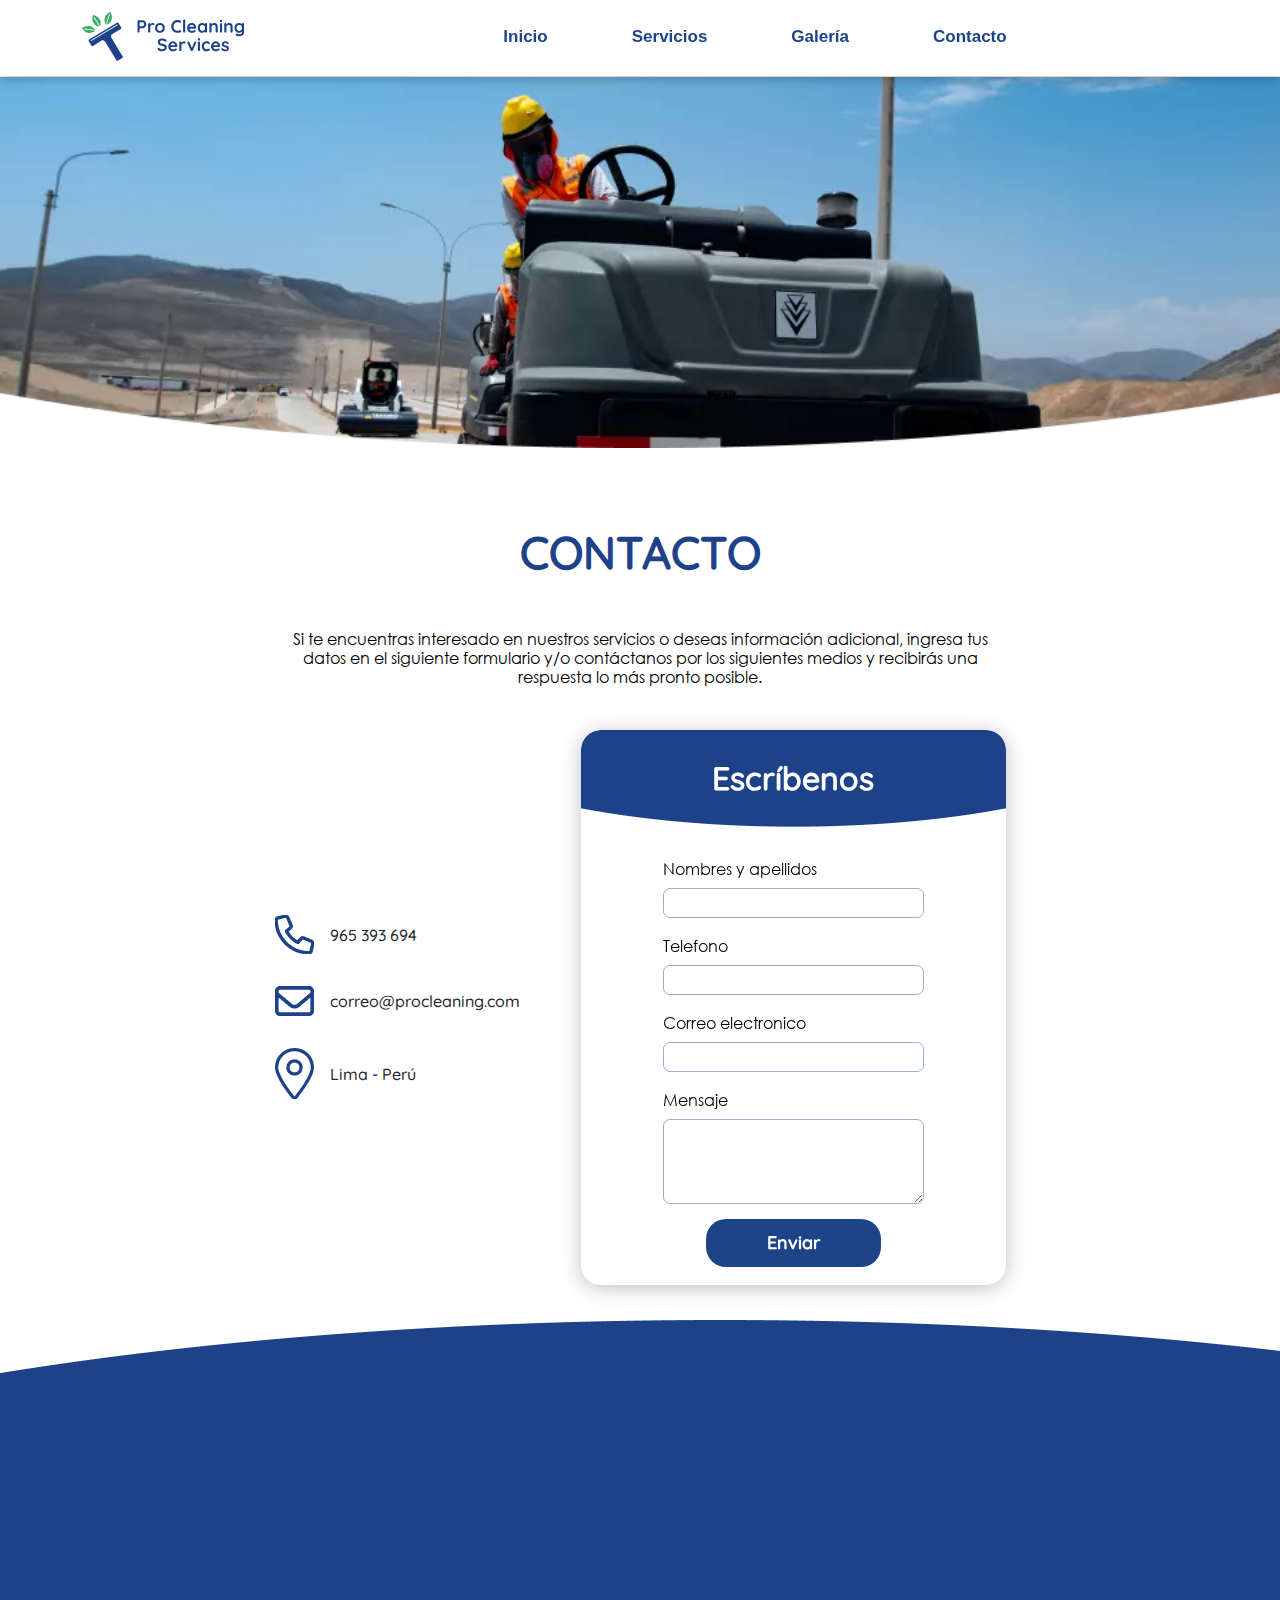
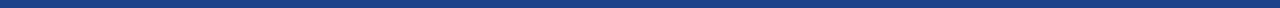
==== commit 2aff6c7e: "Obs" ====
--- a/contacto.html
+++ b/contacto.html
@@ -4,18 +4,11 @@
     <meta charset="UTF-8">
     <meta http-equiv="X-UA-Compatible" content="IE=edge">
     <meta name="viewport" content="width=device-width, initial-scale=1.0, minimum-scale=1.0" />
-    <title>ProCleaning</title>
-    	<link rel="stylesheet" href="assets/css/bootstrap.min.css">
-	<link rel="stylesheet" href="assets/css/meanmenu.css">
-	<link rel="stylesheet" href="assets/css/fontawesome-all.min.css">
-	<link rel="stylesheet" href="assets/css/scrolltop.css">
-	<link rel="stylesheet" href="assets/css/default.css">
-	<link rel="stylesheet" href="assets/css/wedget.css">
-	<link rel="stylesheet" href="assets/css/btn.min.css">
-	<link rel="stylesheet" href="./assets/css/slick.min.css">
-	<link rel="stylesheet" href="./assets/css/slick-theme.min.css">
+	<meta name="description" content="En Pro Cleaning Services, estamos aquí para ayudarte con todas tus necesidades de limpieza. Si necesitas ponerte en contacto con nosotros para obtener una cotización, hacer una pregunta o programar un servicio, nuestra página de contacto es el lugar ideal. Simplemente completa nuestro formulario de contacto o utiliza la información de contacto que aparece en la página y nuestro equipo de atención al cliente se comunicará contigo lo antes posible. ¡No dudes en contactarnos hoy mismo para obtener más información sobre nuestros servicios de limpieza personalizados y asequibles!">
+    <title>Pro Cleaning Services</title>
+	<link rel="icon" type="image/x-icon" href="assets/img/favicon.ico">
+    <link rel="stylesheet" href="assets/css/bootstrap.min.css">
 	<link rel="stylesheet" href="style.css">
-	<link rel="stylesheet" href="assets/css/responsive.css">
 	<link rel="stylesheet" href="assets/css/animate.css">
 	<script src="https://www.google.com/recaptcha/api.js" async defer></script>
 </head>
@@ -35,10 +28,10 @@
 						<div class="main-menu">
 							<nav id="mobile-menu">
 								<ul class="header-sub-area">
-									<li><a href="/">Inicio</a></li>
-									<li><a href="/procleaningservicios.html">Servicios</a></li>
-									<li><a href="/procleaninggaleria.html">Galería</a></li>
-									<li><a href="/procleaningcontacto.html">Contacto <span class="line"></span></a></li>
+									<li><a href="/">Inicio <span class="line"></span></a></li>
+									<li><a href="/procleaning/servicios.html">Servicios <span class="line"></span></a></li>
+									<li><a href="/procleaning/galeria.html">Galería <span class="line"></span></a></li>
+									<li><a href="/procleaning/contacto.html">Contacto <span class="line"></span></a></li>
 								</ul>
 							</nav>
 						</div>
@@ -114,7 +107,7 @@
           </section>
 		  <div>
 			<div class="m-form success wow fadeInRight">
-				<img src="./assets/img/modal-success.png" alt="img">
+				<img src="./assets/img/modal-success.png" alt="modal-success">
 				<form autocomplete="off">
 					<p>¡Mensaje enviado exitosamente!</p>
 					<p></p>
@@ -123,7 +116,7 @@
 		  </div>
 		  <div>
 			<div class="m-form success wow fadeInRight">
-				<img src="./assets/img/modal-warning.png" alt="img">
+				<img src="./assets/img/modal-warning.png" alt="modal-warning">
 				<form autocomplete="off">
 					<p>Ha ocurrido un error</p>
 					<p>El correo electrónico ingresado es inválido</p>
@@ -132,7 +125,7 @@
 		  </div>
 		  <div>
 			<div class="m-form success wow fadeInRight">
-				<img src="./assets/img/modal-warning.png" alt="img">
+				<img src="./assets/img/modal-warning.png" alt="modal-warning">
 				<form autocomplete="off">
 					<p>Ha ocurrido un error</p>
 					<p>Todos los campos son obligatorios.</p>
@@ -164,9 +157,9 @@
 	  
 				<ul>
 				  <li>CONTACTO</li>	  
-				  <li><a href="tel:+51965393694"><img  class="icon" src="./assets/img/icon-phone.svg" alt=""> 965 393 694</a></li>
-				  <li><a href="mailto:hola@proclean.com"><img  class="icon" src="./assets/img/icon-mail.svg" alt="">correo@procleaning.com</a></li>
-				  <li><a href="https://goo.gl/maps/MH3SRegPZrduhWdB7" target="_blank"><img class="icon" src="./assets/img/icon-location.svg" alt=""> Lima, Per&uacute;</a></li>
+				  <li><a href="tel:+51965393694"><img  class="icon" src="./assets/img/icon-phone.svg" alt="número"> 965 393 694</a></li>
+				  <li><a href="mailto:hola@proclean.com"><img  class="icon" src="./assets/img/icon-mail.svg" alt="correo">correo@procleaning.com</a></li>
+				  <li><a href="https://goo.gl/maps/MH3SRegPZrduhWdB7" target="_blank"><img class="icon" src="./assets/img/icon-location.svg" alt="dirección"> Lima, Per&uacute;</a></li>
 				</ul>
 	  
 				<ul>
@@ -190,7 +183,7 @@
 				  </li>
 				  <li>
 					<ul>
-						<li class="copy">© 2022 CREASOFT. Todos los derechos reservados.</li>
+						<li class="copy">© 2023 Pro Cleaning Services Todos los derechos reservados.</li>
 					  </ul>
 				  </li>
 				</ul>
@@ -198,7 +191,7 @@
 			</div>
 		  </footer>
 		<div class="floating-wsp">
-			<a href="https://wa.me/51999123456" target="_blank"><img src="./assets/img/icon-wsp.svg" alt=""></a>
+			<a href="https://wa.me/51999123456" target="_blank"></a>
 		</div>
         <script type="text/javascript" src="./assets/js/jquery.min.js"></script>
         <script type="text/javascript" src="./assets/js/slick.min.js"></script>       
--- a/style.css
+++ b/style.css
@@ -1,4823 +1,4826 @@
-/*
-  Theme Name: Laundryka - Dry Cleaning Services HTML5 Template v-2
-  Author: theme_group
-  Support: robiulislamfree@gmail.com
-  Description: laundryka is a HTML5 template which fits for all kind of Charity, Fund raising, Nonprofit, NGO, Social Working, and other non-profit website for all your needs.
-  Tags: clean, cleaner, cleaning, Cleaning Business, Cleaning Service, clothing repair, dry cleaning, ironing, laundry, laundry press, laundry psd template, laundry service, wash, wash business, washing
-  Version: 1.2
-*/
-/* CSS Index
------------------------------------
- /* 
-1.	Theme Default
-2.	Pre Loader
-3.	Header Top Area Css Style
-4.	Header Top Menu Area Css Style
-		i. main menu area css
-		ii. sub menu area css
-		iii. search form area css
-5.	Laundryka Slider Area Css Style
-		i. Laundryka Slider2 Area Css Style
-6.	Laundryka Workes Steap Area Css Style
-		i. Laundryka Workes Steap Style2 Area Css Style
-7.	Laundryka About area css
-8.	Laundryka Services Area css
-		i. Laundryka Services2 Area css
-		ii. Laundryka App cta Area css
-9.	Laundryka Testimonial Area css
-10.	Laundryka Pricing Table Area css
-11.	Laundryka Counter Area css
-12.	Laundryka Team Area css
-13.	Laundryka CTA Area css
-14.	Laundryka Blog Area css
-		i. Post Date Admin Comments Number Area Css Style
-		ii. Blog Quote Area Css Style
-		iii. Post Tags Area Css Style
-		iv. Blog Comments Area Css Style
-		iv. Blog Comments Form Area Css Style
-15.	Laundryka Footer Area css
-16.	Footer Copyright Area css
-17.	Laundryka breadcrumb area css
-18.	Laundryka Shop Area css
-	i. Shop Quantity Style Css
-	ii. Product Meta area style css
-	iii. Product Rivew Area Style Css
-19.	Contact Form Area Css Style
-20.	Google Map Area Css Style
-21.	Contact Info  Area Css Style
-21.	Laundryka Error Area Css Style
-
- */
-
-/* Google Fonts */
-
-@import url('https://fonts.googleapis.com/css?family=Poppins:400,400i,500,600,700|Ubuntu:400,500,700&display=swap');
-
-@font-face {
-    font-family: BebasKai;
-    src: url(./assets/fonts/BebasKai.ttf);
-    font-weight: normal;
-    font-style: normal;
-    font-display: swap;
-  }
-  @font-face {
-    font-family: Quicksand;
-    src: url(./assets/font/Quicksand-Medium.ttf);
-    font-weight: normal;
-    font-style: normal;
-    font-display: swap;
-  }
-  @font-face {
-    font-family: CenturyGothic;
-    src: url(./assets/font/CenturyGothic.ttf);
-    font-weight: normal;
-    font-style: normal;
-    font-display: swap;
-  }
-/* Theme Default */
-* {
-    margin: 0px;
-    padding: 0px;
-    border: none;
-    outline: none;
-    font-size: 100%;
-    line-height: inherit;
-    -ms-word-wrap: break-word;
-    word-wrap: break-word;
-    font-family: "BebasKai";
-}
-
-body {
-    font-family: 'BebasKai', sans-serif;
-    font-weight: normal;
-    font-style: normal;
-}
-
-img {
-    max-width: 100%;
-    height: auto;
-    transition: all 0.3s ease-out 0s;
-}
-a {
-    font-family: 'BebasKai', sans-serif;
-
-}
-a,
-.button,
-.btn {
-    -webkit-transition: all 0.3s ease-out 0s;
-    -moz-transition: all 0.3s ease-out 0s;
-    -ms-transition: all 0.3s ease-out 0s;
-    -o-transition: all 0.3s ease-out 0s;
-    transition: all 0.3s ease-out 0s;
-}
-
-a:focus,
-.button:focus,
-.btn:focus {
-    text-decoration: none;
-    outline: none;
-}
-
-a,
-a:focus,
-a:hover {
-    text-decoration: none;
-    color: inherit;
-}
-
-.btn:focus,
-button:focus,
-input:focus,
-textarea,
-textarea:focus,
-.form-control:focus {
-    outline: 0;
-    box-shadow: none;
-    -webkit-box-shadow: none;
-}
-
-button {
-    cursor: pointer;
-}
-
-h1,
-h2,
-h3,
-h4,
-h5,
-h6 {
-    font-family: 'BebasKai', sans-serif;
-    color: black;
-    font-style: normal;
-    font-weight: 400;
-    margin-bottom: 10px;
-}
-
-h1 a,
-h2 a,
-h3 a,
-h4 a,
-h5 a,
-h6 a {
-    color: inherit;
-}
-
-ul {margin: 0;
-    padding: 0;
-    list-style: none;}
-
-li {
-    margin-bottom: 10px;
-    font-family: 'Quicksand';
-}
-
-p {
-    font-family: 'BebasKai', sans-serif;
-    font-size: 18px;
-    font-weight: 400;
-    line-height: 30px;
-    color: #37393e;
-}
-
-hr {
-    border-bottom: 1px solid #eceff8;
-    border-top: 0 none;
-    margin: 30px 0;
-    padding: 0;
-}
-
-label {
-    color: #7e7e7e;
-    cursor: pointer;
-    font-size: 14px;
-    font-weight: 400;
-}
-
-*::-moz-selection {
-    background: #d6b161;
-    color: #fff;
-    text-shadow: none;
-}
-
-::-moz-selection {
-    background: #444;
-    color: #fff;
-    text-shadow: none;
-}
-
-::selection {
-    background: #106ad2;
-    color: #fff;
-    text-shadow: none;
-}
-
-*::-moz-placeholder {
-    color: #555555;
-    font-size: 14px;
-    opacity: 1;
-}
-
-*::placeholder {
-    color: #555555;
-    font-size: 14px;
-    opacity: 1;
-}
-
-/* Pre Loader area css */
-.preloader {
-    position: fixed;
-    top: 0;
-    left: 0;
-    z-index: 10000;
-    width: 100%;
-    height: 100%;
-    background-color: #24262d;
-    overflow: hidden;
-}
-
-.preloader-inner {
-    position: absolute;
-    top: 50%;
-    left: 50%;
-    -webkit-transform: translate(-50%, -50%);
-    transform: translate(-50%, -50%);
-}
-
-.preloader-icon {
-    width: 200px;
-    height: 200px;
-    display: inline-block;
-    padding: 0px;
-}
-
-.preloader-icon span {
-    position: absolute;
-    display: inline-block;
-    width: 200px;
-    height: 200px;
-    border-radius: 100%;
-    -webkit-animation: preloader-fx 1.6s linear infinite;
-    animation: preloader-fx 1.6s linear infinite;
-    background-image: -moz-linear-gradient(178deg, rgb(244, 244, 30) 0%, rgb(241, 194, 50) 100%);
-    background-image: -webkit-linear-gradient(178deg, rgb(244, 244, 30) 0%, rgb(241, 194, 50) 100%);
-    background-image: -ms-linear-gradient(178deg, rgb(244, 244, 30) 0%, rgb(241, 194, 50) 100%);
-}
-
-.preloader-icon span:last-child {
-    animation-delay: -0.8s;
-    -webkit-animation-delay: -0.8s;
-}
-
-@keyframes preloader-fx {
-    0% {
-        -webkit-transform: scale(0, 0);
-        transform: scale(0, 0);
-        opacity: 0.5;
-    }
-
-    100% {
-        -webkit-transform: scale(1, 1);
-        transform: scale(1, 1);
-        opacity: 0;
-    }
-}
-
-@-webkit-keyframes preloader-fx {
-    0% {
-        -webkit-transform: scale(0, 0);
-        opacity: 0.5;
-    }
-
-    100% {
-        -webkit-transform: scale(1, 1);
-        opacity: 0;
-    }
-}
-
-/* Header Top Area Css Style */
-.header-top-area {
-    border-bottom: 1px solid #eeeeee;
-}
-
-ul.header-top-left-info-box {
-    margin: 0;
-    padding: 0;
-}
-
-ul.header-top-left-info-box li {
-    display: inline-flex;
-    align-items: center;
-    justify-content: center;
-    margin-right: 20px;
-    margin-bottom: 0;
-}
-
-ul.header-top-left-info-box li i {
-    background: #F1C232;
-    color: #fff;
-    width: 30px;
-    height: 32px;
-    text-align: center;
-    vertical-align: middle;
-    line-height: 32px;
-    font-size: 18px;
-    margin-right: 13px;
-    position: relative;
-}
-
-ul.header-top-left-info-box li .short-info {
-    font-size: 12px;
-    text-transform: capitalize;
-    color: #777777;
-    font-weight: 400;
-}
-
-ul.header-top-left-info-box li .short-info h4 {
-    font-size: 13px;
-    font-weight: 700;
-    line-height: 18px;
-    margin: 0;
-}
-
-ul.header-top-left-info-box li i:after {
-    position: absolute;
-    content: '';
-    right: -6px;
-    top: 6px;
-    bottom: 0;
-    height: 0;
-    border-top: 10px solid transparent;
-    border-left: 15px solid #02a0e7;
-    border-bottom: 10px solid transparent;
-    z-index: -1;
-}
-
-.header-top-right-social-box {
-    display: inline-block;
-    margin: 0;
-}
-
-.header-top-right-social-box li {
-    display: inline-block;
-    margin-right: 6px;
-    margin-bottom: 0;
-}
-
-.header-top-right-social-box li a {
-    font-size: 14px;
-    color: #fff;
-    border-radius: 2px;
-    text-align: center;
-    display: block;
-    width: 30px;
-    height: 30px;
-    line-height: 30px;
-}
-
-.header-top-right-social-box li:last-child {
-    margin-right: 0;
-}
-.slick-dots {
-    position: absolute;
-    text-align: center;
-    bottom: 25px;
-    width: -webkit-fill-available;
-}
-.slick-dots li {
-    position: relative;
-    display: inline-block;
-    width: 20px;
-    height: 20px;
-    margin: 0 5px;
-    padding: 0;
-    cursor: pointer;
-}
-
-.slick-dots li button {
-    font-size: 0;
-    line-height: 0;
-    display: block;
-    width: 20px;
-    height: 20px;
-    padding: 5px;
-    cursor: pointer;
-    color: transparent;
-    border: 0;
-    outline: none;
-    background: transparent;
-}
-
-.slick-dots li button::before {
-    content: '•';
-    font-size: 30px;
-    line-height: 20px;
-    position: absolute;
-    top: 0;
-    left: 0;
-    width: 10px;
-    height: 10px;
-    text-align: center;
-    color: transparent;
-    border: white 1px solid;
-    border-radius: 50%;
-}
-.slick-dots li.slick-active button::before{
-    content: '•';
-    font-size: 30px;
-    line-height: 20px;
-    position: absolute;
-    top: 0;
-    left: 0;
-    width: 10px;
-    height: 10px;
-    text-align: center;
-    color: transparent;
-    border: white 5px solid;
-    border-radius: 50%;
-}
-.blog-img-date .services-img .slick-dots {
-    bottom: 0px;
-}
-/* Header Top Menu Area Css Style */
-.sticky {
-    left: 0;
-    margin: auto;
-    position: fixed;
-    top: 0;
-    width: 100%;
-    box-shadow: 0 0 60px 0 rgba(0, 0, 0, .07);
-    z-index: 99;
-    -webkit-animation: 300ms ease-in-out 0s normal none 1 running fadeInDown;
-    animation: 300ms ease-in-out 0s normal none 1 running fadeInDown;
-    -webkit-box-shadow: 0 10px 15px rgba(25, 25, 25, 0.1);
-    background: #ffffff;
-    transition: .3s;
-}
-
-.header-logo a {
-
-    display: block;
-}
-
-.header-top-menu-area {
-    box-shadow: 0px 3px 10px rgba(0, 0, 0, 0.25);
-    height: 76px;
-    z-index: 1000;
-    position: fixed;
-    top: 0px;
-    width: 100%;
-    background: white;
-}
-/* main menu area css */
-.main-menu ul {
-    display: inline-block;
-    margin: 0;
-    padding: 0;
-}
-
-.main-menu nav > ul > li {
-    display: inline-block;
-    position: relative;
-    margin: 0;
-}
-
-.main-menu nav > ul > li:last-child a {
-    padding-right: 0
-}
-
-.main-menu nav > ul > li:first-child a {
-    padding-left: 0
-}
-
-.main-menu nav > ul > li > a {
-    color: #1D4389;
-    display: block;
-    font-size: 19px;
-    font-weight: 600;
-    padding: 26px 40px;
-    transition: all 0.3s ease 0s;
-    line-height: 1.25;
-    font-family: 'Poppins', sans-serif;
-    text-transform: capitalize;
-}
-.main-menu nav > ul > li > a.active{
-    text-decoration: underline;
-}
-
-/* sub menu */
-.main-menu nav > ul > li .sub-menu {
-    background: #ffffff none repeat scroll 0 0;
-    border-top: 3px solid #02a0e7;
-    box-shadow: 0 6px 12px rgba(0, 0, 0, 0.176);
-    left: 0;
-    opacity: 0;
-    position: absolute;
-    top: 100%;
-    transition: all 0.4s ease-out;
-    visibility: hidden;
-    width: 220px;
-    z-index: 9;
-    transform-origin: top;
-    transform: scaleY(0);
-}
-
-.main-menu nav > ul > li:hover .sub-menu {
-    opacity: 1;
-    visibility: visible;
-    transform: scaleY(1);
-}
-
-.main-menu nav > ul > li .sub-menu li {
-    display: block;
-    position: relative;
-    margin: 0;
-}
-
-.main-menu nav > ul > li .sub-menu li a {
-    color: #666666;
-    font-size: 15px;
-    font-weight: 600;
-    margin: 0;
-    padding: 13px 20px;
-    text-transform: capitalize;
-    display: block;
-    font-family: 'Poppins', sans-serif;
-}
-
-.main-menu nav > ul > li:hover > .sub-menu li > a:hover {
-    color: #fff;
-    background: #02a0e7;
-}
-
-/* sub menu */
-.main-menu nav > ul > li > .sub-menu > li > .sub-menu {
-    background: #ffffff none repeat scroll 0 0;
-    border-top: 3px solid #79b91c;
-    box-shadow: 0 6px 12px rgba(0, 0, 0, 0.176);
-    left: 100%;
-    opacity: 0;
-    position: absolute;
-    top: 120%;
-    transition: all 0.3s ease 0s;
-    visibility: hidden;
-    width: 220px;
-    z-index: 9;
-}
-
-.main-menu nav > ul > li > .sub-menu > li:hover .sub-menu {
-    top: 0 !important;
-    opacity: 1;
-    top: 100%;
-    visibility: visible
-}
-
-.header-top-btn {
-    margin: 24px 0 0 35px;
-    display: inline-block;
-}
-
-
-/* search form area css */
-
-ul.header-search {
-    margin: 37px 0 0 30px;
-    display: inline-block;
-    padding: 0;
-}
-
-ul.header-search li {
-    margin-bottom: 0;
-    list-style: none;
-}
-
-ul.header-search li a {
-    color: #282828;
-}
-
-ul.header-search li:hover a {
-    color: #02a0e7;
-}
-
-#search-overlay {
-    display: none;
-}
-
-.search-form-area {
-    background: #24262df0;
-    position: fixed;
-    top: 0;
-    right: 0;
-    bottom: 0;
-    left: 0;
-    overflow: auto;
-    text-align: center;
-    border: #a0a0a0 solid 1px;
-    margin: 0;
-    z-index: 99999;
-}
-
-.search-form-area:before {
-    content: '';
-    display: inline-block;
-    height: 100%;
-    vertical-align: middle;
-    margin-right: 0;
-}
-
-.search-form-centered {
-    display: inline-block;
-    vertical-align: middle;
-    width: 50%;
-    padding: 10px 15px;
-    color: #FFF;
-    border: none;
-    background: transparent;
-}
-
-#search-box {
-    position: relative;
-    width: 100%;
-    margin: 0;
-}
-
-.search-form input.form-control {
-    box-shadow: none;
-    color: #777777;
-    height: 80px;
-    background: #f8f8f8;
-    border: none;
-    border-radius: 0;
-    padding: 20px 30px;
-}
-
-.search-form button {
-    background: #090909;
-    position: absolute;
-    top: 10px;
-    right: 10px;
-    text-align: center;
-    line-height: 42px;
-    border-width: 0;
-    border-radius: 0;
-    cursor: pointer;
-    padding: 9px 50px;
-    color: #ffffff;
-    font-size: 18px;
-    font-weight: 500;
-    text-transform: uppercase;
-    font-weight: 700;
-    transition: all .3s;
-}
-
-.search-form button:hover {
-    background: #02a0e7;
-}
-
-#close-btn {
-    position: fixed;
-    top: 1em;
-    right: 1em;
-}
-
-#close-btn:hover {
-    color: #02a0e7;
-    cursor: pointer;
-}
-
-
-/* Laundryka Slider Area Css Style */
-
-.laundryka-single-slider.bg-1 {
-    background-image: url(assets/img/hero/bg-img.jpg);
-    background-position: center center;
-    background-size: cover;
-    color: #fff;
-    height: 970px;
-}
-
-.laundryka-single-table {
-    display: table;
-    height: 100%;
-    width: 100%;
-}
-
-.laundryka-single-tablecell {
-    display: table-cell;
-    vertical-align: middle;
-}
-
-.laundryka-single-slider-content {
-    margin-top: -100px;
-}
-
-.laundryka-single-slider-content h4 {
-    color: #fff;
-    text-transform: capitalize;
-    display: inline-block;
-    font-weight: 700;
-    font-size: 32px;
-    margin-bottom: 15px;
-}
-
-.laundryka-single-slider-content h2 {
-    color: #fff;
-    text-transform: capitalize;
-    font-weight: 700;
-    font-size: 73px;
-    margin-bottom: 30px;
-    line-height: 100px;
-}
-
-.slider-area-btn a.btn-typ2:first-child {
-    margin-right: 35px;
-}
-
-.main-slider-offer-box {
-    position: absolute;
-    right: 10%;
-    top: 12%;
-    z-index: 9;
-}
-
-/* Laundryka Slider2 Area Css Style */
-
-.laundryka-single-slider2 {
-    position: relative;
-    background-repeat: no-repeat;
-    background-position: center;
-    background-size: cover;
-    height: 1000px;
-    background-image: -moz-linear-gradient(178deg, rgb(47, 50, 212) 0%, rgb(113, 66, 247) 100%);
-    background-image: -webkit-linear-gradient(178deg, rgb(47, 50, 212) 0%, rgb(113, 66, 247) 100%);
-    background-image: -ms-linear-gradient(178deg, rgb(47, 50, 212) 0%, rgb(113, 66, 247) 100%);
-}
-
-.laundryka-slider2-single-table {
-    display: table;
-    height: 100%;
-    width: 100%;
-}
-
-.laundryka-slider2-single-tablecell {
-    display: table-cell;
-    vertical-align: middle;
-}
-
-ul.laundryka-slider2-top-tag-box {
-    padding: 0;
-    margin: 0;
-    opacity: 0;
-    -webkit-transform: translateX(-100px);
-    -moz-transform: translateX(-100px);
-    -ms-transform: translateX(-100px);
-    -o-transform: translateX(-100px);
-    transform: translateX(-100px);
-    -webkit-transition: all 700ms ease;
-    -moz-transition: all 700ms ease;
-    -ms-transition: all 700ms ease;
-    -o-transition: all 700ms ease;
-    transition: all 700ms ease;
-}
-
-.laundryka-main-slider2-all .active ul.laundryka-slider2-top-tag-box {
-    opacity: 1;
-    -webkit-transform: translateX(0);
-    -moz-transform: translateX(0);
-    -ms-transform: translateX(0);
-    -o-transform: translateX(0);
-    transform: translateX(0);
-    -webkit-transition-delay: 500ms;
-    -moz-transition-delay: 500ms;
-    -ms-transition-delay: 500ms;
-    -o-transition-delay: 500ms;
-    transition-delay: 500ms;
-}
-
-ul.laundryka-slider2-top-tag-box li {
-    display: inline-block;
-    list-style: none;
-    margin: 0 50px 10px 0;
-    position: relative;
-}
-
-ul.laundryka-slider2-top-tag-box li a {
-    text-transform: capitalize;
-    color: #fff;
-    font-size: 28px;
-    font-weight: 700;
-    display: block;
-}
-
-ul.laundryka-slider2-top-tag-box li:before {
-    width: 15px;
-    height: 6px;
-    position: absolute;
-    content: "";
-    background: #fff;
-    right: -30px;
-    top: 50%;
-    bottom: 0;
-}
-
-ul.laundryka-slider2-top-tag-box li:nth-child(3)::before {
-    display: none;
-}
-
-ul.laundryka-slider2-top-tag-box li:nth-child(3) {
-    margin-right: 0 !important;
-}
-
-.laundryka-slider2-area-content-box h2 {
-    font-size: 68px;
-    line-height: 1.3;
-    font-weight: 700;
-    color: #fff;
-    opacity: 0;
-    -webkit-transform: translateX(-100px);
-    -moz-transform: translateX(-100px);
-    -ms-transform: translateX(-100px);
-    -o-transform: translateX(-100px);
-    transform: translateX(-100px);
-    -webkit-transition: all 500ms ease;
-    -moz-transition: all 500ms ease;
-    -ms-transition: all 500ms ease;
-    -o-transition: all 500ms ease;
-    transition: all 500ms ease;
-}
-
-.laundryka-main-slider2-all .active .laundryka-slider2-area-content-box h2 {
-    opacity: 1;
-    -webkit-transform: translateX(0);
-    -moz-transform: translateX(0);
-    -ms-transform: translateX(0);
-    -o-transform: translateX(0);
-    transform: translateX(0);
-    -webkit-transition-delay: 1000ms;
-    -moz-transition-delay: 1000ms;
-    -ms-transition-delay: 1000ms;
-    -o-transition-delay: 1000ms;
-    transition-delay: 1000ms;
-
-}
-
-.slider2-area-btn-box {
-    opacity: 0;
-    -webkit-transform: translateY(100px);
-    -moz-transform: translateY(100px);
-    -ms-transform: translateY(100px);
-    -o-transform: translateY(100px);
-    transform: translateY(100px);
-    -webkit-transition: all 500ms ease;
-    -moz-transition: all 500ms ease;
-    -ms-transition: all 500ms ease;
-    -o-transition: all 500ms ease;
-    transition: all 500ms ease;
-}
-
-.laundryka-main-slider2-all .active .slider2-area-btn-box {
-
-    opacity: 1;
-    -webkit-transform: translateY(0);
-    -moz-transform: translateY(0);
-    -ms-transform: translateY(0);
-    -o-transform: translateY(0);
-    transform: translateY(0);
-    -webkit-transition-delay: 1500ms;
-    -moz-transition-delay: 1500ms;
-    -ms-transition-delay: 1500ms;
-    -o-transition-delay: 1500ms;
-    transition-delay: 1500ms;
-}
-
-.laundryka-single-slider2-style-img {
-    position: absolute;
-    right: 0;
-    bottom: 0;
-    top: 0;
-    opacity: 0;
-    -webkit-transform: translateX(100px);
-    -moz-transform: translateX(100px);
-    -ms-transform: translateX(100px);
-    -o-transform: translateX(100px);
-    transform: translateX(100px);
-    -webkit-transition: all 500ms ease;
-    -moz-transition: all 500ms ease;
-    -ms-transition: all 500ms ease;
-    -o-transition: all 500ms ease;
-    transition: all 500ms ease;
-}
-
-.laundryka-single-slider2-style-img img {
-    height: 100%;
-}
-
-.laundryka-main-slider2-all .active .laundryka-single-slider2-style-img {
-    opacity: 1;
-    -webkit-transform: translateX(0);
-    -moz-transform: translateX(0);
-    -ms-transform: translateX(0);
-    -o-transform: translateX(0);
-    transform: translateX(0);
-    -webkit-transition-delay: 2000ms;
-    -moz-transition-delay: 2000ms;
-    -ms-transition-delay: 2000ms;
-    -o-transition-delay: 2000ms;
-    transition-delay: 2000ms;
-}
-
-.laundryka-main-slider2-all.owl-theme .owl-dots .owl-dot span {
-    background: #6ad0f6 none repeat scroll 0 0;
-    border-radius: 30%;
-    display: inline-block;
-    height: 20px;
-    width: 20px;
-    opacity: 1;
-    -ms-filter: "progid:DXImageTransform.Microsoft.Alpha(Opacity=100)";
-    -webkit-transition: all .3s;
-    transition: all .3s;
-    margin: 0 4px;
-    border-radius: 50%;
-    border: 4px solid #fff;
-    opacity: .5;
-}
-
-.laundryka-main-slider2-all.owl-theme .owl-dots .owl-dot.active span {
-    background: #6ad0f6;
-    border: medium none;
-    opacity: 1;
-    -ms-filter: "progid:DXImageTransform.Microsoft.Alpha(Opacity=100)";
-    width: 20px;
-    height: 20px;
-    border-radius: 50%;
-    border: 4px solid #fff;
-}
-
-.laundryka-main-slider2-all.owl-theme .owl-nav.disabled + .owl-dots {
-    position: absolute;
-    left: 10%;
-    margin-top: 0;
-    top: 50%;
-    transform: translateY(-50%);
-}
-
-.laundryka-main-slider2-all.owl-theme .owl-dots .owl-dot {
-    display: block;
-    margin-bottom: 15px;
-    line-height: 1;
-}
-
-
-/* Laundryka Workes Steap Area Css Style */
-.single-works-steap-box {
-    cursor: pointer;
-}
-
-.works-steap-icon-box {
-    height: 175px;
-    width: 175px;
-    border-radius: 50%;
-    text-align: center;
-    line-height: 200px;
-    border: 2px solid #02a0e7;
-    position: relative;
-    display: inline-block;
-    z-index: 5;
-    transition: all .3s;
-    transform: scale(.9);
-}
-
-.works-steap-icon-border {
-    position: absolute;
-    left: 0;
-    top: 0;
-    height: 100%;
-    width: 100%;
-    border-radius: 50%;
-    z-index: -1;
-}
-
-.steap-icon-tip {
-    position: absolute;
-    top: 0;
-    right: 0;
-    background: #fff;
-    width: 50px;
-    height: 50px;
-    border-radius: 50%;
-    border: 2px solid #02a0e7;
-    line-height: 43px;
-    font-size: 30px;
-    font-weight: 500;
-}
-
-.works-steap-icon-border span {
-    position: absolute;
-    bottom: 0;
-    left: 35px;
-    width: 20px;
-    height: 20px;
-    border-radius: 50%;
-    background: #6ad0f6;
-    line-height: 43px;
-    font-size: 30px;
-    font-weight: 500;
-    border: 2px solid #fff;
-}
-
-.works-steap-icon-box i {
-    font-size: 70px;
-    display: inline-block;
-    line-height: 1;
-    transition: all .3s;
-}
-
-.single-works-steap-box h3 {
-    font-size: 32px;
-    text-transform: uppercase;
-    margin-top: 25px;
-    font-weight: 600;
-    transition: all .3s;
-}
-
-.single-works-steap-box:hover h3 {
-    background-image: -moz-linear-gradient(178deg, rgb(47, 50, 212) 0%, rgb(113, 66, 247) 100%);
-    background-image: -webkit-linear-gradient(178deg, rgb(47, 50, 212) 0%, rgb(113, 66, 247) 100%);
-    background-image: -ms-linear-gradient(178deg, rgb(47, 50, 212) 0%, rgb(113, 66, 247) 100%);
-    -webkit-background-clip: text;
-    -webkit-text-fill-color: transparent;
-}
-
-.single-works-steap-box:hover .works-steap-icon-box {
-    background-image: -moz-linear-gradient(178deg, rgb(47, 50, 212) 0%, rgb(113, 66, 247) 100%);
-    background-image: -webkit-linear-gradient(178deg, rgb(47, 50, 212) 0%, rgb(113, 66, 247) 100%);
-    background-image: -ms-linear-gradient(178deg, rgb(47, 50, 212) 0%, rgb(113, 66, 247) 100%);
-    transform: scale(1);
-}
-
-.single-works-steap-box:hover .works-steap-icon-box i {
-    color: #fff;
-}
-
-.single-works-steap-box:hover .works-steap-icon-border {
-    -webkit-animation: rotate-2 30s linear infinite;
-    animation: rotate-2 30s linear infinite;
-}
-
-.laundryka-workes-steap-area .col-xl-3:nth-child(2n+1) .single-works-steap-box .works-steap-icon-box:after {
-    content: url(assets/img/works/1.png);
-    height: 100px;
-    position: absolute;
-    right: -90%;
-    top: 0;
-    width: 90%;
-}
-
-.single-works-steap-box .works-steap-icon-box:after {
-    content: url(assets/img/works/2.png);
-    height: 100px;
-    position: absolute;
-    right: -90%;
-    top: 0;
-    width: 90%;
-}
-
-.laundryka-workes-steap-area .col-xl-3:nth-child(4) .single-works-steap-box .works-steap-icon-box:after {
-    display: none;
-}
-
-/* Laundryka Workes Steap Style2 Area Css Style */
-
-.single-works-steap-style2-box {
-    position: relative;
-    border: 4px solid #eeeeee;
-    padding: 70px 0;
-    background: #fff;
-    transition: all .3s;
-    cursor: pointer;
-}
-
-.single-works-steap-style2-box:hover {
-    margin-top: -30px;
-    box-shadow: 0px 0px 30px 0px rgba(47, 50, 212, 0.15);
-}
-
-.steap-style2-icon-tip {
-    position: absolute;
-    top: -4px;
-    right: -4px;
-    color: #fff;
-    background: rgb(70 70 70 / .40);
-    width: 50px;
-    height: 50px;
-    line-height: 45px;
-    font-size: 25px;
-    font-weight: 500;
-    border-bottom-left-radius: 40px;
-    z-index: 1;
-    text-transform: capitalize;
-    transition: all .1s;
-}
-
-.steap-style2-icon-tip:before {
-    content: '';
-    position: absolute;
-    top: 0;
-    right: 0;
-    background: rgb(70 70 70 / .30);
-    width: 60px;
-    height: 60px;
-    border-bottom-left-radius: 52px;
-    z-index: -1;
-    transition: all .3s;
-}
-
-.steap-style2-icon-tip:after {
-    content: '';
-    position: absolute;
-    top: 0;
-    right: 0;
-    background: rgb(70 70 70 / .30);
-    width: 70px;
-    height: 70px;
-    border-bottom-left-radius: 62px;
-    z-index: -1;
-    transition: all .6s;
-}
-
-.works-steap-style-shap .lws2 {
-    position: absolute;
-    left: -4px;
-    bottom: -4px;
-    background: rgb(70 70 70 / .70);
-    width: 30px;
-    height: 30px;
-}
-
-.works-steap-style-shap .lws3 {
-    position: absolute;
-    left: 15px;
-    bottom: 15px;
-    background: rgb(70 70 70 / .50);
-    width: 20px;
-    height: 20px;
-    transition: all .3s;
-}
-
-.works-steap-style2-icon-content-box i {
-    font-size: 70px;
-    display: inline-block;
-    line-height: 1;
-    transition: all .3s;
-}
-
-.works-steap-style2-icon-content-box h3 {
-    font-size: 32px;
-    text-transform: capitalize;
-    margin-top: 25px;
-    font-weight: 600;
-    transition: all .3s;
-}
-
-.single-works-steap-style2-box:hover .works-steap-style2-icon-content-box i {
-    color: #2f32d4;
-}
-
-.single-works-steap-style2-box:hover .works-steap-style-shap .lws2 {
-    background-image: -moz-linear-gradient(178deg, rgb(47 50 212 / .70) 0%, rgb(113 66 247 / .30) 100%);
-    background-image: -webkit-linear-gradient(178deg, rgb(47 50 212 / .70) 0%, rgb(113 66 247 / .30) 100%);
-    background-image: -ms-linear-gradient(178deg, rgb(47 50 212 / .70) 0%, rgb(113 66 247 / .30) 100%);
-}
-
-.single-works-steap-style2-box:hover .works-steap-style-shap .lws3 {
-    background-image: -moz-linear-gradient(178deg, rgb(47 50 212 / .50) 0%, rgb(113 66 247 / .30) 100%);
-    background-image: -webkit-linear-gradient(178deg, rgb(47 50 212 / .50) 0%, rgb(113 66 247 / .30) 100%);
-    background-image: -ms-linear-gradient(178deg, rgb(47 50 212 / .50) 0%, rgb(113 66 247 / .30) 100%);
-    left: 20px;
-    bottom: 20px;
-}
-
-
-.single-works-steap-style2-box:hover .steap-style2-icon-tip {
-    background-image: -moz-linear-gradient(178deg, rgb(47 50 212 / .40) 0%, rgb(113 66 247 / .30) 100%);
-    background-image: -webkit-linear-gradient(178deg, rgb(47 50 212 / .40) 0%, rgb(113 66 247 / .30) 100%);
-    background-image: -ms-linear-gradient(178deg, rgb(47 50 212 / .40) 0%, rgb(113 66 247 / .30) 100%);
-    width: 55px;
-    height: 55px;
-    line-height: 50px;
-}
-
-.single-works-steap-style2-box:hover .steap-style2-icon-tip:before {
-    background-image: -moz-linear-gradient(178deg, rgb(47 50 212 / .30) 0%, rgb(113 66 247 / .30) 100%);
-    background-image: -webkit-linear-gradient(178deg, rgb(47 50 212 / .30) 0%, rgb(113 66 247 / .30) 100%);
-    background-image: -ms-linear-gradient(178deg, rgb(47 50 212 / .30) 0%, rgb(113 66 247 / .30) 100%);
-    width: 70px;
-    height: 70px;
-    border-bottom-left-radius: 58px;
-}
-
-.single-works-steap-style2-box:hover .steap-style2-icon-tip:after {
-    background-image: -moz-linear-gradient(178deg, rgb(47 50 212 / .30) 0%, rgb(113 66 247 / .30) 100%);
-    background-image: -webkit-linear-gradient(178deg, rgb(47 50 212 / .30) 0%, rgb(113 66 247 / .30) 100%);
-    background-image: -ms-linear-gradient(178deg, rgb(47 50 212 / .30) 0%, rgb(113 66 247 / .30) 100%);
-    width: 80px;
-    height: 80px;
-    border-bottom-left-radius: 65px;
-}
-
-/* Laundryka About area css */
-
-.laundryka-about-area {
-    position: relative;
-    overflow: hidden;
-}
-
-.laundryka-about-bg-img {
-    position: absolute;
-    left: 0;
-    top: 100px;
-    bottom: 0;
-    height: 100%;
-    width: 45%;
-    background-repeat: no-repeat;
-    background-position: center;
-    background-size: cover;
-}
-
-.laundryka-about-bg-img:before {
-    position: absolute;
-    content: '';
-    right: 0;
-    width: 435px;
-    height: 435px;
-    bottom: 0;
-    background-image: -moz-linear-gradient(178deg, rgb(241, 194, 50) 0%, rgb(241, 194, 50) 100%);
-    background-image: -webkit-linear-gradient(178deg, rgb(241, 194, 50) 0%, rgb(241, 194, 50) 100%);
-    background-image: -ms-linear-gradient(178deg, rgb(241, 194, 50) 0%, rgb(241, 194, 50) 100%);
-    opacity: 0.302;
-    border-top-left-radius: 100%;
-}
-
-.laundryka-about-bg-img img {
-    width: 100%;
-    height: calc(100% - 100px);
-}
-
-.laundryka-about-content {
-    padding: 80px 0;
-}
-
-.laundryka-about-content h2 {
-    font-size: 40px;
-    text-transform: capitalize;
-    font-weight: 700;
-    position: relative;
-    font-family: 'BebasKai';
-}
-
-.about-chariti-list-area {
-    margin-top: 50px;
-    margin-bottom: 0px;
-}
-
-.laundryka-about-content h2 span {
-    color: #F1C232;
-    font-family: 'BebasKai';
-}
-
-.laundryka-about-content h2:before {
-    content: '';
-    position: absolute;
-    left: -20px;
-    top: 0;
-    bottom: 0;
-    border-left: 6px solid #7142f7;
-    border-image: linear-gradient(to bottom,
-    #F1C232,
-    #F1C232) 1 100%;
-}
-
-ul.about-chariti-list {
-    padding: 0;
-    margin: 0;
-    display: inline-block;
-}
-
-ul.about-chariti-list:first-child {
-    margin-right: 50px;
-}
-
-ul.about-chariti-list li {
-    font-size: 20px;
-    color: #37393e;
-    font-weight: 700;
-    text-transform: capitalize;
-    font-family: 'CenturyGothic';
-}
-
-ul.about-chariti-list li a {
-    font-size: 24px;
-    color: #37393e;
-    font-weight: 700;
-    text-transform: capitalize;
-}
-.laundryka-about-content p {
-    font-size: 24px;
-    font-family: 'CenturyGothic';
-}
-ul.about-chariti-list li i {
-    color: #F1C232;;
-    margin-right: 10px;
-}
-
-.videos-icon-text {
-    position: absolute;
-    top: 55%;
-    left: 60%;
-    transform: translate(15%, 15%);
-    text-align: center;
-}
-
-.videos-icon-text i {
-    background-image: -moz-linear-gradient(178deg, rgba(241, 194, 50, .8) 0%, hsla(24, 92%, 61%, .8) 100%);
-    background-image: -webkit-linear-gradient(178deg, rgba(241, 194, 50, .8) 0%, hsla(24, 92%, 61%, .8) 100%);
-    background-image: -ms-linear-gradient(178deg, rgba(241, 194, 50, .8) 0%, hsla(24, 92%, 61%, .8) 100%);
-    border-radius: 50%;
-    -webkit-border-radius: 50%;
-    -moz-border-radius: 50%;
-    -ms-border-radius: 50%;
-    -o-border-radius: 50%;
-    height: 100px;
-    width: 100px;
-    color: #fff;
-    font-size: 30px;
-    line-height: 100px;
-    transition: .3s;
-    -webkit-transition: .3s;
-    -moz-transition: .3s;
-    -ms-transition: .3s;
-    -o-transition: .3s;
-    animation: heartbeat 1s infinite alternate;
-}
-
-
-
-
-.videos-icon-text a::before {
-    content: '';
-    display: inline-block;
-    position: absolute;
-    top: -10px;
-    left: -10px;
-    bottom: -10px;
-    right: -10px;
-    border-radius: 50%;
-    border: 1px solid #fff;
-    -webkit-animation: btnIconRipple 3s cubic-bezier(0.23, 1, 0.32, 1) both infinite;
-    animation: btnIconRipple 3s cubic-bezier(0.23, 1, 0.32, 1) both infinite;
-}
-
-.videos-icon-text a::after {
-    content: '';
-    display: inline-block;
-    position: absolute;
-    top: -20px;
-    left: -20px;
-    bottom: -20px;
-    right: -20px;
-    border-radius: 50%;
-    border: 1px solid #fff;
-    -webkit-animation: btnIconRipple 2s cubic-bezier(0.23, 1, 0.32, 1) both infinite;
-    animation: btnIconRipple 2s cubic-bezier(0.23, 1, 0.32, 1) both infinite;
-}
-
-.laundryka-about-area .back-img {
-    width: 540px;
-    height: 600px;
-    background-image: -moz-linear-gradient(178deg, rgba(241, 194, 50, .8) 0%, rgba(255, 202, 55, 0.8) 100%);
-    background-image: -webkit-linear-gradient(178deg, rgba(241, 194, 50, .8) 0%, rgba(255, 202, 55, 0.8) 100%);
-    background-image: -ms-linear-gradient(178deg, rgba(241, 194, 50, .8) 0%, rgba(255, 202, 55, 0.8) 100%);
-    position: absolute;
-    left: 0;
-    z-index: -1;
-    transform: rotate(-10deg);
-    bottom: 0;
-    top: 10%;
-}
-
-
-.about-style-shape .las-1 {
-    position: absolute;
-    right: 25%;
-    opacity: 0.4;
-    top: 8%;
-}
-
-.about-style-shape .las-2 {
-    position: absolute;
-    right: 3%;
-    opacity: .5;
-    bottom: 7%;
-    width: 70px;
-}
-
-.about-style-shape .las-3 {
-    position: absolute;
-    right: 0;
-    opacity: .75;
-    bottom: 0px;
-    width: 70px;
-    height: auto;
-}
-
-.about-brief-content-box h2.about-brief-title2 {
-    font-size: 40px;
-    text-transform: capitalize;
-    color: #000;
-    font-weight: 700;
-    padding: 20px;
-    margin-bottom: 30px;
-    position: relative;
-    background-image: -moz-linear-gradient(178deg, rgb(255, 163, 24) 0%, rgb(241, 194, 50) 100%);
-    background-image: -webkit-linear-gradient(178deg, rgb(255, 163, 24) 0%, rgb(241, 194, 50) 100%);
-    background-image: -ms-linear-gradient(178deg, rgb(255, 163, 24) 0%, rgb(241, 194, 50) 100%);
-    opacity: 0.851;
-}
-.about-brief-content-box h2.about-brief-title {
-    font-size: 40px;
-    text-transform: capitalize;
-    color: #000;
-    font-weight: 700;
-    padding: 20px;
-    margin-bottom: 30px;
-    position: relative;
-    background-image: -moz-linear-gradient(178deg, rgb(241, 194, 50) 0%, rgb(255, 163, 24) 100%);
-    background-image: -webkit-linear-gradient(178deg, rgb(241, 194, 50) 0%, rgb(255, 163, 24) 100%);
-    background-image: -ms-linear-gradient(178deg, rgb(241, 194, 50) 0%, rgb(255, 163, 24) 100%);
-    opacity: 0.851;
-}
-
-
-.about-brief-content-box h2.about-brief-title2:after {
-    position: absolute;
-    content: '';
-    right: 100%;
-    top: 0;
-    bottom: 0;
-    width: 0;
-    height: 0;
-    border-top: 44px solid transparent;
-    border-right: 30px solid #F1C232;
-    border-bottom: 44px solid transparent;
-}
-
-.about-brief-content-box h2.about-brief-title:after {
-    position: absolute;
-    content: '';
-    left: 100%;
-    right: 0;
-    top: 0;
-    bottom: 0;
-    width: 0;
-    height: 0;
-    border-top: 44px solid transparent;
-    border-left: 30px solid #F1C232;
-    border-bottom: 44px solid transparent;
-}
-
-.about-brief-content-img-box2,
-.about-brief-content-img-box {
-    position: relative;
-}
-
-.about-brief-content-img-box:after {
-    position: absolute;
-    content: '';
-    right: -10px;
-    top: -10px;
-    z-index: -1;
-    width: 100%;
-    height: 100%;
-    background-image: -moz-linear-gradient(178deg, rgb(241, 194, 50) 0%, rgb(241, 194, 50) 100%);
-    background-image: -webkit-linear-gradient(178deg, rgb(241, 194, 50) 0%, rgb(241, 194, 50) 100%);
-    background-image: -ms-linear-gradient(178deg, rgb(241, 194, 50) 0%, rgb(241, 194, 50) 100%);
-}
-
-.about-brief-content-img-box2:after {
-    position: absolute;
-    content: '';
-    left: -10px;
-    top: -10px;
-    z-index: -1;
-    width: 100%;
-    height: 100%;
-    background-image: -moz-linear-gradient(178deg, rgb(241, 194, 50) 0%, rgb(241, 194, 50) 100%);
-    background-image: -webkit-linear-gradient(178deg, rgb(241, 194, 50) 0%, rgb(241, 194, 50) 100%);
-    background-image: -ms-linear-gradient(178deg, rgb(241, 194, 50) 0%, rgb(241, 194, 50) 100%);
-}
-
-/* Laundryka Services Area css */
-
-.laundryka-services-area {
-    position: relative;
-}
-
-.services-bg-img {
-    position: absolute;
-    right: 0;
-    bottom: 225px;
-    height: auto;
-    background-repeat: no-repeat;
-    background-position: center;
-    background-size: cover;
-}
-
-.services-style-bg-img .lss-1 {
-    position: absolute;
-    left: 2%;
-    opacity: 0.4;
-    top: 30%;
-}
-
-.services-style-bg-img .lss-2 {
-    position: absolute;
-    left: 12%;
-    opacity: 0.4;
-    bottom: 15%;
-}
-
-.services-icon-box {
-    position: relative;
-    display: inline-block;
-    border: 2px solid #eeeeee;
-    padding: 25px;
-    background: #fff;
-    width: 100%;
-}
-
-/* .services-icon-box:after {
-    position: absolute;
-    content: '';
-    top: 0;
-    left: 0;
-    width: 20px;
-    height: 20px;
-    background: #000;
-    z-index: -1;
-    transition: all .3s;
-}
-
-.single-services-box:hover :after {
-    top: -8px;
-    left: -8px;
-}
-
-.services-icon-box:before {
-    position: absolute;
-    content: '';
-    bottom: 0;
-    right: 0;
-    width: 20px;
-    height: 20px;
-    background: #000;
-    z-index: -1;
-    transition: all .3s;
-}
-
-.single-services-box:hover :before {
-    bottom: -8px;
-    right: -8px;
-} */
-
-.single-services-box h3 {
-    text-transform: capitalize;
-    font-weight: 500;
-    font-size: 24px;
-    margin-top: 30px;
-}
-
-.single-services-box {
-    cursor: pointer;
-    font-size: 18px;
-}
-
-.single-services-box h3 span {
-    color: #F1C232;
-}
-
-/* Laundryka App cta Area css */
-
-.laundryka-app-cta-area {
-    background-position: center center;
-    background-size: cover;
-    background-attachment: fixed;
-    height: 100%;
-    background-image: url(assets/img/cta/2.jpg);
-    background-repeat: no-repeat;
-    padding: 200px 0 100px;
-}
-
-.laundryka-app-cta-content-box h2 {
-    display: inline-block;
-    color: #fff;
-    text-transform: capitalize;
-    font-size: 50px;
-    font-weight: 700;
-    padding: 30px 40px;
-    background-image: -moz-linear-gradient(178deg, rgb(47 50 212 / .80) 0%, rgb(113 66 247 / .80) 100%);
-    background-image: -webkit-linear-gradient(178deg, rgb(47 50 212 / .80) 0%, rgb(113 66 247 / .80) 100%);
-    background-image: -ms-linear-gradient(178deg, rgb(47 50 212 / .80) 0%, rgb(113 66 247 / .80) 100%);
-}
-
-.laundryka-app-cta-content-box h3 {
-    font-size: 40px;
-    text-transform: capitalize;
-    font-weight: 700;
-    margin: 20px 0;
-}
-
-.laundryka-app-cta-btn-box a {
-    margin: 0 15px;
-}
-
-
-
-
-
-
-
-/* Laundryka Services2 Area css */
-.single-services2-box {
-    cursor: pointer;
-}
-
-.services2-icon-box {
-    position: relative;
-    display: inline-block;
-    border: 2px solid #eeeeee;
-    padding: 25px;
-    background: #fff;
-    width: 130px;
-    height: 130px;
-    border-radius: 50%;
-    text-align: center;
-    transition: all .3s;
-}
-
-.single-services2-box:hover .services2-icon-box {
-    border: 2px dashed #02a0e7;
-}
-
-.single-services2-box h3 {
-    text-transform: capitalize;
-    font-weight: 500;
-    font-size: 24px;
-    margin-top: 30px;
-}
-
-.services2-icon-box span {
-    position: absolute;
-    font-size: 36px;
-    font-weight: 600;
-    line-height: 100px;
-    top: 15px;
-    left: 15px;
-    bottom: 15px;
-    right: 15px;
-    border-radius: 50%;
-    color: #fff;
-    transform: scale(0);
-    transition: all .3s;
-    background-image: -moz-linear-gradient(178deg, rgb(47, 50, 212) 0%, rgb(113, 66, 247) 100%);
-    background-image: -webkit-linear-gradient(178deg, rgb(47, 50, 212) 0%, rgb(113, 66, 247) 100%);
-    background-image: -ms-linear-gradient(178deg, rgb(47, 50, 212) 0%, rgb(113, 66, 247) 100%);
-}
-
-.single-services2-box:hover span {
-    transform: scale(1);
-}
-
-/* Laundryka Testimonial Area css */
-
-
-.laundryka-testimonial-area {
-    background-position: center center;
-    background-size: cover;
-    background-attachment: inherit;
-    position: relative;
-    background-image: url(assets/img/testimonial/testimonial-bg.png);
-    background-color: #1a2b3c;
-    transform: skewY(-2deg);
-    background-image: -moz-linear-gradient(178deg, rgb(47, 50, 212) 0%, rgb(113, 66, 247) 100%);
-    background-image: -webkit-linear-gradient(178deg, rgb(47, 50, 212) 0%, rgb(113, 66, 247) 100%);
-    background-image: -ms-linear-gradient(178deg, rgb(47, 50, 212) 0%, rgb(113, 66, 247) 100%);
-    overflow: hidden;
-}
-
-.testimonial-wraper {
-    transform: skewY(2deg);
-}
-
-.single-testimonial p {
-    font-size: 26px;
-    color: #fff;
-    font-style: italic;
-    line-height: 2;
-    position: relative;
-    padding: 0 45px;
-}
-
-.single-testimonial p:before {
-    content: url(assets/img/testimonial/q.png);
-    left: 0px;
-    position: absolute;
-    top: 0;
-}
-
-.single-testimonial .title-desig {
-    margin: 40px 0;
-}
-
-.single-testimonial .title-desig h3 {
-    font-size: 45px;
-    font-weight: 700;
-    color: #fff;
-    text-transform: capitalize;
-    margin-bottom: 15px;
-}
-
-
-.single-testimonial .title-desig h4 {
-    color: #fff;
-    font-size: 20px;
-    font-weight: 700;
-    text-transform: capitalize;
-    font-family: 'Poppins', sans-serif;
-}
-
-.single-testimonial .title-desig h4 span {
-    text-transform: lowercase;
-    color: #fff;
-    font-size: 16px;
-    font-weight: 400;
-    margin-left: 20px;
-    padding-left: 20px;
-    position: relative;
-}
-
-.single-testimonial .title-desig h4 span:after {
-    position: absolute;
-    left: -3px;
-    content: '-';
-    font-size: 18px;
-    top: 1px;
-}
-
-.testimonial-img {
-    margin: 0 0 30px;
-}
-
-.single-testimonial img {
-    width: 110px !important;
-    height: 110px;
-    margin: 0 auto;
-    border-radius: 50%;
-}
-
-.testimonial-wraper.owl-theme .owl-dots .owl-dot span {
-    background: #fff none repeat scroll 0 0;
-    border-radius: 30%;
-    display: inline-block;
-    height: 20px;
-    width: 20px;
-    opacity: 1;
-    -ms-filter: "progid:DXImageTransform.Microsoft.Alpha(Opacity=100)";
-    -webkit-transition: all .3s;
-    transition: all .3s;
-    margin: 0 4px;
-    border-radius: 50%;
-    border: 4px solid #6ad0f6;
-    opacity: .5;
-}
-
-.testimonial-wraper.owl-theme .owl-dots .owl-dot.active span {
-    background: #fff;
-    border: medium none;
-    opacity: 1;
-    -ms-filter: "progid:DXImageTransform.Microsoft.Alpha(Opacity=100)";
-    width: 20px;
-    height: 20px;
-    border-radius: 50%;
-    border: 4px solid #6ad0f6;
-}
-
-.testimonial-wraper.owl-theme .owl-nav.disabled + .owl-dots {
-    position: absolute;
-    left: 0;
-    right: 0;
-    bottom: -45px;
-    margin-top: 0;
-}
-
-.laundryka-testimonial-special-img .lts-1 {
-    position: absolute;
-    left: 2%;
-    top: 20%;
-    border: 4px solid #fff;
-    border-radius: 50%;
-    box-shadow: 0px 10px 20px 0px rgba(47, 48, 52, 0.45);
-    animation: heartbeat 1s infinite alternate;
-}
-
-.laundryka-testimonial-special-img .lts-2 {
-    position: absolute;
-    left: 8%;
-    top: 50%;
-    border: 4px solid #fff;
-    border-radius: 50%;
-    box-shadow: 0px 10px 20px 0px rgba(47, 48, 52, 0.45);
-    animation: heartbeat 1s infinite alternate;
-}
-
-.laundryka-testimonial-special-img .lts-3 {
-    position: absolute;
-    left: 2%;
-    bottom: 10%;
-    border: 4px solid #fff;
-    border-radius: 50%;
-    box-shadow: 0px 10px 20px 0px rgba(47, 48, 52, 0.45);
-    animation: heartbeat 1s infinite alternate;
-}
-
-.laundryka-testimonial-special-img .lts-4 {
-    position: absolute;
-    right: 2%;
-    top: 20%;
-    border: 4px solid #fff;
-    border-radius: 50%;
-    box-shadow: 0px 10px 20px 0px rgba(47, 48, 52, 0.45);
-    animation: heartbeat 1s infinite alternate;
-}
-
-.laundryka-testimonial-special-img .lts-5 {
-    position: absolute;
-    right: 20%;
-    bottom: 20%;
-    border: 4px solid #fff;
-    border-radius: 50%;
-    box-shadow: 0px 10px 20px 0px rgba(47, 48, 52, 0.45);
-    animation: heartbeat 1s infinite alternate;
-}
-
-.laundryka-testimonial-special-img .lts-6 {
-    position: absolute;
-    right: 60%;
-    top: 10%;
-    opacity: .3;
-}
-
-.laundryka-testimonial-special-img .lts-7 {
-    position: absolute;
-    right: -5%;
-    bottom: -10%;
-    opacity: .3;
-}
-
-
-/* Laundryka Pricing Table Area css */
-
-
-.laundryka-pricing-table-area {
-    overflow: hidden;
-}
-
-.pricing-area {
-    padding-top: 100px;
-}
-
-.pricing-area.pricing-area-3 {
-    margin-top: 0px;
-}
-
-ul.price-nav {
-    display: inline-block;
-    border: 2px solid #e7e7e7;
-    border-radius: 30px;
-}
-
-ul.price-nav li {
-    display: inline-block;
-    margin: 0;
-}
-
-.price-header h4 {
-    font-weight: 500;
-    text-transform: capitalize;
-    font-size: 22px;
-    color: #30323d;
-    font-family: 'Poppins', sans-serif;
-}
-
-ul.price-nav li button {
-    padding: 20px 40px;
-    line-height: 1;
-    color: #878991;
-    border-radius: 30px 0px 0px 30px;
-    font-size: 15px;
-    font-weight: 700;
-}
-
-ul.price-nav li button.active {
-    border-radius: 30px 0px 0px 30px;
-    background-image: -moz-linear-gradient(178deg, rgb(47, 50, 212) 0%, rgb(113, 66, 247) 100%);
-    background-image: -webkit-linear-gradient(178deg, rgb(47, 50, 212) 0%, rgb(113, 66, 247) 100%);
-    background-image: -ms-linear-gradient(178deg, rgb(47, 50, 212) 0%, rgb(113, 66, 247) 100%);
-    color: #fff !important;
-    -webkit-border-radius: 30px 0px 0px 30px;
-    -moz-border-radius: 30px 0px 0px 30px;
-    -ms-border-radius: 30px 0px 0px 30px;
-    -o-border-radius: 30px 0px 0px 30px;
-}
-
-ul.price-nav li:nth-child(2) button {
-    border-radius: 0px 30px 30px 0px;
-    -webkit-border-radius: 0px 30px 30px 0px;
-    -moz-border-radius: 0px 30px 30px 0px;
-    -ms-border-radius: 0px 30px 30px 0px;
-    -o-border-radius: 0px 30px 30px 0px;
-}
-
-.pricing-area {
-    margin-bottom: -240px;
-}
-
-.single-price-area {
-    background: transparent;
-    border: 1px solid #f2f2f2;
-    border-top-left-radius: 20px;
-    border-top-right-radius: 20px;
-    position: relative;
-    overflow: hidden;
-    cursor: pointer;
-}
-
-.laundryka-pricing-table-area .col-xl-4:nth-child(odd) .single-price-area {
-    margin-top: 40px;
-}
-
-.single-price-area .badge-popular {
-    position: absolute;
-    top: 0;
-    overflow: hidden;
-    height: 112px;
-    width: 130px;
-    text-align: center;
-    z-index: 1;
-    right: 0;
-    border-top-right-radius: 7px;
-    visibility: hidden;
-    opacity: 0;
-}
-
-.single-price-area .popular {
-    font-size: 14px;
-    font-weight: 700;
-    color: #000;
-    background: #fff;
-    text-transform: uppercase;
-    padding: 10px 0px 10px 30px;
-    width: 190px;
-    text-align: center;
-    display: block;
-    position: absolute;
-    left: -15px;
-    top: 15px;
-    -moz-transition: all 0.5s ease;
-    -webkit-transition: all 0.5s ease;
-    transition: all 0.5s ease;
-    -webkit-transform: rotate(-44deg);
-    -ms-transform: rotate(-44deg);
-    transform: rotate(44deg);
-}
-
-.single-price-area.active .badge-popular {
-    visibility: visible;
-    opacity: 1;
-}
-
-.single-price-area:hover {
-    box-shadow: 0px 0px 40px 0px rgba(0, 0, 0, 0.15);
-}
-
-.single-price-area:hover .price-header h2 {
-    color: #7142f7;
-}
-
-.single-price-area.active .price-header h4,
-.single-price-area.active .price-header h2 {
-    color: #fff;
-}
-
-.single-price-area.active {
-    box-shadow: 0px 0px 40px 0px rgba(0, 0, 0, 0.15);
-}
-
-.price-header {
-    position: relative;
-    padding: 25px;
-    margin-bottom: 35px;
-    background: #d2f3ff;
-}
-
-.single-price-area.active .price-header {
-    background-image: -moz-linear-gradient(178deg, rgb(47, 50, 212) 0%, rgb(113, 66, 247) 100%);
-    background-image: -webkit-linear-gradient(178deg, rgb(47, 50, 212) 0%, rgb(113, 66, 247) 100%);
-    background-image: -ms-linear-gradient(178deg, rgb(47, 50, 212) 0%, rgb(113, 66, 247) 100%);
-}
-
-.price-header:before {
-    content: "";
-    background-image: linear-gradient(to right bottom, #2f32d4 0%, #7142f7 50%, transparent 50%);
-    position: absolute;
-    width: 100%;
-    height: 35px;
-    top: 102%;
-    left: 0px;
-}
-
-.price-header:after {
-    content: "";
-    background-image: linear-gradient(to right bottom, #d2f3ff 0%, #d2f3ff 50%, transparent 50%);
-    position: absolute;
-    width: 100%;
-    height: 35px;
-    top: 100%;
-    left: 0px;
-}
-
-.single-price-area.active .price-header:before,
-.single-price-area.active .price-header:after {
-    visibility: hidden;
-    opacity: 0;
-}
-
-.price-header > span {
-    font-size: 18px;
-    color: #30323d;
-    margin-bottom: 15px;
-    font-weight: 600;
-}
-
-.price-header h2 {
-    font-size: 60px;
-    color: #02a0e7;
-    font-weight: 500;
-    font-family: 'Poppins', sans-serif;
-    transition: all .3s;
-}
-
-.price-header h2 > span.sep {
-    font-size: 18px;
-    color: #30323d;
-}
-
-.single-price-area.active .price-header h2 > span {
-    color: #fff;
-}
-
-.price-header h2 > span {
-    font-size: 18px;
-    color: #30323d;
-}
-
-.price-item-list ul li {
-    font-size: 17px;
-    margin-bottom: 17px;
-
-}
-
-.price-item-list ul li:last-child {
-    margin-bottom: 0px;
-}
-
-/* Laundryka Counter Area css */
-
-.laundryka-counter-area {
-    background-position: center center;
-    background-size: cover;
-    background-attachment: inherit;
-    position: relative;
-    height: 1000px;
-    background-image: url(assets/img/counter/1.png);
-    background-repeat: no-repeat;
-    overflow: hidden;
-}
-
-.laundryka-counter-style-shape img.lcs-1 {
-    position: absolute;
-    right: -5%;
-    top: 12%;
-}
-
-.laundryka-counter-style-shape img.lcs-2 {
-    position: absolute;
-    right: 10%;
-    top: 40%;
-}
-
-.single-counter-box {
-    text-align: center;
-    padding: 50px 0;
-    border: 2px dashed #fff;
-    background: rgba(255, 255, 255, .10);
-    width: 100%;
-}
-
-.single-counter-box h3.counter {
-    color: #fff;
-    font-size: 48px;
-    font-weight: 700;
-    margin: 0;
-}
-
-.single-counter-box span {
-    background: #fff;
-    display: inline-block;
-    width: 30px;
-    height: 6px;
-    margin: 20px 0;
-}
-
-.single-counter-box h4 {
-    color: #fff;
-    font-size: 22px;
-    text-transform: uppercase;
-    font-weight: 600;
-    margin: 0;
-}
-
-.laundryka-counter-info-box {
-    margin: 210px 0 0 15px;
-}
-
-.laundryka-counter-info-box h2 {
-    font-size: 50px;
-    text-transform: capitalize;
-    font-weight: 700;
-    color: #fff;
-    margin-bottom: 24px;
-}
-
-.laundryka-counter-info-box h4 {
-    font-size: 24px;
-    text-transform: capitalize;
-    font-weight: 500;
-    color: #fff;
-}
-
-.laundryka-counter-info-box h4 a {
-    color: #02a0e7;
-    text-decoration: underline;
-    font-weight: 700;
-}
-
-/* Laundryka Team Area css */
-
-.single-team-wraper {
-    cursor: pointer;
-    padding: 0 15px;
-    max-height: 500px;
-    height: 500px;
-}
-
-.single-team-wraper .team-img-title {
-    position: relative;
-}
-
-.team-img-hvr-plus {
-    position: absolute;
-    top: 40%;
-    left: 50%;
-    transform: translate(-100%);
-    opacity: 0;
-    visibility: hidden;
-    transition: all .3s;
-}
-
-.team-img-hvr-plus a.popup-team {
-    width: 60px;
-    height: 60px;
-    display: inline-block;
-    text-align: center;
-    line-height: 60px;
-    border-radius: 50%;
-    font-size: 20px;
-    color: #fff;
-    background-image: -moz-linear-gradient(178deg, rgb(47, 50, 212) 0%, rgb(113, 66, 247) 100%);
-    background-image: -webkit-linear-gradient(178deg, rgba(47, 50, 212, .7) 0%, rgba(113, 66, 247, .7) 100%);
-    background-image: -ms-linear-gradient(178deg, rgb(47, 50, 212) 0%, rgb(113, 66, 247) 100%);
-}
-
-.single-team-wraper:hover .team-img-hvr-plus {
-    opacity: 1;
-    visibility: visible;
-    transform: translate(-50%);
-}
-
-.single-team-wraper .team-img-title img {
-    width: 100%;
-}
-
-.team-img-title h3.team-title {
-    position: absolute;
-    left: 15px;
-    right: 15px;
-    bottom: -50px;
-    background: #fff;
-    font-size: 24px;
-    text-transform: capitalize;
-    font-weight: 700;
-    display: inline-block;
-    padding: 20px 30px;
-    margin: 0;
-    border-radius: 5px;
-    box-shadow: 0px 8px 20px 0px rgba(47, 48, 52, 0.14);
-    transition: all .3s;
-}
-
-.single-team-wraper:hover h3.team-title {
-    color: #fff;
-    background-image: -moz-linear-gradient(178deg, rgb(47, 50, 212) 0%, rgb(113, 66, 247) 100%);
-    background-image: -webkit-linear-gradient(178deg, rgb(47, 50, 212) 0%, rgb(113, 66, 247) 100%);
-    background-image: -ms-linear-gradient(178deg, rgb(47, 50, 212) 0%, rgb(113, 66, 247) 100%);
-    bottom: -30px;
-}
-
-.team-all-member-box .owl-nav div {
-    left: -100px;
-    position: absolute;
-    top: 50%;
-    transform: translateY(-50%);
-    transition: all 0.3s ease 0s;
-    text-align: center;
-    line-height: 60px;
-    font-size: 50px !important;
-    border-radius: 50% !important;
-    color: #fff !important;
-    width: 70px;
-    height: 70px;
-    background-image: -moz-linear-gradient(178deg, rgb(47, 50, 212) 0%, rgb(113, 66, 247) 100%) !important;
-    background-image: -webkit-linear-gradient(178deg, rgb(47, 50, 212) 0%, rgb(113, 66, 247) 100%) !important;
-    background-image: -ms-linear-gradient(178deg, rgb(47, 50, 212) 0%, rgb(113, 66, 247) 100%) !important;
-}
-
-.team-all-member-box .owl-nav div.owl-next {
-    left: auto;
-    right: -100px;
-}
-
-/* Laundryka CTA Area css */
-
-.laundryka-cta-area {
-    background-position: center center;
-    background-size: cover;
-    background-attachment: inherit;
-    position: relative;
-    height: 100%;
-    background-image: url(assets/img/cta/1.jpg);
-    background-color: #1a2b3c;
-    background-repeat: no-repeat;
-}
-
-.laundryka-cta-area:before {
-    background-image: -moz-linear-gradient(178deg, rgb(47, 50, 212) 0%, rgb(113, 66, 247) 100%);
-    background-image: -webkit-linear-gradient(178deg, rgba(47, 50, 212, .8) 0%, rgba(113, 66, 247, .8) 100%);
-    background-image: -ms-linear-gradient(178deg, rgb(47, 50, 212) 0%, rgb(113, 66, 247) 100%);
-    content: "";
-    position: absolute;
-    left: 0px;
-    top: 0px;
-    width: 100%;
-    height: 100%;
-}
-
-.cta-title h3 {
-    color: #fff;
-    font-size: 28px;
-    font-weight: 700;
-    text-transform: capitalize;
-    margin: 0;
-}
-
-.cta-form input {
-    width: 100%;
-    height: 60px;
-    border: none;
-    background: #fff;
-    padding: 0 20px;
-    border-radius: 0;
-    font-size: 18px;
-    color: #30323d;
-}
-
-.cta-form button {
-    position: absolute;
-    right: 0;
-    top: 0;
-    bottom: 0;
-    height: 60px;
-}
-/* Laundryka Blog Area css */
-
-.single-blog-box:hover a.post-title {
-    color: #F1C232;
-}
-
-.blog-img-date {
-    position: relative;
-}
-
-.blog-img-date .blog-date {
-    font-size: 14px;
-    font-weight: 700;
-    width: 50px;
-    height: 50px;
-    text-align: center;
-    color: #000;
-    background-image: -moz-linear-gradient(178deg, rgb(241, 194, 50) 0%, rgb(255, 163, 24) 100%);
-    background-image: -webkit-linear-gradient(178deg, rgb(241, 194, 50) 0%, rgb(255, 163, 24) 100%);
-    background-image: -ms-linear-gradient(178deg, rgb(241, 194, 50) 0%, rgb(255, 163, 24) 100%);
-    position: absolute;
-    top: 30px;
-    right: 30px;
-    text-transform: capitalize;
-    padding: 10px;
-    line-height: 1.2;
-}
-.laundryka-blog-details-wraper img,
-.single-blog-box img {
-    width: 100%;
-    max-height: 282px;
-}
-h4 .post-title {
-    display: inline-block;
-    font-size: 24px;
-    font-weight: 600;
-    text-transform: capitalize;
-    z-index: 1;
-    cursor: pointer;
-}
-
-.blog-content {
-    padding: 15px;
-    text-align: justify;
-}
-
-.blog-img-slider.owl-theme .owl-nav {
-    margin-top: 0 !important;
-}
-
-.blog-img-slider .owl-nav div {
-    left: 0;
-    position: absolute;
-    top: 50%;
-    transform: translateY(-50%);
-    transition: all 0.3s ease 0s;
-    text-align: center;
-    line-height: 42px;
-    font-size: 30px !important;
-    background: #fff !important;
-    border-radius: 0 !important;
-    color: #2f3034 !important;
-    width: 50px;
-    height: 50px;
-    margin: 0 !important;
-}
-
-.blog-img-slider .owl-nav div:hover {
-    background-image: -moz-linear-gradient(178deg, rgb(47, 50, 212) 0%, rgb(113, 66, 247) 100%) !important;
-    background-image: -webkit-linear-gradient(178deg, rgb(47, 50, 212) 0%, rgb(113, 66, 247) 100%) !important;
-    background-image: -ms-linear-gradient(178deg, rgb(47, 50, 212) 0%, rgb(113, 66, 247) 100%) !important;
-    color: #fff !important;
-}
-
-.blog-img-slider .owl-nav div.owl-next {
-    left: auto;
-    right: 0;
-}
-
-
-.blog-video-img:before {
-    content: '';
-    position: absolute;
-    left: 0;
-    top: 0;
-    right: 0;
-    bottom: 0;
-    background-image: -moz-linear-gradient(178deg, rgb(47, 50, 212) 0%, rgb(113, 66, 247) 100%);
-    background-image: -webkit-linear-gradient(178deg, rgb(47, 50, 212) 0%, rgb(113, 66, 247) 100%);
-    background-image: -ms-linear-gradient(178deg, rgb(47, 50, 212) 0%, rgb(113, 66, 247) 100%);
-    opacity: .7;
-}
-
-.blog-video-icon {
-    position: absolute;
-    top: 50%;
-    left: 50%;
-    transform: translate(-50%, -50%);
-}
-
-
-.blog-video-icon a {
-    display: inline-block;
-    position: relative;
-    border-radius: 50%;
-    -webkit-border-radius: 50%;
-    -moz-border-radius: 50%;
-    -ms-border-radius: 50%;
-    -o-border-radius: 50%;
-    height: 80px;
-    width: 80px;
-    color: #2f32d4;
-    background: #fff;
-    font-size: 30px;
-    line-height: 80px;
-    transition: .3s;
-    -webkit-transition: .3s;
-    -moz-transition: .3s;
-    -ms-transition: .3s;
-    -o-transition: .3s;
-    animation: heartbeat 1s infinite alternate;
-}
-
-.blog-video-icon a::before {
-    content: '';
-    display: inline-block;
-    position: absolute;
-    top: -15px;
-    left: -15px;
-    bottom: -15px;
-    right: -15px;
-    border-radius: inherit;
-    border: 1px solid #fff;
-    -webkit-animation: btnIconRipple 3s cubic-bezier(0.23, 1, 0.32, 1) both infinite;
-    animation: btnIconRipple 3s cubic-bezier(0.23, 1, 0.32, 1) both infinite;
-}
-
-.blog-video-icon a::after {
-    content: '';
-    display: inline-block;
-    position: absolute;
-    top: -30px;
-    left: -30px;
-    bottom: -30px;
-    right: -30px;
-    border-radius: inherit;
-    border: 1px solid #fff;
-    -webkit-animation: btnIconRipple 2s cubic-bezier(0.23, 1, 0.32, 1) both infinite;
-    animation: btnIconRipple 2s cubic-bezier(0.23, 1, 0.32, 1) both infinite;
-}
-
-.blog-details-content h6,
-.blog-details-content h5,
-.blog-details-content h5,
-.blog-details-content h4,
-.blog-details-content h3,
-.blog-details-content h2,
-.blog-details-content h1 {
-    margin-bottom: 15px;
-    font-weight: 600;
-}
-
-/* Blog Quote Area Css Style */
-
-blockquote,
-blockquote.wp-block-quote {
-    padding: 20px 35px !important;
-    box-shadow: 0px 0px 30px 0px rgba(26, 43, 60, 0.15);
-    border-radius: 6px;
-    position: relative;
-    overflow: hidden;
-    margin: 40px 0;
-    z-index: 1;
-    background-image: -moz-linear-gradient(90deg, rgb(47, 50, 212) 0%, rgb(113, 66, 247) 100%);
-    background-image: -webkit-linear-gradient(90deg, rgb(47, 50, 212) 0%, rgb(113, 66, 247) 100%);
-    background-image: -ms-linear-gradient(90deg, rgb(47, 50, 212) 0%, rgb(113, 66, 247) 100%);
-}
-
-blockquote:before,
-blockquote.wp-block-quote:before {
-    content: "\f10d";
-    position: absolute;
-    bottom: 9%;
-    left: 5%;
-    font-family: "FontAwesome";
-    color: #fff;
-    font-size: 50px;
-    line-height: 1;
-    opacity: .5;
-    z-index: -1;
-}
-
-blockquote p,
-blockquote.wp-block-quote p {
-    color: #fff;
-    font-size: 24px;
-    font-weight: 500;
-    line-height: 32px;
-}
-
-blockquote cite,
-blockquote.wp-block-quote cite {
-    position: relative;
-    font-size: 16px;
-    font-weight: 600;
-    text-transform: capitalize;
-    padding-left: 15px;
-    margin-top: 30px;
-    display: inline-block;
-    float: right;
-    color: #fff;
-}
-
-blockquote cite:before,
-blockquote.wp-block-quote cite:before {
-    position: absolute;
-    content: '';
-    bottom: 0;
-    width: 10px;
-    height: 2px;
-    background: #fff;
-    margin: 0 auto;
-    top: 50%;
-    left: 0;
-    transform: translateY(-50%);
-}
-
-
-/* Post Date Admin Comments Number Area Css Style */
-
-
-.blog-post-admin-date-comment-tag {
-    padding: 30px 35px;
-    background-image: -moz-linear-gradient(178deg, rgb(47, 50, 212) 0%, rgb(113, 66, 247) 100%);
-    background-image: -webkit-linear-gradient(178deg, rgb(47, 50, 212) 0%, rgb(113, 66, 247) 100%);
-    background-image: -ms-linear-gradient(178deg, rgb(47, 50, 212) 0%, rgb(113, 66, 247) 100%);
-}
-
-.blog-post-admin-date-comment-tag .post-info {
-    margin: 0 15px 0 0;
-    padding: 0;
-    display: inline-flex;
-}
-
-.blog-post-admin-date-comment-tag .post-info a {
-    color: #fff;
-    text-transform: capitalize;
-    font-size: 14px;
-    font-weight: 700;
-}
-
-.blog-post-admin-date-comment-tag .post-info span i {
-    margin-right: 6px;
-    color: #fff;
-}
-
-/* Post Tags Area Css Style */
-
-.blog-post-tag span {
-    font-size: 20px;
-    font-weight: 600;
-    display: block;
-    margin-bottom: 17px;
-    color: #1a2b3c;
-    text-transform: capitalize;
-}
-
-.blog-post-tag {
-    background: #fff;
-    padding: 0;
-    padding-top: 0;
-    width: 100%;
-    overflow: hidden;
-    padding-bottom: 0;
-    padding-top: 30px;
-}
-
-.blog-post-tag > a {
-    color: #1a2b3c;
-    display: inline-block;
-    font-size: 12px;
-    font-weight: 500;
-    text-transform: uppercase;
-    border: 1px solid #e5e5e5;
-    padding: 10px 24px;
-    margin-right: 5px;
-    transition: .3s;
-    border-radius: 0;
-    margin-bottom: 10px;
-}
-
-.blog-post-tag > a:hover {
-    color: #fff;
-    background: #02a0e7;
-    border-color: #02a0e7;
-}
-
-/* Blog Comments Area Css Style */
-
-.post-heading {
-    margin-bottom: 30px;
-}
-
-.post-heading h3 {
-    font-size: 28px;
-    font-weight: 600;
-    text-transform: capitalize;
-    color: #1a2b3c;
-    line-height: 1;
-}
-
-.latest-comments > ul {
-    padding: 0;
-    margin: 0;
-}
-
-.latest-comments ul {
-    list-style: none;
-}
-
-.comments-box {
-    margin-bottom: 30px;
-    border-bottom: 1px solid #e7eaf0;
-    padding: 40px 20px;
-    background: #fff;
-    border-radius: 20px;
-    transition: all .3s;
-}
-
-.comments-box:hover {
-    border-color: #02a0e7;
-}
-
-.comments-avatar {
-    float: left;
-    width: 100px;
-}
-
-.comments-avatar img {
-    border: 3px solid #02a0e7;
-    border-radius: 50%;
-}
-
-.comments-text {
-    overflow: hidden;
-    padding-left: 30px;
-}
-
-.avatar-name-date {
-    display: inline-block;
-}
-
-.avatar-name-date > h5 {
-    font-size: 18px;
-    font-weight: 500;
-    text-transform: capitalize;
-    color: #1a2b3c;
-    font-family: 'Poppins', sans-serif;
-    line-height: 1;
-}
-
-.avatar-name-date span {
-    text-transform: capitalize;
-    font-weight: 400;
-    font-size: 14px;
-    margin: 10px 0 12px;
-    display: block;
-    color: #1a2b3c;
-    font-family: 'Poppins', sans-serif;
-    line-height: 1;
-}
-
-.comments-text > p {
-    margin-bottom: 0;
-    font-size: 17px;
-}
-
-.comments-text > a {
-    display: inline-block;
-    font-size: 16px;
-    font-weight: 600;
-    text-transform: capitalize;
-    color: #1a2b3c;
-    font-family: 'Poppins', sans-serif;
-    float: right;
-    margin-top: -6px;
-}
-
-.comments-reply {
-    padding-left: 130px;
-}
-
-/* Blog Comments Form Area Css Style */
-
-.post-comments-form-area {
-    margin: 40px 0 40px 0;
-}
-
-.post-comments-form-area .post-comments-form {}
-
-.post-reviews-form input.form-control,
-.post-comments-form input.form-control {
-    box-shadow: none;
-    color: #777777;
-    height: 50px;
-    margin-bottom: 30px;
-    background: #f4f7fc;
-    border: 1px solid #e7eaf0;
-    padding: 5px 20px;
-    transition: all .3s;
-    border-radius: 0px;
-}
-
-.post-reviews-form textarea.form-control,
-.post-comments-form textarea.form-control {
-    height: 133px;
-    box-shadow: none;
-    color: #777777;
-    margin-bottom: 30px;
-    background: #f4f7fc;
-    border: 1px solid #e7eaf0;
-    padding: 15px 20px;
-    transition: all .3s;
-    border-radius: 0px;
-}
-
-.post-comments-form textarea.form-control:focus,
-.post-comments-form input.form-control:focus {
-    box-shadow: 0px 10px 14px 0px rgba(12, 0, 46, 0.06);
-    outline: none;
-    border: 1px solid #02a0e7;
-}
-
-/* Laundryka Footer Area css */
-
-.laundryka-footer-area {
-    background-position: center center;
-    background-size: cover;
-    background-attachment: fixed;
-    position: relative;
-    height: 100%;
-    /*max-height: 400px;*/
-    max-height: max-content;
-    background-image: url(assets/img/footer/1.webp);
-    background-color: #1a2b3c;
-    background-repeat: no-repeat;
-}
-
-.laundryka-footer-area:before {
-    content: "";
-    position: absolute;
-    left: 0px;
-    top: 0px;
-    width: 100%;
-    height: 100%;
-    background-image: -moz-linear-gradient(178deg, rgb(241, 194, 50) 0%, rgb(241, 194, 50) 100%);
-    background-image: -webkit-linear-gradient(178deg, rgb(241, 194, 50) 0%, rgb(241, 194, 50) 100%);
-    background-image: -ms-linear-gradient(178deg, rgb(241, 194, 50) 0%, rgb(241, 194, 50) 100%);
-    opacity: .8;
-}
-
-.laundryka-footer-style-shape img.lfs-1 {
-    position: absolute;
-    left: 5%;
-    top: 30%;
-    opacity: .5;
-}
-
-.laundryka-footer-style-shape img.lfs-2 {
-    position: absolute;
-    right: 2%;
-    bottom: 5%;
-}
-
-.laundryka-footer-style-shape img.lfs-3 {
-    position: absolute;
-    right: 10%;
-    bottom: 30%;
-}
-
-
-/* Footer Copyright Area css */
-
-.footer-copyright p {
-    color: #fff;
-    font-size: 16px;
-    margin-bottom: 0;
-}
-
-.footer-copyright-menu-area {
-    background: #000;
-}
-
-.footer-copyright {
-
-}
-
-.footer-copyright p a {
-    color: #F1C232;
-    /* font-weight: 700; */
-}
-
-.footer-menu ul {
-    margin: 0;
-    padding: 0;
-}
-
-.footer-menu li {
-    display: inline-block;
-    margin: 0 !important;
-    transition: all .3s;
-}
-
-.footer-menu li a {
-    display: block;
-    text-transform: capitalize;
-    font-size: 18px;
-    font-weight: 600;
-    color: #fff;
-    padding: 20px 0 20px 30px;
-}
-
-.footer-menu li:hover a {
-    color: #F1C232;
-}
-
-/* Laundryka breadcrumb area css */
-
-
-.laundryka-breadcrumb-area {
-    position: relative;
-    overflow: hidden;
-    /* background-image: -moz-linear-gradient(178deg, rgb(255, 163, 24) 0%, rgb(241, 194, 50) 100%);
-    background-image: -webkit-linear-gradient(178deg, rgb(255, 163, 24) 0%, rgb(241, 194, 50) 100%);
-    background-image: -ms-linear-gradient(178deg, rgb(255, 163, 24) 0%, rgb(241, 194, 50) 100%); */
-    opacity: 0.851;
-}
-
-.breadcrumb-style-shape img.lbs-1 {
-    position: absolute;
-    top: 13%;
-    left: 20%;
-    opacity: .5;
-}
-
-.breadcrumb-style-shape img.lbs-2 {
-    position: absolute;
-    right: 5%;
-    top: 20%;
-}
-
-.breadcrumb-style-shape img.lbs-3 {
-    position: absolute;
-    right: 18%;
-    top: 16%;
-}
-
-.laundryka-breadcrumb-area h2 {
-    color: #fff;
-    font-size: 80px;
-    font-weight: 500;
-    margin-bottom: 20px;
-    text-transform: capitalize;
-}
-
-.laundryka-breadcrumb-area .breadcrumb {
-    background: inherit;
-    padding: 0;
-    margin: 0;
-}
-
-.breadcrumb .breadcrumb-item {
-    font-family: 'Poppins', sans-serif;
-    font-size: 24px;
-}
-
-.laundryka-breadcrumb-area .breadcrumb .breadcrumb-item,
-.laundryka-breadcrumb-area .breadcrumb-item.active a,
-.laundryka-breadcrumb-area .breadcrumb .breadcrumb-item.active {
-    color: #fff;
-    text-transform: capitalize;
-}
-
-.laundryka-breadcrumb-area .breadcrumb .breadcrumb-item a {
-    color: #02a0e7;
-    text-transform: capitalize;
-}
-
-.laundryka-breadcrumb-area .breadcrumb-item + .breadcrumb-item::before {
-    color: #fff;
-}
-
-/* Laundryka Shop Area css */
-
-.laundryka-short-by {
-    border: 1px solid #eee;
-    padding: 15px 30px;
-    display: inline-block;
-}
-
-.laundryka-shop-result-show {
-    overflow: hidden;
-}
-
-.laundryka-sho-result {
-    display: inline-block;
-    margin: 15px 0;
-}
-
-.laundryka-sho-result p {
-    margin: 0;
-}
-
-.single-product-top-area {
-    position: relative;
-}
-
-.product-img img {
-    width: 100%;
-}
-
-.product-str {
-    position: absolute;
-    left: 0;
-    right: 0;
-    padding: 15px 15px 0 15px;
-}
-
-.product-rating {
-    margin: 8px 0;
-}
-
-.product-sel-tag span {
-    color: #414141;
-    text-transform: uppercase;
-    font-weight: 600;
-    width: 40px;
-    height: 40px;
-    line-height: 40px;
-    text-align: center;
-    font-size: 11px;
-    position: relative;
-    z-index: 1;
-    display: block;
-    border-radius: 100%;
-    border: 1px solid #414141;
-    transition: all .3s;
-}
-
-.laundryka-single-product-box:hover .product-sel-tag span {
-    color: #fff;
-    border-color: #fff;
-    background-image: -moz-linear-gradient(178deg, rgb(47, 50, 212) 0%, rgb(113, 66, 247) 100%);
-    background-image: -webkit-linear-gradient(178deg, rgb(47, 50, 212) 0%, rgb(113, 66, 247) 100%);
-    background-image: -ms-linear-gradient(178deg, rgb(47, 50, 212) 0%, rgb(113, 66, 247) 100%);
-}
-
-.laundryka-single-product-bottom-box {
-    background: #fff;
-    padding: 25px;
-    box-shadow: 0px 8px 20px 0px rgba(0, 0, 0, 0.14);
-}
-
-ul.product-tags {
-    margin: 0;
-    padding: 0;
-}
-
-ul.product-tags li {
-    list-style: none;
-    display: inline-block;
-    margin: 0;
-    position: relative;
-}
-
-ul.product-tags li a {
-    font-size: 15px;
-    color: #414141;
-    font-weight: 500;
-    display: block;
-}
-
-
-.product-content h4 a {
-    font-size: 22px;
-    line-height: 26px;
-    font-weight: 700;
-    text-transform: capitalize;
-}
-
-.laundryka-single-product-box:hover .product-content h4 a {
-    color: #02a0e7;
-}
-
-.product-content h4 {
-    margin: 15px 0 15px;
-}
-
-.product-price {
-    font-size: 18px;
-    font-weight: 500;
-    text-transform: capitalize;
-    font-family: 'Ubuntu', sans-serif;
-}
-
-.product-price del {
-    color: #414141ab;
-    margin-left: 15px;
-}
-
-ul.product-action {
-    margin: 25px 0 0;
-    padding: 0;
-}
-
-ul.product-action li a {
-    color: #414141;
-    display: block;
-    border: 1px solid #414141;
-    font-size: 18px;
-    height: 42px;
-    line-height: 40px;
-    width: 42px;
-    text-align: center;
-    border-radius: 100%;
-    transition: all .3s;
-}
-
-ul.product-action li {
-    margin: 0 5px 0 0;
-    display: inline-block;
-}
-
-ul.product-action li:hover a {
-    background-image: -moz-linear-gradient(178deg, rgb(47, 50, 212) 0%, rgb(113, 66, 247) 100%);
-    background-image: -webkit-linear-gradient(178deg, rgb(47, 50, 212) 0%, rgb(113, 66, 247) 100%);
-    background-image: -ms-linear-gradient(178deg, rgb(47, 50, 212) 0%, rgb(113, 66, 247) 100%);
-    color: #fff;
-    border-color: #fff;
-}
-
-.product-big-img-thumb img {
-    padding: 0 5px;
-    cursor: pointer;
-}
-
-
-.single-product-brief h2 {
-    font-size: 36px;
-    line-height: 36px;
-    font-weight: 700;
-    text-transform: capitalize;
-    display: block;
-    margin-bottom: 20px;
-}
-
-.product-big-img-thumb button.slick-next.slick-arrow {
-    display: none !important;
-}
-
-/* Shop Quantity Style Css */
-
-.laundryka-quantity {
-    position: relative;
-    width: 100px;
-}
-
-.laundryka-quantity button.down.qtybtn {
-    position: absolute;
-    right: 0;
-    bottom: 0px;
-    width: 40px;
-    height: 25px;
-    line-height: 1;
-    z-index: 1;
-    background: transparent;
-    border: 1px solid #eee;
-    transition: all .3s;
-}
-
-.laundryka-quantity button.up.qtybtn {
-    position: absolute;
-    top: 0;
-    right: 0;
-    width: 40px;
-    height: 26px;
-    line-height: 1;
-    background: transparent;
-    border: 1px solid #eee;
-    transition: all .3s;
-}
-
-.laundryka-quantity button.up.qtybtn:hover,
-.laundryka-quantity button.down.qtybtn:hover {
-    color: #fff;
-    background-image: -moz-linear-gradient(178deg, rgb(47, 50, 212) 0%, rgb(113, 66, 247) 100%);
-    background-image: -webkit-linear-gradient(178deg, rgb(47, 50, 212) 0%, rgb(113, 66, 247) 100%);
-    background-image: -ms-linear-gradient(178deg, rgb(47, 50, 212) 0%, rgb(113, 66, 247) 100%);
-}
-
-.laundryka-quantity input.form-control {
-    width: 100px;
-    position: relative;
-    height: 50px;
-    border: 1px solid #eee;
-    padding: 0 40px 0 10px;
-    border-radius: 0;
-    font-size: 20px;
-}
-
-/* Product Meta area style css */
-
-.single-product-brief .product_meta {
-    margin: 20px 0 0;
-}
-
-.single-product-brief .product_meta li {
-    font-weight: 300;
-    color: #677294;
-    margin-bottom: 10px;
-}
-
-.single-product-brief .product_meta li span {
-    font-weight: 700;
-    color: #282835;
-    padding-right: 8px;
-}
-
-.single-product-brief .product_meta li a {
-    color: #677294;
-}
-
-/* Product Rivew Area Style Css */
-
-.single-product-rivew-tab .nav-tabs li {margin-bottom: -1px;}
-    .single-product-rivew-tab .nav-tabs li button {
-    font-size: 16px;
-    text-transform: capitalize;
-    color: #222;
-    font-family: Montserrat;
-    font-weight: 500;
-}
-
-.single-product-rivew-tab .tab-content {
-    padding: 25px;
-    border: 1px solid #dee2e6;
-    margin-top: -1px;
-}
-
-.reviews-avatar {
-    float: left;
-    width: 103px;
-}
-
-.reviews-avatar img {
-    width: 100px;
-    height: auto;
-}
-
-.reviews-text {
-    overflow: hidden;
-    padding-left: 30px;
-}
-
-.reviewer-name-date {
-    overflow: hidden;
-}
-
-.reviewer-name-date > h5 {
-    font-size: 16px;
-    font-weight: 500;
-    text-transform: capitalize;
-}
-
-.reviewer-name-date h5 span {
-    text-transform: capitalize;
-    font-weight: 400;
-    font-size: 14px;
-    margin-left: 15px;
-}
-
-.reviews-text > p {
-    margin-bottom: 25px;
-}
-
-/* Contact Form Area Css Style */
-.laundryka-contact-area {
-    position: relative;
-    overflow: hidden;
-}
-
-.laundryka-contact-style-shape img.lcs-1 {
-    position: absolute;
-    left: 5%;
-    top: 40%;
-    opacity: .40;
-}
-
-.laundryka-contact-style-shape img.lcs-2 {
-    position: absolute;
-    left: 10%;
-    bottom: -3%;
-    opacity: .10;
-}
-
-.laundryka-contact-style-shape img.lcs-3 {
-    position: absolute;
-    right: 6%;
-    top: 50%;
-    opacity: .5;
-}
-
-.laundryka-contact-form-area {
-    padding: 70px 50px;
-    background: #f7faff;
-    box-shadow: 0px 15px 30px 0px rgba(0, 0, 0, 0.14);
-    border-radius: 10px;
-    position: relative;
-}
-
-.laundryka-contact-form-area:after {
-    position: absolute;
-    content: '';
-    width: 90%;
-    bottom: 0;
-    background-image: -moz-linear-gradient(178deg, rgb(47, 50, 212) 0%, rgb(113, 66, 247) 100%);
-    background-image: -webkit-linear-gradient(178deg, rgb(47, 50, 212) 0%, rgb(113, 66, 247) 100%);
-    background-image: -ms-linear-gradient(178deg, rgb(47, 50, 212) 0%, rgb(113, 66, 247) 100%);
-    left: -10px;
-    top: 0;
-    transform: rotate(10deg);
-    z-index: -1;
-}
-
-.laundryka-contact-form input.form-control {
-    box-shadow: none;
-    color: #777777;
-    height: 50px;
-    margin-bottom: 30px;
-    background: #ffffff;
-    border: 1px solid #e7eaf0;
-    padding: 5px 20px;
-    transition: all .3s;
-}
-
-.laundryka-contact-form textarea.form-control:focus,
-.laundryka-contact-form input.form-control:focus {
-    box-shadow: 0px 10px 14px 0px rgba(12, 0, 46, 0.06);
-    outline: none;
-    border: 1px solid #02a0e7;
-}
-
-.laundryka-contact-form textarea.form-control {
-    height: 133px;
-    box-shadow: none;
-    color: #777777;
-    margin-bottom: 30px;
-    background: #ffffff;
-    border: 1px solid #e7eaf0;
-    padding: 15px 20px;
-    transition: all .3s;
-}
-
-p.form-message {
-    font-size: 15px;
-}
-
-/* Google Map Area Css Style */
-#laundryka-map {
-    height: 525px;
-}
-
-.contact-map-area {
-    position: relative;
-}
-
-.contact-map-area:after {
-    position: absolute;
-    right: -15px;
-    top: -15px;
-    content: '';
-    background: #f7faff;
-    width: 100%;
-    height: 100%;
-    border: 2px solid #3d35db;
-    z-index: -1;
-}
-
-/* Contact Info  Area Css Style */
-
-.contact-info-box {
-    text-align: center;
-    border: 1px solid #e7eaf0;
-    background: #f7faff;
-    padding: 30px 0;
-    cursor: pointer;
-    transition: all .3s;
-    margin-left: 25px;
-    position: relative;
-}
-
-.contact-info-box:after {
-    position: absolute;
-    content: '';
-    left: 0;
-    top: 0;
-    bottom: 0;
-    width: 80%;
-    background-image: -moz-linear-gradient(178deg, rgb(47, 50, 212) 0%, rgb(113, 66, 247) 100%);
-    background-image: -webkit-linear-gradient(178deg, rgb(47, 50, 212) 0%, rgb(113, 66, 247) 100%);
-    background-image: -ms-linear-gradient(178deg, rgb(47, 50, 212) 0%, rgb(113, 66, 247) 100%);
-    transform: rotate(20deg);
-    z-index: -1;
-}
-
-.contact-info-box:hover {
-    box-shadow: 0px 15px 30px 0px rgba(0, 0, 0, 0.14);
-}
-
-.contact-info-icon {
-    border-radius: 50%;
-    width: 80px;
-    height: 80px;
-    display: inline-flex;
-    align-items: center;
-    justify-content: center;
-    box-shadow: 0px 15px 30px 0px rgba(0, 0, 0, 0.14);
-    margin-bottom: 20px;
-    background-image: -moz-linear-gradient(178deg, rgb(47, 50, 212) 0%, rgb(113, 66, 247) 100%);
-    background-image: -webkit-linear-gradient(178deg, rgb(47, 50, 212) 0%, rgb(113, 66, 247) 100%);
-    background-image: -ms-linear-gradient(178deg, rgb(47, 50, 212) 0%, rgb(113, 66, 247) 100%);
-}
-
-ul.contact-info {
-    padding: 10px 0;
-    margin: 0;
-    list-style: none;
-}
-
-ul.contact-info li,
-ul.contact-info li a {
-    font-size: 20px;
-    line-height: 30px;
-    color: #656970;
-    font-weight: 500;
-    margin-bottom: 0px;
-    font-family: 'Poppins', sans-serif;
-}
-
-/*  Laundryka Error Area Css Style */
-
-.laundryka-content-box {}
-
-.laundryka-content-box h2 {
-    font-size: 200px;
-    font-weight: 700;
-    line-height: 1;
-    color: #02a0e7;
-}
-
-.laundryka-content-box h3 {
-    font-weight: 700;
-    font-size: 48px;
-    text-transform: capitalize;
-    margin: 10px 0 60px;
-}
-
-.header-top-area .container .row div {
-    margin: auto;
-}
-
-.services-icon-box img.service_img {
-    /* width: 362px;
-    height: 241px; */
-}
-
-.text {
-    margin-bottom: 0px;
-    font-family: 'CenturyGothic';
-}
-.m-services-title {
-    text-align: center;
-    font-size: 45px;
-    color: #1D428A;
-    font-weight: 700;
-    margin-bottom: 50px;
-    font-family: 'QuickSand';
-}
-.m-services-subtitle {
-    font-size: 32px;
-    text-align: center;
-    color: #00B3DF;
-    font-weight: 700;
-    font-family: 'QuickSand';
-}
-.m-services-content {
-    display: flex;
-    margin: 60px auto;
-    text-align: center;
-    width: 100%;
-    max-width: 796px;
-}
-.m-services-body{
-    width: 380px;
-    margin: auto;
-    text-align: left;
-}
-.m-services-body p {
-    font-size: 16px;
-    color: #000;
-    font-family:'CenturyGothic';
-}
-.m-services-content img {
-    margin: auto;
-    margin-right: 120px;
-}
-.m-services-content img.left {
-    margin-left: 120px;
-}
-.m-gallery-imgs img {
-    max-width: 420px;
-}
-.m-gallery-imgs img.scnd {
-    max-width: 420px;
-    height: 280px;
-}
-.m-banner.banner-galeria {
-    background: url(./assets/img/background-banner-gallery.png) no-repeat center center;
-    width: 100%;
-    height: 366px;
-    background-size: cover;
-}
-.m-banner.banner-contacto {
-    background: url(./assets/img/background-banner-contact.png) no-repeat center center;
-    width: 100%;
-    height: 371px;
-    background-size: cover;
-}
-.m-banner.banner-benefics {
-    background: url(./assets/img/background-banner-inicio.png) no-repeat center center;
-    width: 100%;
-    height: 659px;
-    background-size: cover;
-}
-.m-banner.banner-servicios {
-    background: url(./assets/img/background-banner-services.png) no-repeat center center;
-    width: 100%;
-    height: 366px;
-    background-size: cover;
-}
-.m-banner.banner-servicios-fondo {
-    background: url(./assets/img/background-banner-services-fondo.png) no-repeat center center;
-    width: 100%;
-    height: 1754px;
-    background-size: cover;
-    padding: 40px 0;
-}
-.m-banner.banner-valores {
-    background: url(./assets/img/background-banner-valores.png) no-repeat center center;
-    width: 100%;
-    height: 600px;
-    background-size: cover;
-    padding: 60px 0;
-    text-align: center;
-}
-.m-container {
-    margin: auto;
-    width: 100%;
-    max-width: 1170px;
-    height: inherit;
-}
-input[type=number] {
-    -moz-appearance: textfield;
-}
-
-input::-webkit-inner-spin-button,
-input::-webkit-outer-spin-button {
-    -webkit-appearance: none;
-    margin: 0
-}
-.m-container-galery{
-    margin: auto;
-    width: 100%;
-    max-width: 989px;
-    height: inherit;
-}
-.m-gallery-imgs{
-    width: 900px;
-    margin: 50px auto;
-}
-.m-gallery-content{
-
-font-size: 26px;
-
-margin-top: 18px;
-font-family: 'Quicksand';
-
-}
-.m-gallery-title{
-
-font-size: 50px;
-
-margin-top: 10px;
-
-display: flex;
-
-align-items: flex-end;
-
-line-height: 43px;
-font-family: 'Quicksand';
-font-weight: 700;
-}
-.m-gallery-content.first{
-
-color: #00B3DF;
-}
-.m-gallery-content.second{
-    
-color: #1D4389;
-}
-.m-gallery-content.third{
-    
-color: #E87722;
-}
-.m-gallery-content.four{
-    
-color: #37AD68;
-}
-.m-gallery-title.first{
-
-color: #00B3DF;
-}
-.m-gallery-title.second{
-
-color: #1D4389;
-}
-.m-gallery-title.third{
-
-color: #E87722;
-}
-.m-gallery-title.four{
-    
-color: #37AD68;
-}
-.m-gallery-title.first::after{
-    content: '';
-    background: url(./assets/img/icon-maquina.svg)no-repeat center center;
-    width: 78px;
-    height: 68px;
-    display: inline-block;
-    margin-left: 21px;
-}
-.m-gallery-title.second::after{
-    content: '';
-    content: '';
-    background: url(./assets/img/icon-limpieza.png)no-repeat center center;
-    width: 78px;
-    height: 68px;
-    display: inline-block;
-    margin-left: 21px;
-}
-.m-gallery-title.third::after{
-    content: '';
-    content: '';
-    background: url(./assets/img/icon-fumigacion.png)no-repeat center center;
-    width: 78px;
-    height: 68px;
-    display: inline-block;
-    margin-left: 21px;
-}
-.m-gallery-title.four::after{
-    content: '';
-    content: '';
-    background: url(./assets/img/icon-jardineria.png)no-repeat center center;
-    width: 78px;
-    height: 68px;
-    display: inline-block;
-    margin-left: 21px;
-}
-.m-gallery-imgs .slick-next, .m-gallery-imgs .slick-prev{
-    background-color: #1D428A;
-    top: 50%;
-}
-.m-gallery-imgs .slick-next{
-
-right: -109px;
-} 
-.m-gallery-imgs .slick-prev{
-
-left: -127px;
-}
-.container-contact{
-    width: 100%;
-    max-width: 731px;
-    margin: auto;
-}
-.container-contact h2{
-    font-size: 16px;
-    text-align: center;
-}
+/*
+  Theme Name: Laundryka - Dry Cleaning Services HTML5 Template v-2
+  Author: theme_group
+  Support: robiulislamfree@gmail.com
+  Description: laundryka is a HTML5 template which fits for all kind of Charity, Fund raising, Nonprofit, NGO, Social Working, and other non-profit website for all your needs.
+  Tags: clean, cleaner, cleaning, Cleaning Business, Cleaning Service, clothing repair, dry cleaning, ironing, laundry, laundry press, laundry psd template, laundry service, wash, wash business, washing
+  Version: 1.2
+*/
+/* CSS Index
+-----------------------------------
+ /* 
+1.	Theme Default
+2.	Pre Loader
+3.	Header Top Area Css Style
+4.	Header Top Menu Area Css Style
+		i. main menu area css
+		ii. sub menu area css
+		iii. search form area css
+5.	Laundryka Slider Area Css Style
+		i. Laundryka Slider2 Area Css Style
+6.	Laundryka Workes Steap Area Css Style
+		i. Laundryka Workes Steap Style2 Area Css Style
+7.	Laundryka About area css
+8.	Laundryka Services Area css
+		i. Laundryka Services2 Area css
+		ii. Laundryka App cta Area css
+9.	Laundryka Testimonial Area css
+10.	Laundryka Pricing Table Area css
+11.	Laundryka Counter Area css
+12.	Laundryka Team Area css
+13.	Laundryka CTA Area css
+14.	Laundryka Blog Area css
+		i. Post Date Admin Comments Number Area Css Style
+		ii. Blog Quote Area Css Style
+		iii. Post Tags Area Css Style
+		iv. Blog Comments Area Css Style
+		iv. Blog Comments Form Area Css Style
+15.	Laundryka Footer Area css
+16.	Footer Copyright Area css
+17.	Laundryka breadcrumb area css
+18.	Laundryka Shop Area css
+	i. Shop Quantity Style Css
+	ii. Product Meta area style css
+	iii. Product Rivew Area Style Css
+19.	Contact Form Area Css Style
+20.	Google Map Area Css Style
+21.	Contact Info  Area Css Style
+21.	Laundryka Error Area Css Style
+
+ */
+
+/* Google Fonts */
+  @font-face {
+    font-family: Quicksand;
+    src: url(./assets/font/Quicksand-Medium.ttf);
+    font-weight: normal;
+    font-style: normal;
+    font-display: swap;
+  }
+  @font-face {
+    font-family: CenturyGothic;
+    src: url(./assets/font/CenturyGothic.ttf);
+    font-weight: normal;
+    font-style: normal;
+    font-display: swap;
+  }
+/* Theme Default */
+* {
+    margin: 0px;
+    padding: 0px;
+    border: none;
+    outline: none;
+    font-size: 100%;
+    line-height: inherit;
+    -ms-word-wrap: break-word;
+    word-wrap: break-word;
+    font-family: "BebasKai";
+}
+
+body {
+    font-family: 'BebasKai', sans-serif;
+    font-weight: normal;
+    font-style: normal;
+}
+
+img {
+    max-width: 100%;
+    height: auto;
+    transition: all 0.3s ease-out 0s;
+}
+a {
+    font-family: 'BebasKai', sans-serif;
+
+}
+a,
+.button,
+.btn {
+    -webkit-transition: all 0.3s ease-out 0s;
+    -moz-transition: all 0.3s ease-out 0s;
+    -ms-transition: all 0.3s ease-out 0s;
+    -o-transition: all 0.3s ease-out 0s;
+    transition: all 0.3s ease-out 0s;
+}
+
+a:focus,
+.button:focus,
+.btn:focus {
+    text-decoration: none;
+    outline: none;
+}
+
+a,
+a:focus,
+a:hover {
+    text-decoration: none;
+    color: inherit;
+}
+
+.btn:focus,
+button:focus,
+input:focus,
+textarea,
+textarea:focus,
+.form-control:focus {
+    outline: 0;
+    box-shadow: none;
+    -webkit-box-shadow: none;
+}
+
+button {
+    cursor: pointer;
+}
+
+h1,
+h2,
+h3,
+h4,
+h5,
+h6 {
+    font-family: 'BebasKai', sans-serif;
+    color: black;
+    font-style: normal;
+    font-weight: 400;
+    margin-bottom: 10px;
+}
+
+h1 a,
+h2 a,
+h3 a,
+h4 a,
+h5 a,
+h6 a {
+    color: inherit;
+}
+
+ul {margin: 0;
+    padding: 0;
+    list-style: none;}
+
+li {
+    margin-bottom: 15px;
+    font-family: 'Quicksand';
+}
+
+p {
+    font-family: 'BebasKai', sans-serif;
+    font-size: 18px;
+    font-weight: 400;
+    line-height: 30px;
+    color: #37393e;
+}
+
+hr {
+    border-bottom: 1px solid #eceff8;
+    border-top: 0 none;
+    margin: 30px 0;
+    padding: 0;
+}
+
+label {
+    color: #7e7e7e;
+    cursor: pointer;
+    font-size: 14px;
+    font-weight: 400;
+}
+
+*::-moz-selection {
+    background: #d6b161;
+    color: #fff;
+    text-shadow: none;
+}
+
+::-moz-selection {
+    background: #444;
+    color: #fff;
+    text-shadow: none;
+}
+
+::selection {
+    background: #106ad2;
+    color: #fff;
+    text-shadow: none;
+}
+
+*::-moz-placeholder {
+    color: #555555;
+    font-size: 14px;
+    opacity: 1;
+}
+
+*::placeholder {
+    color: #555555;
+    font-size: 14px;
+    opacity: 1;
+}
+
+/* Pre Loader area css */
+.preloader {
+    position: fixed;
+    top: 0;
+    left: 0;
+    z-index: 10000;
+    width: 100%;
+    height: 100%;
+    background-color: #24262d;
+    overflow: hidden;
+}
+
+.preloader-inner {
+    position: absolute;
+    top: 50%;
+    left: 50%;
+    -webkit-transform: translate(-50%, -50%);
+    transform: translate(-50%, -50%);
+}
+
+.preloader-icon {
+    width: 200px;
+    height: 200px;
+    display: inline-block;
+    padding: 0px;
+}
+
+.preloader-icon span {
+    position: absolute;
+    display: inline-block;
+    width: 200px;
+    height: 200px;
+    border-radius: 100%;
+    -webkit-animation: preloader-fx 1.6s linear infinite;
+    animation: preloader-fx 1.6s linear infinite;
+    background-image: -moz-linear-gradient(178deg, rgb(244, 244, 30) 0%, rgb(241, 194, 50) 100%);
+    background-image: -webkit-linear-gradient(178deg, rgb(244, 244, 30) 0%, rgb(241, 194, 50) 100%);
+    background-image: -ms-linear-gradient(178deg, rgb(244, 244, 30) 0%, rgb(241, 194, 50) 100%);
+}
+
+.preloader-icon span:last-child {
+    animation-delay: -0.8s;
+    -webkit-animation-delay: -0.8s;
+}
+
+@keyframes preloader-fx {
+    0% {
+        -webkit-transform: scale(0, 0);
+        transform: scale(0, 0);
+        opacity: 0.5;
+    }
+
+    100% {
+        -webkit-transform: scale(1, 1);
+        transform: scale(1, 1);
+        opacity: 0;
+    }
+}
+
+@-webkit-keyframes preloader-fx {
+    0% {
+        -webkit-transform: scale(0, 0);
+        opacity: 0.5;
+    }
+
+    100% {
+        -webkit-transform: scale(1, 1);
+        opacity: 0;
+    }
+}
+
+/* Header Top Area Css Style */
+.header-top-area {
+    border-bottom: 1px solid #eeeeee;
+}
+
+ul.header-top-left-info-box {
+    margin: 0;
+    padding: 0;
+}
+
+ul.header-top-left-info-box li {
+    display: inline-flex;
+    align-items: center;
+    justify-content: center;
+    margin-right: 20px;
+    margin-bottom: 0;
+}
+
+ul.header-top-left-info-box li i {
+    background: #F1C232;
+    color: #fff;
+    width: 30px;
+    height: 32px;
+    text-align: center;
+    vertical-align: middle;
+    line-height: 32px;
+    font-size: 18px;
+    margin-right: 13px;
+    position: relative;
+}
+
+ul.header-top-left-info-box li .short-info {
+    font-size: 12px;
+    text-transform: capitalize;
+    color: #777777;
+    font-weight: 400;
+}
+
+ul.header-top-left-info-box li .short-info h4 {
+    font-size: 13px;
+    font-weight: 700;
+    line-height: 18px;
+    margin: 0;
+}
+
+ul.header-top-left-info-box li i:after {
+    position: absolute;
+    content: '';
+    right: -6px;
+    top: 6px;
+    bottom: 0;
+    height: 0;
+    border-top: 10px solid transparent;
+    border-left: 15px solid #02a0e7;
+    border-bottom: 10px solid transparent;
+    z-index: -1;
+}
+
+.header-top-right-social-box {
+    display: inline-block;
+    margin: 0;
+}
+
+.header-top-right-social-box li {
+    display: inline-block;
+    margin-right: 6px;
+    margin-bottom: 0;
+}
+
+.header-top-right-social-box li a {
+    font-size: 14px;
+    color: #fff;
+    border-radius: 2px;
+    text-align: center;
+    display: block;
+    width: 30px;
+    height: 30px;
+    line-height: 30px;
+}
+
+.header-top-right-social-box li:last-child {
+    margin-right: 0;
+}
+.slick-dots {
+    position: absolute;
+    text-align: center;
+    bottom: 25px;
+    width: -webkit-fill-available;
+}
+.slick-dots li {
+    position: relative;
+    display: inline-block;
+    width: 20px;
+    height: 20px;
+    margin: 0 5px;
+    padding: 0;
+    cursor: pointer;
+}
+
+.slick-dots li button {
+    font-size: 0;
+    line-height: 0;
+    display: block;
+    width: 20px;
+    height: 20px;
+    padding: 5px;
+    cursor: pointer;
+    color: transparent;
+    border: 0;
+    outline: none;
+    background: transparent;
+}
+
+.slick-dots li button::before {
+    content: '•';
+    font-size: 30px;
+    line-height: 20px;
+    position: absolute;
+    top: 0;
+    left: 0;
+    width: 10px;
+    height: 10px;
+    text-align: center;
+    color: transparent;
+    border: white 1px solid;
+    border-radius: 50%;
+}
+.slick-dots li.slick-active button::before{
+    content: '•';
+    font-size: 30px;
+    line-height: 20px;
+    position: absolute;
+    top: 0;
+    left: 0;
+    width: 10px;
+    height: 10px;
+    text-align: center;
+    color: transparent;
+    border: white 5px solid;
+    border-radius: 50%;
+}
+.blog-img-date .services-img .slick-dots {
+    bottom: 0px;
+}
+/* Header Top Menu Area Css Style */
+.sticky {
+    left: 0;
+    margin: auto;
+    position: fixed;
+    top: 0;
+    width: 100%;
+    box-shadow: 0 0 60px 0 rgba(0, 0, 0, .07);
+    z-index: 99;
+    -webkit-animation: 300ms ease-in-out 0s normal none 1 running fadeInDown;
+    animation: 300ms ease-in-out 0s normal none 1 running fadeInDown;
+    -webkit-box-shadow: 0 10px 15px rgba(25, 25, 25, 0.1);
+    background: #ffffff;
+    transition: .3s;
+}
+
+.header-logo a {
+
+    display: block;
+}
+
+.header-top-menu-area {
+    box-shadow: 0px 3px 10px rgba(0, 0, 0, 0.25);
+    height: 76px;
+    z-index: 1000;
+    position: fixed;
+    top: 0px;
+    width: 100%;
+    background: white;
+}
+/* main menu area css */
+.main-menu ul {
+    display: inline-block;
+    margin: 0;
+    padding: 0;
+}
+
+.main-menu nav > ul > li {
+    display: inline-block;
+    position: relative;
+    margin: 0;
+}
+
+.main-menu nav > ul > li:last-child a {
+    padding-right: 0
+}
+
+.main-menu nav > ul > li:first-child a {
+    padding-left: 0
+}
+
+.main-menu nav > ul > li > a {
+    color: #1D4389;
+    display: block;
+    font-size: 19px;
+    font-weight: 600;
+    padding: 26px 40px;
+    transition: all 0.3s ease 0s;
+    line-height: 1.25;
+    font-family: 'Poppins', sans-serif;
+    text-transform: capitalize;
+}
+.main-menu nav > ul > li > a.active{
+    text-decoration: underline;
+}
+
+/* sub menu */
+.main-menu nav > ul > li .sub-menu {
+    background: #ffffff none repeat scroll 0 0;
+    border-top: 3px solid #02a0e7;
+    box-shadow: 0 6px 12px rgba(0, 0, 0, 0.176);
+    left: 0;
+    opacity: 0;
+    position: absolute;
+    top: 100%;
+    transition: all 0.4s ease-out;
+    visibility: hidden;
+    width: 220px;
+    z-index: 9;
+    transform-origin: top;
+    transform: scaleY(0);
+}
+
+.main-menu nav > ul > li:hover .sub-menu {
+    opacity: 1;
+    visibility: visible;
+    transform: scaleY(1);
+}
+
+.main-menu nav > ul > li .sub-menu li {
+    display: block;
+    position: relative;
+    margin: 0;
+}
+
+.main-menu nav > ul > li .sub-menu li a {
+    color: #666666;
+    font-size: 15px;
+    font-weight: 600;
+    margin: 0;
+    padding: 13px 20px;
+    text-transform: capitalize;
+    display: block;
+    font-family: 'Poppins', sans-serif;
+}
+
+.main-menu nav > ul > li:hover > .sub-menu li > a:hover {
+    color: #fff;
+    background: #02a0e7;
+}
+
+/* sub menu */
+.main-menu nav > ul > li > .sub-menu > li > .sub-menu {
+    background: #ffffff none repeat scroll 0 0;
+    border-top: 3px solid #79b91c;
+    box-shadow: 0 6px 12px rgba(0, 0, 0, 0.176);
+    left: 100%;
+    opacity: 0;
+    position: absolute;
+    top: 120%;
+    transition: all 0.3s ease 0s;
+    visibility: hidden;
+    width: 220px;
+    z-index: 9;
+}
+
+.main-menu nav > ul > li > .sub-menu > li:hover .sub-menu {
+    top: 0 !important;
+    opacity: 1;
+    top: 100%;
+    visibility: visible
+}
+
+.header-top-btn {
+    margin: 24px 0 0 35px;
+    display: inline-block;
+}
+
+
+/* search form area css */
+
+ul.header-search {
+    margin: 37px 0 0 30px;
+    display: inline-block;
+    padding: 0;
+}
+
+ul.header-search li {
+    margin-bottom: 0;
+    list-style: none;
+}
+
+ul.header-search li a {
+    color: #282828;
+}
+
+ul.header-search li:hover a {
+    color: #02a0e7;
+}
+
+#search-overlay {
+    display: none;
+}
+
+.search-form-area {
+    background: #24262df0;
+    position: fixed;
+    top: 0;
+    right: 0;
+    bottom: 0;
+    left: 0;
+    overflow: auto;
+    text-align: center;
+    border: #a0a0a0 solid 1px;
+    margin: 0;
+    z-index: 99999;
+}
+
+.search-form-area:before {
+    content: '';
+    display: inline-block;
+    height: 100%;
+    vertical-align: middle;
+    margin-right: 0;
+}
+
+.search-form-centered {
+    display: inline-block;
+    vertical-align: middle;
+    width: 50%;
+    padding: 10px 15px;
+    color: #FFF;
+    border: none;
+    background: transparent;
+}
+
+#search-box {
+    position: relative;
+    width: 100%;
+    margin: 0;
+}
+
+.search-form input.form-control {
+    box-shadow: none;
+    color: #777777;
+    height: 80px;
+    background: #f8f8f8;
+    border: none;
+    border-radius: 0;
+    padding: 20px 30px;
+}
+
+.search-form button {
+    background: #090909;
+    position: absolute;
+    top: 10px;
+    right: 10px;
+    text-align: center;
+    line-height: 42px;
+    border-width: 0;
+    border-radius: 0;
+    cursor: pointer;
+    padding: 9px 50px;
+    color: #ffffff;
+    font-size: 18px;
+    font-weight: 500;
+    text-transform: uppercase;
+    font-weight: 700;
+    transition: all .3s;
+}
+
+.search-form button:hover {
+    background: #02a0e7;
+}
+
+#close-btn {
+    position: fixed;
+    top: 1em;
+    right: 1em;
+}
+
+#close-btn:hover {
+    color: #02a0e7;
+    cursor: pointer;
+}
+
+
+/* Laundryka Slider Area Css Style */
+
+.laundryka-single-slider.bg-1 {
+    background-image: url(assets/img/hero/bg-img.jpg);
+    background-position: center center;
+    background-size: cover;
+    color: #fff;
+    height: 970px;
+}
+
+.laundryka-single-table {
+    display: table;
+    height: 100%;
+    width: 100%;
+}
+
+.laundryka-single-tablecell {
+    display: table-cell;
+    vertical-align: middle;
+}
+
+.laundryka-single-slider-content {
+    margin-top: -100px;
+}
+
+.laundryka-single-slider-content h4 {
+    color: #fff;
+    text-transform: capitalize;
+    display: inline-block;
+    font-weight: 700;
+    font-size: 32px;
+    margin-bottom: 15px;
+}
+
+.laundryka-single-slider-content h2 {
+    color: #fff;
+    text-transform: capitalize;
+    font-weight: 700;
+    font-size: 73px;
+    margin-bottom: 30px;
+    line-height: 100px;
+}
+
+.slider-area-btn a.btn-typ2:first-child {
+    margin-right: 35px;
+}
+
+.main-slider-offer-box {
+    position: absolute;
+    right: 10%;
+    top: 12%;
+    z-index: 9;
+}
+
+/* Laundryka Slider2 Area Css Style */
+
+.laundryka-single-slider2 {
+    position: relative;
+    background-repeat: no-repeat;
+    background-position: center;
+    background-size: cover;
+    height: 1000px;
+    background-image: -moz-linear-gradient(178deg, rgb(47, 50, 212) 0%, rgb(113, 66, 247) 100%);
+    background-image: -webkit-linear-gradient(178deg, rgb(47, 50, 212) 0%, rgb(113, 66, 247) 100%);
+    background-image: -ms-linear-gradient(178deg, rgb(47, 50, 212) 0%, rgb(113, 66, 247) 100%);
+}
+
+.laundryka-slider2-single-table {
+    display: table;
+    height: 100%;
+    width: 100%;
+}
+
+.laundryka-slider2-single-tablecell {
+    display: table-cell;
+    vertical-align: middle;
+}
+
+ul.laundryka-slider2-top-tag-box {
+    padding: 0;
+    margin: 0;
+    opacity: 0;
+    -webkit-transform: translateX(-100px);
+    -moz-transform: translateX(-100px);
+    -ms-transform: translateX(-100px);
+    -o-transform: translateX(-100px);
+    transform: translateX(-100px);
+    -webkit-transition: all 700ms ease;
+    -moz-transition: all 700ms ease;
+    -ms-transition: all 700ms ease;
+    -o-transition: all 700ms ease;
+    transition: all 700ms ease;
+}
+
+.laundryka-main-slider2-all .active ul.laundryka-slider2-top-tag-box {
+    opacity: 1;
+    -webkit-transform: translateX(0);
+    -moz-transform: translateX(0);
+    -ms-transform: translateX(0);
+    -o-transform: translateX(0);
+    transform: translateX(0);
+    -webkit-transition-delay: 500ms;
+    -moz-transition-delay: 500ms;
+    -ms-transition-delay: 500ms;
+    -o-transition-delay: 500ms;
+    transition-delay: 500ms;
+}
+
+ul.laundryka-slider2-top-tag-box li {
+    display: inline-block;
+    list-style: none;
+    margin: 0 50px 10px 0;
+    position: relative;
+}
+
+ul.laundryka-slider2-top-tag-box li a {
+    text-transform: capitalize;
+    color: #fff;
+    font-size: 28px;
+    font-weight: 700;
+    display: block;
+}
+
+ul.laundryka-slider2-top-tag-box li:before {
+    width: 15px;
+    height: 6px;
+    position: absolute;
+    content: "";
+    background: #fff;
+    right: -30px;
+    top: 50%;
+    bottom: 0;
+}
+
+ul.laundryka-slider2-top-tag-box li:nth-child(3)::before {
+    display: none;
+}
+
+ul.laundryka-slider2-top-tag-box li:nth-child(3) {
+    margin-right: 0 !important;
+}
+
+.laundryka-slider2-area-content-box h2 {
+    font-size: 68px;
+    line-height: 1.3;
+    font-weight: 700;
+    color: #fff;
+    opacity: 0;
+    -webkit-transform: translateX(-100px);
+    -moz-transform: translateX(-100px);
+    -ms-transform: translateX(-100px);
+    -o-transform: translateX(-100px);
+    transform: translateX(-100px);
+    -webkit-transition: all 500ms ease;
+    -moz-transition: all 500ms ease;
+    -ms-transition: all 500ms ease;
+    -o-transition: all 500ms ease;
+    transition: all 500ms ease;
+}
+
+.laundryka-main-slider2-all .active .laundryka-slider2-area-content-box h2 {
+    opacity: 1;
+    -webkit-transform: translateX(0);
+    -moz-transform: translateX(0);
+    -ms-transform: translateX(0);
+    -o-transform: translateX(0);
+    transform: translateX(0);
+    -webkit-transition-delay: 1000ms;
+    -moz-transition-delay: 1000ms;
+    -ms-transition-delay: 1000ms;
+    -o-transition-delay: 1000ms;
+    transition-delay: 1000ms;
+
+}
+
+.slider2-area-btn-box {
+    opacity: 0;
+    -webkit-transform: translateY(100px);
+    -moz-transform: translateY(100px);
+    -ms-transform: translateY(100px);
+    -o-transform: translateY(100px);
+    transform: translateY(100px);
+    -webkit-transition: all 500ms ease;
+    -moz-transition: all 500ms ease;
+    -ms-transition: all 500ms ease;
+    -o-transition: all 500ms ease;
+    transition: all 500ms ease;
+}
+
+.laundryka-main-slider2-all .active .slider2-area-btn-box {
+
+    opacity: 1;
+    -webkit-transform: translateY(0);
+    -moz-transform: translateY(0);
+    -ms-transform: translateY(0);
+    -o-transform: translateY(0);
+    transform: translateY(0);
+    -webkit-transition-delay: 1500ms;
+    -moz-transition-delay: 1500ms;
+    -ms-transition-delay: 1500ms;
+    -o-transition-delay: 1500ms;
+    transition-delay: 1500ms;
+}
+
+.laundryka-single-slider2-style-img {
+    position: absolute;
+    right: 0;
+    bottom: 0;
+    top: 0;
+    opacity: 0;
+    -webkit-transform: translateX(100px);
+    -moz-transform: translateX(100px);
+    -ms-transform: translateX(100px);
+    -o-transform: translateX(100px);
+    transform: translateX(100px);
+    -webkit-transition: all 500ms ease;
+    -moz-transition: all 500ms ease;
+    -ms-transition: all 500ms ease;
+    -o-transition: all 500ms ease;
+    transition: all 500ms ease;
+}
+
+.laundryka-single-slider2-style-img img {
+    height: 100%;
+}
+
+.laundryka-main-slider2-all .active .laundryka-single-slider2-style-img {
+    opacity: 1;
+    -webkit-transform: translateX(0);
+    -moz-transform: translateX(0);
+    -ms-transform: translateX(0);
+    -o-transform: translateX(0);
+    transform: translateX(0);
+    -webkit-transition-delay: 2000ms;
+    -moz-transition-delay: 2000ms;
+    -ms-transition-delay: 2000ms;
+    -o-transition-delay: 2000ms;
+    transition-delay: 2000ms;
+}
+
+.laundryka-main-slider2-all.owl-theme .owl-dots .owl-dot span {
+    background: #6ad0f6 none repeat scroll 0 0;
+    border-radius: 30%;
+    display: inline-block;
+    height: 20px;
+    width: 20px;
+    opacity: 1;
+    -ms-filter: "progid:DXImageTransform.Microsoft.Alpha(Opacity=100)";
+    -webkit-transition: all .3s;
+    transition: all .3s;
+    margin: 0 4px;
+    border-radius: 50%;
+    border: 4px solid #fff;
+    opacity: .5;
+}
+
+.laundryka-main-slider2-all.owl-theme .owl-dots .owl-dot.active span {
+    background: #6ad0f6;
+    border: medium none;
+    opacity: 1;
+    -ms-filter: "progid:DXImageTransform.Microsoft.Alpha(Opacity=100)";
+    width: 20px;
+    height: 20px;
+    border-radius: 50%;
+    border: 4px solid #fff;
+}
+
+.laundryka-main-slider2-all.owl-theme .owl-nav.disabled + .owl-dots {
+    position: absolute;
+    left: 10%;
+    margin-top: 0;
+    top: 50%;
+    transform: translateY(-50%);
+}
+
+.laundryka-main-slider2-all.owl-theme .owl-dots .owl-dot {
+    display: block;
+    margin-bottom: 15px;
+    line-height: 1;
+}
+
+
+/* Laundryka Workes Steap Area Css Style */
+.single-works-steap-box {
+    cursor: pointer;
+}
+
+.works-steap-icon-box {
+    height: 175px;
+    width: 175px;
+    border-radius: 50%;
+    text-align: center;
+    line-height: 200px;
+    border: 2px solid #02a0e7;
+    position: relative;
+    display: inline-block;
+    z-index: 5;
+    transition: all .3s;
+    transform: scale(.9);
+}
+
+.works-steap-icon-border {
+    position: absolute;
+    left: 0;
+    top: 0;
+    height: 100%;
+    width: 100%;
+    border-radius: 50%;
+    z-index: -1;
+}
+
+.steap-icon-tip {
+    position: absolute;
+    top: 0;
+    right: 0;
+    background: #fff;
+    width: 50px;
+    height: 50px;
+    border-radius: 50%;
+    border: 2px solid #02a0e7;
+    line-height: 43px;
+    font-size: 30px;
+    font-weight: 500;
+}
+
+.works-steap-icon-border span {
+    position: absolute;
+    bottom: 0;
+    left: 35px;
+    width: 20px;
+    height: 20px;
+    border-radius: 50%;
+    background: #6ad0f6;
+    line-height: 43px;
+    font-size: 30px;
+    font-weight: 500;
+    border: 2px solid #fff;
+}
+
+.works-steap-icon-box i {
+    font-size: 70px;
+    display: inline-block;
+    line-height: 1;
+    transition: all .3s;
+}
+
+.single-works-steap-box h3 {
+    font-size: 32px;
+    text-transform: uppercase;
+    margin-top: 25px;
+    font-weight: 600;
+    transition: all .3s;
+}
+
+.single-works-steap-box:hover h3 {
+    background-image: -moz-linear-gradient(178deg, rgb(47, 50, 212) 0%, rgb(113, 66, 247) 100%);
+    background-image: -webkit-linear-gradient(178deg, rgb(47, 50, 212) 0%, rgb(113, 66, 247) 100%);
+    background-image: -ms-linear-gradient(178deg, rgb(47, 50, 212) 0%, rgb(113, 66, 247) 100%);
+    -webkit-background-clip: text;
+    -webkit-text-fill-color: transparent;
+}
+
+.single-works-steap-box:hover .works-steap-icon-box {
+    background-image: -moz-linear-gradient(178deg, rgb(47, 50, 212) 0%, rgb(113, 66, 247) 100%);
+    background-image: -webkit-linear-gradient(178deg, rgb(47, 50, 212) 0%, rgb(113, 66, 247) 100%);
+    background-image: -ms-linear-gradient(178deg, rgb(47, 50, 212) 0%, rgb(113, 66, 247) 100%);
+    transform: scale(1);
+}
+
+.single-works-steap-box:hover .works-steap-icon-box i {
+    color: #fff;
+}
+
+.single-works-steap-box:hover .works-steap-icon-border {
+    -webkit-animation: rotate-2 30s linear infinite;
+    animation: rotate-2 30s linear infinite;
+}
+
+.laundryka-workes-steap-area .col-xl-3:nth-child(2n+1) .single-works-steap-box .works-steap-icon-box:after {
+    content: url(assets/img/works/1.png);
+    height: 100px;
+    position: absolute;
+    right: -90%;
+    top: 0;
+    width: 90%;
+}
+
+.single-works-steap-box .works-steap-icon-box:after {
+    content: url(assets/img/works/2.png);
+    height: 100px;
+    position: absolute;
+    right: -90%;
+    top: 0;
+    width: 90%;
+}
+
+.laundryka-workes-steap-area .col-xl-3:nth-child(4) .single-works-steap-box .works-steap-icon-box:after {
+    display: none;
+}
+
+/* Laundryka Workes Steap Style2 Area Css Style */
+
+.single-works-steap-style2-box {
+    position: relative;
+    border: 4px solid #eeeeee;
+    padding: 70px 0;
+    background: #fff;
+    transition: all .3s;
+    cursor: pointer;
+}
+
+.single-works-steap-style2-box:hover {
+    margin-top: -30px;
+    box-shadow: 0px 0px 30px 0px rgba(47, 50, 212, 0.15);
+}
+
+.steap-style2-icon-tip {
+    position: absolute;
+    top: -4px;
+    right: -4px;
+    color: #fff;
+    background: rgb(70 70 70 / .40);
+    width: 50px;
+    height: 50px;
+    line-height: 45px;
+    font-size: 25px;
+    font-weight: 500;
+    border-bottom-left-radius: 40px;
+    z-index: 1;
+    text-transform: capitalize;
+    transition: all .1s;
+}
+
+.steap-style2-icon-tip:before {
+    content: '';
+    position: absolute;
+    top: 0;
+    right: 0;
+    background: rgb(70 70 70 / .30);
+    width: 60px;
+    height: 60px;
+    border-bottom-left-radius: 52px;
+    z-index: -1;
+    transition: all .3s;
+}
+
+.steap-style2-icon-tip:after {
+    content: '';
+    position: absolute;
+    top: 0;
+    right: 0;
+    background: rgb(70 70 70 / .30);
+    width: 70px;
+    height: 70px;
+    border-bottom-left-radius: 62px;
+    z-index: -1;
+    transition: all .6s;
+}
+
+.works-steap-style-shap .lws2 {
+    position: absolute;
+    left: -4px;
+    bottom: -4px;
+    background: rgb(70 70 70 / .70);
+    width: 30px;
+    height: 30px;
+}
+
+.works-steap-style-shap .lws3 {
+    position: absolute;
+    left: 15px;
+    bottom: 15px;
+    background: rgb(70 70 70 / .50);
+    width: 20px;
+    height: 20px;
+    transition: all .3s;
+}
+
+.works-steap-style2-icon-content-box i {
+    font-size: 70px;
+    display: inline-block;
+    line-height: 1;
+    transition: all .3s;
+}
+
+.works-steap-style2-icon-content-box h3 {
+    font-size: 32px;
+    text-transform: capitalize;
+    margin-top: 25px;
+    font-weight: 600;
+    transition: all .3s;
+}
+
+.single-works-steap-style2-box:hover .works-steap-style2-icon-content-box i {
+    color: #2f32d4;
+}
+
+.single-works-steap-style2-box:hover .works-steap-style-shap .lws2 {
+    background-image: -moz-linear-gradient(178deg, rgb(47 50 212 / .70) 0%, rgb(113 66 247 / .30) 100%);
+    background-image: -webkit-linear-gradient(178deg, rgb(47 50 212 / .70) 0%, rgb(113 66 247 / .30) 100%);
+    background-image: -ms-linear-gradient(178deg, rgb(47 50 212 / .70) 0%, rgb(113 66 247 / .30) 100%);
+}
+
+.single-works-steap-style2-box:hover .works-steap-style-shap .lws3 {
+    background-image: -moz-linear-gradient(178deg, rgb(47 50 212 / .50) 0%, rgb(113 66 247 / .30) 100%);
+    background-image: -webkit-linear-gradient(178deg, rgb(47 50 212 / .50) 0%, rgb(113 66 247 / .30) 100%);
+    background-image: -ms-linear-gradient(178deg, rgb(47 50 212 / .50) 0%, rgb(113 66 247 / .30) 100%);
+    left: 20px;
+    bottom: 20px;
+}
+
+
+.single-works-steap-style2-box:hover .steap-style2-icon-tip {
+    background-image: -moz-linear-gradient(178deg, rgb(47 50 212 / .40) 0%, rgb(113 66 247 / .30) 100%);
+    background-image: -webkit-linear-gradient(178deg, rgb(47 50 212 / .40) 0%, rgb(113 66 247 / .30) 100%);
+    background-image: -ms-linear-gradient(178deg, rgb(47 50 212 / .40) 0%, rgb(113 66 247 / .30) 100%);
+    width: 55px;
+    height: 55px;
+    line-height: 50px;
+}
+
+.single-works-steap-style2-box:hover .steap-style2-icon-tip:before {
+    background-image: -moz-linear-gradient(178deg, rgb(47 50 212 / .30) 0%, rgb(113 66 247 / .30) 100%);
+    background-image: -webkit-linear-gradient(178deg, rgb(47 50 212 / .30) 0%, rgb(113 66 247 / .30) 100%);
+    background-image: -ms-linear-gradient(178deg, rgb(47 50 212 / .30) 0%, rgb(113 66 247 / .30) 100%);
+    width: 70px;
+    height: 70px;
+    border-bottom-left-radius: 58px;
+}
+
+.single-works-steap-style2-box:hover .steap-style2-icon-tip:after {
+    background-image: -moz-linear-gradient(178deg, rgb(47 50 212 / .30) 0%, rgb(113 66 247 / .30) 100%);
+    background-image: -webkit-linear-gradient(178deg, rgb(47 50 212 / .30) 0%, rgb(113 66 247 / .30) 100%);
+    background-image: -ms-linear-gradient(178deg, rgb(47 50 212 / .30) 0%, rgb(113 66 247 / .30) 100%);
+    width: 80px;
+    height: 80px;
+    border-bottom-left-radius: 65px;
+}
+
+/* Laundryka About area css */
+
+.laundryka-about-area {
+    position: relative;
+    overflow: hidden;
+}
+
+.laundryka-about-bg-img {
+    position: absolute;
+    left: 0;
+    top: 100px;
+    bottom: 0;
+    height: 100%;
+    width: 45%;
+    background-repeat: no-repeat;
+    background-position: center;
+    background-size: cover;
+}
+
+.laundryka-about-bg-img:before {
+    position: absolute;
+    content: '';
+    right: 0;
+    width: 435px;
+    height: 435px;
+    bottom: 0;
+    background-image: -moz-linear-gradient(178deg, rgb(241, 194, 50) 0%, rgb(241, 194, 50) 100%);
+    background-image: -webkit-linear-gradient(178deg, rgb(241, 194, 50) 0%, rgb(241, 194, 50) 100%);
+    background-image: -ms-linear-gradient(178deg, rgb(241, 194, 50) 0%, rgb(241, 194, 50) 100%);
+    opacity: 0.302;
+    border-top-left-radius: 100%;
+}
+
+.laundryka-about-bg-img img {
+    width: 100%;
+    height: calc(100% - 100px);
+}
+
+.laundryka-about-content {
+    padding: 80px 0;
+}
+
+.laundryka-about-content h2 {
+    font-size: 40px;
+    text-transform: capitalize;
+    font-weight: 700;
+    position: relative;
+    font-family: 'BebasKai';
+}
+
+.about-chariti-list-area {
+    margin-top: 50px;
+    margin-bottom: 0px;
+}
+
+.laundryka-about-content h2 span {
+    color: #F1C232;
+    font-family: 'BebasKai';
+}
+
+.laundryka-about-content h2:before {
+    content: '';
+    position: absolute;
+    left: -20px;
+    top: 0;
+    bottom: 0;
+    border-left: 6px solid #7142f7;
+    border-image: linear-gradient(to bottom,
+    #F1C232,
+    #F1C232) 1 100%;
+}
+
+ul.about-chariti-list {
+    padding: 0;
+    margin: 0;
+    display: inline-block;
+}
+
+ul.about-chariti-list:first-child {
+    margin-right: 50px;
+}
+
+ul.about-chariti-list li {
+    font-size: 20px;
+    color: #37393e;
+    font-weight: 700;
+    text-transform: capitalize;
+    font-family: 'CenturyGothic';
+}
+
+ul.about-chariti-list li a {
+    font-size: 24px;
+    color: #37393e;
+    font-weight: 700;
+    text-transform: capitalize;
+}
+.laundryka-about-content p {
+    font-size: 24px;
+    font-family: 'CenturyGothic';
+}
+ul.about-chariti-list li i {
+    color: #F1C232;;
+    margin-right: 10px;
+}
+
+.videos-icon-text {
+    position: absolute;
+    top: 55%;
+    left: 60%;
+    transform: translate(15%, 15%);
+    text-align: center;
+}
+
+.videos-icon-text i {
+    background-image: -moz-linear-gradient(178deg, rgba(241, 194, 50, .8) 0%, hsla(24, 92%, 61%, .8) 100%);
+    background-image: -webkit-linear-gradient(178deg, rgba(241, 194, 50, .8) 0%, hsla(24, 92%, 61%, .8) 100%);
+    background-image: -ms-linear-gradient(178deg, rgba(241, 194, 50, .8) 0%, hsla(24, 92%, 61%, .8) 100%);
+    border-radius: 50%;
+    -webkit-border-radius: 50%;
+    -moz-border-radius: 50%;
+    -ms-border-radius: 50%;
+    -o-border-radius: 50%;
+    height: 100px;
+    width: 100px;
+    color: #fff;
+    font-size: 30px;
+    line-height: 100px;
+    transition: .3s;
+    -webkit-transition: .3s;
+    -moz-transition: .3s;
+    -ms-transition: .3s;
+    -o-transition: .3s;
+    animation: heartbeat 1s infinite alternate;
+}
+
+
+
+
+.videos-icon-text a::before {
+    content: '';
+    display: inline-block;
+    position: absolute;
+    top: -10px;
+    left: -10px;
+    bottom: -10px;
+    right: -10px;
+    border-radius: 50%;
+    border: 1px solid #fff;
+    -webkit-animation: btnIconRipple 3s cubic-bezier(0.23, 1, 0.32, 1) both infinite;
+    animation: btnIconRipple 3s cubic-bezier(0.23, 1, 0.32, 1) both infinite;
+}
+
+.videos-icon-text a::after {
+    content: '';
+    display: inline-block;
+    position: absolute;
+    top: -20px;
+    left: -20px;
+    bottom: -20px;
+    right: -20px;
+    border-radius: 50%;
+    border: 1px solid #fff;
+    -webkit-animation: btnIconRipple 2s cubic-bezier(0.23, 1, 0.32, 1) both infinite;
+    animation: btnIconRipple 2s cubic-bezier(0.23, 1, 0.32, 1) both infinite;
+}
+
+.laundryka-about-area .back-img {
+    width: 540px;
+    height: 600px;
+    background-image: -moz-linear-gradient(178deg, rgba(241, 194, 50, .8) 0%, rgba(255, 202, 55, 0.8) 100%);
+    background-image: -webkit-linear-gradient(178deg, rgba(241, 194, 50, .8) 0%, rgba(255, 202, 55, 0.8) 100%);
+    background-image: -ms-linear-gradient(178deg, rgba(241, 194, 50, .8) 0%, rgba(255, 202, 55, 0.8) 100%);
+    position: absolute;
+    left: 0;
+    z-index: -1;
+    transform: rotate(-10deg);
+    bottom: 0;
+    top: 10%;
+}
+
+
+.about-style-shape .las-1 {
+    position: absolute;
+    right: 25%;
+    opacity: 0.4;
+    top: 8%;
+}
+
+.about-style-shape .las-2 {
+    position: absolute;
+    right: 3%;
+    opacity: .5;
+    bottom: 7%;
+    width: 70px;
+}
+
+.about-style-shape .las-3 {
+    position: absolute;
+    right: 0;
+    opacity: .75;
+    bottom: 0px;
+    width: 70px;
+    height: auto;
+}
+
+.about-brief-content-box h2.about-brief-title2 {
+    font-size: 40px;
+    text-transform: capitalize;
+    color: #000;
+    font-weight: 700;
+    padding: 20px;
+    margin-bottom: 30px;
+    position: relative;
+    background-image: -moz-linear-gradient(178deg, rgb(255, 163, 24) 0%, rgb(241, 194, 50) 100%);
+    background-image: -webkit-linear-gradient(178deg, rgb(255, 163, 24) 0%, rgb(241, 194, 50) 100%);
+    background-image: -ms-linear-gradient(178deg, rgb(255, 163, 24) 0%, rgb(241, 194, 50) 100%);
+    opacity: 0.851;
+}
+.about-brief-content-box h2.about-brief-title {
+    font-size: 40px;
+    text-transform: capitalize;
+    color: #000;
+    font-weight: 700;
+    padding: 20px;
+    margin-bottom: 30px;
+    position: relative;
+    background-image: -moz-linear-gradient(178deg, rgb(241, 194, 50) 0%, rgb(255, 163, 24) 100%);
+    background-image: -webkit-linear-gradient(178deg, rgb(241, 194, 50) 0%, rgb(255, 163, 24) 100%);
+    background-image: -ms-linear-gradient(178deg, rgb(241, 194, 50) 0%, rgb(255, 163, 24) 100%);
+    opacity: 0.851;
+}
+
+
+.about-brief-content-box h2.about-brief-title2:after {
+    position: absolute;
+    content: '';
+    right: 100%;
+    top: 0;
+    bottom: 0;
+    width: 0;
+    height: 0;
+    border-top: 44px solid transparent;
+    border-right: 30px solid #F1C232;
+    border-bottom: 44px solid transparent;
+}
+
+.about-brief-content-box h2.about-brief-title:after {
+    position: absolute;
+    content: '';
+    left: 100%;
+    right: 0;
+    top: 0;
+    bottom: 0;
+    width: 0;
+    height: 0;
+    border-top: 44px solid transparent;
+    border-left: 30px solid #F1C232;
+    border-bottom: 44px solid transparent;
+}
+
+.about-brief-content-img-box2,
+.about-brief-content-img-box {
+    position: relative;
+}
+
+.about-brief-content-img-box:after {
+    position: absolute;
+    content: '';
+    right: -10px;
+    top: -10px;
+    z-index: -1;
+    width: 100%;
+    height: 100%;
+    background-image: -moz-linear-gradient(178deg, rgb(241, 194, 50) 0%, rgb(241, 194, 50) 100%);
+    background-image: -webkit-linear-gradient(178deg, rgb(241, 194, 50) 0%, rgb(241, 194, 50) 100%);
+    background-image: -ms-linear-gradient(178deg, rgb(241, 194, 50) 0%, rgb(241, 194, 50) 100%);
+}
+
+.about-brief-content-img-box2:after {
+    position: absolute;
+    content: '';
+    left: -10px;
+    top: -10px;
+    z-index: -1;
+    width: 100%;
+    height: 100%;
+    background-image: -moz-linear-gradient(178deg, rgb(241, 194, 50) 0%, rgb(241, 194, 50) 100%);
+    background-image: -webkit-linear-gradient(178deg, rgb(241, 194, 50) 0%, rgb(241, 194, 50) 100%);
+    background-image: -ms-linear-gradient(178deg, rgb(241, 194, 50) 0%, rgb(241, 194, 50) 100%);
+}
+
+/* Laundryka Services Area css */
+
+.laundryka-services-area {
+    position: relative;
+}
+
+.services-bg-img {
+    position: absolute;
+    right: 0;
+    bottom: 225px;
+    height: auto;
+    background-repeat: no-repeat;
+    background-position: center;
+    background-size: cover;
+}
+
+.services-style-bg-img .lss-1 {
+    position: absolute;
+    left: 2%;
+    opacity: 0.4;
+    top: 30%;
+}
+
+.services-style-bg-img .lss-2 {
+    position: absolute;
+    left: 12%;
+    opacity: 0.4;
+    bottom: 15%;
+}
+
+.services-icon-box {
+    position: relative;
+    display: inline-block;
+    border: 2px solid #eeeeee;
+    padding: 25px;
+    background: #fff;
+    width: 100%;
+}
+
+/* .services-icon-box:after {
+    position: absolute;
+    content: '';
+    top: 0;
+    left: 0;
+    width: 20px;
+    height: 20px;
+    background: #000;
+    z-index: -1;
+    transition: all .3s;
+}
+
+.single-services-box:hover :after {
+    top: -8px;
+    left: -8px;
+}
+
+.services-icon-box:before {
+    position: absolute;
+    content: '';
+    bottom: 0;
+    right: 0;
+    width: 20px;
+    height: 20px;
+    background: #000;
+    z-index: -1;
+    transition: all .3s;
+}
+
+.single-services-box:hover :before {
+    bottom: -8px;
+    right: -8px;
+} */
+
+.single-services-box h3 {
+    text-transform: capitalize;
+    font-weight: 500;
+    font-size: 24px;
+    margin-top: 30px;
+}
+
+.single-services-box {
+    cursor: pointer;
+    font-size: 18px;
+}
+
+.single-services-box h3 span {
+    color: #F1C232;
+}
+
+/* Laundryka App cta Area css */
+
+.laundryka-app-cta-area {
+    background-position: center center;
+    background-size: cover;
+    background-attachment: fixed;
+    height: 100%;
+    background-image: url(assets/img/cta/2.jpg);
+    background-repeat: no-repeat;
+    padding: 200px 0 100px;
+}
+
+.laundryka-app-cta-content-box h2 {
+    display: inline-block;
+    color: #fff;
+    text-transform: capitalize;
+    font-size: 50px;
+    font-weight: 700;
+    padding: 30px 40px;
+    background-image: -moz-linear-gradient(178deg, rgb(47 50 212 / .80) 0%, rgb(113 66 247 / .80) 100%);
+    background-image: -webkit-linear-gradient(178deg, rgb(47 50 212 / .80) 0%, rgb(113 66 247 / .80) 100%);
+    background-image: -ms-linear-gradient(178deg, rgb(47 50 212 / .80) 0%, rgb(113 66 247 / .80) 100%);
+}
+
+.laundryka-app-cta-content-box h3 {
+    font-size: 40px;
+    text-transform: capitalize;
+    font-weight: 700;
+    margin: 20px 0;
+}
+
+.laundryka-app-cta-btn-box a {
+    margin: 0 15px;
+}
+
+
+
+
+
+
+
+/* Laundryka Services2 Area css */
+.single-services2-box {
+    cursor: pointer;
+}
+
+.services2-icon-box {
+    position: relative;
+    display: inline-block;
+    border: 2px solid #eeeeee;
+    padding: 25px;
+    background: #fff;
+    width: 130px;
+    height: 130px;
+    border-radius: 50%;
+    text-align: center;
+    transition: all .3s;
+}
+
+.single-services2-box:hover .services2-icon-box {
+    border: 2px dashed #02a0e7;
+}
+
+.single-services2-box h3 {
+    text-transform: capitalize;
+    font-weight: 500;
+    font-size: 24px;
+    margin-top: 30px;
+}
+
+.services2-icon-box span {
+    position: absolute;
+    font-size: 36px;
+    font-weight: 600;
+    line-height: 100px;
+    top: 15px;
+    left: 15px;
+    bottom: 15px;
+    right: 15px;
+    border-radius: 50%;
+    color: #fff;
+    transform: scale(0);
+    transition: all .3s;
+    background-image: -moz-linear-gradient(178deg, rgb(47, 50, 212) 0%, rgb(113, 66, 247) 100%);
+    background-image: -webkit-linear-gradient(178deg, rgb(47, 50, 212) 0%, rgb(113, 66, 247) 100%);
+    background-image: -ms-linear-gradient(178deg, rgb(47, 50, 212) 0%, rgb(113, 66, 247) 100%);
+}
+
+.single-services2-box:hover span {
+    transform: scale(1);
+}
+
+/* Laundryka Testimonial Area css */
+
+
+.laundryka-testimonial-area {
+    background-position: center center;
+    background-size: cover;
+    background-attachment: inherit;
+    position: relative;
+    background-image: url(assets/img/testimonial/testimonial-bg.png);
+    background-color: #1a2b3c;
+    transform: skewY(-2deg);
+    background-image: -moz-linear-gradient(178deg, rgb(47, 50, 212) 0%, rgb(113, 66, 247) 100%);
+    background-image: -webkit-linear-gradient(178deg, rgb(47, 50, 212) 0%, rgb(113, 66, 247) 100%);
+    background-image: -ms-linear-gradient(178deg, rgb(47, 50, 212) 0%, rgb(113, 66, 247) 100%);
+    overflow: hidden;
+}
+
+.testimonial-wraper {
+    transform: skewY(2deg);
+}
+
+.single-testimonial p {
+    font-size: 26px;
+    color: #fff;
+    font-style: italic;
+    line-height: 2;
+    position: relative;
+    padding: 0 45px;
+}
+
+.single-testimonial p:before {
+    content: url(assets/img/testimonial/q.png);
+    left: 0px;
+    position: absolute;
+    top: 0;
+}
+
+.single-testimonial .title-desig {
+    margin: 40px 0;
+}
+
+.single-testimonial .title-desig h3 {
+    font-size: 45px;
+    font-weight: 700;
+    color: #fff;
+    text-transform: capitalize;
+    margin-bottom: 15px;
+}
+
+
+.single-testimonial .title-desig h4 {
+    color: #fff;
+    font-size: 20px;
+    font-weight: 700;
+    text-transform: capitalize;
+    font-family: 'Poppins', sans-serif;
+}
+
+.single-testimonial .title-desig h4 span {
+    text-transform: lowercase;
+    color: #fff;
+    font-size: 16px;
+    font-weight: 400;
+    margin-left: 20px;
+    padding-left: 20px;
+    position: relative;
+}
+
+.single-testimonial .title-desig h4 span:after {
+    position: absolute;
+    left: -3px;
+    content: '-';
+    font-size: 18px;
+    top: 1px;
+}
+
+.testimonial-img {
+    margin: 0 0 30px;
+}
+
+.single-testimonial img {
+    width: 110px !important;
+    height: 110px;
+    margin: 0 auto;
+    border-radius: 50%;
+}
+
+.testimonial-wraper.owl-theme .owl-dots .owl-dot span {
+    background: #fff none repeat scroll 0 0;
+    border-radius: 30%;
+    display: inline-block;
+    height: 20px;
+    width: 20px;
+    opacity: 1;
+    -ms-filter: "progid:DXImageTransform.Microsoft.Alpha(Opacity=100)";
+    -webkit-transition: all .3s;
+    transition: all .3s;
+    margin: 0 4px;
+    border-radius: 50%;
+    border: 4px solid #6ad0f6;
+    opacity: .5;
+}
+
+.testimonial-wraper.owl-theme .owl-dots .owl-dot.active span {
+    background: #fff;
+    border: medium none;
+    opacity: 1;
+    -ms-filter: "progid:DXImageTransform.Microsoft.Alpha(Opacity=100)";
+    width: 20px;
+    height: 20px;
+    border-radius: 50%;
+    border: 4px solid #6ad0f6;
+}
+
+.testimonial-wraper.owl-theme .owl-nav.disabled + .owl-dots {
+    position: absolute;
+    left: 0;
+    right: 0;
+    bottom: -45px;
+    margin-top: 0;
+}
+
+.laundryka-testimonial-special-img .lts-1 {
+    position: absolute;
+    left: 2%;
+    top: 20%;
+    border: 4px solid #fff;
+    border-radius: 50%;
+    box-shadow: 0px 10px 20px 0px rgba(47, 48, 52, 0.45);
+    animation: heartbeat 1s infinite alternate;
+}
+
+.laundryka-testimonial-special-img .lts-2 {
+    position: absolute;
+    left: 8%;
+    top: 50%;
+    border: 4px solid #fff;
+    border-radius: 50%;
+    box-shadow: 0px 10px 20px 0px rgba(47, 48, 52, 0.45);
+    animation: heartbeat 1s infinite alternate;
+}
+
+.laundryka-testimonial-special-img .lts-3 {
+    position: absolute;
+    left: 2%;
+    bottom: 10%;
+    border: 4px solid #fff;
+    border-radius: 50%;
+    box-shadow: 0px 10px 20px 0px rgba(47, 48, 52, 0.45);
+    animation: heartbeat 1s infinite alternate;
+}
+
+.laundryka-testimonial-special-img .lts-4 {
+    position: absolute;
+    right: 2%;
+    top: 20%;
+    border: 4px solid #fff;
+    border-radius: 50%;
+    box-shadow: 0px 10px 20px 0px rgba(47, 48, 52, 0.45);
+    animation: heartbeat 1s infinite alternate;
+}
+
+.laundryka-testimonial-special-img .lts-5 {
+    position: absolute;
+    right: 20%;
+    bottom: 20%;
+    border: 4px solid #fff;
+    border-radius: 50%;
+    box-shadow: 0px 10px 20px 0px rgba(47, 48, 52, 0.45);
+    animation: heartbeat 1s infinite alternate;
+}
+
+.laundryka-testimonial-special-img .lts-6 {
+    position: absolute;
+    right: 60%;
+    top: 10%;
+    opacity: .3;
+}
+
+.laundryka-testimonial-special-img .lts-7 {
+    position: absolute;
+    right: -5%;
+    bottom: -10%;
+    opacity: .3;
+}
+
+
+/* Laundryka Pricing Table Area css */
+
+
+.laundryka-pricing-table-area {
+    overflow: hidden;
+}
+
+.pricing-area {
+    padding-top: 100px;
+}
+
+.pricing-area.pricing-area-3 {
+    margin-top: 0px;
+}
+
+ul.price-nav {
+    display: inline-block;
+    border: 2px solid #e7e7e7;
+    border-radius: 30px;
+}
+
+ul.price-nav li {
+    display: inline-block;
+    margin: 0;
+}
+
+.price-header h4 {
+    font-weight: 500;
+    text-transform: capitalize;
+    font-size: 22px;
+    color: #30323d;
+    font-family: 'Poppins', sans-serif;
+}
+
+ul.price-nav li button {
+    padding: 20px 40px;
+    line-height: 1;
+    color: #878991;
+    border-radius: 30px 0px 0px 30px;
+    font-size: 15px;
+    font-weight: 700;
+}
+
+ul.price-nav li button.active {
+    border-radius: 30px 0px 0px 30px;
+    background-image: -moz-linear-gradient(178deg, rgb(47, 50, 212) 0%, rgb(113, 66, 247) 100%);
+    background-image: -webkit-linear-gradient(178deg, rgb(47, 50, 212) 0%, rgb(113, 66, 247) 100%);
+    background-image: -ms-linear-gradient(178deg, rgb(47, 50, 212) 0%, rgb(113, 66, 247) 100%);
+    color: #fff !important;
+    -webkit-border-radius: 30px 0px 0px 30px;
+    -moz-border-radius: 30px 0px 0px 30px;
+    -ms-border-radius: 30px 0px 0px 30px;
+    -o-border-radius: 30px 0px 0px 30px;
+}
+
+ul.price-nav li:nth-child(2) button {
+    border-radius: 0px 30px 30px 0px;
+    -webkit-border-radius: 0px 30px 30px 0px;
+    -moz-border-radius: 0px 30px 30px 0px;
+    -ms-border-radius: 0px 30px 30px 0px;
+    -o-border-radius: 0px 30px 30px 0px;
+}
+
+.pricing-area {
+    margin-bottom: -240px;
+}
+
+.single-price-area {
+    background: transparent;
+    border: 1px solid #f2f2f2;
+    border-top-left-radius: 20px;
+    border-top-right-radius: 20px;
+    position: relative;
+    overflow: hidden;
+    cursor: pointer;
+}
+
+.laundryka-pricing-table-area .col-xl-4:nth-child(odd) .single-price-area {
+    margin-top: 40px;
+}
+
+.single-price-area .badge-popular {
+    position: absolute;
+    top: 0;
+    overflow: hidden;
+    height: 112px;
+    width: 130px;
+    text-align: center;
+    z-index: 1;
+    right: 0;
+    border-top-right-radius: 7px;
+    visibility: hidden;
+    opacity: 0;
+}
+
+.single-price-area .popular {
+    font-size: 14px;
+    font-weight: 700;
+    color: #000;
+    background: #fff;
+    text-transform: uppercase;
+    padding: 10px 0px 10px 30px;
+    width: 190px;
+    text-align: center;
+    display: block;
+    position: absolute;
+    left: -15px;
+    top: 15px;
+    -moz-transition: all 0.5s ease;
+    -webkit-transition: all 0.5s ease;
+    transition: all 0.5s ease;
+    -webkit-transform: rotate(-44deg);
+    -ms-transform: rotate(-44deg);
+    transform: rotate(44deg);
+}
+
+.single-price-area.active .badge-popular {
+    visibility: visible;
+    opacity: 1;
+}
+
+.single-price-area:hover {
+    box-shadow: 0px 0px 40px 0px rgba(0, 0, 0, 0.15);
+}
+
+.single-price-area:hover .price-header h2 {
+    color: #7142f7;
+}
+
+.single-price-area.active .price-header h4,
+.single-price-area.active .price-header h2 {
+    color: #fff;
+}
+
+.single-price-area.active {
+    box-shadow: 0px 0px 40px 0px rgba(0, 0, 0, 0.15);
+}
+
+.price-header {
+    position: relative;
+    padding: 25px;
+    margin-bottom: 35px;
+    background: #d2f3ff;
+}
+
+.single-price-area.active .price-header {
+    background-image: -moz-linear-gradient(178deg, rgb(47, 50, 212) 0%, rgb(113, 66, 247) 100%);
+    background-image: -webkit-linear-gradient(178deg, rgb(47, 50, 212) 0%, rgb(113, 66, 247) 100%);
+    background-image: -ms-linear-gradient(178deg, rgb(47, 50, 212) 0%, rgb(113, 66, 247) 100%);
+}
+
+.price-header:before {
+    content: "";
+    background-image: linear-gradient(to right bottom, #2f32d4 0%, #7142f7 50%, transparent 50%);
+    position: absolute;
+    width: 100%;
+    height: 35px;
+    top: 102%;
+    left: 0px;
+}
+
+.price-header:after {
+    content: "";
+    background-image: linear-gradient(to right bottom, #d2f3ff 0%, #d2f3ff 50%, transparent 50%);
+    position: absolute;
+    width: 100%;
+    height: 35px;
+    top: 100%;
+    left: 0px;
+}
+
+.single-price-area.active .price-header:before,
+.single-price-area.active .price-header:after {
+    visibility: hidden;
+    opacity: 0;
+}
+
+.price-header > span {
+    font-size: 18px;
+    color: #30323d;
+    margin-bottom: 15px;
+    font-weight: 600;
+}
+
+.price-header h2 {
+    font-size: 60px;
+    color: #02a0e7;
+    font-weight: 500;
+    font-family: 'Poppins', sans-serif;
+    transition: all .3s;
+}
+
+.price-header h2 > span.sep {
+    font-size: 18px;
+    color: #30323d;
+}
+
+.single-price-area.active .price-header h2 > span {
+    color: #fff;
+}
+
+.price-header h2 > span {
+    font-size: 18px;
+    color: #30323d;
+}
+
+.price-item-list ul li {
+    font-size: 17px;
+    margin-bottom: 17px;
+
+}
+
+.price-item-list ul li:last-child {
+    margin-bottom: 0px;
+}
+
+/* Laundryka Counter Area css */
+
+.laundryka-counter-area {
+    background-position: center center;
+    background-size: cover;
+    background-attachment: inherit;
+    position: relative;
+    height: 1000px;
+    background-image: url(assets/img/counter/1.png);
+    background-repeat: no-repeat;
+    overflow: hidden;
+}
+
+.laundryka-counter-style-shape img.lcs-1 {
+    position: absolute;
+    right: -5%;
+    top: 12%;
+}
+
+.laundryka-counter-style-shape img.lcs-2 {
+    position: absolute;
+    right: 10%;
+    top: 40%;
+}
+
+.single-counter-box {
+    text-align: center;
+    padding: 50px 0;
+    border: 2px dashed #fff;
+    background: rgba(255, 255, 255, .10);
+    width: 100%;
+}
+
+.single-counter-box h3.counter {
+    color: #fff;
+    font-size: 48px;
+    font-weight: 700;
+    margin: 0;
+}
+
+.single-counter-box span {
+    background: #fff;
+    display: inline-block;
+    width: 30px;
+    height: 6px;
+    margin: 20px 0;
+}
+
+.single-counter-box h4 {
+    color: #fff;
+    font-size: 22px;
+    text-transform: uppercase;
+    font-weight: 600;
+    margin: 0;
+}
+
+.laundryka-counter-info-box {
+    margin: 210px 0 0 15px;
+}
+
+.laundryka-counter-info-box h2 {
+    font-size: 50px;
+    text-transform: capitalize;
+    font-weight: 700;
+    color: #fff;
+    margin-bottom: 24px;
+}
+
+.laundryka-counter-info-box h4 {
+    font-size: 24px;
+    text-transform: capitalize;
+    font-weight: 500;
+    color: #fff;
+}
+
+.laundryka-counter-info-box h4 a {
+    color: #02a0e7;
+    text-decoration: underline;
+    font-weight: 700;
+}
+
+/* Laundryka Team Area css */
+
+.single-team-wraper {
+    cursor: pointer;
+    padding: 0 15px;
+    max-height: 500px;
+    height: 500px;
+}
+
+.single-team-wraper .team-img-title {
+    position: relative;
+}
+
+.team-img-hvr-plus {
+    position: absolute;
+    top: 40%;
+    left: 50%;
+    transform: translate(-100%);
+    opacity: 0;
+    visibility: hidden;
+    transition: all .3s;
+}
+
+.team-img-hvr-plus a.popup-team {
+    width: 60px;
+    height: 60px;
+    display: inline-block;
+    text-align: center;
+    line-height: 60px;
+    border-radius: 50%;
+    font-size: 20px;
+    color: #fff;
+    background-image: -moz-linear-gradient(178deg, rgb(47, 50, 212) 0%, rgb(113, 66, 247) 100%);
+    background-image: -webkit-linear-gradient(178deg, rgba(47, 50, 212, .7) 0%, rgba(113, 66, 247, .7) 100%);
+    background-image: -ms-linear-gradient(178deg, rgb(47, 50, 212) 0%, rgb(113, 66, 247) 100%);
+}
+
+.single-team-wraper:hover .team-img-hvr-plus {
+    opacity: 1;
+    visibility: visible;
+    transform: translate(-50%);
+}
+
+.single-team-wraper .team-img-title img {
+    width: 100%;
+}
+
+.team-img-title h3.team-title {
+    position: absolute;
+    left: 15px;
+    right: 15px;
+    bottom: -50px;
+    background: #fff;
+    font-size: 24px;
+    text-transform: capitalize;
+    font-weight: 700;
+    display: inline-block;
+    padding: 20px 30px;
+    margin: 0;
+    border-radius: 5px;
+    box-shadow: 0px 8px 20px 0px rgba(47, 48, 52, 0.14);
+    transition: all .3s;
+}
+
+.single-team-wraper:hover h3.team-title {
+    color: #fff;
+    background-image: -moz-linear-gradient(178deg, rgb(47, 50, 212) 0%, rgb(113, 66, 247) 100%);
+    background-image: -webkit-linear-gradient(178deg, rgb(47, 50, 212) 0%, rgb(113, 66, 247) 100%);
+    background-image: -ms-linear-gradient(178deg, rgb(47, 50, 212) 0%, rgb(113, 66, 247) 100%);
+    bottom: -30px;
+}
+
+.team-all-member-box .owl-nav div {
+    left: -100px;
+    position: absolute;
+    top: 50%;
+    transform: translateY(-50%);
+    transition: all 0.3s ease 0s;
+    text-align: center;
+    line-height: 60px;
+    font-size: 50px !important;
+    border-radius: 50% !important;
+    color: #fff !important;
+    width: 70px;
+    height: 70px;
+    background-image: -moz-linear-gradient(178deg, rgb(47, 50, 212) 0%, rgb(113, 66, 247) 100%) !important;
+    background-image: -webkit-linear-gradient(178deg, rgb(47, 50, 212) 0%, rgb(113, 66, 247) 100%) !important;
+    background-image: -ms-linear-gradient(178deg, rgb(47, 50, 212) 0%, rgb(113, 66, 247) 100%) !important;
+}
+
+.team-all-member-box .owl-nav div.owl-next {
+    left: auto;
+    right: -100px;
+}
+
+/* Laundryka CTA Area css */
+
+.laundryka-cta-area {
+    background-position: center center;
+    background-size: cover;
+    background-attachment: inherit;
+    position: relative;
+    height: 100%;
+    background-image: url(assets/img/cta/1.jpg);
+    background-color: #1a2b3c;
+    background-repeat: no-repeat;
+}
+
+.laundryka-cta-area:before {
+    background-image: -moz-linear-gradient(178deg, rgb(47, 50, 212) 0%, rgb(113, 66, 247) 100%);
+    background-image: -webkit-linear-gradient(178deg, rgba(47, 50, 212, .8) 0%, rgba(113, 66, 247, .8) 100%);
+    background-image: -ms-linear-gradient(178deg, rgb(47, 50, 212) 0%, rgb(113, 66, 247) 100%);
+    content: "";
+    position: absolute;
+    left: 0px;
+    top: 0px;
+    width: 100%;
+    height: 100%;
+}
+
+.cta-title h3 {
+    color: #fff;
+    font-size: 28px;
+    font-weight: 700;
+    text-transform: capitalize;
+    margin: 0;
+}
+
+.cta-form input {
+    width: 100%;
+    height: 60px;
+    border: none;
+    background: #fff;
+    padding: 0 20px;
+    border-radius: 0;
+    font-size: 18px;
+    color: #30323d;
+}
+
+.cta-form button {
+    position: absolute;
+    right: 0;
+    top: 0;
+    bottom: 0;
+    height: 60px;
+}
+/* Laundryka Blog Area css */
+
+.single-blog-box:hover a.post-title {
+    color: #F1C232;
+}
+
+.blog-img-date {
+    position: relative;
+}
+
+.blog-img-date .blog-date {
+    font-size: 14px;
+    font-weight: 700;
+    width: 50px;
+    height: 50px;
+    text-align: center;
+    color: #000;
+    background-image: -moz-linear-gradient(178deg, rgb(241, 194, 50) 0%, rgb(255, 163, 24) 100%);
+    background-image: -webkit-linear-gradient(178deg, rgb(241, 194, 50) 0%, rgb(255, 163, 24) 100%);
+    background-image: -ms-linear-gradient(178deg, rgb(241, 194, 50) 0%, rgb(255, 163, 24) 100%);
+    position: absolute;
+    top: 30px;
+    right: 30px;
+    text-transform: capitalize;
+    padding: 10px;
+    line-height: 1.2;
+}
+.laundryka-blog-details-wraper img,
+.single-blog-box img {
+    width: 100%;
+    max-height: 282px;
+}
+h4 .post-title {
+    display: inline-block;
+    font-size: 24px;
+    font-weight: 600;
+    text-transform: capitalize;
+    z-index: 1;
+    cursor: pointer;
+}
+
+.blog-content {
+    padding: 15px;
+    text-align: justify;
+}
+
+.blog-img-slider.owl-theme .owl-nav {
+    margin-top: 0 !important;
+}
+
+.blog-img-slider .owl-nav div {
+    left: 0;
+    position: absolute;
+    top: 50%;
+    transform: translateY(-50%);
+    transition: all 0.3s ease 0s;
+    text-align: center;
+    line-height: 42px;
+    font-size: 30px !important;
+    background: #fff !important;
+    border-radius: 0 !important;
+    color: #2f3034 !important;
+    width: 50px;
+    height: 50px;
+    margin: 0 !important;
+}
+
+.blog-img-slider .owl-nav div:hover {
+    background-image: -moz-linear-gradient(178deg, rgb(47, 50, 212) 0%, rgb(113, 66, 247) 100%) !important;
+    background-image: -webkit-linear-gradient(178deg, rgb(47, 50, 212) 0%, rgb(113, 66, 247) 100%) !important;
+    background-image: -ms-linear-gradient(178deg, rgb(47, 50, 212) 0%, rgb(113, 66, 247) 100%) !important;
+    color: #fff !important;
+}
+
+.blog-img-slider .owl-nav div.owl-next {
+    left: auto;
+    right: 0;
+}
+
+
+.blog-video-img:before {
+    content: '';
+    position: absolute;
+    left: 0;
+    top: 0;
+    right: 0;
+    bottom: 0;
+    background-image: -moz-linear-gradient(178deg, rgb(47, 50, 212) 0%, rgb(113, 66, 247) 100%);
+    background-image: -webkit-linear-gradient(178deg, rgb(47, 50, 212) 0%, rgb(113, 66, 247) 100%);
+    background-image: -ms-linear-gradient(178deg, rgb(47, 50, 212) 0%, rgb(113, 66, 247) 100%);
+    opacity: .7;
+}
+
+.blog-video-icon {
+    position: absolute;
+    top: 50%;
+    left: 50%;
+    transform: translate(-50%, -50%);
+}
+
+
+.blog-video-icon a {
+    display: inline-block;
+    position: relative;
+    border-radius: 50%;
+    -webkit-border-radius: 50%;
+    -moz-border-radius: 50%;
+    -ms-border-radius: 50%;
+    -o-border-radius: 50%;
+    height: 80px;
+    width: 80px;
+    color: #2f32d4;
+    background: #fff;
+    font-size: 30px;
+    line-height: 80px;
+    transition: .3s;
+    -webkit-transition: .3s;
+    -moz-transition: .3s;
+    -ms-transition: .3s;
+    -o-transition: .3s;
+    animation: heartbeat 1s infinite alternate;
+}
+
+.blog-video-icon a::before {
+    content: '';
+    display: inline-block;
+    position: absolute;
+    top: -15px;
+    left: -15px;
+    bottom: -15px;
+    right: -15px;
+    border-radius: inherit;
+    border: 1px solid #fff;
+    -webkit-animation: btnIconRipple 3s cubic-bezier(0.23, 1, 0.32, 1) both infinite;
+    animation: btnIconRipple 3s cubic-bezier(0.23, 1, 0.32, 1) both infinite;
+}
+
+.blog-video-icon a::after {
+    content: '';
+    display: inline-block;
+    position: absolute;
+    top: -30px;
+    left: -30px;
+    bottom: -30px;
+    right: -30px;
+    border-radius: inherit;
+    border: 1px solid #fff;
+    -webkit-animation: btnIconRipple 2s cubic-bezier(0.23, 1, 0.32, 1) both infinite;
+    animation: btnIconRipple 2s cubic-bezier(0.23, 1, 0.32, 1) both infinite;
+}
+
+.blog-details-content h6,
+.blog-details-content h5,
+.blog-details-content h5,
+.blog-details-content h4,
+.blog-details-content h3,
+.blog-details-content h2,
+.blog-details-content h1 {
+    margin-bottom: 15px;
+    font-weight: 600;
+}
+
+/* Blog Quote Area Css Style */
+
+blockquote,
+blockquote.wp-block-quote {
+    padding: 20px 35px !important;
+    box-shadow: 0px 0px 30px 0px rgba(26, 43, 60, 0.15);
+    border-radius: 6px;
+    position: relative;
+    overflow: hidden;
+    margin: 40px 0;
+    z-index: 1;
+    background-image: -moz-linear-gradient(90deg, rgb(47, 50, 212) 0%, rgb(113, 66, 247) 100%);
+    background-image: -webkit-linear-gradient(90deg, rgb(47, 50, 212) 0%, rgb(113, 66, 247) 100%);
+    background-image: -ms-linear-gradient(90deg, rgb(47, 50, 212) 0%, rgb(113, 66, 247) 100%);
+}
+
+blockquote:before,
+blockquote.wp-block-quote:before {
+    content: "\f10d";
+    position: absolute;
+    bottom: 9%;
+    left: 5%;
+    font-family: "FontAwesome";
+    color: #fff;
+    font-size: 50px;
+    line-height: 1;
+    opacity: .5;
+    z-index: -1;
+}
+
+blockquote p,
+blockquote.wp-block-quote p {
+    color: #fff;
+    font-size: 24px;
+    font-weight: 500;
+    line-height: 32px;
+}
+
+blockquote cite,
+blockquote.wp-block-quote cite {
+    position: relative;
+    font-size: 16px;
+    font-weight: 600;
+    text-transform: capitalize;
+    padding-left: 15px;
+    margin-top: 30px;
+    display: inline-block;
+    float: right;
+    color: #fff;
+}
+
+blockquote cite:before,
+blockquote.wp-block-quote cite:before {
+    position: absolute;
+    content: '';
+    bottom: 0;
+    width: 10px;
+    height: 2px;
+    background: #fff;
+    margin: 0 auto;
+    top: 50%;
+    left: 0;
+    transform: translateY(-50%);
+}
+
+
+/* Post Date Admin Comments Number Area Css Style */
+
+
+.blog-post-admin-date-comment-tag {
+    padding: 30px 35px;
+    background-image: -moz-linear-gradient(178deg, rgb(47, 50, 212) 0%, rgb(113, 66, 247) 100%);
+    background-image: -webkit-linear-gradient(178deg, rgb(47, 50, 212) 0%, rgb(113, 66, 247) 100%);
+    background-image: -ms-linear-gradient(178deg, rgb(47, 50, 212) 0%, rgb(113, 66, 247) 100%);
+}
+
+.blog-post-admin-date-comment-tag .post-info {
+    margin: 0 15px 0 0;
+    padding: 0;
+    display: inline-flex;
+}
+
+.blog-post-admin-date-comment-tag .post-info a {
+    color: #fff;
+    text-transform: capitalize;
+    font-size: 14px;
+    font-weight: 700;
+}
+
+.blog-post-admin-date-comment-tag .post-info span i {
+    margin-right: 6px;
+    color: #fff;
+}
+
+/* Post Tags Area Css Style */
+
+.blog-post-tag span {
+    font-size: 20px;
+    font-weight: 600;
+    display: block;
+    margin-bottom: 17px;
+    color: #1a2b3c;
+    text-transform: capitalize;
+}
+
+.blog-post-tag {
+    background: #fff;
+    padding: 0;
+    padding-top: 0;
+    width: 100%;
+    overflow: hidden;
+    padding-bottom: 0;
+    padding-top: 30px;
+}
+
+.blog-post-tag > a {
+    color: #1a2b3c;
+    display: inline-block;
+    font-size: 12px;
+    font-weight: 500;
+    text-transform: uppercase;
+    border: 1px solid #e5e5e5;
+    padding: 10px 24px;
+    margin-right: 5px;
+    transition: .3s;
+    border-radius: 0;
+    margin-bottom: 10px;
+}
+
+.blog-post-tag > a:hover {
+    color: #fff;
+    background: #02a0e7;
+    border-color: #02a0e7;
+}
+
+/* Blog Comments Area Css Style */
+
+.post-heading {
+    margin-bottom: 30px;
+}
+
+.post-heading h3 {
+    font-size: 28px;
+    font-weight: 600;
+    text-transform: capitalize;
+    color: #1a2b3c;
+    line-height: 1;
+}
+
+.latest-comments > ul {
+    padding: 0;
+    margin: 0;
+}
+
+.latest-comments ul {
+    list-style: none;
+}
+
+.comments-box {
+    margin-bottom: 30px;
+    border-bottom: 1px solid #e7eaf0;
+    padding: 40px 20px;
+    background: #fff;
+    border-radius: 20px;
+    transition: all .3s;
+}
+
+.comments-box:hover {
+    border-color: #02a0e7;
+}
+
+.comments-avatar {
+    float: left;
+    width: 100px;
+}
+
+.comments-avatar img {
+    border: 3px solid #02a0e7;
+    border-radius: 50%;
+}
+
+.comments-text {
+    overflow: hidden;
+    padding-left: 30px;
+}
+
+.avatar-name-date {
+    display: inline-block;
+}
+
+.avatar-name-date > h5 {
+    font-size: 18px;
+    font-weight: 500;
+    text-transform: capitalize;
+    color: #1a2b3c;
+    font-family: 'Poppins', sans-serif;
+    line-height: 1;
+}
+
+.avatar-name-date span {
+    text-transform: capitalize;
+    font-weight: 400;
+    font-size: 14px;
+    margin: 10px 0 12px;
+    display: block;
+    color: #1a2b3c;
+    font-family: 'Poppins', sans-serif;
+    line-height: 1;
+}
+
+.comments-text > p {
+    margin-bottom: 0;
+    font-size: 17px;
+}
+
+.comments-text > a {
+    display: inline-block;
+    font-size: 16px;
+    font-weight: 600;
+    text-transform: capitalize;
+    color: #1a2b3c;
+    font-family: 'Poppins', sans-serif;
+    float: right;
+    margin-top: -6px;
+}
+
+.comments-reply {
+    padding-left: 130px;
+}
+
+/* Blog Comments Form Area Css Style */
+
+.post-comments-form-area {
+    margin: 40px 0 40px 0;
+}
+
+.post-comments-form-area .post-comments-form {}
+
+.post-reviews-form input.form-control,
+.post-comments-form input.form-control {
+    box-shadow: none;
+    color: #777777;
+    height: 50px;
+    margin-bottom: 30px;
+    background: #f4f7fc;
+    border: 1px solid #e7eaf0;
+    padding: 5px 20px;
+    transition: all .3s;
+    border-radius: 0px;
+}
+
+.post-reviews-form textarea.form-control,
+.post-comments-form textarea.form-control {
+    height: 133px;
+    box-shadow: none;
+    color: #777777;
+    margin-bottom: 30px;
+    background: #f4f7fc;
+    border: 1px solid #e7eaf0;
+    padding: 15px 20px;
+    transition: all .3s;
+    border-radius: 0px;
+}
+
+.post-comments-form textarea.form-control:focus,
+.post-comments-form input.form-control:focus {
+    box-shadow: 0px 10px 14px 0px rgba(12, 0, 46, 0.06);
+    outline: none;
+    border: 1px solid #02a0e7;
+}
+
+/* Laundryka Footer Area css */
+
+.laundryka-footer-area {
+    background-position: center center;
+    background-size: cover;
+    background-attachment: fixed;
+    position: relative;
+    height: 100%;
+    /*max-height: 400px;*/
+    max-height: max-content;
+    background-image: url(assets/img/footer/1.webp);
+    background-color: #1a2b3c;
+    background-repeat: no-repeat;
+}
+
+.laundryka-footer-area:before {
+    content: "";
+    position: absolute;
+    left: 0px;
+    top: 0px;
+    width: 100%;
+    height: 100%;
+    background-image: -moz-linear-gradient(178deg, rgb(241, 194, 50) 0%, rgb(241, 194, 50) 100%);
+    background-image: -webkit-linear-gradient(178deg, rgb(241, 194, 50) 0%, rgb(241, 194, 50) 100%);
+    background-image: -ms-linear-gradient(178deg, rgb(241, 194, 50) 0%, rgb(241, 194, 50) 100%);
+    opacity: .8;
+}
+
+.laundryka-footer-style-shape img.lfs-1 {
+    position: absolute;
+    left: 5%;
+    top: 30%;
+    opacity: .5;
+}
+
+.laundryka-footer-style-shape img.lfs-2 {
+    position: absolute;
+    right: 2%;
+    bottom: 5%;
+}
+
+.laundryka-footer-style-shape img.lfs-3 {
+    position: absolute;
+    right: 10%;
+    bottom: 30%;
+}
+
+
+/* Footer Copyright Area css */
+
+.footer-copyright p {
+    color: #fff;
+    font-size: 16px;
+    margin-bottom: 0;
+}
+
+.footer-copyright-menu-area {
+    background: #000;
+}
+
+.footer-copyright {
+
+}
+
+.footer-copyright p a {
+    color: #F1C232;
+    /* font-weight: 700; */
+}
+
+.footer-menu ul {
+    margin: 0;
+    padding: 0;
+}
+
+.footer-menu li {
+    display: inline-block;
+    margin: 0 !important;
+    transition: all .3s;
+}
+
+.footer-menu li a {
+    display: block;
+    text-transform: capitalize;
+    font-size: 18px;
+    font-weight: 600;
+    color: #fff;
+    padding: 20px 0 20px 30px;
+}
+
+.footer-menu li:hover a {
+    color: #F1C232;
+}
+
+/* Laundryka breadcrumb area css */
+
+
+.laundryka-breadcrumb-area {
+    position: relative;
+    overflow: hidden;
+    /* background-image: -moz-linear-gradient(178deg, rgb(255, 163, 24) 0%, rgb(241, 194, 50) 100%);
+    background-image: -webkit-linear-gradient(178deg, rgb(255, 163, 24) 0%, rgb(241, 194, 50) 100%);
+    background-image: -ms-linear-gradient(178deg, rgb(255, 163, 24) 0%, rgb(241, 194, 50) 100%); */
+    opacity: 0.851;
+}
+
+.breadcrumb-style-shape img.lbs-1 {
+    position: absolute;
+    top: 13%;
+    left: 20%;
+    opacity: .5;
+}
+
+.breadcrumb-style-shape img.lbs-2 {
+    position: absolute;
+    right: 5%;
+    top: 20%;
+}
+
+.breadcrumb-style-shape img.lbs-3 {
+    position: absolute;
+    right: 18%;
+    top: 16%;
+}
+
+.laundryka-breadcrumb-area h2 {
+    color: #fff;
+    font-size: 80px;
+    font-weight: 500;
+    margin-bottom: 20px;
+    text-transform: capitalize;
+}
+
+.laundryka-breadcrumb-area .breadcrumb {
+    background: inherit;
+    padding: 0;
+    margin: 0;
+}
+
+.breadcrumb .breadcrumb-item {
+    font-family: 'Poppins', sans-serif;
+    font-size: 24px;
+}
+
+.laundryka-breadcrumb-area .breadcrumb .breadcrumb-item,
+.laundryka-breadcrumb-area .breadcrumb-item.active a,
+.laundryka-breadcrumb-area .breadcrumb .breadcrumb-item.active {
+    color: #fff;
+    text-transform: capitalize;
+}
+
+.laundryka-breadcrumb-area .breadcrumb .breadcrumb-item a {
+    color: #02a0e7;
+    text-transform: capitalize;
+}
+
+.laundryka-breadcrumb-area .breadcrumb-item + .breadcrumb-item::before {
+    color: #fff;
+}
+
+/* Laundryka Shop Area css */
+
+.laundryka-short-by {
+    border: 1px solid #eee;
+    padding: 15px 30px;
+    display: inline-block;
+}
+
+.laundryka-shop-result-show {
+    overflow: hidden;
+}
+
+.laundryka-sho-result {
+    display: inline-block;
+    margin: 15px 0;
+}
+
+.laundryka-sho-result p {
+    margin: 0;
+}
+
+.single-product-top-area {
+    position: relative;
+}
+
+.product-img img {
+    width: 100%;
+}
+
+.product-str {
+    position: absolute;
+    left: 0;
+    right: 0;
+    padding: 15px 15px 0 15px;
+}
+
+.product-rating {
+    margin: 8px 0;
+}
+
+.product-sel-tag span {
+    color: #414141;
+    text-transform: uppercase;
+    font-weight: 600;
+    width: 40px;
+    height: 40px;
+    line-height: 40px;
+    text-align: center;
+    font-size: 11px;
+    position: relative;
+    z-index: 1;
+    display: block;
+    border-radius: 100%;
+    border: 1px solid #414141;
+    transition: all .3s;
+}
+
+.laundryka-single-product-box:hover .product-sel-tag span {
+    color: #fff;
+    border-color: #fff;
+    background-image: -moz-linear-gradient(178deg, rgb(47, 50, 212) 0%, rgb(113, 66, 247) 100%);
+    background-image: -webkit-linear-gradient(178deg, rgb(47, 50, 212) 0%, rgb(113, 66, 247) 100%);
+    background-image: -ms-linear-gradient(178deg, rgb(47, 50, 212) 0%, rgb(113, 66, 247) 100%);
+}
+
+.laundryka-single-product-bottom-box {
+    background: #fff;
+    padding: 25px;
+    box-shadow: 0px 8px 20px 0px rgba(0, 0, 0, 0.14);
+}
+
+ul.product-tags {
+    margin: 0;
+    padding: 0;
+}
+
+ul.product-tags li {
+    list-style: none;
+    display: inline-block;
+    margin: 0;
+    position: relative;
+}
+
+ul.product-tags li a {
+    font-size: 15px;
+    color: #414141;
+    font-weight: 500;
+    display: block;
+}
+
+
+.product-content h4 a {
+    font-size: 22px;
+    line-height: 26px;
+    font-weight: 700;
+    text-transform: capitalize;
+}
+
+.laundryka-single-product-box:hover .product-content h4 a {
+    color: #02a0e7;
+}
+
+.product-content h4 {
+    margin: 15px 0 15px;
+}
+
+.product-price {
+    font-size: 18px;
+    font-weight: 500;
+    text-transform: capitalize;
+    font-family: 'Ubuntu', sans-serif;
+}
+
+.product-price del {
+    color: #414141ab;
+    margin-left: 15px;
+}
+
+ul.product-action {
+    margin: 25px 0 0;
+    padding: 0;
+}
+
+ul.product-action li a {
+    color: #414141;
+    display: block;
+    border: 1px solid #414141;
+    font-size: 18px;
+    height: 42px;
+    line-height: 40px;
+    width: 42px;
+    text-align: center;
+    border-radius: 100%;
+    transition: all .3s;
+}
+
+ul.product-action li {
+    margin: 0 5px 0 0;
+    display: inline-block;
+}
+
+ul.product-action li:hover a {
+    background-image: -moz-linear-gradient(178deg, rgb(47, 50, 212) 0%, rgb(113, 66, 247) 100%);
+    background-image: -webkit-linear-gradient(178deg, rgb(47, 50, 212) 0%, rgb(113, 66, 247) 100%);
+    background-image: -ms-linear-gradient(178deg, rgb(47, 50, 212) 0%, rgb(113, 66, 247) 100%);
+    color: #fff;
+    border-color: #fff;
+}
+
+.product-big-img-thumb img {
+    padding: 0 5px;
+    cursor: pointer;
+}
+
+
+.single-product-brief h2 {
+    font-size: 36px;
+    line-height: 36px;
+    font-weight: 700;
+    text-transform: capitalize;
+    display: block;
+    margin-bottom: 20px;
+}
+
+.product-big-img-thumb button.slick-next.slick-arrow {
+    display: none !important;
+}
+
+/* Shop Quantity Style Css */
+
+.laundryka-quantity {
+    position: relative;
+    width: 100px;
+}
+
+.laundryka-quantity button.down.qtybtn {
+    position: absolute;
+    right: 0;
+    bottom: 0px;
+    width: 40px;
+    height: 25px;
+    line-height: 1;
+    z-index: 1;
+    background: transparent;
+    border: 1px solid #eee;
+    transition: all .3s;
+}
+
+.laundryka-quantity button.up.qtybtn {
+    position: absolute;
+    top: 0;
+    right: 0;
+    width: 40px;
+    height: 26px;
+    line-height: 1;
+    background: transparent;
+    border: 1px solid #eee;
+    transition: all .3s;
+}
+
+.laundryka-quantity button.up.qtybtn:hover,
+.laundryka-quantity button.down.qtybtn:hover {
+    color: #fff;
+    background-image: -moz-linear-gradient(178deg, rgb(47, 50, 212) 0%, rgb(113, 66, 247) 100%);
+    background-image: -webkit-linear-gradient(178deg, rgb(47, 50, 212) 0%, rgb(113, 66, 247) 100%);
+    background-image: -ms-linear-gradient(178deg, rgb(47, 50, 212) 0%, rgb(113, 66, 247) 100%);
+}
+
+.laundryka-quantity input.form-control {
+    width: 100px;
+    position: relative;
+    height: 50px;
+    border: 1px solid #eee;
+    padding: 0 40px 0 10px;
+    border-radius: 0;
+    font-size: 20px;
+}
+
+/* Product Meta area style css */
+
+.single-product-brief .product_meta {
+    margin: 20px 0 0;
+}
+
+.single-product-brief .product_meta li {
+    font-weight: 300;
+    color: #677294;
+    margin-bottom: 10px;
+}
+
+.single-product-brief .product_meta li span {
+    font-weight: 700;
+    color: #282835;
+    padding-right: 8px;
+}
+
+.single-product-brief .product_meta li a {
+    color: #677294;
+}
+
+/* Product Rivew Area Style Css */
+
+.single-product-rivew-tab .nav-tabs li {margin-bottom: -1px;}
+    .single-product-rivew-tab .nav-tabs li button {
+    font-size: 16px;
+    text-transform: capitalize;
+    color: #222;
+    font-family: Montserrat;
+    font-weight: 500;
+}
+
+.single-product-rivew-tab .tab-content {
+    padding: 25px;
+    border: 1px solid #dee2e6;
+    margin-top: -1px;
+}
+
+.reviews-avatar {
+    float: left;
+    width: 103px;
+}
+
+.reviews-avatar img {
+    width: 100px;
+    height: auto;
+}
+
+.reviews-text {
+    overflow: hidden;
+    padding-left: 30px;
+}
+
+.reviewer-name-date {
+    overflow: hidden;
+}
+
+.reviewer-name-date > h5 {
+    font-size: 16px;
+    font-weight: 500;
+    text-transform: capitalize;
+}
+
+.reviewer-name-date h5 span {
+    text-transform: capitalize;
+    font-weight: 400;
+    font-size: 14px;
+    margin-left: 15px;
+}
+
+.reviews-text > p {
+    margin-bottom: 25px;
+}
+
+/* Contact Form Area Css Style */
+.laundryka-contact-area {
+    position: relative;
+    overflow: hidden;
+}
+
+.laundryka-contact-style-shape img.lcs-1 {
+    position: absolute;
+    left: 5%;
+    top: 40%;
+    opacity: .40;
+}
+
+.laundryka-contact-style-shape img.lcs-2 {
+    position: absolute;
+    left: 10%;
+    bottom: -3%;
+    opacity: .10;
+}
+
+.laundryka-contact-style-shape img.lcs-3 {
+    position: absolute;
+    right: 6%;
+    top: 50%;
+    opacity: .5;
+}
+
+.laundryka-contact-form-area {
+    padding: 70px 50px;
+    background: #f7faff;
+    box-shadow: 0px 15px 30px 0px rgba(0, 0, 0, 0.14);
+    border-radius: 10px;
+    position: relative;
+}
+
+.laundryka-contact-form-area:after {
+    position: absolute;
+    content: '';
+    width: 90%;
+    bottom: 0;
+    background-image: -moz-linear-gradient(178deg, rgb(47, 50, 212) 0%, rgb(113, 66, 247) 100%);
+    background-image: -webkit-linear-gradient(178deg, rgb(47, 50, 212) 0%, rgb(113, 66, 247) 100%);
+    background-image: -ms-linear-gradient(178deg, rgb(47, 50, 212) 0%, rgb(113, 66, 247) 100%);
+    left: -10px;
+    top: 0;
+    transform: rotate(10deg);
+    z-index: -1;
+}
+
+.laundryka-contact-form input.form-control {
+    box-shadow: none;
+    color: #777777;
+    height: 50px;
+    margin-bottom: 30px;
+    background: #ffffff;
+    border: 1px solid #e7eaf0;
+    padding: 5px 20px;
+    transition: all .3s;
+}
+
+.laundryka-contact-form textarea.form-control:focus,
+.laundryka-contact-form input.form-control:focus {
+    box-shadow: 0px 10px 14px 0px rgba(12, 0, 46, 0.06);
+    outline: none;
+    border: 1px solid #02a0e7;
+}
+
+.laundryka-contact-form textarea.form-control {
+    height: 133px;
+    box-shadow: none;
+    color: #777777;
+    margin-bottom: 30px;
+    background: #ffffff;
+    border: 1px solid #e7eaf0;
+    padding: 15px 20px;
+    transition: all .3s;
+}
+
+p.form-message {
+    font-size: 15px;
+}
+
+/* Google Map Area Css Style */
+#laundryka-map {
+    height: 525px;
+}
+
+.contact-map-area {
+    position: relative;
+}
+
+.contact-map-area:after {
+    position: absolute;
+    right: -15px;
+    top: -15px;
+    content: '';
+    background: #f7faff;
+    width: 100%;
+    height: 100%;
+    border: 2px solid #3d35db;
+    z-index: -1;
+}
+
+/* Contact Info  Area Css Style */
+
+.contact-info-box {
+    text-align: center;
+    border: 1px solid #e7eaf0;
+    background: #f7faff;
+    padding: 30px 0;
+    cursor: pointer;
+    transition: all .3s;
+    margin-left: 25px;
+    position: relative;
+}
+
+.contact-info-box:after {
+    position: absolute;
+    content: '';
+    left: 0;
+    top: 0;
+    bottom: 0;
+    width: 80%;
+    background-image: -moz-linear-gradient(178deg, rgb(47, 50, 212) 0%, rgb(113, 66, 247) 100%);
+    background-image: -webkit-linear-gradient(178deg, rgb(47, 50, 212) 0%, rgb(113, 66, 247) 100%);
+    background-image: -ms-linear-gradient(178deg, rgb(47, 50, 212) 0%, rgb(113, 66, 247) 100%);
+    transform: rotate(20deg);
+    z-index: -1;
+}
+
+.contact-info-box:hover {
+    box-shadow: 0px 15px 30px 0px rgba(0, 0, 0, 0.14);
+}
+
+.contact-info-icon {
+    border-radius: 50%;
+    width: 80px;
+    height: 80px;
+    display: inline-flex;
+    align-items: center;
+    justify-content: center;
+    box-shadow: 0px 15px 30px 0px rgba(0, 0, 0, 0.14);
+    margin-bottom: 20px;
+    background-image: -moz-linear-gradient(178deg, rgb(47, 50, 212) 0%, rgb(113, 66, 247) 100%);
+    background-image: -webkit-linear-gradient(178deg, rgb(47, 50, 212) 0%, rgb(113, 66, 247) 100%);
+    background-image: -ms-linear-gradient(178deg, rgb(47, 50, 212) 0%, rgb(113, 66, 247) 100%);
+}
+
+ul.contact-info {
+    padding: 10px 0;
+    margin: 0;
+    list-style: none;
+}
+
+ul.contact-info li,
+ul.contact-info li a {
+    font-size: 20px;
+    line-height: 30px;
+    color: #656970;
+    font-weight: 500;
+    margin-bottom: 0px;
+    font-family: 'Poppins', sans-serif;
+}
+
+/*  Laundryka Error Area Css Style */
+
+.laundryka-content-box {}
+
+.laundryka-content-box h2 {
+    font-size: 200px;
+    font-weight: 700;
+    line-height: 1;
+    color: #02a0e7;
+}
+
+.laundryka-content-box h3 {
+    font-weight: 700;
+    font-size: 48px;
+    text-transform: capitalize;
+    margin: 10px 0 60px;
+}
+
+.header-top-area .container .row div {
+    margin: auto;
+}
+
+.services-icon-box img.service_img {
+    /* width: 362px;
+    height: 241px; */
+}
+
+.text {
+    margin-bottom: 0px;
+    font-family: 'CenturyGothic';
+}
+.m-services-title {
+    text-align: center;
+    font-size: 45px;
+    color: #1D428A;
+    font-weight: 700;
+    margin-bottom: 50px;
+    font-family: 'QuickSand';
+}
+.m-services-subtitle {
+    font-size: 32px;
+    text-align: center;
+    color: #00B3DF;
+    font-weight: 700;
+    font-family: 'QuickSand';
+}
+.m-services-content {
+    display: flex;
+    margin: 60px auto;
+    text-align: center;
+    width: 100%;
+    max-width: 796px;
+}
+.m-services-body{
+    width: 380px;
+    margin: auto;
+    text-align: left;
+}
+.m-services-body p {
+    font-size: 16px;
+    color: #000;
+    font-family:'CenturyGothic';
+}
+.m-services-content img {
+    margin: auto;
+    margin-right: 120px;
+}
+.m-services-content img.left {
+    margin-left: 120px;
+}
+.m-gallery-imgs img {
+    max-width: 420px;
+}
+.m-gallery-imgs img.scnd {
+    max-width: 420px;
+    height: 280px;
+}
+button.m-service-btn:hover {
+    -webkit-transform: translateY(-3px);
+    -ms-transform: translateY(-3px);
+    transform: translateY(-3px);
+    -webkit-box-shadow: 0 10px 20px rgba(0, 0, 0, .2);
+    box-shadow: 0 10px 20px rgba(0, 0, 0, .2);
+    transition: all .2s;
+}
+.m-banner.banner-galeria {
+    background: url(./assets/img/background-banner-gallery.webp) no-repeat center center;
+    width: 100%;
+    height: 366px;
+    background-size: cover;
+}
+.m-banner.banner-contacto {
+    background: url(./assets/img/background-banner-contact.webp) no-repeat center center;
+    width: 100%;
+    height: 371px;
+    background-size: cover;
+}
+.m-banner.banner-benefics {
+    background: url(./assets/img/background-banner-inicio.webp) no-repeat center center;
+    width: 100%;
+    height: 659px;
+    background-size: cover;
+}
+.m-banner.banner-servicios {
+    background: url(./assets/img/background-banner-services.webp) no-repeat center center;
+    width: 100%;
+    height: 366px;
+    background-size: cover;
+}
+.m-banner.banner-servicios-fondo {
+    background: url(./assets/img/background-banner-services-fondo.png) no-repeat center center;
+    width: 100%;
+    height: 1754px;
+    background-size: cover;
+    padding: 40px 0;
+}
+.m-banner.banner-valores {
+    background: url(./assets/img/background-banner-valores.png) no-repeat center center;
+    width: 100%;
+    height: 600px;
+    background-size: cover;
+    padding: 60px 0;
+    text-align: center;
+}
+.m-container {
+    margin: auto;
+    width: 100%;
+    max-width: 1170px;
+    height: inherit;
+}
+input[type=number] {
+    -moz-appearance: textfield;
+}
+
+input::-webkit-inner-spin-button,
+input::-webkit-outer-spin-button {
+    -webkit-appearance: none;
+    margin: 0
+}
+.m-container-galery{
+    margin: auto;
+    width: 100%;
+    max-width: 989px;
+    height: inherit;
+}
+.m-gallery-imgs{
+    width: 900px;
+    margin: 50px auto;
+}
+.m-gallery-content{
+
+font-size: 24px;
+
+margin-top: 18px;
+font-family: 'Quicksand';
+
+}
+.m-gallery-title{
+
+font-size: 50px;
+
+margin-top: 10px;
+
+display: flex;
+
+align-items: flex-end;
+
+line-height: 43px;
+font-family: 'Quicksand';
+font-weight: 700;
+}
+.m-gallery-content.first{
+
+color: #00B3DF;
+}
+.m-gallery-content.second{
+    
+color: #1D4389;
+}
+.m-gallery-content.third{
+    
+color: #E87722;
+}
+.m-gallery-content.four{
+    
+color: #37AD68;
+}
+.m-gallery-title.first{
+
+color: #00B3DF;
+}
+.m-gallery-title.second{
+
+color: #1D4389;
+}
+.m-gallery-title.third{
+
+color: #E87722;
+}
+.m-gallery-title.four{
+    
+color: #37AD68;
+}
+.m-gallery-title.first::after{
+    content: '';
+    background: url(./assets/img/icon-maquina.svg)no-repeat center center;
+    width: 78px;
+    height: 68px;
+    display: inline-block;
+    margin-left: 21px;
+}
+.m-gallery-title.second::after{
+    content: '';
+    content: '';
+    background: url(./assets/img/icon-limpieza.png)no-repeat center center;
+    width: 78px;
+    height: 68px;
+    display: inline-block;
+    margin-left: 21px;
+}
+.m-gallery-title.third::after{
+    content: '';
+    content: '';
+    background: url(./assets/img/icon-fumigacion.png)no-repeat center center;
+    width: 78px;
+    height: 68px;
+    display: inline-block;
+    margin-left: 21px;
+}
+.m-gallery-title.four::after{
+    content: '';
+    content: '';
+    background: url(./assets/img/icon-jardineria.png)no-repeat center center;
+    width: 78px;
+    height: 68px;
+    display: inline-block;
+    margin-left: 21px;
+}
+.m-gallery-imgs .slick-next, .m-gallery-imgs .slick-prev{
+    background-color: #1D428A;
+    top: 50%;
+}
+.m-gallery-imgs .slick-next{
+
+right: -109px;
+} 
+.m-gallery-imgs .slick-prev{
+
+left: -127px;
+}
+.container-contact{
+    width: 100%;
+    max-width: 731px;
+    margin: auto;
+}
+.container-contact h2{
+    font-size: 16px;
+    text-align: center;
+}
 .m-form{
-    +    
 width: 425px;
-    +    
 height: 555px;
-    +    
 background: #FFFFFF;
-    +    
 border-radius: 20px;
-    +    
 filter: drop-shadow(0px 3px 10px rgba(0, 0, 0, 0.25));
-    +    
 padding: 29px 82px 16px 82px;
-    +    
 background-image: url(./assets/img/border-form.png);
-    +    
 background-repeat: no-repeat;
-    +    
 overflow: auto;
-}
-.m-form.success {
-    width: 219px;
-    height: 144px;
-    background-size: contain;
-    overflow: hidden;
-    padding: 10px;
-    text-align: center;
-    margin: auto;
-}
-.m-form.warning {
-    width: 233px;
-    height: 157px;
-    background-size: contain;
-    overflow: hidden;
-    padding: 10px;
-    text-align: center;
-    margin: auto;
-}
-.m-form h2{
-    font-size: 32px;
-    color: #ffffff;
-    font-family: 'Quicksand';
-    font-weight: 700;
-    text-align: center;
-}
-.m-form form{
-    margin: 52px 0 0 0;
-}
-.m-form.success, .m-form.warning {
-    display: none;
-}
-.m-form.success form {
-    margin: 0px;
-    text-align: center;
-    margin-top: 20px;
-    color: #1D4389;
-}
-.m-form.success form p:first-child {
-    color:#1D4389;
-    font-family: 'CenturyGothic';
-    margin-bottom: 0px;
-}
-.m-form.success form p:last-child {
-    font-size: 16px;
-    color: #6D6D6D;
-    /* margin-bottom: 0px; */
-    line-height: 20px;
-    font-family: 'CenturyGothic';
-}
-.m-form input{
-    background: #FFFFFF;
-    border: 1px solid #9AADD2;
-    border-radius: 7px;
-    width: 100%;
-    height: 30px;
-    padding: 0 10px;
-    font-size: 16px;
-    color: #414141;
-    font-family: 'CenturyGothic';
-}
-.m-form textarea{
-    background: #FFFFFF;
-    border: 1px solid #9AADD2;
-    border-radius: 7px;
-    width: 100%;
-    height: 85px;
-    padding: 4px 10px;
-    font-family: 'CenturyGothic';
-}
-.m-form label{
-    
-font-size: 16px;
-    
-margin-bottom: 7px;
-font-family: 'CenturyGothic';
-color: #000;
-}
-.m-form form fieldset{
-
-display: inline-block;
-
-margin: 8px 0;
-
-width: 100%;
-}
-.btn-circl{
-    background: #1D4389;
-border-radius: 20px;
-font-size: 18px;
-color: #ffffff;
-display: block;
-margin: auto;
-}
-.mean-container .mean-nav {
-    background: #0c1923;
-    float: left;
-    margin-top: 60px;
-    width: 100%;
-    max-width: 174px;
-    margin-left: -15px;
-}
-.mean-container a.meanmenu-reveal {
-    margin-top: -10px;
-}
-.banner-content {
-    display: -webkit-box;
-    display: -ms-flexbox;
-    display: flex;
-    -webkit-box-pack: center;
-    -ms-flex-pack: center;
-    justify-content: center;
-    -webkit-box-orient: vertical;
-    -webkit-box-direction: normal;
-    -ms-flex-direction: column;
-    flex-direction: column;
-    -webkit-box-align: center;
-    -ms-flex-align: center;
-    align-items: center;
-    height: 100%;
-    color: #fff;
-    width: -webkit-max-content;
-    width: -moz-max-content;
-    width: max-content;
-    margin: auto;
-}
-.contact-content{
-   display: flex;
-   justify-content: space-between;
-   align-items: center;
-   margin: 43px 0 35px 0;
-}
-.m-service-title {
-    font-size: 45px;
-    color: #1D428A;
-    text-align: center;
-    font-family: 'Quicksand';
-}
-.contact-list{
-
-}
-.contact-list li{
-    display: flex;
-    align-items: center;
-    margin: 32px 0;
-}
-.contact-list li::before{
-    content: '';
-}
-.contact-list li:nth-child(1)::before{
-    background: url(./assets/img/icon-phone.png) no-repeat center center;
-    width: 39px;
-    height: 39px;
-    margin-right: 16px;
-}
-.contact-list li:nth-child(2)::before{
-    background: url(./assets/img/icon-msg.png);
-    width: 39px;
-    height: 30px;
-    margin-right: 16px;
-}
-.contact-list li:nth-child(3)::before{
-    background: url(./assets/img/icon-ubicacion.png);
-    width: 39px;
-    height: 51px;
-    margin-right: 16px;
-}
-.m-service-sub {
-    text-align: center;
-    color: #00B3DF;
-    font-size: 26px;
-    font-family: 'Quicksand';
-}
-.m-service-sub.fum {
-    color: #E87722;
-}
-.m-service-sub.garden {
-    color: #37AD68;
-}
-.m-service-content {
-    display: flex;
-    max-width: 904px;
-    margin: auto;
-}
-.m-service-btn {
-    width: 152px;
-    height: 43px;
-    background: #00B3DF;
-    border-radius: 20px;
-    font-size: 18px;
-    color: #FFFFFF;
-    font-family: 'Quicksand';
-}
-.m-service-btn.fum {
-    background: #E87722;
-}
-.m-service-btn.garden {
-    background: #37AD68;
-}
-.m-service-info {
-    text-align: center;
-    margin: auto;
-}
-.m-service-img {
-    margin: 30px auto 40px;
-}
-.m-about {
-    text-align: center;
-    margin: auto;
-    width: 832px;
-}
-.m-about-content {
-    display: flex;
-    margin: auto;
-}
-.m-about-content div {
-    margin: auto;
-}
-.m-about-title {
-    color: #1D428A;
-    font-size: 32px;
-    font-weight: 700;
-    font-family: 'Quicksand';
-}
-.m-about-text {
-    width: 697px;
-    font-size: 16px;
-    margin: 40px auto 60px;
-    font-family: 'CenturyGothic'
-}
-.m-about-ball {
-    width: 295px;
-    height: 295px;
-    background: #1D428A;
-    border-radius:50%;
-    padding: 40px 0;
-}
-.m-about-ball .m-title {
-    font-size: 32px;
-    line-height: 21px;
-    text-align: center;
-    color: #FFFFFF;
-    font-family: 'Quicksand';
-}
-.m-about-ball .m-content {
-    font-size: 16px;
-    line-height: 21px;
-    margin: auto;
-    width: 251px;
-    text-align: center;
-    color: #FFFFFF;
-    margin-top: 10px;
-    font-family: 'CenturyGothic';
-}
-.m-about img {
-    margin: auto 50px;
-}
-.m-values-title {
-    font-size: 38px;
-    color: #1D4389;
-    font-weight: 600;
-    font-family: 'Quicksand';
-}
-.m-values-content {
-    display: flex;
-    width: 875px;
-    margin: 70px auto;
-}
-.m-values-content .m-item {
-    margin: auto;
-    /* display: flex;
-    flex-direction: column;
-    justify-content: space-between; */
-}
-.m-values-content .m-item .m-value {
-    font-size: 18px;
-    color: #1D4389;
-    font-weight: 400;
-    margin-top: 40px;
-    font-family: 'CenturyGothic';
-}
-.m-last {
-    margin: auto;
-    text-align: center;
-    margin-top: -100px;
-    height: 500px;
-}
-.m-info {
-    position: relative;
-    width: 221px;
-    height: 221px;
-    border-radius: 50%;
-    background: rgba(255, 255, 255, 0.9);
-    box-shadow: 3px 4px 10px rgba(0, 0, 0, 0.25);
-    margin: auto;
-    bottom: 210px;
-    left: 250px;
-}
-.m-info p {
-    width: 158px;
-    font-size: 18px;
-    line-height: 21px;
-    text-align: center;
-    color: #1D428A;
-    margin: auto;
-    padding: 50px 15px;
-}
-footer {
-    background: url(./assets/img/background-footer.png) no-repeat;
-    background-size: cover;
-    width: 100%;
-    height: -webkit-max-content;
-    height: -moz-max-content;
-    height: 288px;
-    color: #fff;
-    font-family: 'BebasKai', sans-serif;
-}
-footer .m-container {
-    padding: 90px 0 0 0;
-}
-.m-container .m-footer-top {
-    display: -webkit-box;
-    display: -ms-flexbox;
-    display: flex;
-    -webkit-box-pack: justify;
-    -ms-flex-pack: justify;
-    justify-content: space-between;
-    -webkit-box-align: start;
-    -ms-flex-align: start;
-    align-items: flex-start;
-}
-.m-container .m-footer-top .social-container {
-    display: -webkit-box;
-    display: -ms-flexbox;
-    display: flex;
-    -webkit-box-pack: justify;
-    -ms-flex-pack: justify;
-    -webkit-box-align: start;
-    -ms-flex-align: start;
-    align-items: flex-start;
-    margin: 10px auto;
-}
-
-.social-container li {
-    margin: auto 10px auto 0px;
-}
-.m-35 {
-    margin: 35px auto;
-}
-footer .copy {
-    width: 163px;
-    font-size: 12px;
-    margin: auto;
-}
-.floating-wsp {
-    position: fixed;
-    right: 100px;
-    bottom: 100px;
-}
-.more {
-    display: none;
-    font-family: 'CenturyGothic'
-}
-
-.btn-more {
-    cursor: pointer;
-    margin-bottom: 20px;
-    font-size: 16px;
-    padding: 15px 20px;
-}
-.about-brief-content-box p {
-    font-family: 'CenturyGothic';
-    font-size: 24px;
-}
-
-.absolute-bottom {
-    position: absolute;
-    bottom: 0px;
-}
-
-.slick-next {
-    background: url("./assets/img/arrow-next.png");
-    background-repeat: no-repeat;
-    background-position: center;
-}
-.slick-prev {
-    background: url("./assets/img/arrow-prev.png");
-    background-repeat: no-repeat;
-    background-position: 12px 8px;
-}
-.slick-next, .slick-prev {
-    background-color: #00B3DF;
-    border-radius: 50%;
-}
-.fumigacion .slick-next, .fumigacion .slick-prev {
-    background-color: #E87722;
-}
-.domestica .slick-next, .domestica .slick-prev {
-    background-color: #1D428A;
-}
-.jardineria .slick-next, .jardineria .slick-prev {
-    background-color: #37AD68;
-}
-
-.mob-menu {
-    display: none;
-}
-.whatsapp {
-    width: 56px;
-    height: 56px;
-    position: fixed;
-    z-index: 9999;
-    right: 15px;
-    bottom: 30px;
-    border-radius: 50%;
-    box-shadow: 0 6px 8px 2px rgb(0 0 0 / 14%);
-    -webkit-box-shadow: 0 6px 8px 2px rgb(0 0 0 / 14%);
-    -moz-box-shadow: 0 6px 8px 2px rgba(0,0,0,.14);
-}
-
-.text-justify {
-    text-align: justify;
-}
-.btn-read {
-    text-align: end;
-}
-.header-top-area .container .row div.header-left {
-    margin-right: 0;
-    text-align: end;
-    margin-left: 460px;
-}
-ul.header-sub-area {
-    margin-left: 134px
-}
-.popup {
-    background-color: rgba(0, 0, 0, 0.6);
-    display: none;
-    position: fixed;
-    z-index: 999;
-    left: 0;
-    right: 0;
-    bottom: 0;
-    top: 0;
-    width: 100%;
-    height: 100%;
-    overflow: auto;
-}
-.popup .popup-container {
-    display: flex;
-    align-items: center;
-    justify-content: center;
-    height: 100%;
-    margin: 0 10px;
-}
-.popup .popup-container .p-body {
-    background-image: initial;
-    background-color: rgb(24, 26, 27);
-    background: #FFFFFF;
-    border-radius: 10px;
-    width: 577px;
-    height: 234px;
-}
-.popup .popup-container .p-body div {
-    margin: 30px 0;
-}
-.popup .popup-container .p-body .closePopup {
-    position: absolute;
-    margin: 0;
-    display: flex;
-    width: 100%;
-    max-width: 577px;
-    justify-content: flex-end;
-}
-
-.popup .popup-container .p-body .closePopup a {
-    width: 26px;
-    height: 26px;
-    text-align: center;
-    background: white;
-    border-radius: 50%;
-    margin: -6px;
-    box-shadow: -4px 4px 20px rgb(0 0 0 / 60%);
-    cursor: pointer;
-    font-family: 'BebasKai';
-    font-size: 20px;
-    padding: 0px;
-}
-.popup .popup-container .p-body img {
-    display: block;
-    margin: auto;
-}
-
-.popup h2 {
-    font-family: 'BebasKai';
-    font-size: 20px;
-    text-align: center;
-}
-.popup h1 {
-    font-family: 'BebasKai';
-    font-size: 14px;
-    text-align: center;
-    margin: 0;
-}
-
-.mean-container a.meanmenu-reveal {
-    border: 1px solid #444;
-    color: #444;
-    cursor: pointer;
-    display: block;
-    font-family: Arial,Helvetica,sans-serif;
-    font-size: 1px;
-    font-weight: 700;
-    line-height: 22px;
-    margin-top: -10px !important;
-    margin-right: 15px;
-    /* margin-bottom: -36px; */
-    /* margin-bottom: -100px; */
-    padding: 8px 9px;
-    position: absolute;
-    padding-top: 11px;
-    right: 0;
-    text-decoration: none;
-    top: 0;
-    height: 27px;
-    width: 28px;
-}
-.logo-start {
-    padding:12px;
-}
-.section-title p.services-title {
-    text-transform: uppercase;
-    font-weight: 700;
-    font-size: 20px;
-    margin-bottom: 0;
-    font-family: 'BebasKai';
-    color: black;
-}
-.laundryka-services-area .container .row div .single-services-box .services-icon-box {
-    border: 0;
-}
-.footer-single-wedget .widget_nav_menu .menu li a:hover {
-    color: #ffffff;
-}
-
-li a i:hover {
-    color: grey;
-}
-.form-group{
-    width: 100%;
-    max-width: 700px;
-    margin: auto;
-}
-.whatsapp a{
-    width: 100%;
-    height: 100%;
-    background: url(./assets/img/ws.svg) no-repeat 50% rgb(45, 183, 66);
-    -webkit-background-size: 30px auto;
-    -moz-background-size: 30px auto;
-    display: block;
-    border-radius: 50%;
-    
-}
-.slick-next.slick-disabled,  .slick-prev.slick-disabled, .slick-arrow.slick-disabled{
-    opacity: 0;
-    pointer-events: none;
-}
-.slick-next.slick-disabled {
-    opacity: unset;
-    background-color: gray;
-}
-section {
-    margin-top: 77px;
-}
-.material-scrolltop.reveal {
-    right: 15px;
-    bottom: 100px;
-}
-.custom-html-widget .footer-social {
-    text-align: end;
-}
-.img-desk {
-    display: block;
-}
-.blog-img-date .img-mob {
-    display: none;
-}
-
-.social-mob {
-    display: flex;
-    margin: auto;
-    margin-left: 0px;
-}
-.btn-submit{
-    width: 175px;
-    height: 48px;
-    padding: 8px 16px;
-    font-family: 'Quicksand';
-    font-weight: 700;
-}
-.row-client {
-    display: flex;
-}
-.row-client div {
-    margin: 0 10px;
-}
-.row-client .single-services-box h3 {
-    text-align: center;
-}
-.row-client .single-services-box .services-icon-box {
-    height:156.75px;
-}
-.laundryka-services-area h2 {
-    font-family: 'BebasKai';
-    font-weight: 700;
-    
-}
-span.line {
-    width: 100%;
-    display: block;
-    color: black;
-    height: 3px;
-    background: #1D428A;
-    border-radius: 5px;
-}
-.m-footer-top .icon {
-    margin-right: 5px;
-}
-
-.line.mob {
-    display: none;
-}
-
-img.mob {
-    display: none;
-}
-.m-contacto-subtittle {
-    font-family: 'CenturyGothic';
-}
-.m-contacto-subtittle.mob {
-    display: none;
-}
-input.border-warning{
-    border: 1px solid #ff000059;
-}
-@media (max-width: 360px) {
-
-}
-@media (max-width: 1280px) {
-    ul.header-sub-area {
-        margin-left: 152px;
-    }
-    .header-top-area .container .row div.header-left {
-        margin-left: 403px;
-    }
-}
-@media (max-width: 1386px) {
-    .main-menu nav > ul > li > a {
-        font-size: 17px;
-    }
-    ul.header-sub-area {
-        margin-left: 40px;
-    }
-    .header-top-area .container .row div.header-left {
-        margin-left: 403px;
-    }
-}
-@media (max-width: 768px) {
-    span.line.home {
-        width: 56px;
-        margin: auto;
-    }
-    span.line.services {
-        width: 100px;
-        margin: auto;
-    }
-    span.line.gallery {
-        width: 75px;
-        margin: auto;
-    }
-    span.line.contact {
-        width: 94px;
-        margin: auto;
-    }
-    
-.mob-menu.active {
-    display: block;
-}
-    .mob-menu {
-    position: fixed;
-    width: 174px;
-    height: 187px;
-    background: #FFFFFF;
-    box-shadow: -3px 3px 10px rgba(0, 0, 0, 0.3);
-    border-radius: 10px 0px 10px 10px;
-    right: 25px;
-    top: 85px;
-    text-align: center;
-    font-size: 20px;
-    color: #1D4389;
-    font-weight: 600;
-    font-family: 'Quicksand';
-    }
-    .mob-menu ul {
-        height: auto;
-    }
-    .mob-menu ul li {
-        height: 46.75px;
-        border: 1px #F1F1F1 solid;
-        border-left: none;
-        border-right: none;
-        margin-bottom: 0;
-        padding: 7px;
-    }
-    .mob-menu ul li:first-child {
-        border-top: none;
-        border-bottom: 1px #F1F1F1 solid;
-    }
-    .mob-menu ul li:last-child {
-        border-top: 1px solid #F1F1F1;
-        border-bottom: none;
-    }
-    .m-contacto-subtittle.desk {
-        display: none;
-    }
-    .m-contacto-subtittle.mob {
-        display: block;
-        margin: 40px 0 10px;
-    }
-    .contact-list li:nth-child(1)::before{
-        background: url(./assets/img/icon-phone.png) no-repeat center center;
-        background-size: 21px 21px;
-        margin-right: 0px;
-    }
-    .contact-list li:nth-child(2)::before{
-        background: url(./assets/img/icon-msg.png) no-repeat center center;
-        background-size: 20px 15px;
-        margin-right: 0px;
-    }
-    .contact-list li:nth-child(3)::before{
-        background: url(./assets/img/icon-ubicacion.png) no-repeat center center;
-        background-size: 16px 21px;
-        margin-right: 0px;
-    }
-    .contact-list li {
-        flex-direction: column;
-        margin: 10px 0;
-    }
-    .contact-content {
-        flex-direction:column-reverse;
-        margin: 20px;
-    }
-    .m-gallery-title.first::after {
-        background-size: 46px 40px;
-        position: relative;
-        top: 6px;
-        margin-left: 0px;
-    }
-    .m-gallery-title.second::after {
-        background-size: 39px 39px;
-        position: relative;
-        top: 6px;
-        margin-left: 0px;
-    }
-    .m-gallery-title.third::after {
-        background-size: 39px 39px;
-        position: relative;
-        top: 6px;
-        margin-left: 0px;
-    }
-    .m-gallery-title.four::after {
-        background-size: 39px 39px;
-        position: relative;
-        top: 6px;
-        margin-left: 0px;
-    }
-    .m-gallery-title {
-        font-size: 26px;
-        display: flex;
-        justify-content: center;
-    }
-    .m-gallery-content {
-        font-size: 16px;
-        text-align: center;
-        padding: 0 10px;
-    }
-    .m-gallery-imgs {
-        margin:20px auto;
-        width: 100%;
-        text-align: center;
-    }
-    .m-gallery-imgs .slick-next {
-        right: 10px;
-    }
-    .m-gallery-imgs img {
-        max-width: 250px;
-    }
-    .m-gallery-imgs img.scnd {
-        max-width: 150px;
-        max-height: 167px;
-    }
-    img.desk {
-        display: none;
-    }
-    img.mob {
-        display: block;
-    }
-    .floating-wsp {
-        right: 20px;
-        bottom: 20px;
-    }
-    .laundryka-services-area h2 {
-        text-align: center;
-    }
-    .main-menu-area{
-        display: none;
-    }
-    .row-client {
-        display: block;
-    }
-    .about-brief-content-img-box img {
-        display: none;
-    }
-  
-    .about-brief-content-img-box2 img {
-        display: none;
-    }
-    .pt-100 {
-        padding-top:0px;
-    }
-    .mt-70 {
-        margin-top:0px;
-    }
-    .laundryka-about-bg-img img {
-        display: none;
-    }
-    .blog-img-date .img-desk {
-        display: none;
-    }
-    .blog-img-date .img-mob {
-        display: block;
-    }
-    .mx-3 {
-        margin-right: 2rem!important;
-        margin-left: 2rem!important;
-    }
-    .mb-100 {
-        margin-bottom: 30px;
-    }
-    .logo-start {
-        padding:0px;
-    }
-    .header-logo{
-        margin: 0!important;
-    }
-    .mobile-menu{
-        display: flex;
-        flex-direction: column;
-        width: max-content;
-        height: 25px;
-        justify-content: space-between;
-    }
-    .m-about-content{
-        display: flex;
-        flex-direction: column;
-    }
-    .m-about img{
-        display: none;
-    }
-    .m-about-ball{
-        background: transparent;
-        border-radius: none;
-        width: 360px;
-        height: 227px;
-    }
-    .m-service-title {
-        font-weight: 800;
-    }
-    .m-about-ball .m-title{
-        color: #1D4389;
-        font-weight: 800;
-    }
-    .line.mob {
-        display: block;
-        width: 105px;
-        margin: auto;
-    }
-    .m-about-ball .m-title::after{
-        content: '';
-    }
-    .m-about-ball .m-content{
-        color: #5A5A5A;
-        width: 360px;
-        padding: 10px;
-    }
-    .m-values-content{
-        display: flex;
-        flex-wrap: wrap;
-        width: 360px;
-        margin: auto
-    }
-    .m-services-subtitle {
-        font-size: 26px;
-    }
-    .m-services-content{
-        display: block;
-        margin: 30px auto;
-    }
-    .m-services-content img {
-        max-width: 229px;
-        margin: auto;
-    }
-    .m-services-body p {
-        padding: 0 10px;
-        margin-top: 15px;
-    }
-    .m-services-content img.left {
-        margin: auto;
-    }
-    .section-mob {
-        margin-top: 20px;
-    }
-    .m-services-title {
-        font-size: 30px;
-        margin-bottom: 20px;
-    }
-    .slick-prev {
-        background-position: 8px 5px;
-        background-size: 12px;
-    }
-    .slick-next {
-        background-size: 12px;
-    }
-    .m-values-title{
-        font-size: 26px;
-    }
-    .m-values-content .m-item {
-        /* margin: auto; */
-        width: 100%;
-        max-width: 180px;
-        margin: auto;
-    }
-    .m-values-content .m-item img{
-        width: 100%;
-        max-width: 60px;
-    }
-    .m-values-content .m-item .m-value{
-        margin-top: 11px;
-    }
-    .m-banner.banner-valores{
-        background: url(./assets/img/background-banner-valores-mob.png) no-repeat center center;
-        height: 320px;
-        padding: 10px 0;
-    }
-    .m-info p{
-        padding: 16px;
-        font-size: 16px;
-    }
-    .row{
-
-display: flex;
-
-flex-direction: row;
-
-flex-wrap: nowrap;
-
-width: 100%;
-
-align-items: center;
-
-justify-content: space-between;
-
-margin: 0;
-}
-.col-12{
-    
-width: unset;
-}
-.header-top-menu-area{
-    
-padding: 10px 0;
-}
-.m-banner.banner-benefics {
-    background: url(./assets/img/background-banner-inicio-mob.png) no-repeat center center;
-    width: 100%;
-    height: 217px;
-    background-size: cover;
-}
-.m-banner.banner-servicios {
-    background: url(./assets/img/background-banner-services-mob.png) no-repeat center center;
-    width: 100%;
-    height: 113px;
-    background-size: cover;
-}
-.m-banner.banner-servicios-fondo {
-    background: url(./assets/img/background-banner-services-fondo-mob.png) no-repeat center center;
-    height: 2115px;
-    background-size: cover;
-    padding: 1px 0;
-}
-.m-banner.banner-galeria {
-    background: url(./assets/img/background-banner-gallery-mob.png) no-repeat center center;
-    width: 100%;
-    height: 113px;
-    background-size: cover;
-}
-.m-banner.banner-contacto {
-    background: url(./assets/img/background-banner-contact-mob.png) no-repeat center center;
-    width: 100%;
-    height: 113px;
-    background-size: cover;
-}
-.m-form {
-    max-width: 302px;
-    padding: 20px;
-    background-size: 302px 74px;
-}
-.m-form h2 {
-    font-size: 26px;
-}
-.m-services-body {
-    width: 100%;
-    text-align: center;
-}
-.m-service-img {
-    margin: 10px auto 20px;
-}
-.m-service-btn {
-    margin-bottom: 15px;
-}
-footer {
-    background: url(./assets/img/background-footer-mob.png) no-repeat;
-    height: 489px;
-    background-size: cover;
-}
-footer .m-container {
-    padding: 1px 0 0;
-}
-.m-container .m-footer-top {
-    display: block;
-    text-align: center;
-}
-.logo-footer {
-    max-width: 182px;
-}
-.m-35 {
-    margin: 20px auto;
-}
-.social-mob {
-    margin: auto;
-}
-.m-service-content{
-    flex-direction: column;
-}
-.m-about{
-    width: 360px;
-}
-.m-about-text{
-    width: 360px;
-}
-    .mobile-menu span{
-        
-width: 33.33px;
-        
-height: 5.56px;
-        
-background: #1D4389;
-        
-border-radius: 4px;
-        
-display: inline-block;
-    }
-    .m-last {
-        margin-top: 0px;
-        height: 300px;
-    }
-    .m-last-mob {
-        text-align: left;
-    }
-    .m-last img{
-        width: 233px;
-        height: 216px;
-        margin-left: 20px;
-    }
-    .m-info{
-        width: 160px;
-        height: 160px;
-        margin: auto 0px;
-        bottom: 125px;
-        left: 180px;
-    }
-    .header-top-area .container .row div.header-left {
-        text-align:left;
-        margin-left: 0;
-    }
-    .pb-35 {
-        padding-bottom: 0px;
-    }
-    .material-scrolltop {
-        right: 15px;
-        bottom: 100px;
-    }
-    .whatsapp {
-        right: 15px;
-    }
-    .laundryka-breadcrumb-area h2 {
-        font-size: 60px;
-    }
-    ul.header-top-left-info-box li .short-info {
-        font-size: 12px;
-    }
-    ul.header-top-left-info-box li .short-info h4 {
-        font-size: 18px;
-    }.laundryka-about-content p {
-        font-size: 18px;
-    }
-    ul.about-chariti-list li {
-        font-size: 20px;
-    }
-    .about-brief-content-box p {
-        font-size: 18px;
-    }
-    .single-services-box h3 {
-        font-size: 20px;
-    }
-    .single-services-box span {
-        font-size: 16px;
-    }
-    .section-title h3 {
-        font-size: 35px;
-    }
-    .single-services-box p{
-        font-size: 16px;
-    }
-    .blog-img-date img {
-        max-height: 183px;
-    }
-    .blog-img-date .blog-date {
-        top: 10px;
-        right: 10px;
-        width: 40px;
-        height: 40px;
-        font-size: 12px;
-        padding: 5px;
-    }
-    .slick-prev, .slick-next {
-        width: 30px;
-        height: 30px;
-    }
-    .slick-next {
-        right: 15px;
-        top: -17px;
-    }
-    .slick-prev {
-        left: 17px;
-        top: -17px;
-    }
-    .laundryka-about-area .back-img {
-        display: block;
-        height: 150px;
-    }
-    .laundryka-about-content {
-        padding-bottom:0px;
-        padding-top: 40px;
-        margin-top: 0px !important;
-    }
-    .mt-100 {
-        margin-top: 0px;
-    }
-    ul.header-top-left-info-box {
-        text-align: center;
-    }
-    .cta-title h3, ul.header-top-left-info-box li {
-        /* min-width: 185px; */
-    }
+}
+.m-form.success {
+    width: 219px;
+    height: 144px;
+    background-size: contain;
+    overflow: hidden;
+    padding: 10px;
+    text-align: center;
+    margin: auto;
+}
+.m-form.warning {
+    width: 233px;
+    height: 157px;
+    background-size: contain;
+    overflow: hidden;
+    padding: 10px;
+    text-align: center;
+    margin: auto;
+}
+.m-form h2{
+    font-size: 32px;
+    color: #ffffff;
+    font-family: 'Quicksand';
+    font-weight: 700;
+    text-align: center;
+}
+.m-form form{
+    margin: 52px 0 0 0;
+}
+.m-form.success, .m-form.warning {
+    display: none;
+}
+.m-form.success form {
+    margin: 0px;
+    text-align: center;
+    margin-top: 20px;
+    color: #1D4389;
+}
+.m-form.success form p:first-child {
+    color:#1D4389;
+    font-family: 'CenturyGothic';
+    margin-bottom: 0px;
+}
+.m-form.success form p:last-child {
+    font-size: 16px;
+    color: #6D6D6D;
+    /* margin-bottom: 0px; */
+    line-height: 20px;
+    font-family: 'CenturyGothic';
+}
+.m-form input{
+    background: #FFFFFF;
+    border: 1px solid #9AADD2;
+    border-radius: 7px;
+    width: 100%;
+    height: 30px;
+    padding: 0 10px;
+    font-size: 16px;
+    color: #414141;
+    font-family: 'CenturyGothic';
+}
+.m-form textarea{
+    background: #FFFFFF;
+    border: 1px solid #9AADD2;
+    border-radius: 7px;
+    width: 100%;
+    height: 85px;
+    padding: 4px 10px;
+    font-family: 'CenturyGothic';
+}
+.m-form label{
+    
+font-size: 16px;
+    
+margin-bottom: 7px;
+font-family: 'CenturyGothic';
+color: #000;
+}
+.m-form form fieldset{
+
+display: inline-block;
+
+margin: 8px 0;
+
+width: 100%;
+}
+.btn-circl{
+    background: #1D4389;
+border-radius: 20px;
+font-size: 18px;
+color: #ffffff;
+display: block;
+margin: auto;
+}
+.mean-container .mean-nav {
+    background: #0c1923;
+    float: left;
+    margin-top: 60px;
+    width: 100%;
+    max-width: 174px;
+    margin-left: -15px;
+}
+.mean-container a.meanmenu-reveal {
+    margin-top: -10px;
+}
+.banner-content {
+    display: -webkit-box;
+    display: -ms-flexbox;
+    display: flex;
+    -webkit-box-pack: center;
+    -ms-flex-pack: center;
+    justify-content: center;
+    -webkit-box-orient: vertical;
+    -webkit-box-direction: normal;
+    -ms-flex-direction: column;
+    flex-direction: column;
+    -webkit-box-align: center;
+    -ms-flex-align: center;
+    align-items: center;
+    height: 100%;
+    color: #fff;
+    width: -webkit-max-content;
+    width: -moz-max-content;
+    width: max-content;
+    margin: auto;
+}
+.contact-content{
+   display: flex;
+   justify-content: space-between;
+   align-items: center;
+   margin: 43px 0 35px 0;
+}
+.m-service-title {
+    font-size: 45px;
+    color: #1D428A;
+    text-align: center;
+    font-family: 'Quicksand';
+}
+.contact-list{
+
+}
+.contact-list li{
+    display: flex;
+    align-items: center;
+    margin: 32px 0;
+}
+.contact-list li::before{
+    content: '';
+}
+.contact-list li:nth-child(1)::before{
+    background: url(./assets/img/icon-phone.png) no-repeat center center;
+    width: 39px;
+    height: 39px;
+    margin-right: 16px;
+}
+.contact-list li:nth-child(2)::before{
+    background: url(./assets/img/icon-msg.png);
+    width: 39px;
+    height: 30px;
+    margin-right: 16px;
+}
+.contact-list li:nth-child(3)::before{
+    background: url(./assets/img/icon-ubicacion.png);
+    width: 39px;
+    height: 51px;
+    margin-right: 16px;
+}
+.m-service-sub {
+    text-align: center;
+    color: #00B3DF;
+    font-size: 26px;
+    font-family: 'Quicksand';
+}
+.m-service-sub.fum {
+    color: #E87722;
+}
+.m-service-sub.garden {
+    color: #37AD68;
+}
+.m-service-content {
+    display: flex;
+    max-width: 904px;
+    margin: auto;
+}
+.m-service-btn {
+    width: 152px;
+    height: 43px;
+    background: #00B3DF;
+    border-radius: 20px;
+    font-size: 18px;
+    color: #FFFFFF;
+    font-family: 'Quicksand';
+}
+.m-service-btn.fum {
+    background: #E87722;
+}
+.m-service-btn.garden {
+    background: #37AD68;
+}
+.m-service-info {
+    text-align: center;
+    margin: 10px auto;
+}
+.m-service-img {
+    margin: 30px auto 40px;
+}
+.m-about {
+    text-align: center;
+    margin: auto;
+    width: 832px;
+}
+.m-about-content {
+    display: flex;
+    margin: auto;
+}
+.m-about-content div {
+    margin: auto;
+}
+.m-about-title {
+    color: #1D428A;
+    font-size: 32px;
+    font-weight: 700;
+    font-family: 'Quicksand';
+}
+.m-about-text {
+    width: 697px;
+    font-size: 16px;
+    margin: 40px auto 60px;
+    font-family: 'CenturyGothic'
+}
+.m-about-ball {
+    width: 295px;
+    height: 295px;
+    background: #1D428A;
+    border-radius:50%;
+    padding: 40px 0;
+}
+.m-about-ball .m-title {
+    font-size: 32px;
+    line-height: 21px;
+    text-align: center;
+    color: #FFFFFF;
+    font-family: 'Quicksand';
+}
+.m-about-ball .m-content {
+    font-size: 15px;
+    line-height: 21px;
+    margin: auto;
+    width: 251px;
+    text-align: center;
+    color: #FFFFFF;
+    margin-top: 10px;
+    font-family: 'CenturyGothic';
+}
+.m-about-ball:last-child .m-content {
+    font-size: 13px;
+}
+.m-about img {
+    margin: auto 50px;
+}
+.m-values-title {
+    font-size: 38px;
+    color: #1D4389;
+    font-weight: 600;
+    font-family: 'Quicksand';
+}
+.m-values-content {
+    display: flex;
+    width: 875px;
+    margin: 70px auto;
+}
+.m-values-content .m-item {
+    margin: auto;
+    /* display: flex;
+    flex-direction: column;
+    justify-content: space-between; */
+}
+.m-values-content .m-item:first-child .m-value {
+    margin-top: 62px;
+}
+.m-values-content .m-item .m-value {
+    font-size: 18px;
+    color: #1D4389;
+    font-weight: 400;
+    margin-top: 40px;
+    font-family: 'CenturyGothic';
+}
+.m-last {
+    margin: auto;
+    text-align: center;
+    margin-top: -100px;
+    height: 500px;
+}
+.m-info {
+    position: relative;
+    width: 221px;
+    height: 221px;
+    border-radius: 50%;
+    background: rgba(255, 255, 255, 0.9);
+    box-shadow: 3px 4px 10px rgba(0, 0, 0, 0.25);
+    margin: auto;
+    bottom: 210px;
+    left: 250px;
+}
+.m-info p {
+    width: 158px;
+    font-size: 18px;
+    line-height: 21px;
+    text-align: center;
+    color: #1D428A;
+    margin: auto;
+    padding: 50px 15px;
+}
+footer {
+    background: url(./assets/img/background-footer.png) no-repeat;
+    background-size: cover;
+    width: 100%;
+    height: -webkit-max-content;
+    height: -moz-max-content;
+    height: 288px;
+    color: #fff;
+    font-family: 'BebasKai', sans-serif;
+}
+footer .m-container {
+    padding: 90px 0 0 0;
+}
+.m-container .m-footer-top {
+    display: -webkit-box;
+    display: -ms-flexbox;
+    display: flex;
+    -webkit-box-pack: justify;
+    -ms-flex-pack: justify;
+    justify-content: space-between;
+    -webkit-box-align: start;
+    -ms-flex-align: start;
+    align-items: flex-start;
+}
+.m-container .m-footer-top .social-container {
+    display: -webkit-box;
+    display: -ms-flexbox;
+    display: flex;
+    -webkit-box-pack: justify;
+    -ms-flex-pack: justify;
+    -webkit-box-align: start;
+    -ms-flex-align: start;
+    align-items: flex-start;
+    margin: 10px auto;
+}
+
+.social-container li {
+    margin: auto 10px auto 0px;
+}
+.m-35 {
+    margin: 35px auto;
+}
+footer .copy {
+    width: 163px;
+    font-size: 11px;
+    margin: auto;
+}
+.more {
+    display: none;
+    font-family: 'CenturyGothic'
+}
+
+.btn-more {
+    cursor: pointer;
+    margin-bottom: 20px;
+    font-size: 16px;
+    padding: 15px 20px;
+}
+.about-brief-content-box p {
+    font-family: 'CenturyGothic';
+    font-size: 24px;
+}
+
+.absolute-bottom {
+    position: absolute;
+    bottom: 0px;
+}
+
+.slick-next {
+    background: url("./assets/img/arrow-next.png");
+    background-repeat: no-repeat;
+    background-position: center;
+}
+.slick-prev {
+    background: url("./assets/img/arrow-prev.png");
+    background-repeat: no-repeat;
+    background-position: 12px 8px;
+}
+.slick-next, .slick-prev {
+    background-color: #00B3DF;
+    border-radius: 50%;
+}
+.fumigacion .slick-next, .fumigacion .slick-prev {
+    background-color: #E87722;
+}
+.domestica .slick-next, .domestica .slick-prev {
+    background-color: #1D428A;
+}
+.jardineria .slick-next, .jardineria .slick-prev {
+    background-color: #37AD68;
+}
+
+.mob-menu {
+    display: none;
+}
+.whatsapp {
+    width: 56px;
+    height: 56px;
+    position: fixed;
+    z-index: 9999;
+    right: 15px;
+    bottom: 30px;
+    border-radius: 50%;
+    box-shadow: 0 6px 8px 2px rgb(0 0 0 / 14%);
+    -webkit-box-shadow: 0 6px 8px 2px rgb(0 0 0 / 14%);
+    -moz-box-shadow: 0 6px 8px 2px rgba(0,0,0,.14);
+}
+
+.text-justify {
+    text-align: justify;
+}
+.btn-read {
+    text-align: end;
+}
+.header-top-area .container .row div.header-left {
+    margin-right: 0;
+    text-align: end;
+    margin-left: 460px;
+}
+ul.header-sub-area {
+    margin-left: 134px
+}
+.popup {
+    background-color: rgba(0, 0, 0, 0.6);
+    display: none;
+    position: fixed;
+    z-index: 999;
+    left: 0;
+    right: 0;
+    bottom: 0;
+    top: 0;
+    width: 100%;
+    height: 100%;
+    overflow: auto;
+}
+.popup .popup-container {
+    display: flex;
+    align-items: center;
+    justify-content: center;
+    height: 100%;
+    margin: 0 10px;
+}
+.popup .popup-container .p-body {
+    background-image: initial;
+    background-color: rgb(24, 26, 27);
+    background: #FFFFFF;
+    border-radius: 10px;
+    width: 577px;
+    height: 234px;
+}
+.popup .popup-container .p-body div {
+    margin: 30px 0;
+}
+.popup .popup-container .p-body .closePopup {
+    position: absolute;
+    margin: 0;
+    display: flex;
+    width: 100%;
+    max-width: 577px;
+    justify-content: flex-end;
+}
+
+.popup .popup-container .p-body .closePopup a {
+    width: 26px;
+    height: 26px;
+    text-align: center;
+    background: white;
+    border-radius: 50%;
+    margin: -6px;
+    box-shadow: -4px 4px 20px rgb(0 0 0 / 60%);
+    cursor: pointer;
+    font-family: 'BebasKai';
+    font-size: 20px;
+    padding: 0px;
+}
+.popup .popup-container .p-body img {
+    display: block;
+    margin: auto;
+}
+
+.popup h2 {
+    font-family: 'BebasKai';
+    font-size: 20px;
+    text-align: center;
+}
+.popup h1 {
+    font-family: 'BebasKai';
+    font-size: 14px;
+    text-align: center;
+    margin: 0;
+}
+
+.mean-container a.meanmenu-reveal {
+    border: 1px solid #444;
+    color: #444;
+    cursor: pointer;
+    display: block;
+    font-family: Arial,Helvetica,sans-serif;
+    font-size: 1px;
+    font-weight: 700;
+    line-height: 22px;
+    margin-top: -10px !important;
+    margin-right: 15px;
+    /* margin-bottom: -36px; */
+    /* margin-bottom: -100px; */
+    padding: 8px 9px;
+    position: absolute;
+    padding-top: 11px;
+    right: 0;
+    text-decoration: none;
+    top: 0;
+    height: 27px;
+    width: 28px;
+}
+.logo-start {
+    padding:12px;
+}
+.section-title p.services-title {
+    text-transform: uppercase;
+    font-weight: 700;
+    font-size: 20px;
+    margin-bottom: 0;
+    font-family: 'BebasKai';
+    color: black;
+}
+.laundryka-services-area .container .row div .single-services-box .services-icon-box {
+    border: 0;
+}
+.footer-single-wedget .widget_nav_menu .menu li a:hover {
+    color: #ffffff;
+}
+
+li a i:hover {
+    color: grey;
+}
+.form-group{
+    width: 100%;
+    max-width: 700px;
+    margin: auto;
+}
+.whatsapp a {
+    width: 100%;
+    height: 100%;
+    background: url(./assets/img/ws.svg) no-repeat 50% rgb(45, 183, 66);
+    -webkit-background-size: 30px auto;
+    -moz-background-size: 30px auto;
+    display: block;
+    border-radius: 50%;
+}
+.slick-next.slick-disabled,  .slick-prev.slick-disabled, .slick-arrow.slick-disabled{
+    opacity: 0;
+    pointer-events: none;
+}
+.slick-next.slick-disabled {
+    opacity: unset;
+    background-color: gray;
+}
+section {
+    margin-top: 77px;
+}
+.material-scrolltop.reveal {
+    right: 15px;
+    bottom: 100px;
+}
+.custom-html-widget .footer-social {
+    text-align: end;
+}
+.img-desk {
+    display: block;
+}
+.blog-img-date .img-mob {
+    display: none;
+}
+
+.social-mob {
+    display: flex;
+    margin: auto;
+    margin-left: 0px;
+}
+.btn-submit{
+    width: 175px;
+    height: 48px;
+    padding: 8px 16px;
+    font-family: 'Quicksand';
+    font-weight: 700;
+}
+.row-client {
+    display: flex;
+}
+.row-client div {
+    margin: 0 10px;
+}
+.row-client .single-services-box h3 {
+    text-align: center;
+}
+.row-client .single-services-box .services-icon-box {
+    height:156.75px;
+}
+.laundryka-services-area h2 {
+    font-family: 'BebasKai';
+    font-weight: 700;
+    
+}
+span.line.active {
+    width: 100%;
+    display: block;
+    color: black;
+    height: 3px;
+    background: #1D428A;
+    border-radius: 5px;
+    transition: all .2s;
+}
+.m-footer-top .icon {
+    margin-right: 5px;
+}
+
+.line.mob {
+    display: none;
+}
+
+img.mob {
+    display: none;
+}
+.m-contacto-subtittle {
+    font-family: 'CenturyGothic';
+}
+.m-contacto-subtittle.mob {
+    display: none;
+}
+input.border-warning{
+    border: 1px solid #ff000059;
+}
+@media (max-width: 360px) {
+
+}
+@media (max-width: 1280px) {
+    ul.header-sub-area {
+        margin-left: 152px;
+    }
+    .header-top-area .container .row div.header-left {
+        margin-left: 403px;
+    }
+}
+@media (max-width: 1386px) {
+    .main-menu nav > ul > li > a {
+        font-size: 17px;
+    }
+    ul.header-sub-area {
+        margin-left: 40px;
+    }
+    .header-top-area .container .row div.header-left {
+        margin-left: 403px;
+    }
+}
+@media (max-width: 768px) {
+    .m-values-content .m-item:first-child .m-value {
+        margin-top: 25px;
+        margin-bottom: 0px;
+    }
+    .m-values-content .m-item:nth-child(3) .m-value {
+        margin-top: 21px;
+    }
+
+    span.line.home {
+        width: 56px;
+        margin: auto;
+    }
+    span.line.services {
+        width: 100px;
+        margin: auto;
+    }
+    span.line.gallery {
+        width: 75px;
+        margin: auto;
+    }
+    span.line.contact {
+        width: 94px;
+        margin: auto;
+    }
+    
+.mob-menu.active {
+    display: block;
+}
+    .mob-menu {
+    position: fixed;
+    width: 174px;
+    height: 187px;
+    background: #FFFFFF;
+    box-shadow: -3px 3px 10px rgba(0, 0, 0, 0.3);
+    border-radius: 10px 0px 10px 10px;
+    right: 25px;
+    top: 85px;
+    text-align: center;
+    font-size: 20px;
+    color: #1D4389;
+    font-weight: 600;
+    font-family: 'Quicksand';
+    }
+    .mob-menu ul {
+        height: auto;
+    }
+    .mob-menu ul li {
+        height: 46.75px;
+        border: 1px #F1F1F1 solid;
+        border-left: none;
+        border-right: none;
+        margin-bottom: 0;
+        padding: 7px;
+    }
+    .mob-menu ul li:first-child {
+        border-top: none;
+        border-bottom: 1px #F1F1F1 solid;
+    }
+    .mob-menu ul li:last-child {
+        border-top: 1px solid #F1F1F1;
+        border-bottom: none;
+    }
+    .m-contacto-subtittle.desk {
+        display: none;
+    }
+    .m-contacto-subtittle.mob {
+        display: block;
+        margin: 40px 0 10px;
+    }
+    .contact-list li:nth-child(1)::before{
+        background: url(./assets/img/icon-phone.png) no-repeat center center;
+        background-size: 21px 21px;
+        margin-right: 0px;
+    }
+    .contact-list li:nth-child(2)::before{
+        background: url(./assets/img/icon-msg.png) no-repeat center center;
+        background-size: 20px 15px;
+        margin-right: 0px;
+    }
+    .contact-list li:nth-child(3)::before{
+        background: url(./assets/img/icon-ubicacion.png) no-repeat center center;
+        background-size: 16px 21px;
+        margin-right: 0px;
+    }
+    .contact-list li {
+        flex-direction: column;
+        margin: 10px 0;
+    }
+    .contact-content {
+        flex-direction:column-reverse;
+        margin: 20px;
+    }
+    .m-gallery-title.first::after {
+        background-size: 46px 40px;
+        position: relative;
+        top: 6px;
+        margin-left: 0px;
+    }
+    .m-gallery-title.second::after {
+        background-size: 39px 39px;
+        position: relative;
+        top: 6px;
+        margin-left: 0px;
+    }
+    .m-gallery-title.third::after {
+        background-size: 39px 39px;
+        position: relative;
+        top: 6px;
+        margin-left: 0px;
+    }
+    .m-gallery-title.four::after {
+        background-size: 39px 39px;
+        position: relative;
+        top: 6px;
+        margin-left: 0px;
+    }
+    .m-gallery-title {
+        font-size: 26px;
+        display: flex;
+        justify-content: center;
+    }
+    .m-gallery-content {
+        font-size: 16px;
+        text-align: center;
+        padding: 0 10px;
+    }
+    .m-gallery-imgs {
+        margin:20px auto;
+        width: 100%;
+        text-align: center;
+    }
+    .m-gallery-imgs .slick-next {
+        right: 10px;
+    }
+    .m-gallery-imgs img {
+        max-width: 250px;
+    }
+    .m-gallery-imgs img.scnd {
+        max-width: 150px;
+        max-height: 167px;
+    }
+    img.desk {
+        display: none;
+    }
+    img.mob {
+        display: block;
+    }
+    .laundryka-services-area h2 {
+        text-align: center;
+    }
+    .main-menu-area{
+        display: none;
+    }
+    .row-client {
+        display: block;
+    }
+    .about-brief-content-img-box img {
+        display: none;
+    }
+  
+    .about-brief-content-img-box2 img {
+        display: none;
+    }
+    .pt-100 {
+        padding-top:0px;
+    }
+    .mt-70 {
+        margin-top:0px;
+    }
+    .laundryka-about-bg-img img {
+        display: none;
+    }
+    .blog-img-date .img-desk {
+        display: none;
+    }
+    .blog-img-date .img-mob {
+        display: block;
+    }
+    .mx-3 {
+        margin-right: 2rem!important;
+        margin-left: 2rem!important;
+    }
+    .mb-100 {
+        margin-bottom: 30px;
+    }
+    .logo-start {
+        padding:0px;
+    }
+    .header-logo{
+        margin: 0!important;
+    }
+    .mobile-menu{
+        display: flex;
+        flex-direction: column;
+        width: max-content;
+        height: 25px;
+        justify-content: space-between;
+    }
+    .m-about-content{
+        display: flex;
+        flex-direction: column;
+    }
+    .m-about img{
+        display: none;
+    }
+    .m-about-ball{
+        background: transparent;
+        border-radius: none;
+        width: 360px;
+        height: 227px;
+    }
+    .m-service-title {
+        font-weight: 800;
+    }
+    .m-about-ball .m-title{
+        color: #1D4389;
+        font-weight: 800;
+    }
+    .line.mob {
+        display: block;
+        width: 105px;
+        margin: auto;
+    }
+    .m-about-ball .m-title::after{
+        content: '';
+    }
+    .m-about-ball .m-content{
+        color: #5A5A5A;
+        width: 360px;
+        padding: 10px;
+    }
+    .m-values-content{
+        display: flex;
+        flex-wrap: wrap;
+        width: 360px;
+        margin: auto
+    }
+    .m-services-subtitle {
+        font-size: 26px;
+    }
+    .m-services-content{
+        display: block;
+        margin: 30px auto;
+    }
+    .m-services-content img {
+        max-width: 229px;
+        margin: auto;
+    }
+    .m-services-body p {
+        padding: 0 10px;
+        margin-top: 15px;
+    }
+    .m-services-content img.left {
+        margin: auto;
+    }
+    .section-mob {
+        margin-top: 20px;
+    }
+    .m-services-title {
+        font-size: 30px;
+        margin-bottom: 20px;
+    }
+    .slick-prev {
+        background-position: 8px 5px;
+        background-size: 12px;
+    }
+    .slick-next {
+        background-size: 12px;
+    }
+    .m-values-title{
+        font-size: 26px;
+    }
+    .m-values-content .m-item {
+        /* margin: auto; */
+        width: 100%;
+        max-width: 180px;
+        margin: auto;
+    }
+    .m-values-content .m-item img{
+        width: 100%;
+        max-width: 60px;
+    }
+    .m-values-content .m-item .m-value{
+        margin-top: 11px;
+    }
+    .m-banner.banner-valores{
+        background: url(./assets/img/background-banner-valores-mob.png) no-repeat center center;
+        height: 320px;
+        padding: 10px 0;
+    }
+    .m-info p{
+        padding: 16px;
+        font-size: 16px;
+    }
+    .row{
+
+display: flex;
+
+flex-direction: row;
+
+flex-wrap: nowrap;
+
+width: 100%;
+
+align-items: center;
+
+justify-content: space-between;
+
+margin: 0;
+}
+.col-12{
+    
+width: unset;
+}
+.header-top-menu-area{
+    
+padding: 10px 0;
+}
+.m-banner.banner-benefics {
+    background: url(./assets/img/background-banner-inicio-mob.png) no-repeat center center;
+    width: 100%;
+    height: 217px;
+    background-size: cover;
+}
+.m-banner.banner-servicios {
+    background: url(./assets/img/background-banner-services-mob.png) no-repeat center center;
+    width: 100%;
+    height: 113px;
+    background-size: cover;
+}
+.m-banner.banner-servicios-fondo {
+    background: url(./assets/img/background-banner-services-fondo-mob.png) no-repeat center center;
+    height: 2115px;
+    background-size: cover;
+    padding: 1px 0;
+}
+.m-banner.banner-galeria {
+    background: url(./assets/img/background-banner-gallery-mob.png) no-repeat center center;
+    width: 100%;
+    height: 113px;
+    background-size: cover;
+}
+.m-banner.banner-contacto {
+    background: url(./assets/img/background-banner-contact-mob.png) no-repeat center center;
+    width: 100%;
+    height: 113px;
+    background-size: cover;
+}
+.m-form {
+    max-width: 302px;
+    padding: 20px;
+    background-size: 302px 74px;
+}
+.m-form h2 {
+    font-size: 26px;
+}
+.m-services-body {
+    width: 100%;
+    text-align: center;
+}
+.m-service-img {
+    margin: 10px auto 20px;
+}
+.m-service-btn {
+    margin-bottom: 15px;
+}
+footer {
+    background: url(./assets/img/background-footer-mob.png) no-repeat;
+    height: 519px;
+    background-size: cover;
+}
+footer .m-container {
+    padding: 1px 0 0;
+}
+.m-container .m-footer-top {
+    display: block;
+    text-align: center;
+}
+.logo-footer {
+    max-width: 182px;
+}
+.m-35 {
+    margin: 15px auto;
+}
+.social-mob {
+    margin: auto;
+}
+.m-service-content{
+    flex-direction: column;
+}
+.m-about{
+    width: 360px;
+}
+.m-about-text{
+    width: 360px;
+}
+    .mobile-menu span{
+        
+width: 33.33px;
+        
+height: 5.56px;
+        
+background: #1D4389;
+        
+border-radius: 4px;
+        
+display: inline-block;
+    }
+    .m-last {
+        margin-top: 0px;
+        height: 300px;
+    }
+    .m-last-mob {
+        text-align: left;
+    }
+    .m-last img{
+        width: 233px;
+        height: 216px;
+        margin-left: 20px;
+    }
+    .m-info{
+        width: 160px;
+        height: 160px;
+        margin: auto 0px;
+        bottom: 125px;
+        left: 180px;
+    }
+    .header-top-area .container .row div.header-left {
+        text-align:left;
+        margin-left: 0;
+    }
+    .pb-35 {
+        padding-bottom: 0px;
+    }
+    .material-scrolltop {
+        right: 15px;
+        bottom: 100px;
+    }
+    .whatsapp {
+        right: 15px;
+    }
+    .laundryka-breadcrumb-area h2 {
+        font-size: 60px;
+    }
+    ul.header-top-left-info-box li .short-info {
+        font-size: 12px;
+    }
+    ul.header-top-left-info-box li .short-info h4 {
+        font-size: 18px;
+    }.laundryka-about-content p {
+        font-size: 18px;
+    }
+    ul.about-chariti-list li {
+        font-size: 20px;
+    }
+    .about-brief-content-box p {
+        font-size: 18px;
+    }
+    .single-services-box h3 {
+        font-size: 20px;
+    }
+    .single-services-box span {
+        font-size: 16px;
+    }
+    .section-title h3 {
+        font-size: 35px;
+    }
+    .single-services-box p{
+        font-size: 16px;
+    }
+    .blog-img-date img {
+        max-height: 183px;
+    }
+    .blog-img-date .blog-date {
+        top: 10px;
+        right: 10px;
+        width: 40px;
+        height: 40px;
+        font-size: 12px;
+        padding: 5px;
+    }
+    .slick-prev, .slick-next {
+        width: 30px;
+        height: 30px;
+    }
+    .slick-next {
+        right: 15px;
+        top: -17px;
+    }
+    .slick-prev {
+        left: 17px;
+        top: -17px;
+    }
+    .laundryka-about-area .back-img {
+        display: block;
+        height: 150px;
+    }
+    .laundryka-about-content {
+        padding-bottom:0px;
+        padding-top: 40px;
+        margin-top: 0px !important;
+    }
+    .mt-100 {
+        margin-top: 0px;
+    }
+    ul.header-top-left-info-box {
+        text-align: center;
+    }
+    .cta-title h3, ul.header-top-left-info-box li {
+        /* min-width: 185px; */
+    }
 }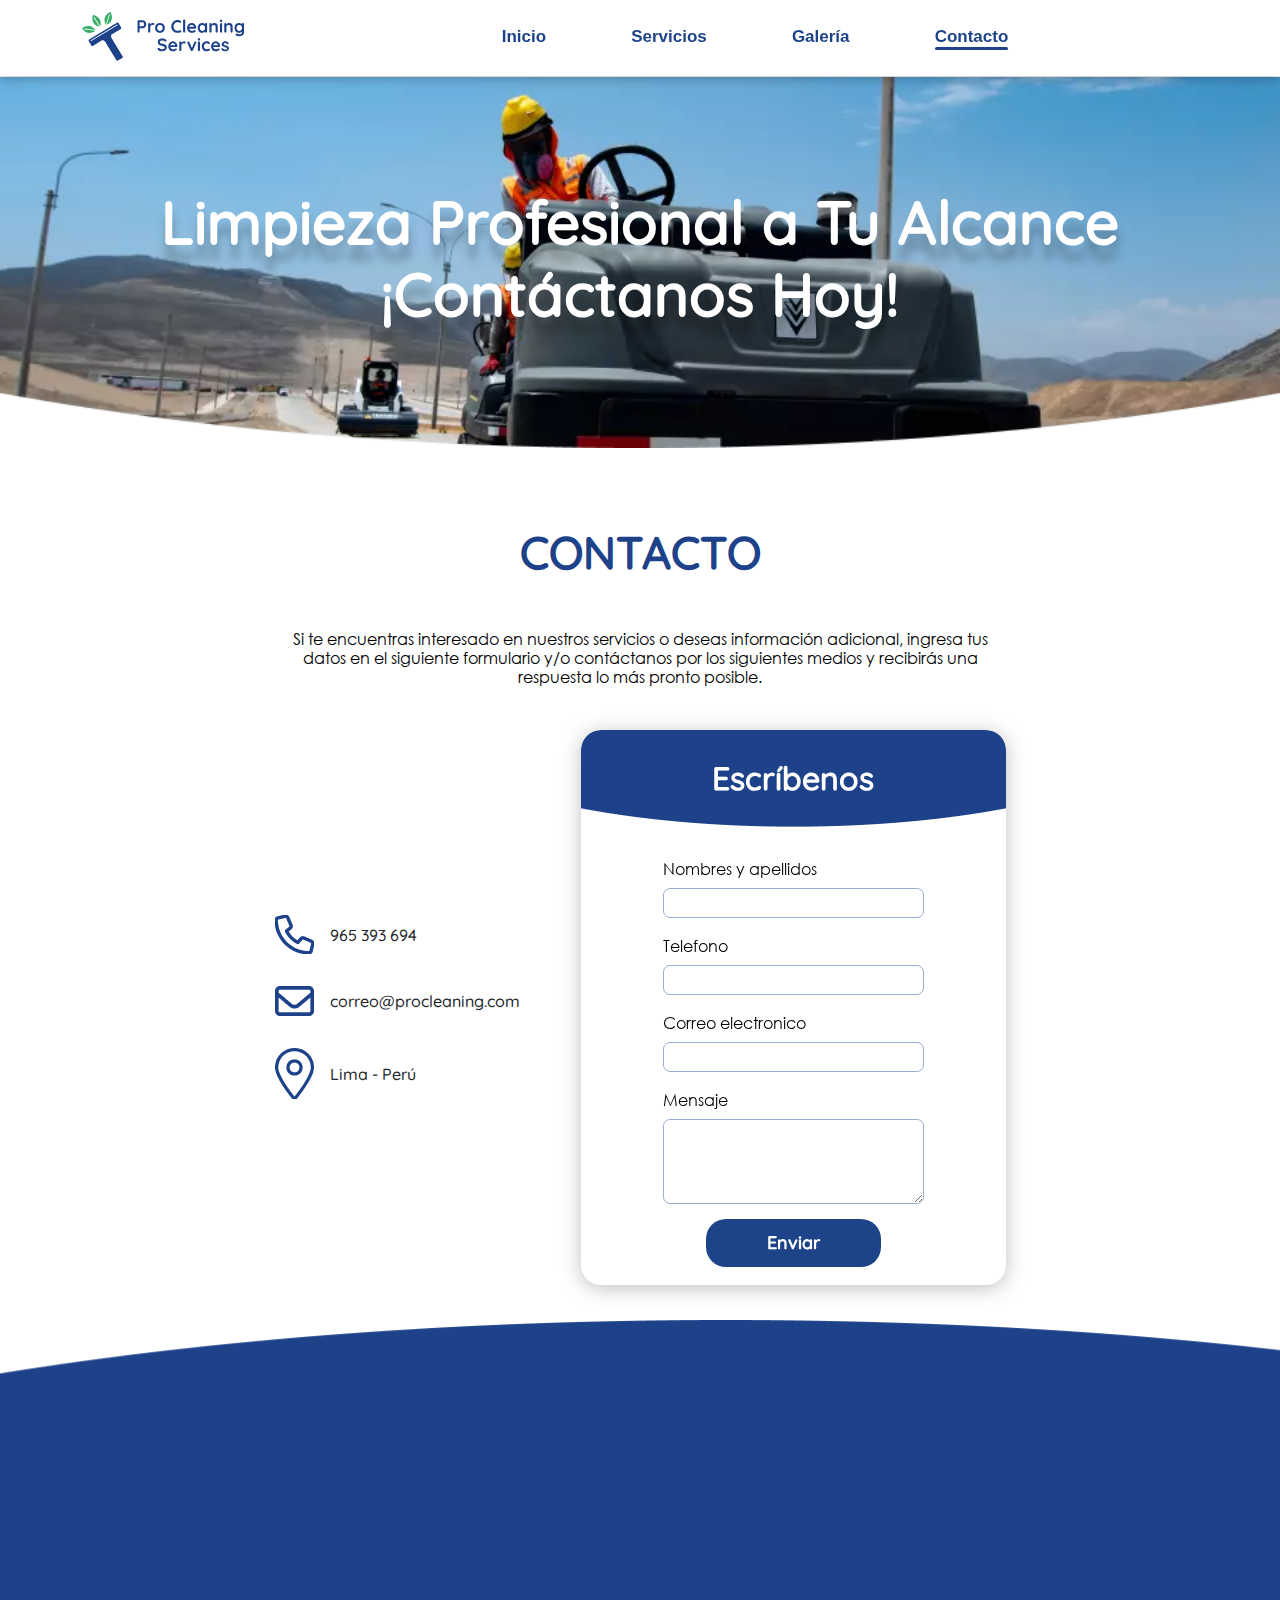
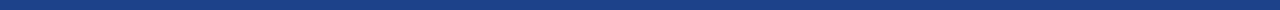
==== commit d79bde18: "Obs" ====
--- a/contacto.html
+++ b/contacto.html
@@ -1,5 +1,5 @@
 <!DOCTYPE html>
-<html lang="en">
+<html lang="ES">
 <head>
     <meta charset="UTF-8">
     <meta http-equiv="X-UA-Compatible" content="IE=edge">
@@ -29,9 +29,9 @@
 							<nav id="mobile-menu">
 								<ul class="header-sub-area">
 									<li><a href="/">Inicio <span class="line"></span></a></li>
-									<li><a href="/procleaning/servicios.html">Servicios <span class="line"></span></a></li>
-									<li><a href="/procleaning/galeria.html">Galería <span class="line"></span></a></li>
-									<li><a href="/procleaning/contacto.html">Contacto <span class="line"></span></a></li>
+									<li><a href="./servicios.html">Servicios <span class="line"></span></a></li>
+									<li><a href="./galeria.html">Galería <span class="line"></span></a></li>
+									<li><a href="./contacto.html">Contacto <span class="line active"></span></a></li>
 								</ul>
 							</nav>
 						</div>
@@ -46,9 +46,9 @@
 					<nav class="mob-menu">
 						<ul>
 							<li><a href="/">Inicio</a></li>
-							<li><a href="/procleaning/servicios.html">Servicios</a></li>
-							<li><a href="/procleaning/galeria.html">Galería</a></li>
-							<li><a href="/procleaning/contacto.html">Contacto <span class="line contact"></span></a></li>
+							<li><a href="./servicios.html">Servicios</a></li>
+							<li><a href="./galeria.html">Galería</a></li>
+							<li><a href="./contacto.html">Contacto <span class="line contact"></span></a></li>
 						</ul>
 					</nav>
 				</div>
@@ -60,6 +60,9 @@
 			<div class="m-banner banner-contacto">
 			  <div class="m-container">
 				<div class="banner-content wow fadeInUp">
+					<h3 class="banner-text">
+						Limpieza Profesional a Tu Alcance ¡Contáctanos Hoy!
+					</h3>
 				</div>
 			  </div>
 			</div>
@@ -73,9 +76,9 @@
 					<h2 class="m-contacto-subtittle wow fadeInUp mob">Si te encuentras interesado en nuestros servicios o deseas información adicional, ingresa tus datos en el siguiente formulario y/o contáctanos por los siguientes medios y recibirás una respuesta lo más pronto posible.</h2>
 
 					<ul class="contact-list">
-						<li>965 393 694</li>
-						<li>correo@procleaning.com</li>
-						<li>Lima - Perú</li>
+						<a href="tel:965393694"><li>965 393 694</li></a>
+						<a href="mailto:correo@procleaning.com"><li>correo@procleaning.com</li></a>
+						<a href="https://goo.gl/maps/n9Fp8VKCTMTutuHW8" target="_blank"><li>Lima - Perú</li></a>
 					</ul>
 				</div>
 				<div class="contact-cent">
@@ -146,18 +149,18 @@
 	  
 				<ul>
 	  
-				  <li><a href="https://creasoft.com.pe/procleaning/">INICIO</a></li>
-	  
-				  <li><a href="https://creasoft.com.pe/procleaning/galeria">GALERÍA</a></li>
-	  
-				  <li><a href="https://creasoft.com.pe/procleaning/servicios">SERVICIOS</a></li>
+				  <li><a href="/">INICIO</a></li>
+	  
+				  <li><a href="./galeria">GALERÍA</a></li>
+	  
+				  <li><a href="./servicios">SERVICIOS</a></li>
 
 				  <li><a href="">POLÍTICAS DE PRIVACIDAD</a></li>
 				</ul>
 	  
 				<ul>
 				  <li>CONTACTO</li>	  
-				  <li><a href="tel:+51965393694"><img  class="icon" src="./assets/img/icon-phone.svg" alt="número"> 965 393 694</a></li>
+				  <li><a href="tel:+51965393694"><img  class="icon" src="./assets/img/icon-phone.svg" alt="celular"> 965 393 694</a></li>
 				  <li><a href="mailto:hola@proclean.com"><img  class="icon" src="./assets/img/icon-mail.svg" alt="correo">correo@procleaning.com</a></li>
 				  <li><a href="https://goo.gl/maps/MH3SRegPZrduhWdB7" target="_blank"><img class="icon" src="./assets/img/icon-location.svg" alt="dirección"> Lima, Per&uacute;</a></li>
 				</ul>
@@ -168,15 +171,15 @@
 					<ul class="social-container">
 <div class="social-mob">
 						  <li>
-							<a href=""><img src="./assets/img/icon-ig.svg" alt="Instagram" /></a>
+							<a href="https://www.instagram.com/" target="_blank"><img src="./assets/img/icon-ig.svg" alt="Instagram" /></a>
 						  </li>
 		  
 						  <li>
-							<a href=""><img src="./assets/img/icon-fb.svg" alt="Facebook" /></a>
+							<a href="https://www.facebook.com/" target="_blank"><img src="./assets/img/icon-fb.svg" alt="Facebook" /></a>
 						  </li>
 		  
 						  <li>
-							<a href=""><img src="./assets/img/icon-twitter.svg" alt="Twitter" /></a>
+							<a href="https://twitter.com/" target="_blank"><img src="./assets/img/icon-twitter.svg" alt="Twitter" /></a>
 						  </li>
 </div>
 					</ul>
@@ -194,7 +197,9 @@
 			<a href="https://wa.me/51999123456" target="_blank"></a>
 		</div>
         <script type="text/javascript" src="./assets/js/jquery.min.js"></script>
-        <script type="text/javascript" src="./assets/js/slick.min.js"></script>       
+        <script type="text/javascript" src="./assets/js/slick.min.js"></script>  
+		<script src="./assets/js/jquery_maxlength/jquery.plugin.min.js"></script>
+		<script src="./assets/js/jquery_maxlength/jquery.maxlength.min.js"></script>     
          <script type="text/javascript" src="./assets/js/index.js"></script>
 		 <script src="./assets/js/wow.min.js"></script>
 		 <script type="text/javascript">
--- a/style.css
+++ b/style.css
@@ -1,63 +1,11 @@
-/*
-  Theme Name: Laundryka - Dry Cleaning Services HTML5 Template v-2
-  Author: theme_group
-  Support: robiulislamfree@gmail.com
-  Description: laundryka is a HTML5 template which fits for all kind of Charity, Fund raising, Nonprofit, NGO, Social Working, and other non-profit website for all your needs.
-  Tags: clean, cleaner, cleaning, Cleaning Business, Cleaning Service, clothing repair, dry cleaning, ironing, laundry, laundry press, laundry psd template, laundry service, wash, wash business, washing
-  Version: 1.2
-*/
-/* CSS Index
------------------------------------
- /* 
-1.	Theme Default
-2.	Pre Loader
-3.	Header Top Area Css Style
-4.	Header Top Menu Area Css Style
-		i. main menu area css
-		ii. sub menu area css
-		iii. search form area css
-5.	Laundryka Slider Area Css Style
-		i. Laundryka Slider2 Area Css Style
-6.	Laundryka Workes Steap Area Css Style
-		i. Laundryka Workes Steap Style2 Area Css Style
-7.	Laundryka About area css
-8.	Laundryka Services Area css
-		i. Laundryka Services2 Area css
-		ii. Laundryka App cta Area css
-9.	Laundryka Testimonial Area css
-10.	Laundryka Pricing Table Area css
-11.	Laundryka Counter Area css
-12.	Laundryka Team Area css
-13.	Laundryka CTA Area css
-14.	Laundryka Blog Area css
-		i. Post Date Admin Comments Number Area Css Style
-		ii. Blog Quote Area Css Style
-		iii. Post Tags Area Css Style
-		iv. Blog Comments Area Css Style
-		iv. Blog Comments Form Area Css Style
-15.	Laundryka Footer Area css
-16.	Footer Copyright Area css
-17.	Laundryka breadcrumb area css
-18.	Laundryka Shop Area css
-	i. Shop Quantity Style Css
-	ii. Product Meta area style css
-	iii. Product Rivew Area Style Css
-19.	Contact Form Area Css Style
-20.	Google Map Area Css Style
-21.	Contact Info  Area Css Style
-21.	Laundryka Error Area Css Style
-
- */
-
-/* Google Fonts */
-  @font-face {
+ @font-face {
     font-family: Quicksand;
     src: url(./assets/font/Quicksand-Medium.ttf);
     font-weight: normal;
     font-style: normal;
     font-display: swap;
   }
-  @font-face {
+ @font-face {
     font-family: CenturyGothic;
     src: url(./assets/font/CenturyGothic.ttf);
     font-weight: normal;
@@ -74,11 +22,9 @@
     line-height: inherit;
     -ms-word-wrap: break-word;
     word-wrap: break-word;
-    font-family: "BebasKai";
 }
 
 body {
-    font-family: 'BebasKai', sans-serif;
     font-weight: normal;
     font-style: normal;
 }
@@ -88,10 +34,10 @@
     height: auto;
     transition: all 0.3s ease-out 0s;
 }
-a {
+/* a {
     font-family: 'BebasKai', sans-serif;
 
-}
+} */
 a,
 .button,
 .btn {
@@ -3439,6 +3385,14 @@
 .m-gallery-imgs img {
     max-width: 420px;
 }
+.m-services-imgs {
+    width: 660px;
+    margin: auto;
+    margin-left: 60px;
+}
+.m-services-imgs img {
+    max-width: 360px;
+}
 .m-gallery-imgs img.scnd {
     max-width: 420px;
     height: 280px;
@@ -3469,6 +3423,17 @@
     height: 659px;
     background-size: cover;
 }
+.banner-text {
+    font-size: 60px;
+    color: #fff;
+    font-family: 'Quicksand';
+    font-weight: 600;
+    border: none;
+    text-shadow: 1px 15px 10px rgba(0, 0, 0, .25);
+}
+.m-banner.banner-galeria .banner-text {
+    margin-top: 30px;
+}
 .m-banner.banner-servicios {
     background: url(./assets/img/background-banner-services.webp) no-repeat center center;
     width: 100%;
@@ -3517,7 +3482,7 @@
 }
 .m-gallery-content{
 
-font-size: 24px;
+font-size: 22px;
 
 margin-top: 18px;
 font-family: 'Quicksand';
@@ -3525,7 +3490,7 @@
 }
 .m-gallery-title{
 
-font-size: 50px;
+font-size: 46px;
 
 margin-top: 10px;
 
@@ -3569,40 +3534,39 @@
     
 color: #37AD68;
 }
-.m-gallery-title.first::after{
+.m-gallery-title.first::before{
     content: '';
     background: url(./assets/img/icon-maquina.svg)no-repeat center center;
     width: 78px;
     height: 68px;
     display: inline-block;
-    margin-left: 21px;
-}
-.m-gallery-title.second::after{
-    content: '';
+    margin-right: 20px;
+}
+.m-gallery-title.second::before{
     content: '';
     background: url(./assets/img/icon-limpieza.png)no-repeat center center;
     width: 78px;
     height: 68px;
     display: inline-block;
-    margin-left: 21px;
-}
-.m-gallery-title.third::after{
+    margin-right: 20px
+}
+.m-gallery-title.third::before{
     content: '';
     content: '';
     background: url(./assets/img/icon-fumigacion.png)no-repeat center center;
     width: 78px;
     height: 68px;
     display: inline-block;
-    margin-left: 21px;
-}
-.m-gallery-title.four::after{
+    margin-right: 20px;
+}
+.m-gallery-title.four::before{
     content: '';
     content: '';
     background: url(./assets/img/icon-jardineria.png)no-repeat center center;
     width: 78px;
     height: 68px;
     display: inline-block;
-    margin-left: 21px;
+    margin-right: 20px;
 }
 .m-gallery-imgs .slick-next, .m-gallery-imgs .slick-prev{
     background-color: #1D428A;
@@ -3765,9 +3729,7 @@
     align-items: center;
     height: 100%;
     color: #fff;
-    width: -webkit-max-content;
-    width: -moz-max-content;
-    width: max-content;
+    text-align: center;
     margin: auto;
 }
 .contact-content{
@@ -3793,19 +3755,19 @@
 .contact-list li::before{
     content: '';
 }
-.contact-list li:nth-child(1)::before{
+.contact-list a:nth-child(1) li::before{
     background: url(./assets/img/icon-phone.png) no-repeat center center;
     width: 39px;
     height: 39px;
     margin-right: 16px;
 }
-.contact-list li:nth-child(2)::before{
+.contact-list a:nth-child(2) li::before{
     background: url(./assets/img/icon-msg.png);
     width: 39px;
     height: 30px;
     margin-right: 16px;
 }
-.contact-list li:nth-child(3)::before{
+.contact-list a:nth-child(3) li::before{
     background: url(./assets/img/icon-ubicacion.png);
     width: 39px;
     height: 51px;
@@ -3963,9 +3925,9 @@
     width: 100%;
     height: -webkit-max-content;
     height: -moz-max-content;
-    height: 288px;
+    height: 290px;
     color: #fff;
-    font-family: 'BebasKai', sans-serif;
+    font-family: 'Quicksand', sans-serif;
 }
 footer .m-container {
     padding: 90px 0 0 0;
@@ -4312,6 +4274,23 @@
     }
 }
 @media (max-width: 768px) {
+    .banner-text {
+        font-size: 24px;
+        padding: 37px;
+    }
+    .m-banner.banner-benefics .banner-text {
+        font-size: 26px;
+        line-height: 30px;
+        margin-right: 36%;
+        text-shadow: 0px 0px 20px rgba(0, 0, 0, .3);
+    }
+    .m-banner.banner-galeria .banner-text {
+        margin-top: 0px;
+        text-shadow: 0px 1px 15px rgba(0, 0, 0, .3);
+    }
+    .m-banner.banner-contacto .banner-text {
+        padding: 46px;
+    }
     .m-values-content .m-item:first-child .m-value {
         margin-top: 25px;
         margin-bottom: 0px;
@@ -4443,6 +4422,11 @@
         width: 100%;
         text-align: center;
     }
+    .m-services-imgs {
+        margin: auto;
+        width: 100%;
+        text-align: center;
+    }
     .m-gallery-imgs .slick-next {
         right: 10px;
     }
